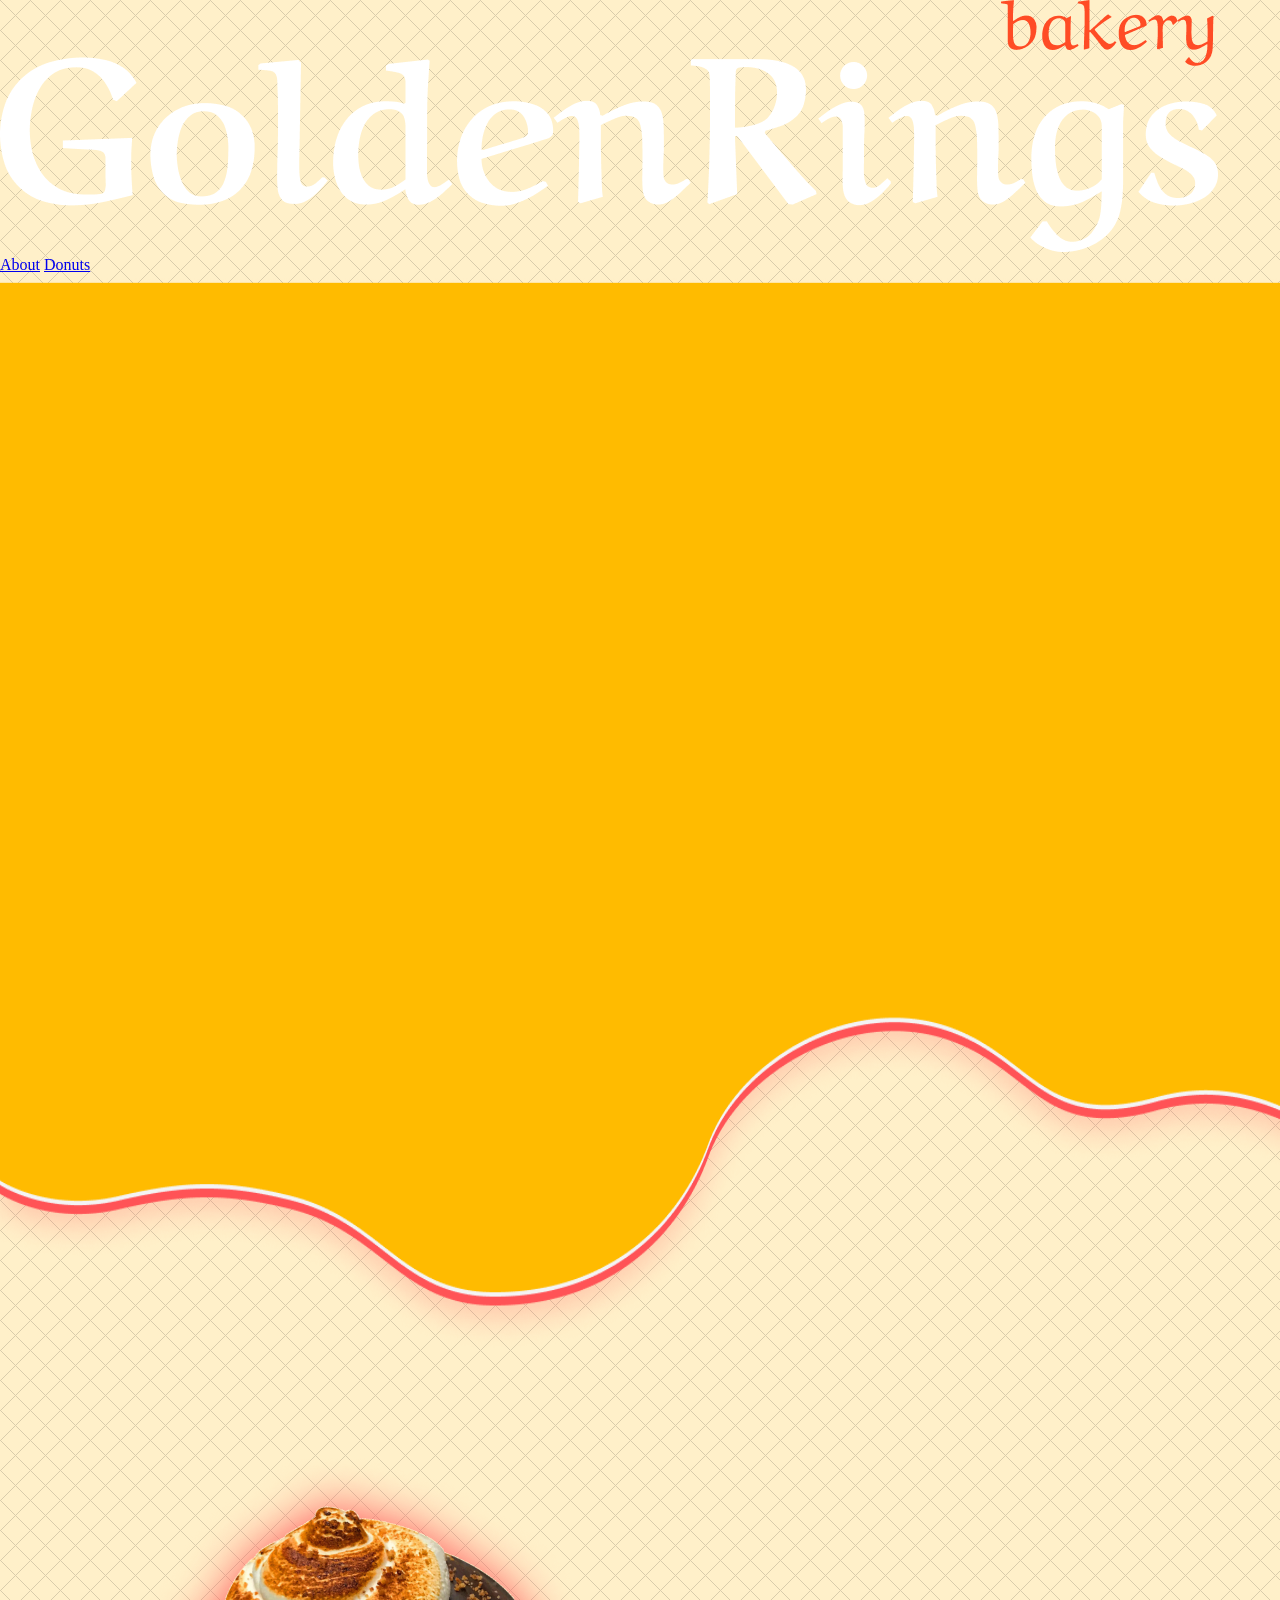
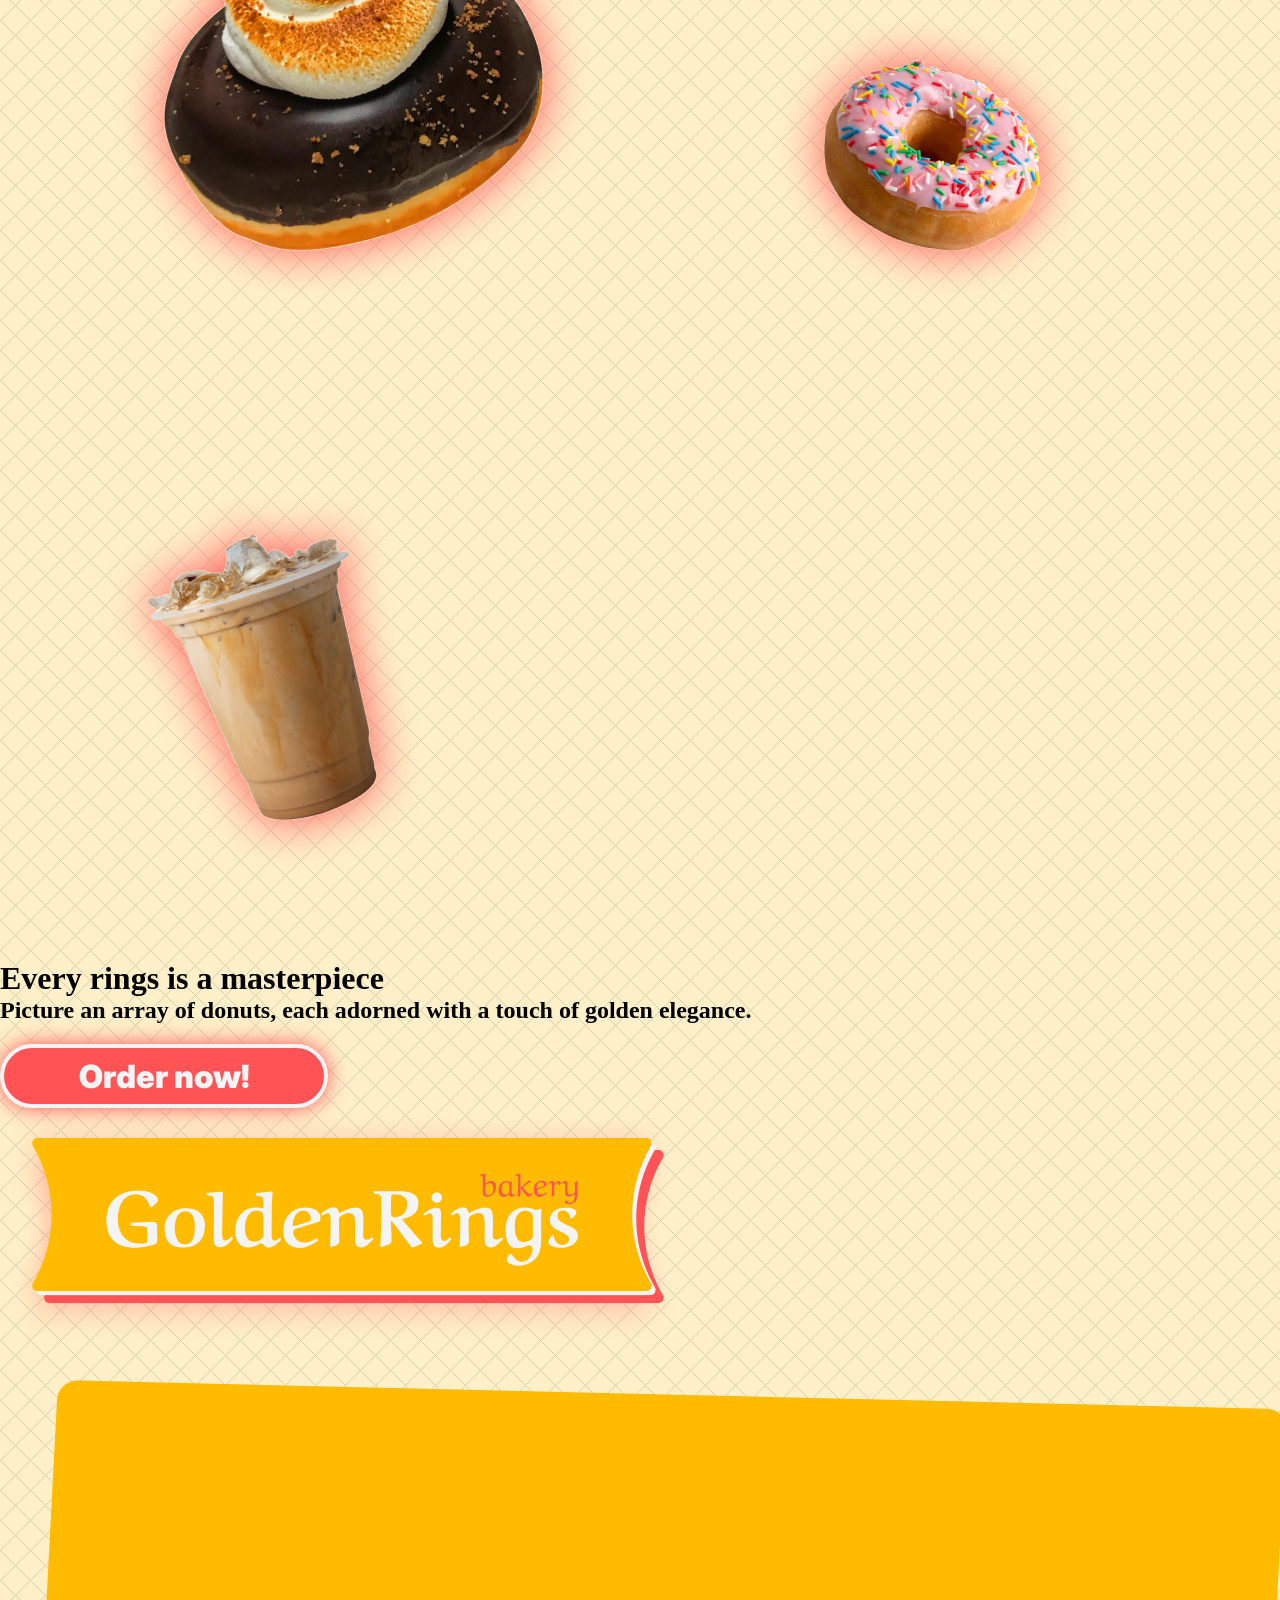
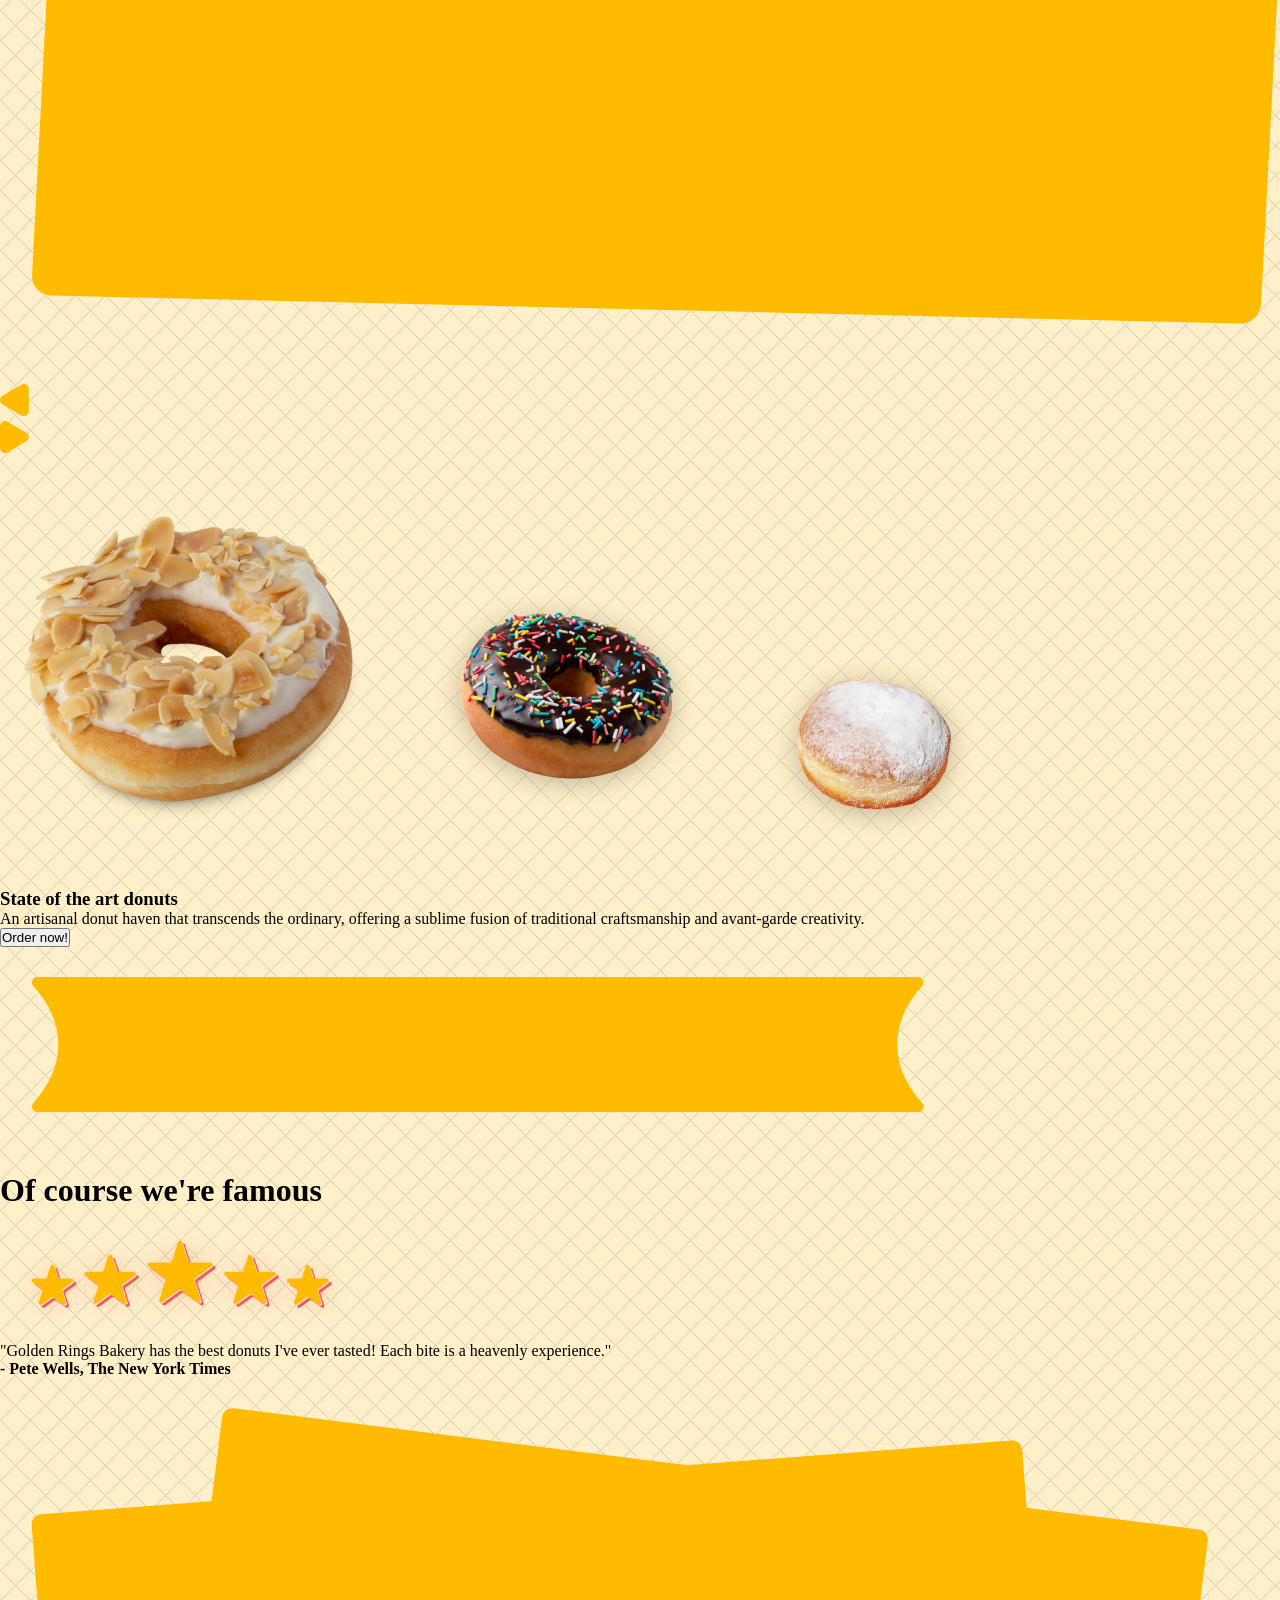
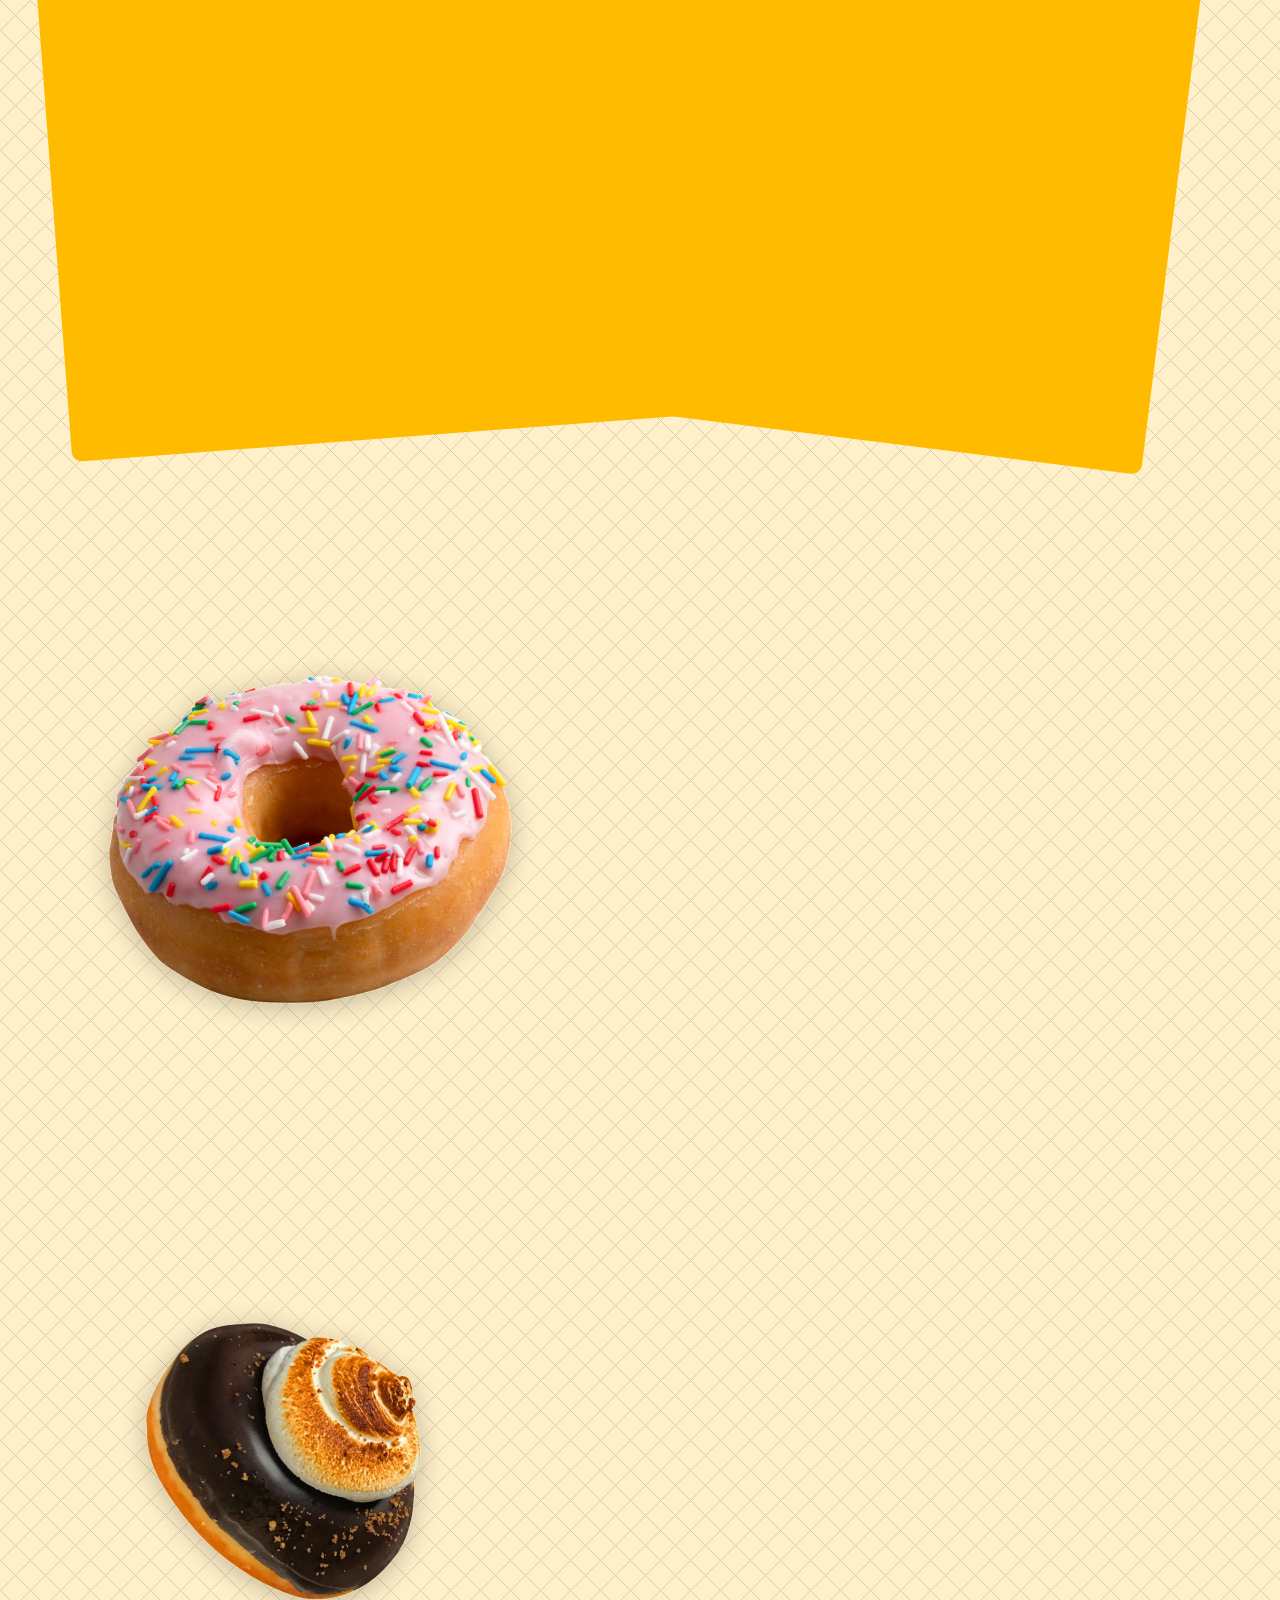
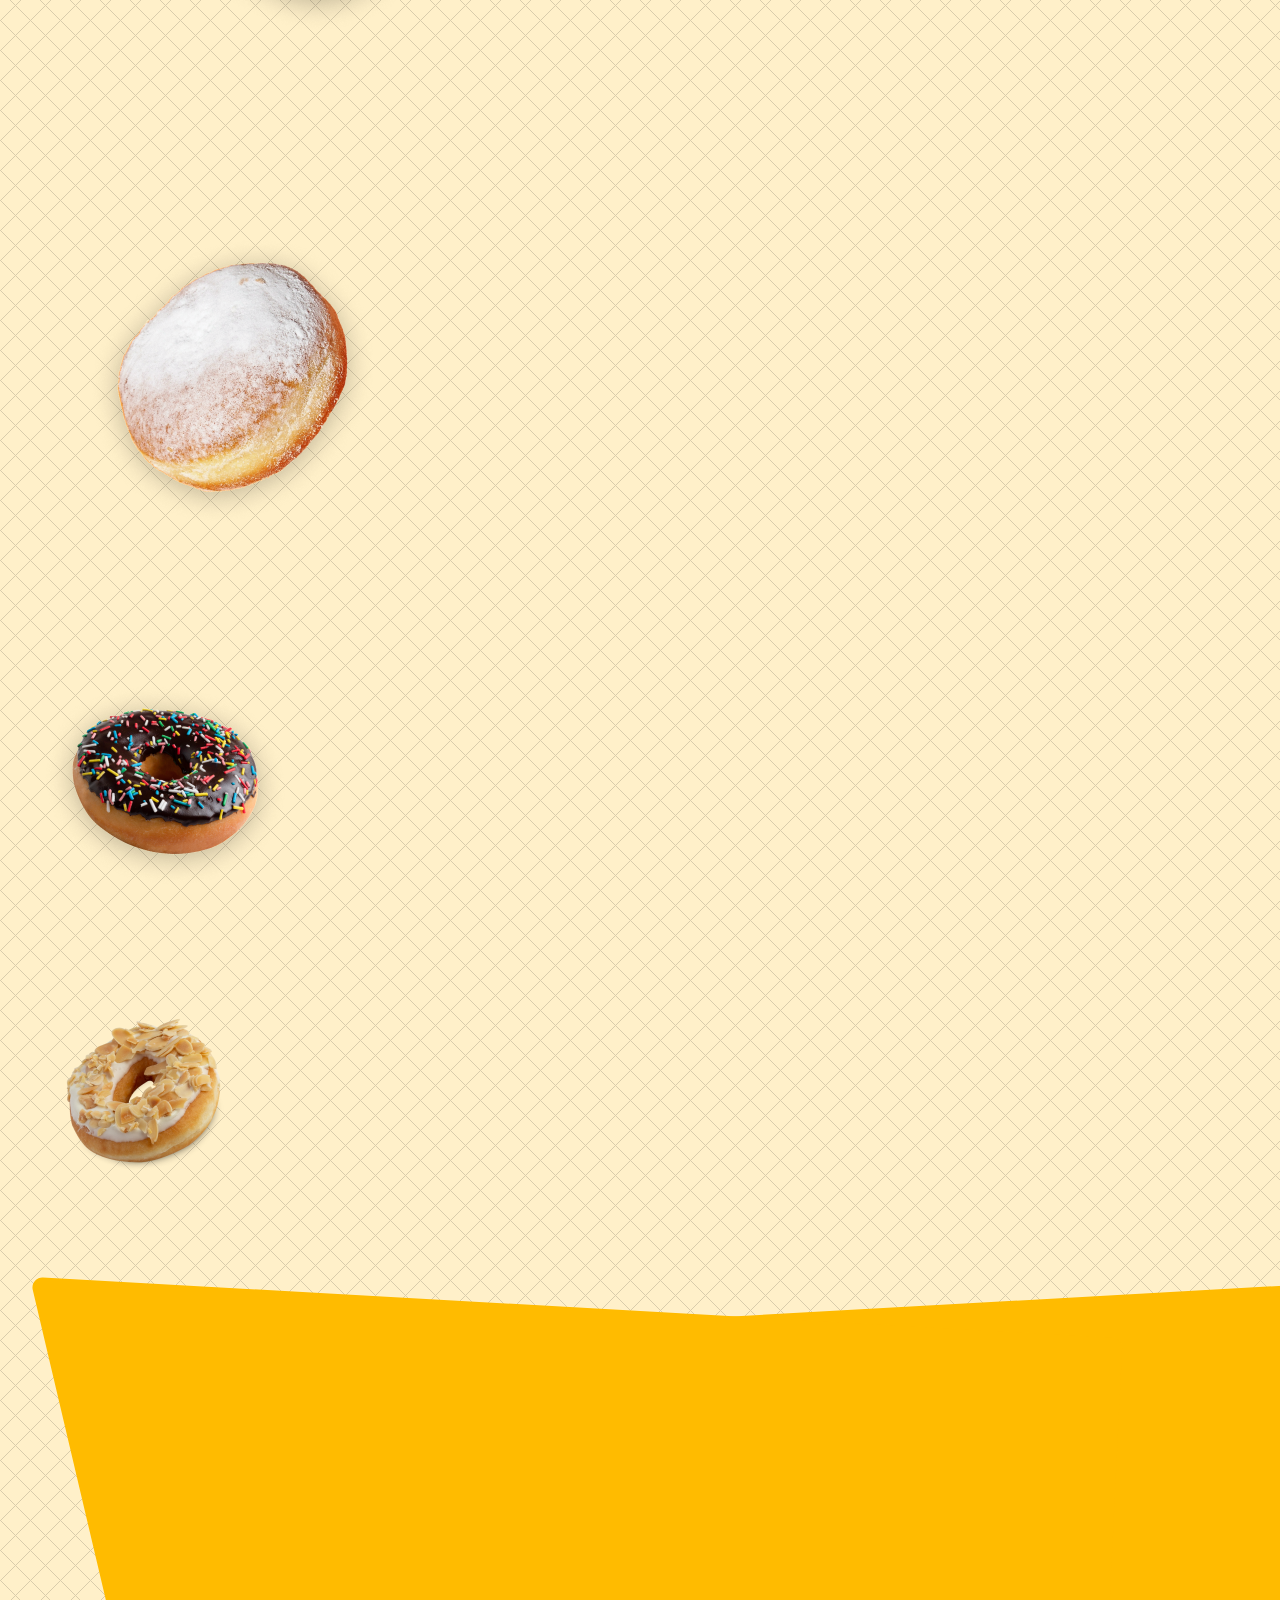
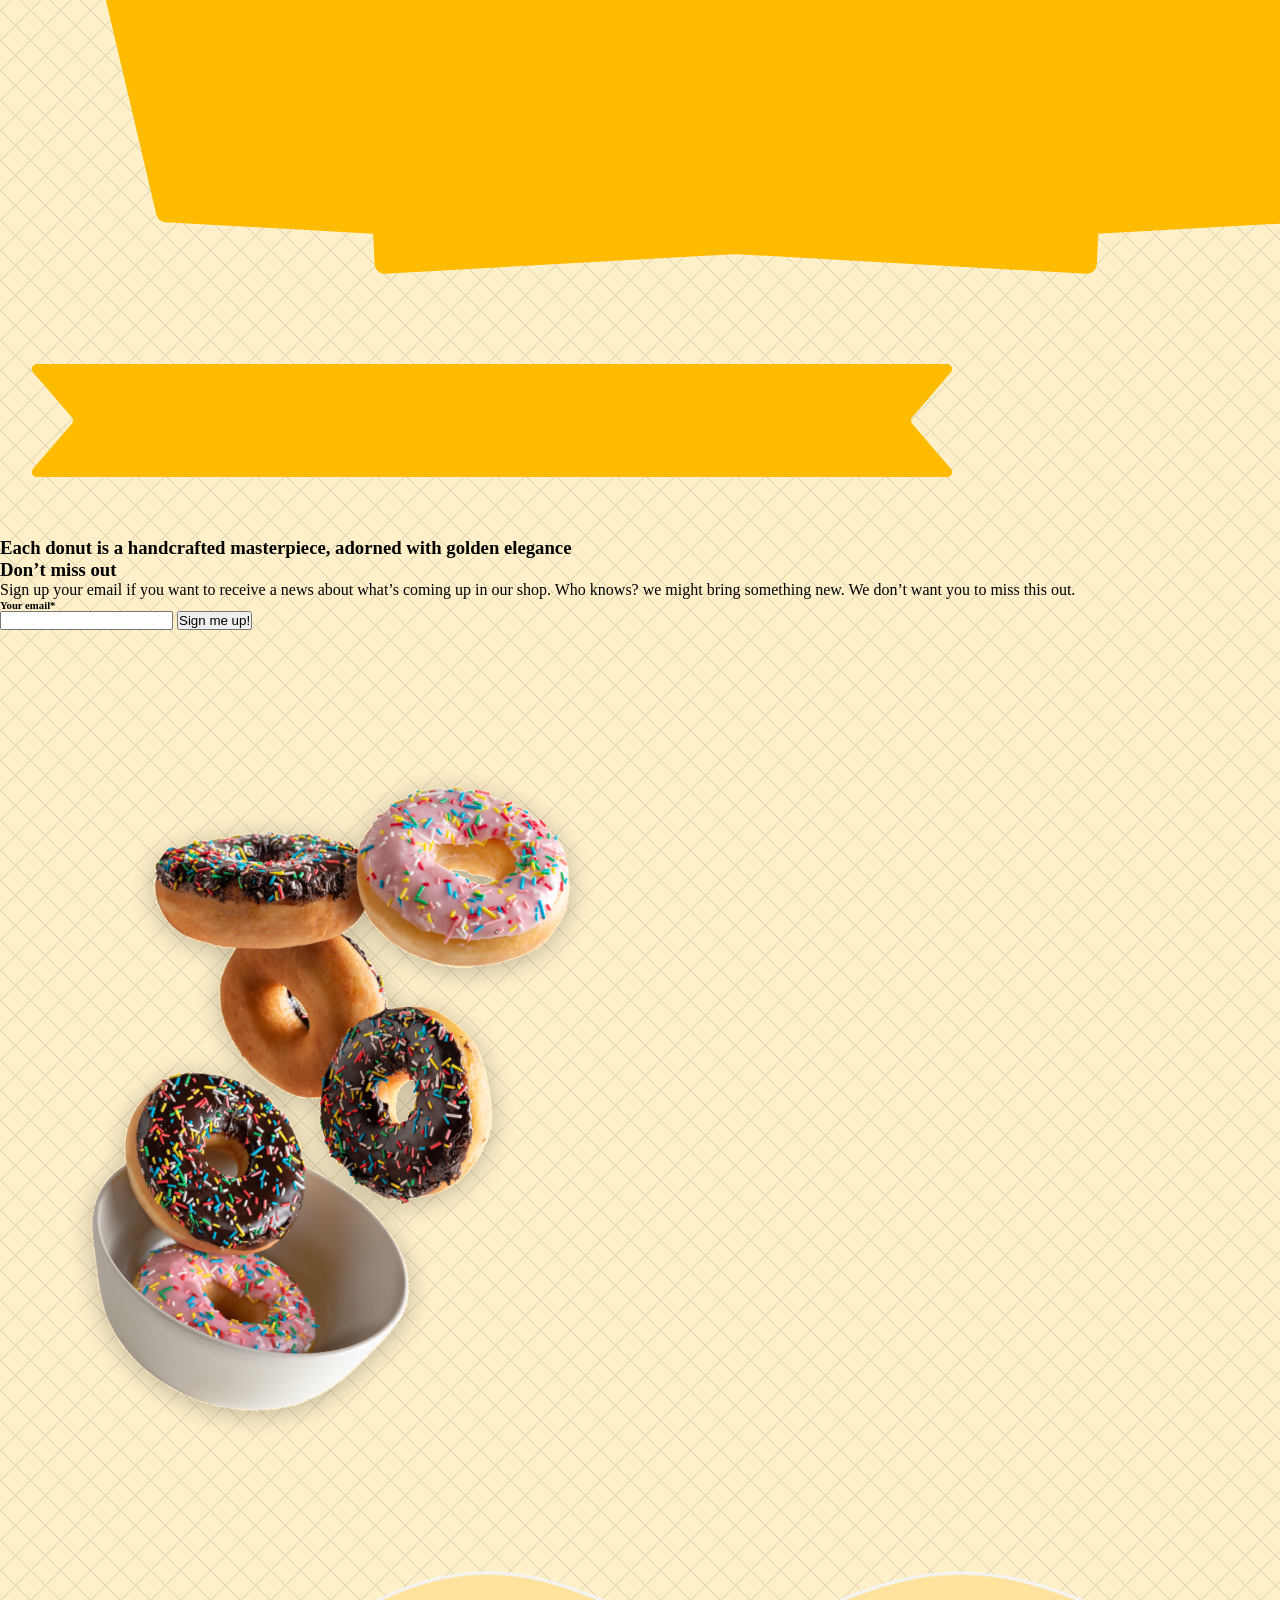
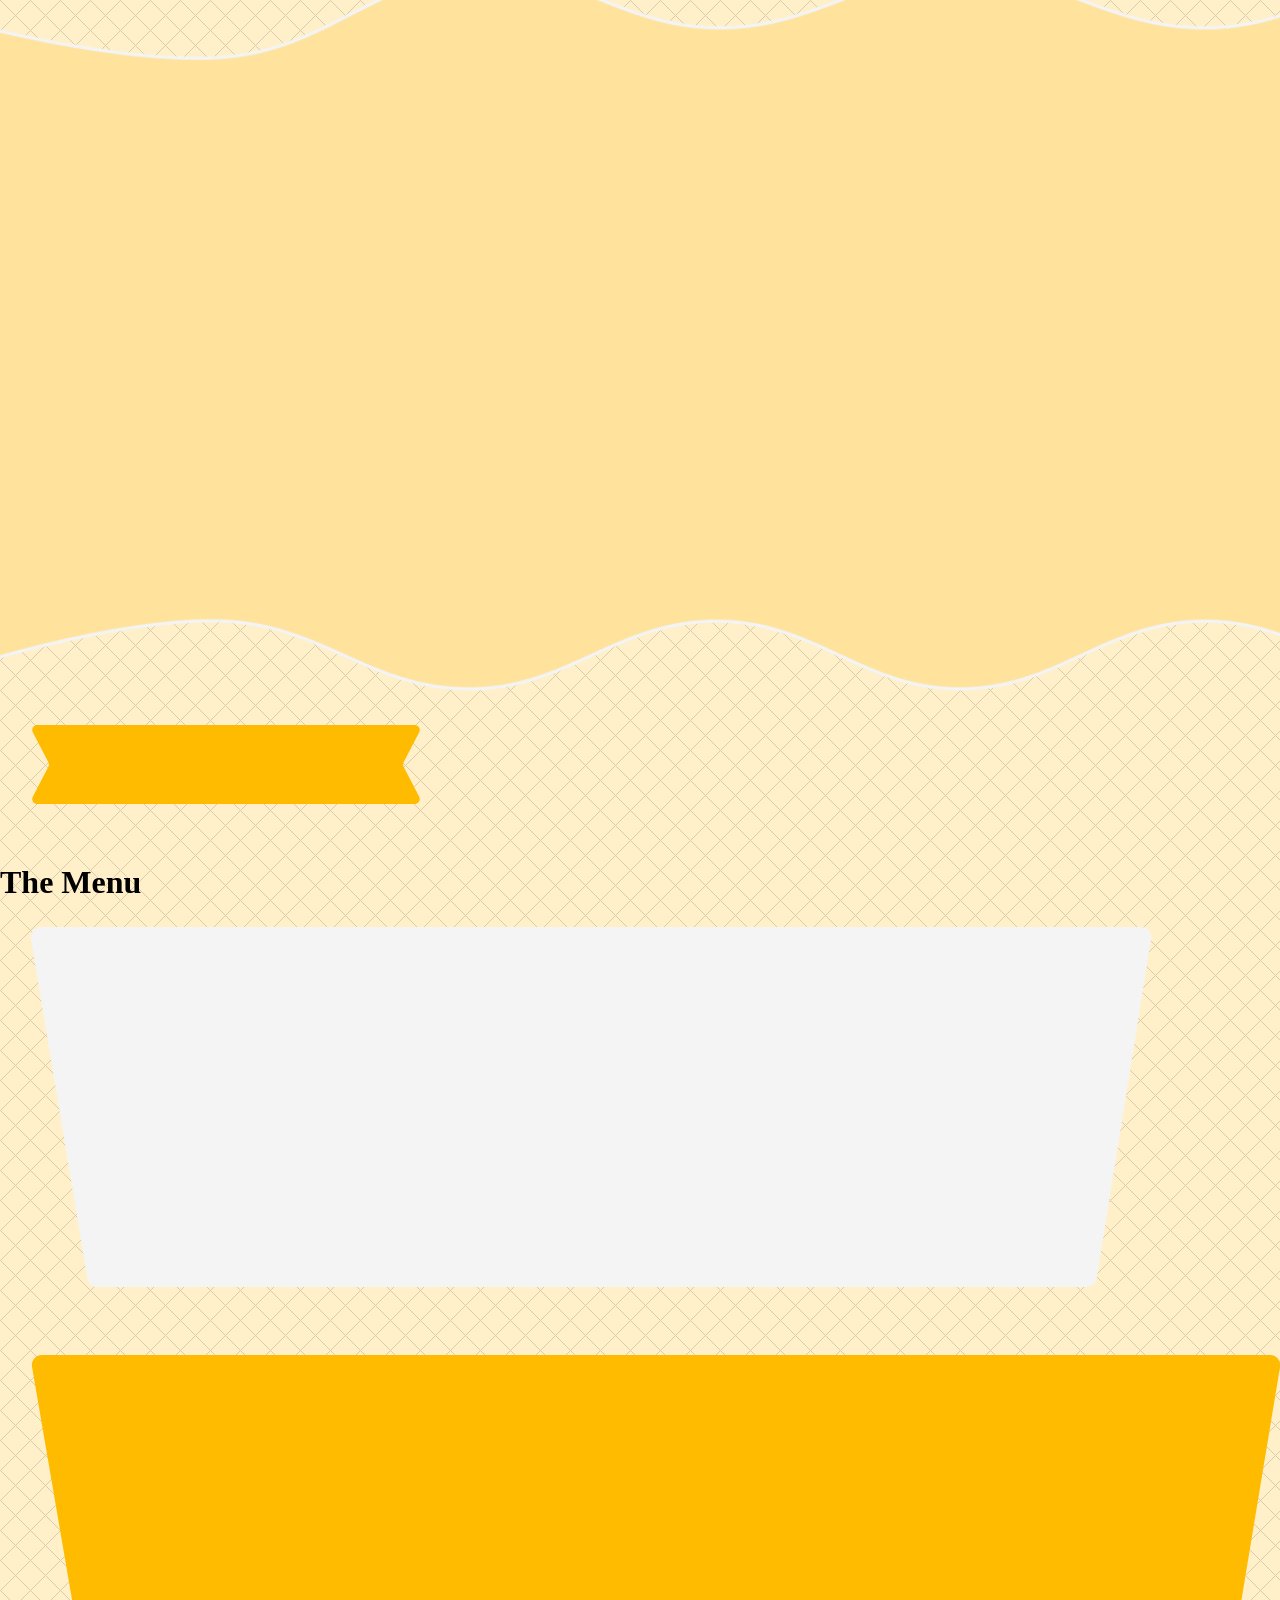
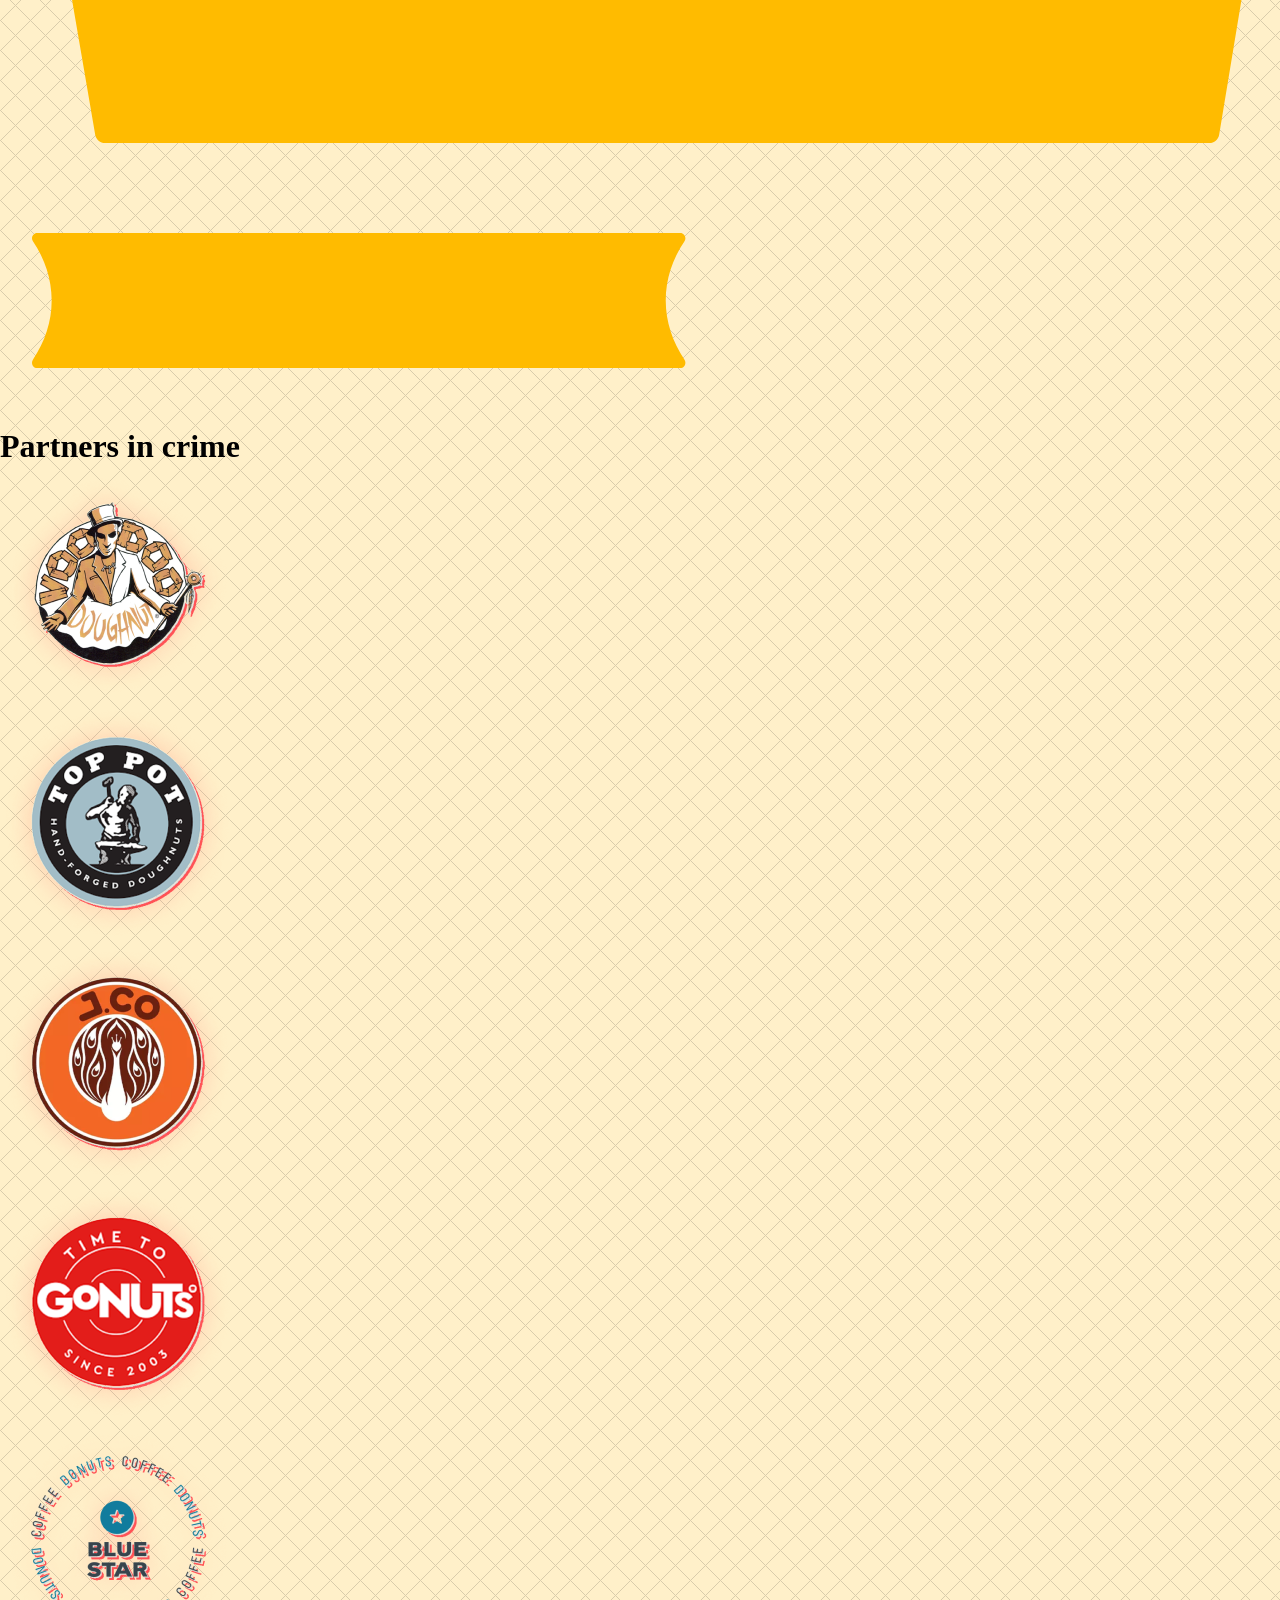
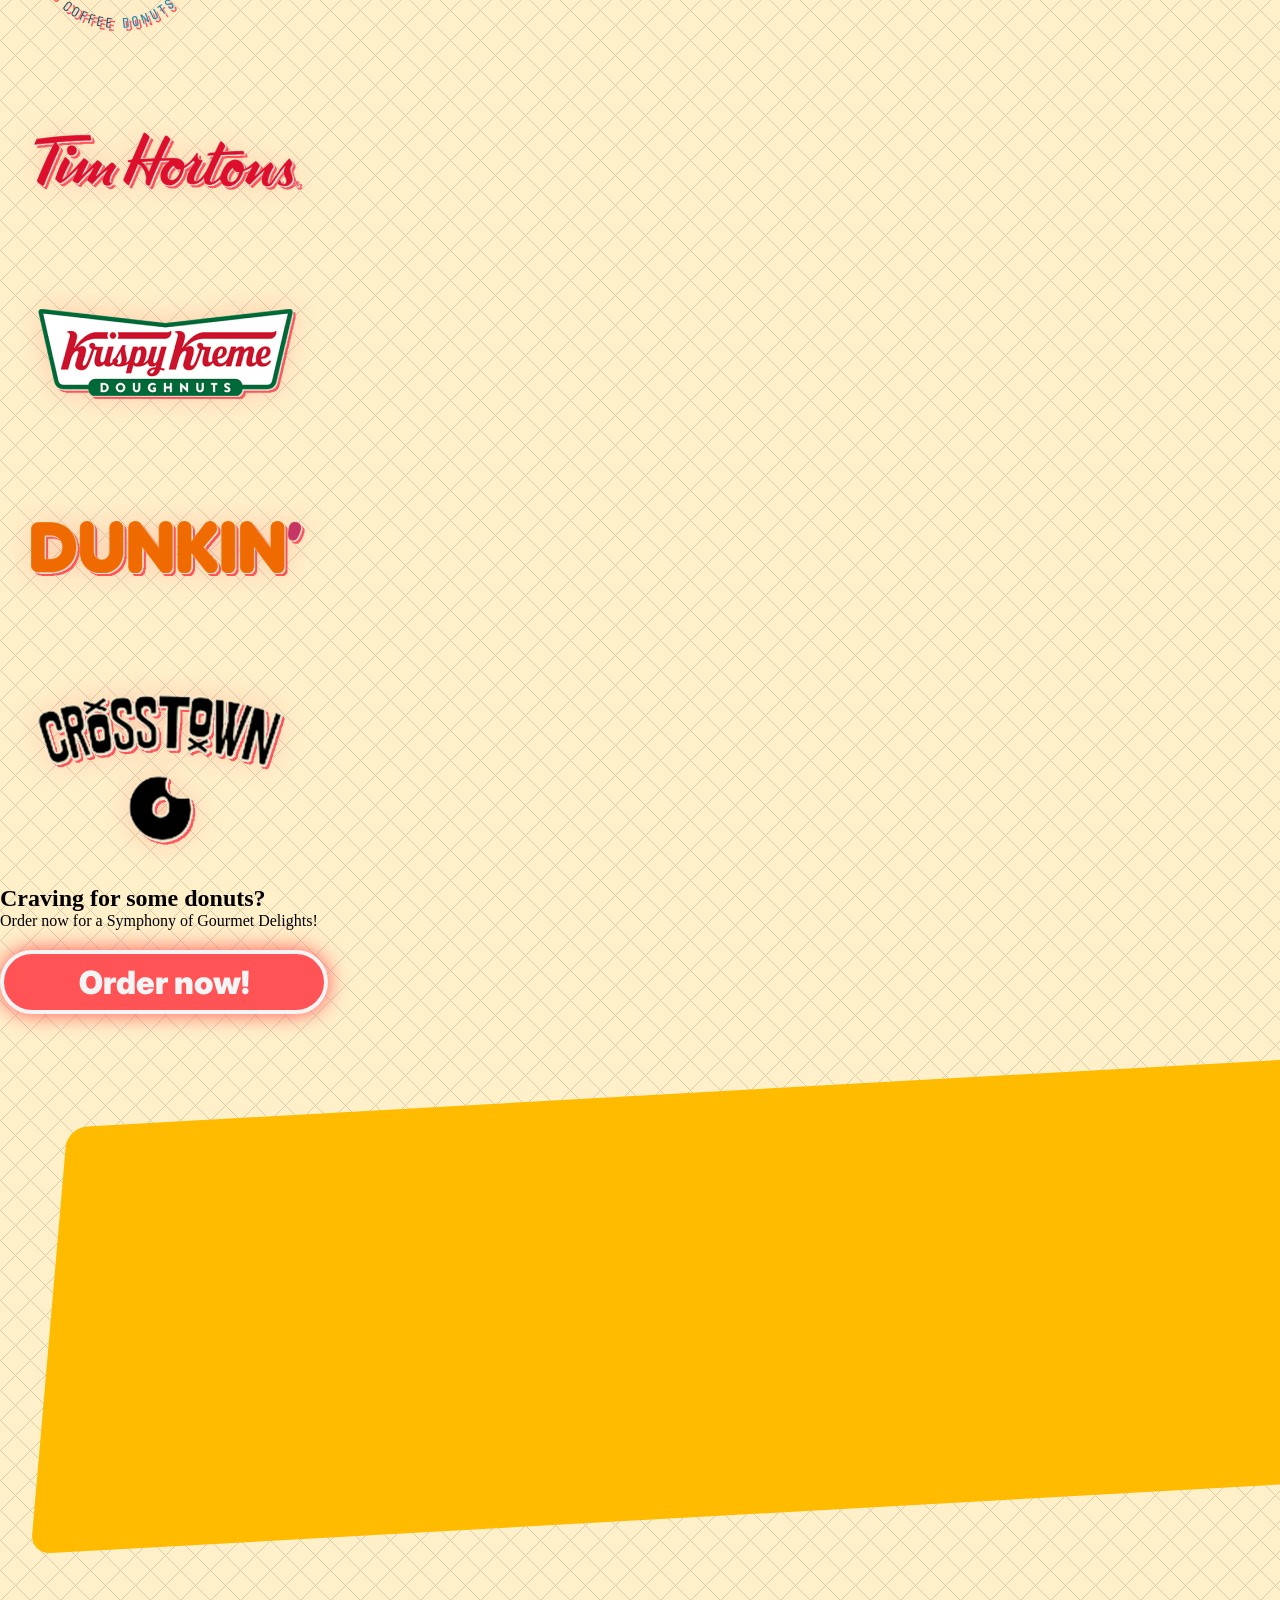
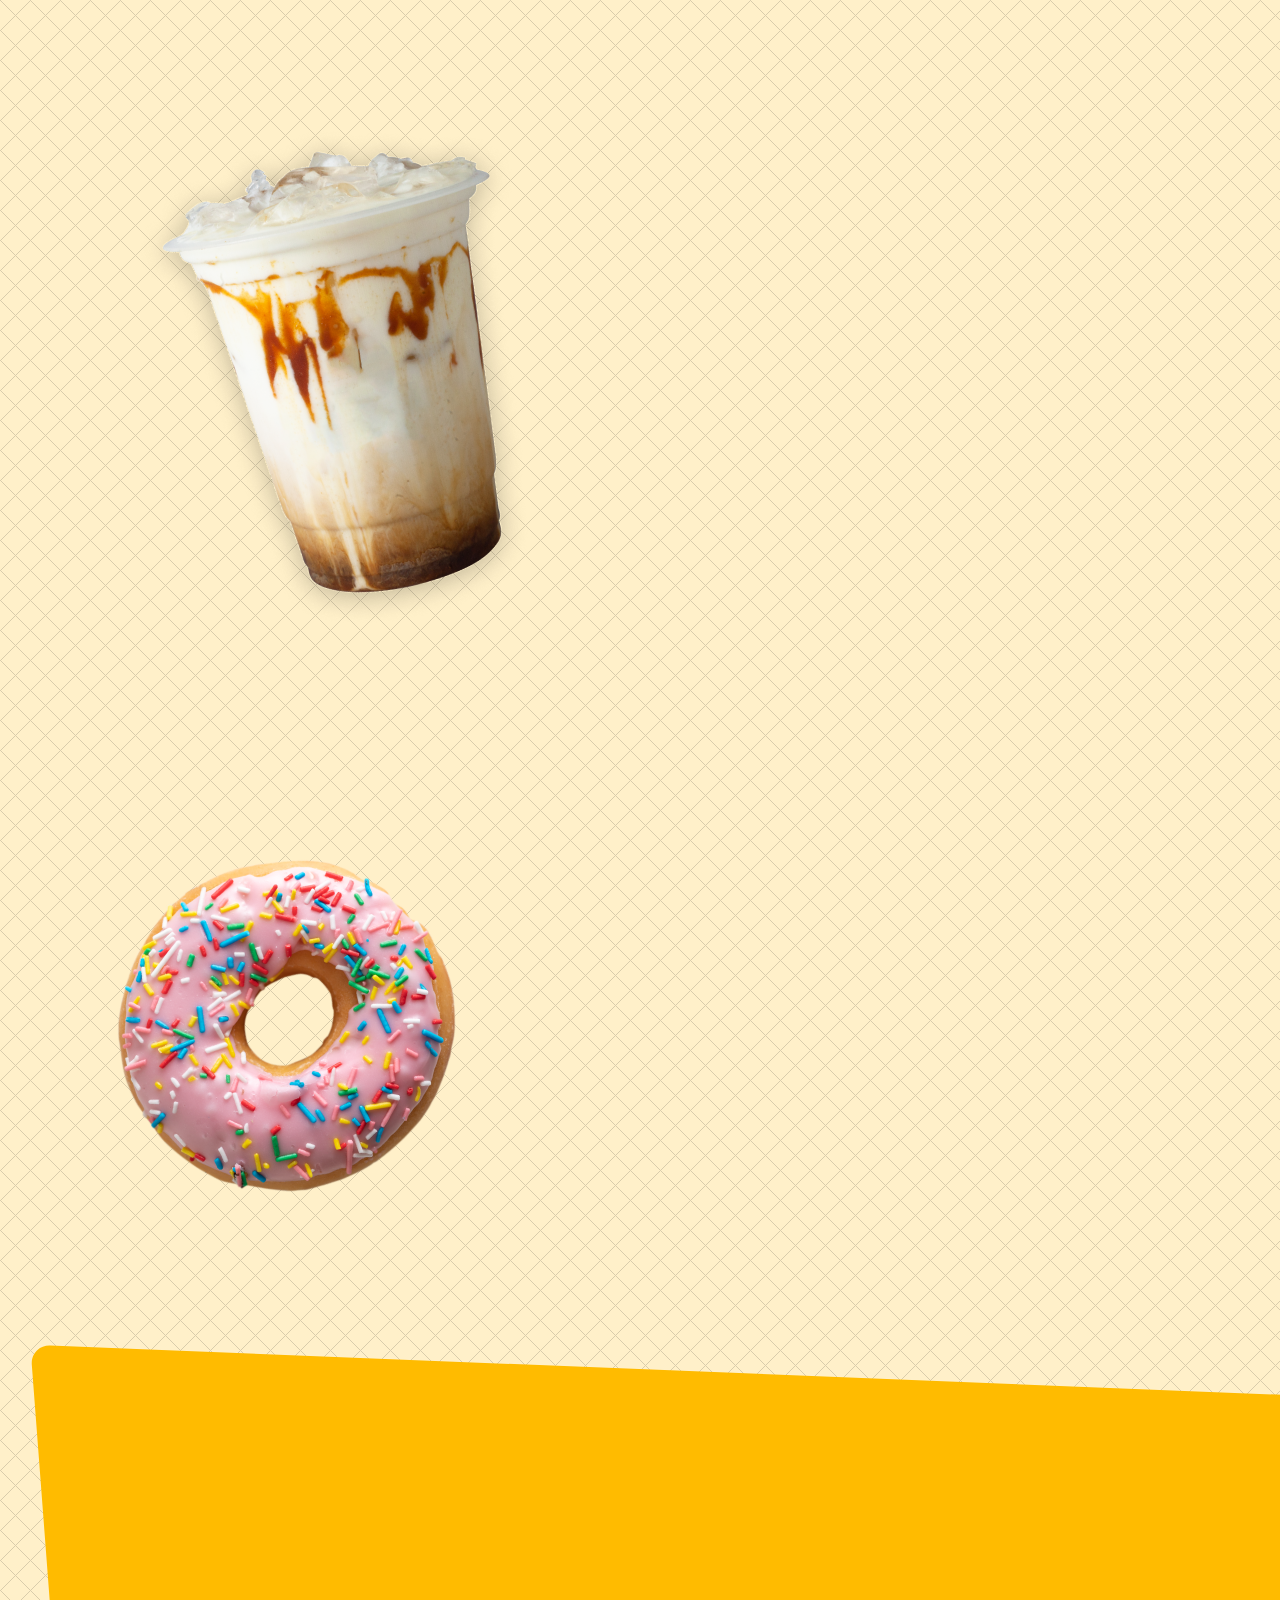
==== index.html @ d8385b36 "adding the menu section on the landing page" ====
<!DOCTYPE html>

<html>
  <head>
    <title>GoldenRings bakery - Homepage</title>
    <meta name="viewport" content="width=device-width, initial-scale=1.0" />
    <meta charset="UTF-8" />

    <link rel="icon" type="image/x-icon" href="/img_src/icon.png" />

    <link rel="stylesheet" href="./main.css" />

    <!--Website fonts-->
    <link rel="preconnect" href="https://fonts.googleapis.com" />
    <link rel="preconnect" href="https://fonts.gstatic.com" crossorigin />
    <link
      href="https://fonts.googleapis.com/css2?family=Inter:wght@100..900&display=swap"
      rel="stylesheet"
    />
  </head>
  <body>
    <!-- Header Header Header Header Header Header -->
    <header class="header">
      <div class="wrapper">
        <img src="./img_src/GoldenRings Logo.png" loading="lazy" />
        <div class="links">
          <a .class="aboutlink" href="youtube.com">About</a>
          <a .class="donuts" href="https://cl.gy/XWop">Donuts</a>
        </div>
      </div>
    </header>
    <!-- Header Header Header Header Header Header -->

    <!-- Hero Hero Hero HeroHero Hero Hero Hero-->
    <div class="hero">
      <div class="wrapper">
        <div class="bghero">
          <img
            src="./Hero/BG_Hero.png"
            loading="lazy"
            width="1920"
            height="1080"
          />
        </div>
        <div class="overlay">
          <div class="elements">
            <img src="./Hero/donut1.png" loading="lazy" class="donut1" />
            <img src="./Hero/donut2.png" loading="lazy" class="donut2" />
            <img src="./Hero/coffee1.png" loading="lazy" class="coffee1" />
          </div>
          <div class="herolabel">
            <h1>Every rings is a masterpiece</h1>
            <h2>
              Picture an array of donuts, each adorned with a touch of golden
              elegance.
            </h2>
            <button class="Button_Pink">Order now!</button>
          </div>
        </div>
      </div>
    </div>
    <!-- Hero Hero Hero HeroHero Hero Hero Hero-->

    <!-- Transition Transition Transition Transition Transition-->
    <div class="transition_Logo">
      <img src="./img_src/Logo_main.png" loading="lazy" />
    </div>
    <!-- Transition Transition Transition Transition Transition-->

    <!-- Flashcards Flashcards Flashcards Flashcards -->
    <div class="flashcards">
      <div class="background">
        <svg width="1318" height="629" viewBox="0 0 1318 629">
          <g filter="url(#filter0_dddd_739_722)">
            <path
              d="M57.0409 48.9724C57.6212 37.942 67.0435 29.2122 78.0861 29.474L1267.1 57.6622C1278.15 57.924 1286.63 67.0781 1286.05 78.1086L1261.06 553.071C1260.48 564.102 1251.06 572.832 1240.01 572.57L50.9951 544.382C39.9525 544.12 31.4712 534.966 32.0515 523.935L57.0409 48.9724Z"
              fill="#FFBB00"
            />
          </g>
        </svg>
      </div>
      <div class="arrowButton">
        <div class="left">
          <img
            src="./flashcards/elements/arrow_left.svg"
            class="btn_left"
            loading="lazy"
          />
        </div>
        <div class="right">
          <img
            src="./flashcards/elements/arrow_right.svg"
            class="btn_right"
            loading="lazy"
          />
        </div>
      </div>
      <div class="wrapper">
        <div class="elements">
          <img
            src="./flashcards/state_art/01.png"
            loading="lazy"
            class="donut1"
          />
          <img
            src="./flashcards/state_art/02.png"
            loading="lazy"
            class="donut2"
          />
          <img
            src="./flashcards/state_art/03.png"
            loading="lazy"
            class="donut3"
          />
        </div>
        <div class="label">
          <h3>State of the art donuts</h3>
          <p>
            An artisanal donut haven that transcends the ordinary, offering a
            sublime fusion of traditional craftsmanship and avant-garde
            creativity.
          </p>
          <button>Order now!</button>
        </div>
      </div>
    </div>
    <!-- Flashcards Flashcards Flashcards Flashcards -->

    <!-- Ratings Ratings Ratings Ratings Ratings -->
    <div class="ratings">
      <div class="wrapper">
        <div class="title">
          <svg width="956" height="221" viewBox="0 0 956 221" fill="none">
            <g filter="url(#filter0_dddd_747_11)">
              <path
                d="M37.1788 165.067C32.6217 165.067 30.3374 159.35 33.3939 155.97C49.3845 138.286 58.3432 118.466 58.3432 97.5338C58.3432 76.6013 49.3843 56.781 33.3935 39.097C30.337 35.7169 32.6213 30.0001 37.1785 30.0001H918.365C922.922 30.0001 925.207 35.7169 922.15 39.097C906.159 56.781 897.2 76.6013 897.2 97.5338C897.2 118.466 906.159 138.286 922.15 155.97C925.206 159.35 922.922 165.067 918.365 165.067H37.1788Z"
                fill="#FFBB00"
              />
            </g>
          </svg>
          <h1>Of course we're famous</h1>
        </div>
        <div class="reviews">
          <div class="stars">
            <img src="./ratings/ratings_star.png" loading="lazy" />
          </div>
          <div class="statement">
            <p>
              "Golden Rings Bakery has the best donuts I've ever tasted! Each
              bite is a heavenly experience."
            </p>
            <h4>- Pete Wells, The New York Times</h4>
          </div>
        </div>
      </div>
      <svg
        class="background"
        width="1240"
        height="752"
        viewBox="0 0 1240 752"
        fill="none"
      >
        <g filter="url(#filter0_dddd_741_723)">
          <path
            d="M222.135 38.9222C222.822 33.4423 227.822 29.5572 233.301 30.2446L1199.07 151.385C1204.55 152.072 1208.44 157.072 1207.75 162.552L1141.95 687.087C1141.27 692.567 1136.27 696.452 1130.79 695.765L165.018 574.625C159.538 573.937 155.653 568.938 156.34 563.458L222.135 38.9222Z"
            fill="#FFBB00"
          />
          <path
            d="M1022.17 71.6976C1021.76 66.1906 1016.95 62.0652 1011.45 62.4832L40.8998 136.153C35.3928 136.571 31.2674 141.374 31.6854 146.881L71.6976 674.011C72.1156 679.518 76.9188 683.643 82.4258 683.225L1052.97 609.555C1058.48 609.137 1062.6 604.334 1062.19 598.827L1022.17 71.6976Z"
            fill="#FFBB00"
          />
        </g>
      </svg>
    </div>
    <!-- Ratings Ratings Ratings Ratings Ratings -->

    <!-- Wingman Wingman Wingman Wingman Wingman-->
    <div class="wingman">
      <div class="wrapper">
        <div class="donut1" id="donuts">
          <img src="./wingman/4 11.png" loading="lazy" />
        </div>
        <div class="donut2" id="donuts">
          <img src="./wingman/4 12.png" loading="lazy" />
        </div>
        <div class="donut3" id="donuts">
          <img src="./wingman/4 13.png" loading="lazy" />
        </div>
        <div class="donut4" id="donuts">
          <img src="./wingman/4 14.png" loading="lazy" />
        </div>
        <div class="donut5" id="donuts">
          <img src="./wingman/4 15.png" loading="lazy" />
        </div>
      </div>
      <svg
        class="bg"
        width="1471"
        height="682"
        viewBox="0 0 1471 682"
        fill="none"
      >
        <g filter="url(#filter0_dddd_743_726)">
          <path
            d="M349.318 99.9881C349.047 94.4719 353.298 89.7497 358.812 89.4408L1428.52 29.5232C1435.17 29.151 1440.27 35.2542 1438.74 41.7437L1315.12 566.375C1314.1 570.719 1310.33 573.882 1305.88 574.131L385.142 625.704C379.628 626.013 374.938 621.791 374.667 616.275L349.318 99.9881Z"
            fill="#FFBB00"
          />
          <path
            d="M1122.16 99.9881C1122.43 94.4719 1118.18 89.7497 1112.67 89.4408L42.9568 29.5231C36.3121 29.151 31.2084 35.2542 32.7376 41.7437L156.361 566.375C157.384 570.719 161.151 573.882 165.599 574.131L1086.34 625.704C1091.85 626.013 1096.54 621.791 1096.81 616.275L1122.16 99.9881Z"
            fill="#FFBB00"
          />
        </g>
      </svg>
      <div class="title">
        <svg width="984" height="199" viewBox="0 0 984 199" fill="none">
          <g filter="url(#filter0_dddd_449_187)">
            <path
              d="M33.1076 38.261C30.3187 35.0195 32.6217 30 36.8978 30H492V143H36.8978C32.6217 143 30.3187 137.98 33.1076 134.739L71.8058 89.761C73.4188 87.8862 73.4188 85.1138 71.8058 83.239L33.1076 38.261Z"
              fill="#FFBB00"
            />
            <path
              d="M950.892 38.261C953.681 35.0195 951.378 30 947.102 30H492V143H947.102C951.378 143 953.681 137.98 950.892 134.739L912.194 89.761C910.581 87.8862 910.581 85.1138 912.194 83.239L950.892 38.261Z"
              fill="#FFBB00"
            />
          </g>
        </svg>
        <h3>
          Each donut is a handcrafted masterpiece, adorned with golden elegance
        </h3>
      </div>
    </div>
    <!-- Wingman Wingman Wingman Wingman Wingman-->

    <!-- Email Email Email Email Email-->
    <div class="email">
      <div class="wrapper">
        <div class="label">
          <h3>Don’t miss out</h3>
          <p>
            Sign up your email if you want to receive a news about what’s coming
            up in our shop. Who knows? we might bring something new. We don’t
            want you to miss this out.
          </p>
          <div class="form">
            <h6>Your email*</h6>
            <div class="formInputs">
              <input type="email" />
              <button>Sign me up!</button>
            </div>
          </div>
        </div>
        <div class="element">
          <img src="./miss_out/donut_Bowl.png" loading="lazy" />
        </div>
      </div>
      <div class="bg">
        <img
          src="./miss_out/wavy.png"
          loading="lazy"
          width="1920"
          height="720"
        />
      </div>
    </div>
    <!-- Email Email Email Email Email-->

    <!--Menu Menu Menu Menu Menu Menu -->
    <div class="menu">
      <div class="categories">
        <div class="title">
          <svg
            xmlns="http://www.w3.org/2000/svg"
            width="452"
            height="165"
            viewBox="0 0 452 165"
            fill="none"
          >
            <g filter="url(#filter0_dddd_737_72)">
              <path
                d="M32.8019 37.3077C31.0702 33.9791 33.4854 30 37.2375 30H226V109H37.2375C33.4854 109 31.0702 105.021 32.8019 101.692L48.3498 71.8077C49.1023 70.3612 49.1023 68.6388 48.3498 67.1923L32.8019 37.3077Z"
                fill="#FFBB00"
              />
              <path
                d="M419.198 37.3077C420.93 33.9791 418.515 30 414.762 30H226V109H414.762C418.515 109 420.93 105.021 419.198 101.692L403.65 71.8077C402.898 70.3612 402.898 68.6388 403.65 67.1923L419.198 37.3077Z"
                fill="#FFBB00"
              />
            </g>
          </svg>
          <h1>The Menu</h1>
        </div>
        <div class="items">
          <svg
            class="background_White"
            width="1182"
            height="420"
            viewBox="0 0 1182 420"
            fill="none"
          >
            <g filter="url(#filter0_d_737_69)">
              <path d="M87.4255 377.639C88.2271 382.463 92.4 386 97.2903
              386H1086.81C1091.72 386 1095.91 382.432 1096.69 377.582L1151.14
              37.5816C1152.12 31.5052 1147.42 26 1141.27 26L40.7986 26C34.6212
              26 29.9213 31.5452 30.9339 37.639L87.4255 377.639Z" fill="#F4F4F4"
              />
            </g>
          </svg>
          <svg
            class="background_Neon"
            width="1312"
            height="474"
            viewBox="0 0 1312 474"
            fill="none"
          >
            <g filter="url(#filter0_dddd_737_68)">
              <path d="M95.1998 409.692C96.0239 414.492 100.186 418 105.056
              418H1209.29C1214.18 418 1218.36 414.46 1219.16 409.633L1280.07
              41.6332C1281.08 35.5411 1276.38 30 1270.21 30L41.8635 30C35.6642
              30 30.9586 35.5826 32.0078 41.6924L95.1998 409.692Z"
              fill="#FFBB00"/>
            </g>
          </svg>
        </div>
      </div>
      <div class="donutLists"></div>
    </div>
    <!--Menu Menu Menu Menu Menu Menu -->

    <!-- Partners Partners Partners Partners -->
    <div class="Business_Partners">
      <div class="wrapper">
        <div class="title">
          <svg width="717" height="221" viewBox="0 0 717 221" fill="none">
            <g filter="url(#filter0_dddd_393_1032)">
              <path
                fill-rule="evenodd"
                clip-rule="evenodd"
                d="M37.1579 165.067C32.9701 165.067 30.5804 160.176 32.9167 156.701C44.9276 138.833 51.6678 118.755 51.6678 97.5336C51.6678 76.3124 44.9275 56.2343 32.9165 38.3663C30.5802 34.8907 32.9698 30 37.1577 30H680.25C684.438 30 686.828 34.8907 684.491 38.3663C672.48 56.2343 665.74 76.3124 665.74 97.5336C665.74 118.755 672.48 138.833 684.491 156.701C686.827 160.176 684.438 165.067 680.25 165.067H37.1579Z"
                fill="#FFBB00"
              />
            </g>
          </svg>
          <h1>Partners in crime</h1>
        </div>
        <div class="logoContainer">
          <div class="logo">
            <img src="./partners/logo1.png" loading="lazy" />
          </div>
          <div class="logo">
            <img src="./partners/logo2.png" loading="lazy" />
          </div>
          <div class="logo">
            <img src="./partners/logo3.png" loading="lazy" />
          </div>
          <div class="logo">
            <img src="./partners/logo4.png" loading="lazy" />
          </div>
          <div class="logo">
            <img src="./partners/logo5.png" loading="lazy" />
          </div>
          <div class="logo">
            <img src="./partners/logo6.png" loading="lazy" />
          </div>
          <div class="logo">
            <img src="./partners/logo7.png" loading="lazy" />
          </div>
          <div class="logo">
            <img src="./partners/logo8.png" loading="lazy" />
          </div>
          <div class="logo">
            <img src="./partners/logo9.png" loading="lazy" />
          </div>
        </div>
      </div>
    </div>
    <!-- Partners Partners Partners Partners -->

    <!-- CTA CTA CTA CTA -->
    <div class="CTA">
      <div class="wrapper">
        <h2>Craving for some donuts?</h2>
        <p>Order now for a Symphony of Gourmet Delights!</p>
        <button class="Button_Pink">Order now!</button>
      </div>
      <svg
        class="bg1"
        style="z-index: -3"
        width="1626"
        height="595"
        viewBox="0 0 1626 595"
        fill="none"
      >
        <g filter="url(#filter0_dddd_744_727)">
          <path
            d="M65.6145 133.521C66.5654 122.516 76.2767 113.097 87.3053 112.482L1575.54 29.4923C1586.57 28.8773 1594.74 37.2998 1593.79 48.3045L1560.37 435.059C1559.42 446.064 1549.7 455.484 1538.68 456.099L50.4416 539.088C39.413 539.703 31.2435 531.28 32.1944 520.276L65.6145 133.521Z"
            fill="#FFBB00"
          />
        </g>
      </svg>
      <div class="elements" style="z-index: -2">
        <div class="coffee1">
          <img src="./CTA/coffee1.png" loading="lazy" />
        </div>
        <div class="donut1">
          <img src="./CTA/donut1.png" loading="lazy" />
        </div>
      </div>
      <svg
        class="bg2"
        style="z-index: -1"
        width="1626"
        height="595"
        viewBox="0 0 1626 595"
        fill="none"
      >
        <g filter="url(#filter0_dddd_744_728)">
          <path
            d="M1565.01 109.999C1564.18 98.9854 1554.55 89.699 1543.52 89.2578L50.2754 29.5624C39.2385 29.1212 30.9687 37.6922 31.8042 48.7062L61.2216 436.486C62.0572 447.5 71.6817 456.787 82.7186 457.228L1575.96 516.923C1587 517.365 1595.27 508.794 1594.43 497.78L1565.01 109.999Z"
            fill="#FFBB00"
          />
        </g>
      </svg>
    </div>
    <!-- CTA CTA CTA CTA -->

    <!--Footer Footer Footer Footer Footer-->
    <div class="footer">
      <div class="wrapper">
        <div class="background">
          <img
            src="./Footer/Bg_Footer.png"
            width="1920"
            height="791"
            loading="lazy"
          />
        </div>
        <div class="label">
          <div class="Section_left">
            <div class="logo">
              <img src="./Footer/Footer_logo.png" loading="lazy" />
            </div>
            <p>
              GoldenRings Bakery and its affiliated companies own the
              trademarks, logos, and service marks showcased on this website.
              Users are strictly prohibited from utilizing or reproducing these
              intellectual properties without the explicit written permission of
              GoldenRings Bakery or its affiliated parties.
              <br /><br />
              All materials presented on this site are protected by copyright
              law, and no part of such materials may be altered, reproduced,
              stored in a retrieval system, transmitted (in any form or by any
              means), copied, distributed, used for creating derivative works,
              or employed in any other manner for commercial or public purposes
              without the prior written consent of GoldenRings Bakery. Your
              respect for our intellectual property rights is appreciated.
            </p>
          </div>
          <div class="Section_right">
            <div class="address">
              <h5>Visit us!</h5>
              <h6>123 Flavor Street, Sweetland District, Metro Manila</h6>
            </div>
            <div class="social">
              <p>
                Connect with us on social media to stay updated on all things
                BlissBites in the Philippines.
              </p>
              <div class="icons">
                <img src="./Footer/Icons_Instagram.svg" loading="lazy" />
                <img src="./Footer/Icons_Twitter.svg" loading="lazy" />
                <img src="./Footer/Icons_Facebook.svg" loading="lazy" />
              </div>
              <button id="btn_BackToTop" class="Button_Pink">
                Back to top
              </button>
            </div>
          </div>
          <div class="Section_bottom">
            <h6>Copyright © 2024 GoldenRings Bakery. All Rights Reserved.</h6>
          </div>
        </div>
        <div class="elements">
          <img src="./Footer/Footer_LogoSub.png" />
        </div>
      </div>
    </div>
    <!--Footer Footer Footer Footer Footer-->

    <!--Srcipts Srcipts Srcipts-->
    <script src="./main.js"></script>
    <!--Srcipts Srcipts Srcipts-->
  </body>
</html>
---- main.css ----
*,
*::before,
*::after {
  box-sizing: content-box;
}

* {
  margin: 0;
  padding: 0;
}

/*Fonts*/
/*Colors*/
/*Effects*/
/*Effects*/
* button {
  outline: none;
  transition: all 0.2s cubic-bezier(0.23, 1, 0.32, 1);
}

body {
  background-color: #fff0c9;
  background-image: url(./img_src/bg\ pattern.png);
  overflow-x: hidden;
}

.Button_Pink {
  width: 20rem;
  height: 3.5rem;
  margin-top: 20px;
  border-radius: 100rem;
  border: 0.3rem solid #f4f4f4;
  background: #ff5356;
  /* Pink Shadow */
  box-shadow: 0px 0px 21.6px 0px #ff5356;
  /*Text Styles*/
  color: #f4f4f4;
  text-align: center;
  font-family: "Inter", sans-serif;
  font-size: 2rem;
  font-style: normal;
  font-weight: 900;
  line-height: normal;
}

.Button_Pink:hover {
  box-shadow: 0px 8px 0px 0px var(--Accent-2, #f4f4f4), 0px 0px 21.6px 0px #f4f4f4;
  transform: translateY(-10px);
  cursor: pointer;
}

@media screen and (width >= 1920px) {
  .header {
    max-width: auto;
    height: 4.5rem;
    top: 0;
    box-shadow: 0px 4px 0px 0px #f4f4f4, 0px 12px 0px 0px #ff5356, 0px 24px 31.5px 0px rgba(255, 83, 86, 0.25);
    background-color: #ffbb00;
    display: flex;
    justify-content: center;
    align-items: center;
    position: sticky;
    z-index: 100;
  }
  .header .wrapper {
    display: flex;
    flex-direction: row;
    align-items: center;
    gap: 1200px;
  }
  .header .wrapper img {
    max-width: 15rem;
    user-select: none;
  }
  .header .wrapper .links {
    display: flex;
    flex-direction: row;
    align-items: center;
    justify-content: center;
    gap: 2rem;
  }
  .header .wrapper .links a {
    color: #f4f4f4;
    text-align: center;
    font-family: "Inter", sans-serif;
    font-size: 1.6rem;
    font-style: normal;
    font-weight: 900;
    line-height: normal;
    text-decoration: none;
    user-select: none;
  }
  .hero .wrapper {
    display: grid;
    grid-template-columns: 1fr;
    justify-content: center;
    align-items: center;
    overflow: hidden;
  }
  .hero .wrapper .bghero {
    grid-area: 1/1;
    align-self: center;
  }
  .hero .wrapper .bghero img {
    width: 100%;
    pointer-events: none;
    user-select: none;
    transform: translateY(-8rem);
  }
  .hero .wrapper .overlay {
    grid-area: 1/1;
    z-index: 1;
    display: flex;
    flex-direction: row;
    justify-content: center;
    align-items: center;
    gap: 1.5vw;
    transform: translateY(-15rem);
  }
  .hero .wrapper .overlay .herolabel {
    max-width: 40rem;
    display: flex;
    align-items: center;
    flex-direction: column;
    gap: 1vw;
  }
  .hero .wrapper .overlay .herolabel h1 {
    color: #f4f4f4;
    /* Echo */
    text-shadow: 0px 4px 0px #ff5356, 0px 8px 0px rgba(255, 83, 86, 0.75), 0px 12px 0px rgba(255, 83, 86, 0.5), 0px 16px 0px rgba(255, 83, 86, 0.25);
    font-family: "Inter", sans-serif;
    font-size: 4rem;
    font-style: normal;
    font-weight: 900;
    line-height: normal;
    letter-spacing: 0.2rem;
    text-transform: uppercase;
    user-select: none;
  }
  .hero .wrapper .overlay .herolabel h2 {
    color: #f4f4f4;
    text-align: justify;
    font-family: "Inter", sans-serif;
    font-size: 1.9rem;
    font-style: normal;
    font-weight: 700;
    line-height: normal;
    user-select: none;
  }
  .hero .wrapper .overlay .elements {
    display: grid;
    grid-template-columns: 1fr;
  }
  .hero .wrapper .overlay .elements img {
    grid-area: 1/1;
    pointer-events: none;
    user-select: none;
    max-width: 100%;
  }
  .hero .wrapper .overlay .elements .donut1 {
    transform: translateY(-80px);
  }
  .hero .wrapper .overlay .elements .donut2 {
    transform: translateX(250px) translateY(260px);
  }
  .hero .wrapper .overlay .elements .coffee1 {
    transform: translateX(-20px) translateY(310px);
  }
  .transition_Logo {
    display: flex;
    justify-content: center;
    align-items: center;
  }
  .transition_Logo img {
    pointer-events: none;
    user-select: none;
  }
  .flashcards {
    display: grid;
    grid-template-columns: 1fr;
    justify-content: center;
    align-items: center;
  }
  .flashcards .background {
    /*Centering the container*/
    grid-area: 1/1;
    justify-self: center;
    z-index: -1;
    /*Centering the container*/
    /* Elements */
  }
  .flashcards .background svg {
    filter: drop-shadow(4px 4px 0px #f4f4f4) drop-shadow(8px 8px 0px #ff5356) drop-shadow(0px 10px 20px rgba(255, 83, 86, 0.5));
    translate: 0px 15px;
  }
  .flashcards .wrapper {
    /*Centering the container*/
    grid-area: 1/1;
    justify-self: center;
    /*Centering the container*/
    width: 1165px;
    height: 468px;
    border-radius: 1rem;
    background: #f4f4f4;
    /* BoxShadow */
    box-shadow: 0px 4px 30px 0px rgba(0, 0, 0, 0.25);
    /*aligning the label and elements container*/
    display: grid;
    grid-template-columns: 1fr 1fr;
    justify-content: center;
    align-items: center;
    /*aligning the label and elements container*/
  }
  .flashcards .wrapper .label {
    display: flex;
    flex-direction: column;
    gap: 10px;
    width: 581px;
  }
  .flashcards .wrapper .label h3 {
    color: #ff5356;
    font-family: "Inter", sans-serif;
    font-size: 36px;
    font-style: normal;
    font-weight: 900;
    line-height: normal;
  }
  .flashcards .wrapper .label p {
    color: #1e1e1e;
    font-family: "Inter", sans-serif;
    font-size: 24px;
    font-style: normal;
    font-weight: 600;
    line-height: normal;
  }
  .flashcards .wrapper .label button {
    /*Align button to center*/
    justify-self: center;
    align-self: center;
    /*Align button to center*/
    width: 215px;
    height: 40px;
    margin-top: 10px;
    border-radius: 100rem;
    border: 3px solid #f4f4f4;
    background: #ff5356;
    /* Pink Shadow */
    box-shadow: 0px 0px 21.6px 0px #ff5356;
    /*Text Style*/
    color: #f4f4f4;
    text-align: center;
    font-family: "Inter", sans-serif;
    font-size: 20px;
    font-style: normal;
    font-weight: 900;
    line-height: normal;
  }
  .flashcards .wrapper .label button:hover {
    background: #ffbb00;
    box-shadow: 0px 8px 0px 0px var(--Accent-2, #f4f4f4), 0px 0px 21.6px 0px #ffbb00;
    transform: translateY(-6px);
    cursor: pointer;
  }
  .flashcards .wrapper .elements {
    display: grid;
    grid-template-columns: 1fr;
  }
  .flashcards .wrapper .elements img {
    grid-area: 1/1;
    pointer-events: none;
    user-select: none;
  }
  .flashcards .wrapper .elements .donut1 {
    transform: translateX(200px) translateY(150px);
  }
  .flashcards .wrapper .elements .donut2 {
    transform: translateX(-20px) translateY(10px);
  }
  .flashcards .wrapper .elements .donut3 {
    transform: translateX(200px) translateY(-50px);
  }
  .flashcards .arrowButton {
    /*Centering the container*/
    grid-area: 1/1;
    justify-self: center;
    z-index: 10;
    /*Centering the container*/
    display: flex;
    flex-direction: row;
    gap: 1060px;
    transform: translateY(200px);
  }
  .flashcards .arrowButton img {
    fill: #1e1e1e;
    filter: drop-shadow(2px 2px 0px #dfdfdf) drop-shadow(3px 3px 0px #ff5356) drop-shadow(1px 1px 31.5px rgba(255, 83, 86, 0.25));
    pointer-events: none;
    user-select: none;
  }
  .flashcards .arrowButton .left img,
  .flashcards .arrowButton .right img {
    transition: all 0.05s ease-in;
  }
  .flashcards .arrowButton .left:hover,
  .flashcards .arrowButton .right:hover {
    cursor: pointer;
  }
  .flashcards .arrowButton .left:hover img,
  .flashcards .arrowButton .right:hover img {
    transform: scale(1.2);
  }
  .flashcards .arrowButton .left:active img,
  .flashcards .arrowButton .right:active img {
    transform: scale(0.9);
  }
  .ratings {
    margin-top: 200px;
    display: grid;
    grid-template-columns: 1fr;
    justify-content: center;
    align-items: center;
  }
  .ratings .wrapper {
    /*Centering the container*/
    grid-area: 1/1;
    justify-self: center;
    z-index: 1;
    /*Centering the container*/
    width: 1032px;
    height: 570px;
    border-radius: 10px;
    background: #f4f4f4;
    /* BoxShadow */
    box-shadow: 0px 4px 30px 0px rgba(0, 0, 0, 0.25);
    display: grid;
    grid-template-columns: 1fr;
    justify-content: center;
    align-items: center;
  }
  .ratings .wrapper .title {
    /*Centering the container*/
    grid-area: 1/1;
    justify-self: center;
    /*Centering the container*/
    transform: translateY(-280px);
    display: grid;
    grid-template-columns: 1fr;
    align-items: center;
    justify-content: center;
  }
  .ratings .wrapper .title svg {
    /*Centering the container*/
    grid-area: 1/1;
    /*Centering the container*/
    user-select: none;
    pointer-events: none;
    filter: drop-shadow(4px 4px 0px #f4f4f4) drop-shadow(6px 6px 0px #ff5356) drop-shadow(0px 24px 31.5px rgba(255, 83, 86, 0.25));
    z-index: -1;
  }
  .ratings .wrapper .title h1 {
    /*Centering the container*/
    grid-area: 1/1;
    /*Centering the container*/
    color: #f4f4f4;
    text-align: center;
    /* BoxShadow */
    text-shadow: 0px 4px 30px 0px rgba(0, 0, 0, 0.25);
    font-family: "Inter", sans-serif;
    font-size: 64px;
    font-style: normal;
    font-weight: 900;
    line-height: normal;
    padding-bottom: 20px;
  }
  .ratings .wrapper .reviews {
    /*Centering the container*/
    grid-area: 1/1;
    justify-self: center;
    /*Centering the container*/
    width: 876px;
    display: flex;
    flex-direction: column;
    justify-content: center;
    align-items: center;
  }
  .ratings .wrapper .reviews .stars img {
    pointer-events: none;
    user-select: none;
  }
  .ratings .wrapper .reviews .statement {
    display: flex;
    flex-direction: column;
    gap: 50px;
  }
  .ratings .wrapper .reviews .statement p {
    color: #1e1e1e;
    text-align: center;
    /* BoxShadow */
    text-shadow: 0px 4px 30px 0px rgba(0, 0, 0, 0.25);
    font-family: "Inter", sans-serif;
    font-size: 40px;
    font-style: normal;
    font-weight: 700;
    line-height: normal;
  }
  .ratings .wrapper .reviews .statement h4 {
    color: #ff5356;
    text-align: right;
    font-variant-numeric: slashed-zero;
    /* BoxShadow */
    text-shadow: 0px 4px 30px 0px rgba(0, 0, 0, 0.25);
    font-family: "Inter", sans-serif;
    font-size: 20px;
    font-style: normal;
    font-weight: 800;
    line-height: normal;
  }
  .ratings .background {
    /*Centering the container*/
    grid-area: 1/1;
    justify-self: center;
    align-self: center;
    /*Centering the container*/
    /* Elements */
    filter: drop-shadow(4px 4px 0px #f4f4f4) drop-shadow(8px 8px 0px #ff5356) drop-shadow(0px 10px 20px rgba(255, 83, 86, 0.5));
    translate: 10px 0px;
  }
  .wingman {
    display: grid;
    grid-template-columns: 1fr;
    justify-content: center;
    align-items: center;
    margin-top: 200px;
  }
  .wingman .wrapper,
  .wingman .bg,
  .wingman .title {
    /*Centering the container*/
    grid-area: 1/1;
    justify-self: center;
    /*Centering the container*/
  }
  .wingman .wrapper {
    width: 1167px;
    height: 537px;
    border-radius: 1rem;
    background: #f4f4f4;
    /* BoxShadow */
    box-shadow: 0px 4px 30px 0px rgba(0, 0, 0, 0.25);
    display: grid;
    grid-template-columns: 1fr;
    align-items: center;
  }
  .wingman .wrapper #donuts {
    /*Centering the container*/
    grid-area: 1/1;
    justify-self: center;
    /*Centering the container*/
    pointer-events: none;
    user-select: none;
  }
  .wingman .wrapper .donut1 {
    transform: translateY(-300px);
  }
  .wingman .wrapper .donut2 {
    transform: translateX(300px) translateY(-100px);
  }
  .wingman .wrapper .donut3 {
    transform: translateX(-300px) translateY(-100px);
  }
  .wingman .wrapper .donut4 {
    transform: translateX(50px) translateY(-10px);
  }
  .wingman .wrapper .donut5 {
    transform: translateX(-150px) translateY(80px);
  }
  .wingman .bg {
    z-index: -1;
    filter: drop-shadow(4px 4px 0px #f4f4f4) drop-shadow(8px 8px 0px #ff5356) drop-shadow(0px 10px 20px rgba(255, 83, 86, 0.5));
  }
  .wingman .title {
    transform: translateY(290px);
    display: grid;
    grid-template-columns: 1fr;
    justify-content: center;
    align-items: center;
  }
  .wingman .title h3,
  .wingman .title svg {
    /*Centering the container*/
    grid-area: 1/1;
    justify-self: center;
    /*Centering the container*/
  }
  .wingman .title h3 {
    color: #f4f4f4;
    text-align: center;
    /* BoxShadow */
    text-shadow: 0px 4px 30px 0px rgba(0, 0, 0, 0.25);
    font-family: "Inter", sans-serif;
    font-size: 2.4rem;
    font-style: normal;
    font-weight: 800;
    line-height: normal;
    width: 837px;
    margin-bottom: 30px;
  }
  .wingman .title svg {
    pointer-events: none;
    user-select: none;
    z-index: -1;
    filter: drop-shadow(4px 4px 0px #f4f4f4) drop-shadow(6px 6px 0px #ff5356) drop-shadow(0px 24px 31.5px rgba(255, 83, 86, 0.25));
  }
  .email {
    height: auto;
    margin-top: 200px;
    display: grid;
    grid-template-columns: 1fr;
    justify-content: center;
    align-items: center;
  }
  .email .wrapper {
    /*Centering the container*/
    grid-area: 1/1;
    justify-self: center;
    align-self: center;
    /*Centering the container*/
    display: grid;
    grid-template-columns: 1fr 1fr;
    justify-content: center;
    align-items: center;
    overflow-x: hidden;
    padding-inline: 18vw;
  }
  .email .wrapper h3,
  .email .wrapper p {
    grid-area: 1/1;
  }
  .email .wrapper .label {
    grid-area: 1/1;
    display: flex;
    flex-direction: column;
    gap: 1.5rem;
  }
  .email .wrapper .label h3 {
    color: #ff5356;
    font-family: "Inter", sans-serif;
    font-size: 3.5rem;
    font-style: normal;
    font-weight: 800;
    line-height: normal;
  }
  .email .wrapper .label p {
    color: #1e1e1e;
    font-family: "Inter", sans-serif;
    font-size: 1.4rem;
    font-style: normal;
    font-weight: 500;
    line-height: normal;
    width: 730px;
  }
  .email .wrapper .label .form h6 {
    color: #1e1e1e;
    font-family: "Inter", sans-serif;
    font-size: 1.3rem;
    font-style: normal;
    font-weight: 800;
    line-height: normal;
    margin-bottom: 5px;
  }
  .email .wrapper .label .form .formInputs {
    display: flex;
    flex-direction: row;
    gap: 15px;
  }
  .email .wrapper .label .form .formInputs input[type=email] {
    width: 489px;
    height: 51px;
    border-radius: 100px;
    background: var(--Accent-2, #f4f4f4);
    box-sizing: border-box;
    padding: 1em;
    font-family: "Inter", sans-serif;
    font-size: 1.5rem;
    font-weight: 600;
    color: #ff5356;
    accent-color: #ff5356;
    border: none;
  }
  .email .wrapper .label .form .formInputs button {
    width: 224.82px;
    height: 51px;
    border-radius: 100px;
    border: 2px solid #f4f4f4;
    background: #ff5356;
    color: #f4f4f4;
    text-align: center;
    font-family: "Inter", sans-serif;
    font-size: 24px;
    font-style: normal;
    font-weight: 900;
    line-height: normal;
    /* Pink Shadow */
    box-shadow: 0px 0px 21.6px 0px #ff5356;
  }
  .email .wrapper .label .form .formInputs button:hover {
    background: #ffbb00;
    box-shadow: 0px 8px 0px 0px var(--Accent-2, #f4f4f4), 0px 0px 21.6px 0px #ffbb00;
    transform: translateY(-6px);
    cursor: pointer;
  }
  .email .wrapper .element {
    /*Centering the container*/
    grid-area: 1/1;
    justify-self: center;
    /*Centering the container*/
    grid-area: 1/2;
  }
  .email .wrapper .element img {
    pointer-events: none;
    user-select: none;
    transform: translateX(100px) translateY(-100px);
  }
  .email .bg {
    /*Centering the container*/
    grid-area: 1/1;
    justify-self: center;
    /*Centering the container*/
    width: 100%;
    z-index: -1;
  }
  .email .bg img {
    width: 100%;
    pointer-events: none;
    user-select: none;
  }
  .menu {
    margin-top: 200px;
  }
  .menu .categories {
    display: grid;
    grid-template-columns: 1fr;
    justify-content: center;
    align-items: center;
  }
  .menu .categories .title,
  .menu .categories .items {
    /*Centering the container*/
    grid-area: 1/1;
    justify-self: center;
    /*Centering the container*/
  }
  .menu .categories .title {
    display: grid;
    grid-template-columns: 1fr;
    justify-content: center;
    align-items: center;
    translate: 0px -200px;
  }
  .menu .categories .title svg,
  .menu .categories .title h1 {
    /*Centering the container*/
    grid-area: 1/1;
    justify-self: center;
    /*Centering the container*/
  }
  .menu .categories .title svg {
    user-select: none;
    pointer-events: none;
    z-index: -1;
    filter: drop-shadow(4px 4px 0px #f4f4f4) drop-shadow(6px 6px 0px #ff5356) drop-shadow(0px 24px 31.5px rgba(255, 83, 86, 0.25));
  }
  .menu .categories .title h1 {
    color: #f4f4f4;
    text-align: center;
    margin-bottom: 1.5rem;
    /* BoxShadow */
    text-shadow: 0px 4px 30px 0px rgba(0, 0, 0, 0.25);
    font-family: "Inter", sans-serif;
    font-size: 3rem;
    font-style: normal;
    font-weight: 900;
    line-height: normal;
  }
  .menu .categories .items {
    z-index: -2;
    display: grid;
    grid-template-columns: 1fr;
    justify-content: center;
    align-items: center;
  }
  .menu .categories .items .background_White,
  .menu .categories .items .background_Neon {
    /*Centering the container*/
    grid-area: 1/1;
    justify-self: center;
    /*Centering the container*/
  }
  .menu .categories .items .background_White {
    filter: drop-shadow(0px 4px 30px rgba(0, 0, 0, 0.25));
    margin-bottom: 1rem;
  }
  .menu .categories .items .background_Neon {
    z-index: -1;
    filter: drop-shadow(4px 4px 0px #f4f4f4) drop-shadow(8px 8px 0px #ff5356) drop-shadow(0px 10px 20px rgba(255, 83, 86, 0.5));
  }
  .Business_Partners {
    margin-top: 150px;
  }
  .Business_Partners .wrapper {
    display: grid;
    justify-content: center;
    align-items: center;
  }
  .Business_Partners .wrapper .title img,
  .Business_Partners .wrapper .logoContainer img {
    user-select: none;
    pointer-events: none;
  }
  .Business_Partners .wrapper .title {
    display: grid;
    grid-template-columns: 1fr;
    justify-content: center;
    align-items: center;
  }
  .Business_Partners .wrapper .title h1,
  .Business_Partners .wrapper .title svg {
    /*Centering the container*/
    grid-area: 1/1;
    justify-self: center;
    align-items: center;
    /*Centering the container*/
  }
  .Business_Partners .wrapper .title svg {
    user-select: none;
    pointer-events: none;
    z-index: -1;
    filter: drop-shadow(4px 4px 0px #f4f4f4) drop-shadow(6px 6px 0px #ff5356) drop-shadow(0px 24px 31.5px rgba(255, 83, 86, 0.25));
  }
  .Business_Partners .wrapper .title h1 {
    color: #f4f4f4;
    text-align: center;
    /* BoxShadow */
    text-shadow: 0px 4px 30px 0px rgba(0, 0, 0, 0.25);
    font-family: "Inter", sans-serif;
    font-size: 4rem;
    font-style: normal;
    font-weight: 900;
    line-height: normal;
    margin-bottom: 25px;
  }
  .Business_Partners .wrapper .logoContainer {
    display: flex;
    flex-direction: row;
    flex-wrap: wrap;
    justify-content: center;
    align-items: center;
    gap: 20px;
    max-width: 1460px;
  }
  .CTA {
    margin-top: 400px;
    display: grid;
    grid-template-columns: 1fr;
    justify-content: center;
    align-items: center;
  }
  .CTA .wrapper,
  .CTA .bg1,
  .CTA .bg2,
  .CTA .elements {
    /*Centering the container*/
    grid-area: 1/1;
    justify-self: center;
    /*Centering the container*/
  }
  .CTA .wrapper img,
  .CTA .bg1 img,
  .CTA .bg2 img,
  .CTA .elements img {
    pointer-events: none;
    user-select: none;
  }
  .CTA .wrapper {
    display: flex;
    flex-direction: column;
    justify-content: center;
    align-items: center;
    gap: 5px;
  }
  .CTA .wrapper h2 {
    color: #f4f4f4;
    text-align: center;
    /* Text Effect */
    text-shadow: 0px 4px 0px #ff5356, 0px 8px 0px rgba(255, 83, 86, 0.75), 0px 12px 0px rgba(255, 83, 86, 0.5), 0px 16px 0px rgba(255, 83, 86, 0.25);
    font-family: "Inter", sans-serif;
    font-size: 5rem;
    font-style: normal;
    font-weight: 900;
    line-height: normal;
  }
  .CTA .wrapper p {
    color: #f4f4f4;
    text-align: center;
    font-family: "Inter", sans-serif;
    font-size: 2.5rem;
    font-style: normal;
    font-weight: 300;
    line-height: normal;
  }
  .CTA .wrapper .Button_Pink {
    margin-top: 15px;
  }
  .CTA svg {
    filter: drop-shadow(4px 4px 0px #f4f4f4) drop-shadow(8px 8px 0px #ff5356) drop-shadow(0px 10px 20px rgba(255, 83, 86, 0.5));
    translate: 0px 30px;
  }
  .CTA .elements {
    display: grid;
    grid-template-columns: 1fr;
    justify-content: center;
    align-items: center;
  }
  .CTA .elements .coffee1,
  .CTA .elements .donut1 {
    /*Centering the container*/
    grid-area: 1/1;
    justify-self: center;
    align-self: center;
    /*Centering the container*/
    pointer-events: none;
    user-select: none;
  }
  .CTA .elements .coffee1 {
    transform: translateX(-100px) translateY(-270px);
  }
  .CTA .elements .donut1 {
    transform: translateX(100px) translateY(-210px);
  }
  .footer {
    margin-top: 400px;
    overflow: hidden;
  }
  .footer .wrapper {
    display: grid;
    grid-template-columns: 1fr;
    justify-content: center;
    align-items: center;
  }
  .footer .wrapper .label,
  .footer .wrapper .background,
  .footer .wrapper .elements {
    /*Centering the container*/
    grid-area: 1/1;
    justify-self: center;
    align-self: center;
    /*Centering the container*/
  }
  .footer .wrapper .label {
    translate: 0px 100px;
    width: 1040px;
    display: grid;
    align-items: center;
    justify-content: center;
    gap: 80px;
    grid-template: "sctn_left sctn_right" "sctn_bottom sctn_bottom";
  }
  .footer .wrapper .label .Section_left {
    grid-area: sctn_left;
  }
  .footer .wrapper .label .Section_left .logo {
    pointer-events: none;
    user-select: none;
  }
  .footer .wrapper .label .Section_left p {
    width: 515px;
    color: #1e1e1e;
    text-align: justify;
    font-family: "Inter", sans-serif;
    font-size: 1.2rem;
    font-style: normal;
    font-weight: 300;
    line-height: normal;
  }
  .footer .wrapper .label .Section_right {
    grid-area: sctn_right;
    align-self: center;
    display: flex;
    flex-direction: column;
    gap: 20px;
  }
  .footer .wrapper .label .Section_right .address h5 {
    color: #ff5356;
    font-family: "Inter", sans-serif;
    font-size: 3rem;
    font-style: normal;
    font-weight: 800;
    line-height: 150%; /* 54px */
    letter-spacing: -0.792px;
  }
  .footer .wrapper .label .Section_right .address h6 {
    color: #ff5356;
    font-family: "Inter", sans-serif;
    font-size: 1.2rem;
    font-style: normal;
    font-weight: 300;
    line-height: 150%; /* 30px */
    letter-spacing: -0.44px;
  }
  .footer .wrapper .label .Section_right .social {
    display: flex;
    flex-direction: column;
    gap: 5px;
  }
  .footer .wrapper .label .Section_right .social p {
    color: #1e1e1e;
    font-family: "Inter", sans-serif;
    font-size: 1.2rem;
    font-style: normal;
    font-weight: 400;
    line-height: 150%; /* 30px */
    letter-spacing: -0.44px;
  }
  .footer .wrapper .label .Section_right .social .icons {
    display: flex;
    flex-direction: row;
    gap: 10px;
  }
  .footer .wrapper .label .Section_right .social .icons img {
    pointer-events: none;
    user-select: none;
  }
  .footer .wrapper .label .Section_right .social .Button_Pink {
    width: 123px;
    height: 27.023px;
    border-radius: 100rem;
    border: 2px solid #f4f4f4;
    background: #ff5356;
    padding: 0.1em;
    /*Text Styles*/
    color: #f4f4f4;
    text-align: center;
    font-family: "Inter", sans-serif;
    font-size: 1rem;
    font-style: normal;
    font-weight: 900;
    line-height: normal;
  }
  .footer .wrapper .label .Section_bottom {
    grid-area: sctn_bottom;
    justify-self: center;
    overflow: hidden;
    display: grid;
  }
  .footer .wrapper .label .Section_bottom h6 {
    color: #1e1e1e;
    font-family: "Inter", sans-serif;
    font-size: 1.5rem;
    font-style: normal;
    font-weight: 800;
    line-height: normal;
    text-align: center;
  }
  .footer .wrapper .background {
    bottom: 0;
    width: 100%;
  }
  .footer .wrapper .background img {
    width: 100%;
    display: block;
    user-select: none;
    pointer-events: none;
  }
  .footer .wrapper .elements {
    translate: 600px 420px;
  }
  .footer .wrapper .elements img {
    pointer-events: none;
    user-select: none;
  }
}

/*# sourceMappingURL=main.css.map */
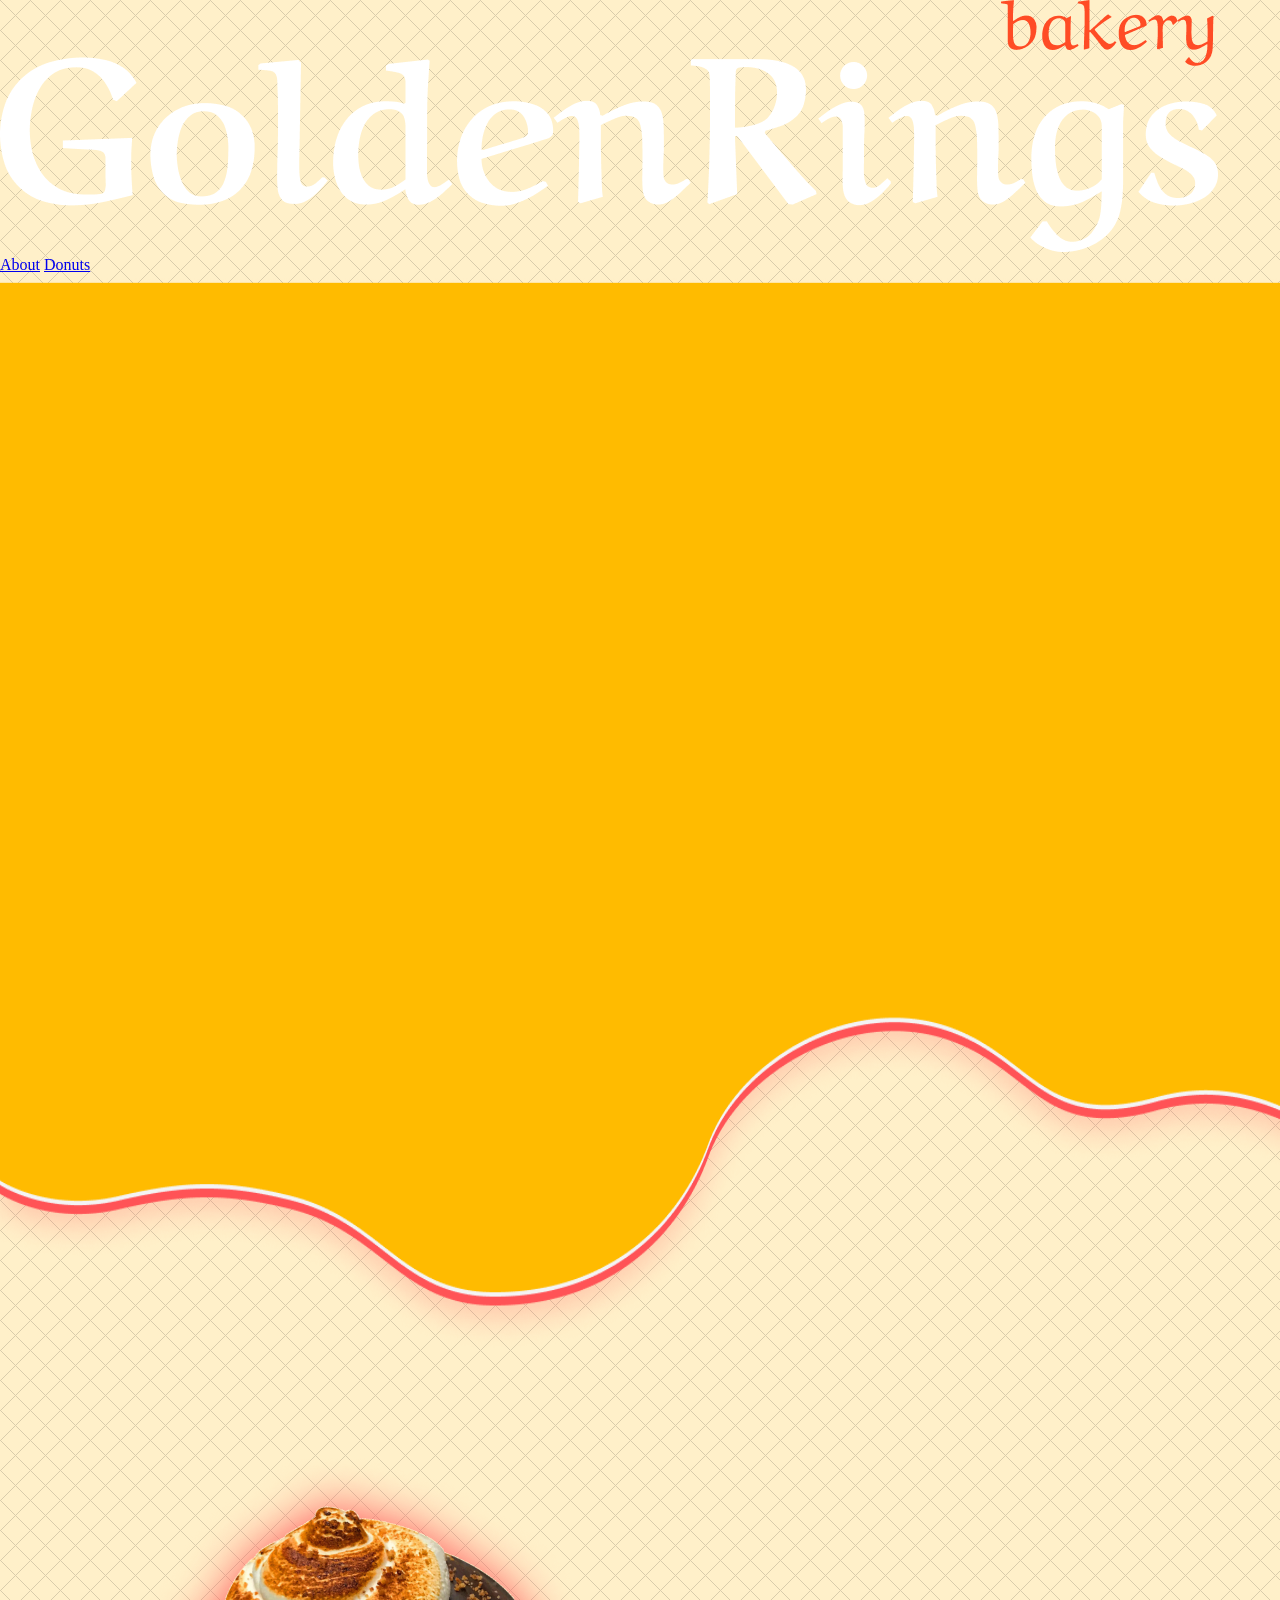
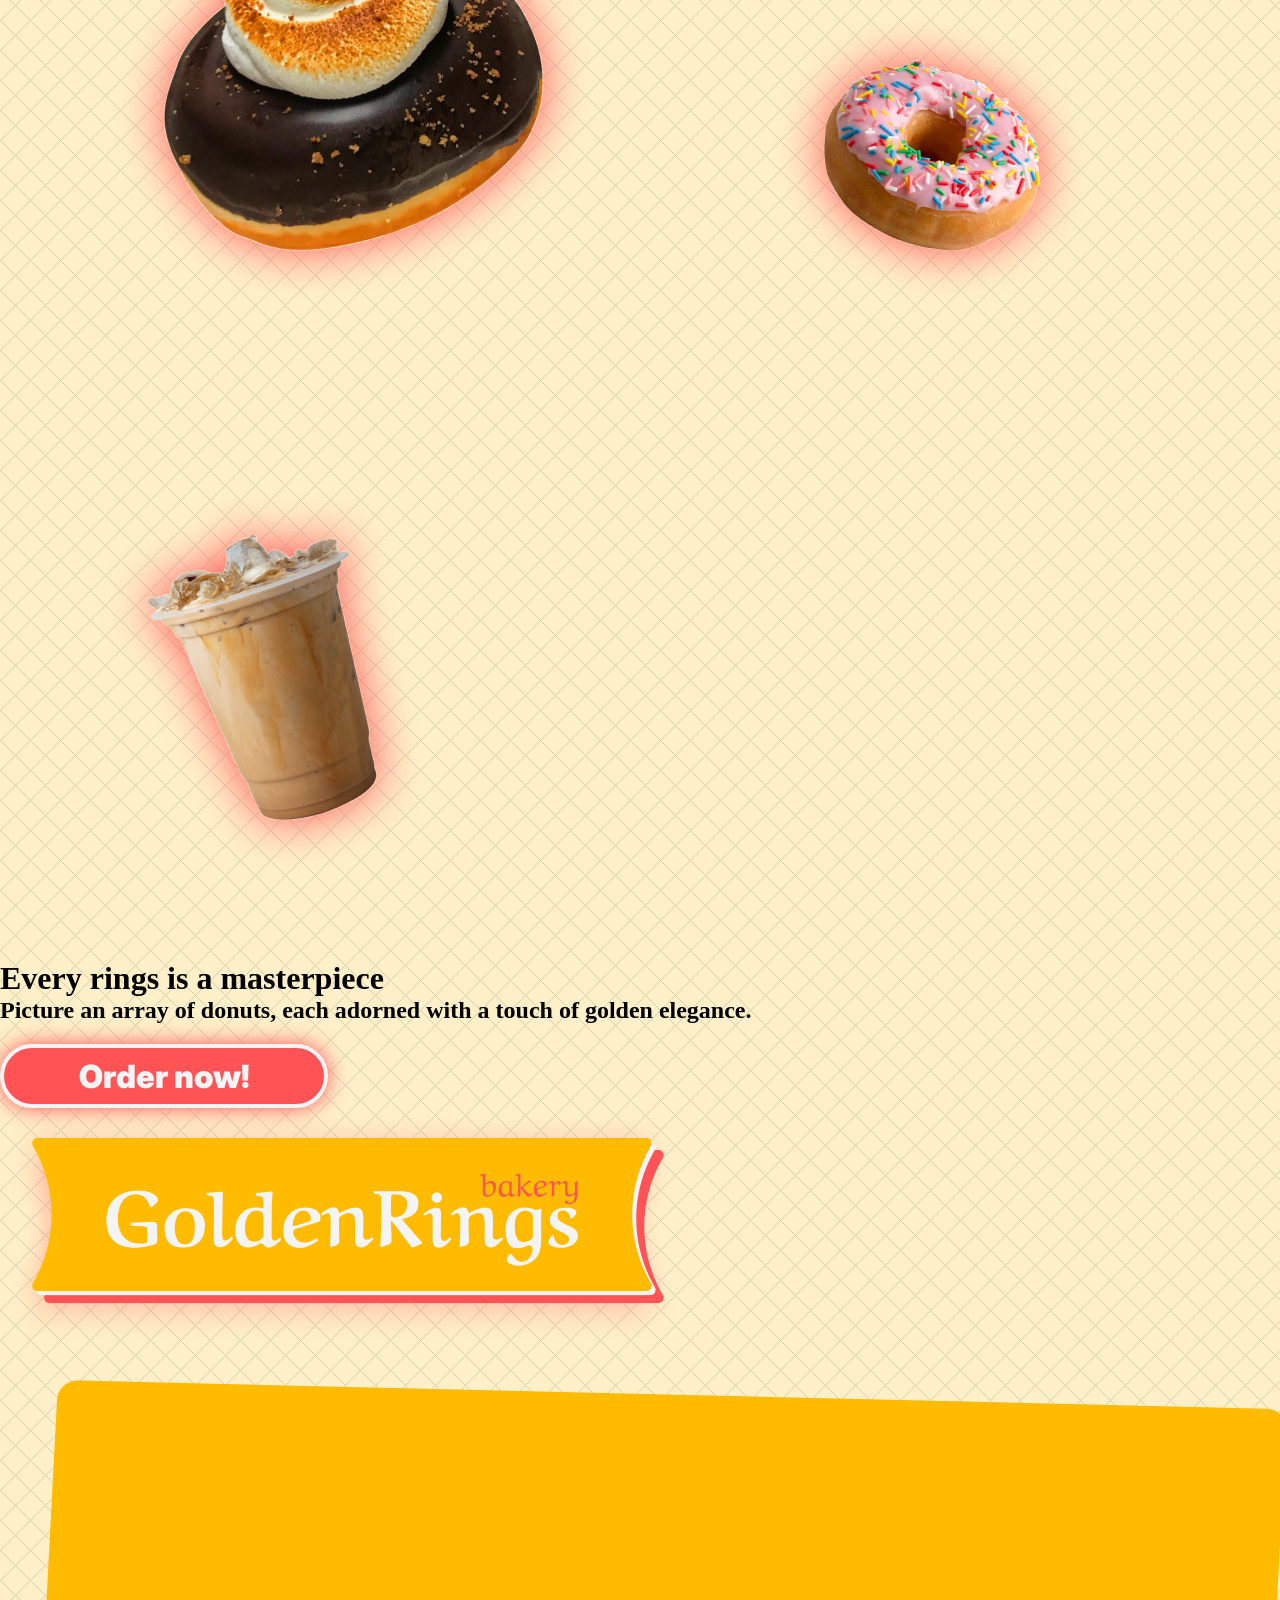
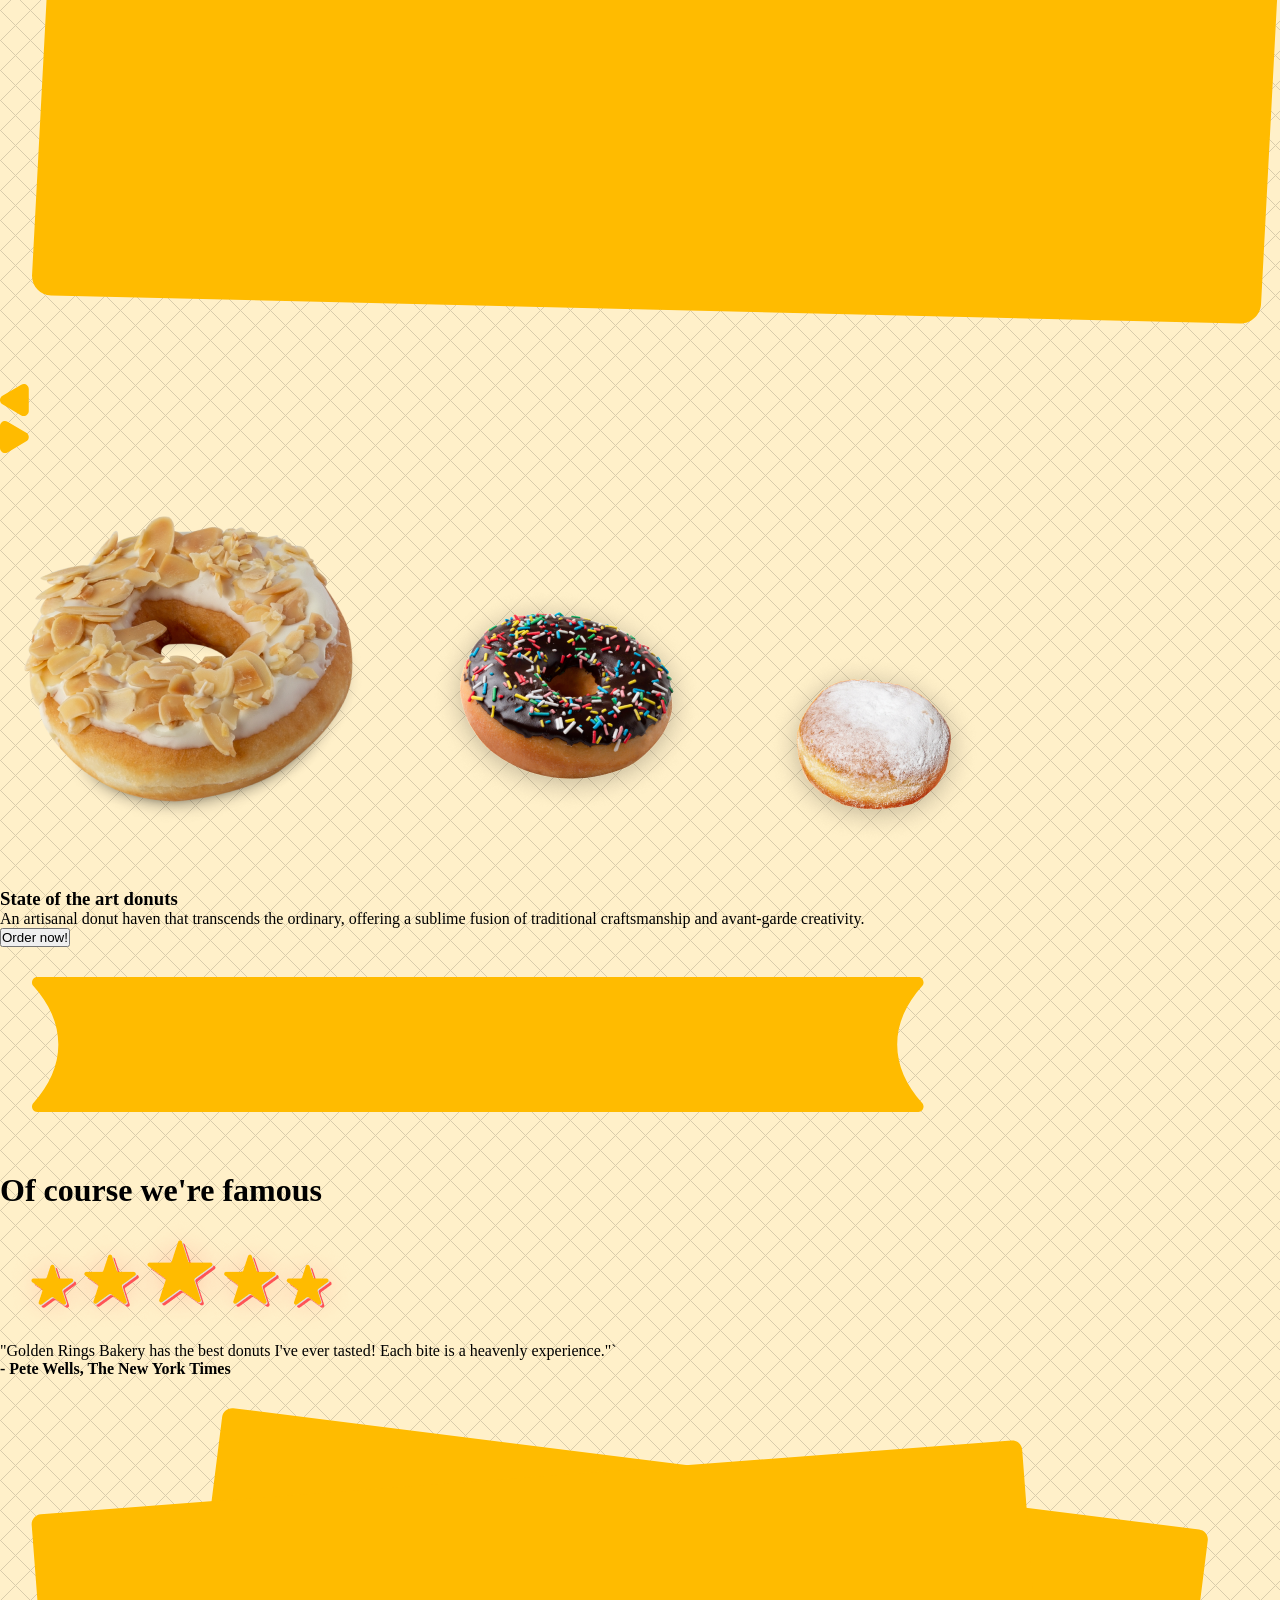
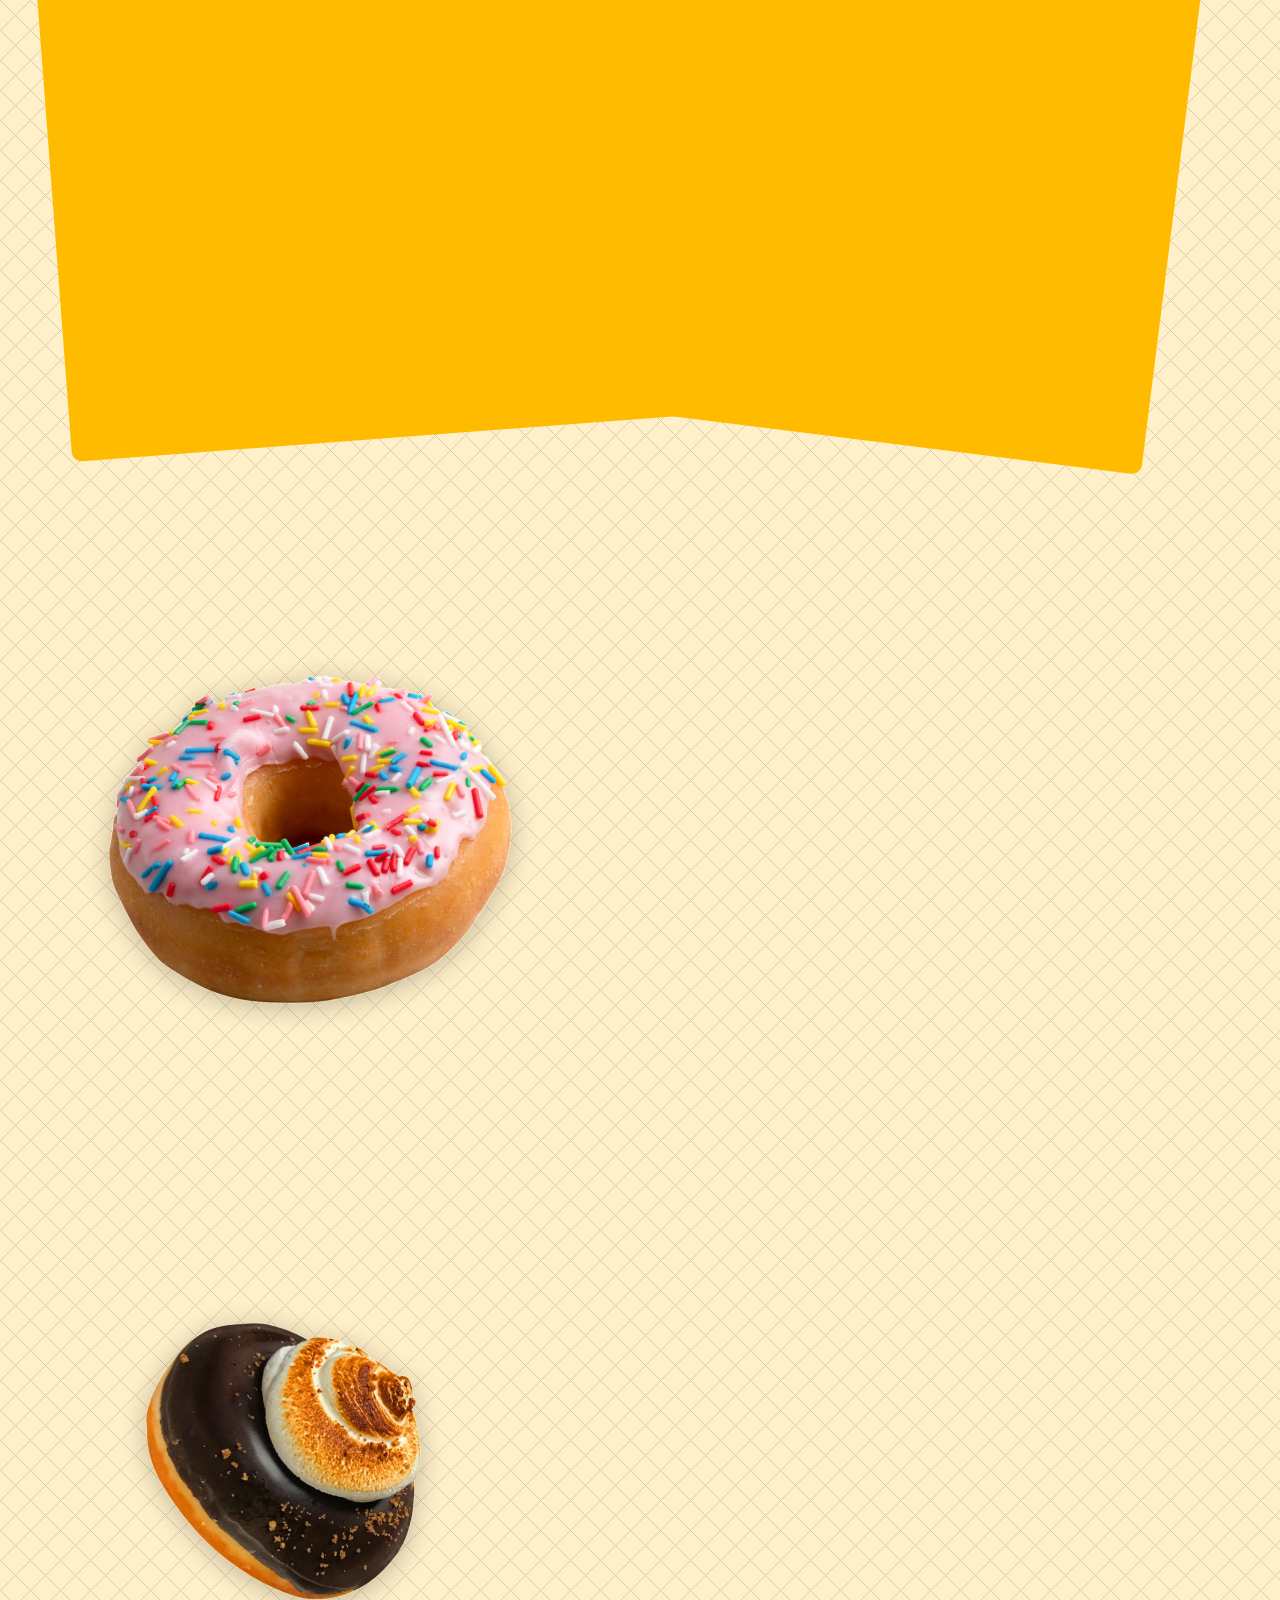
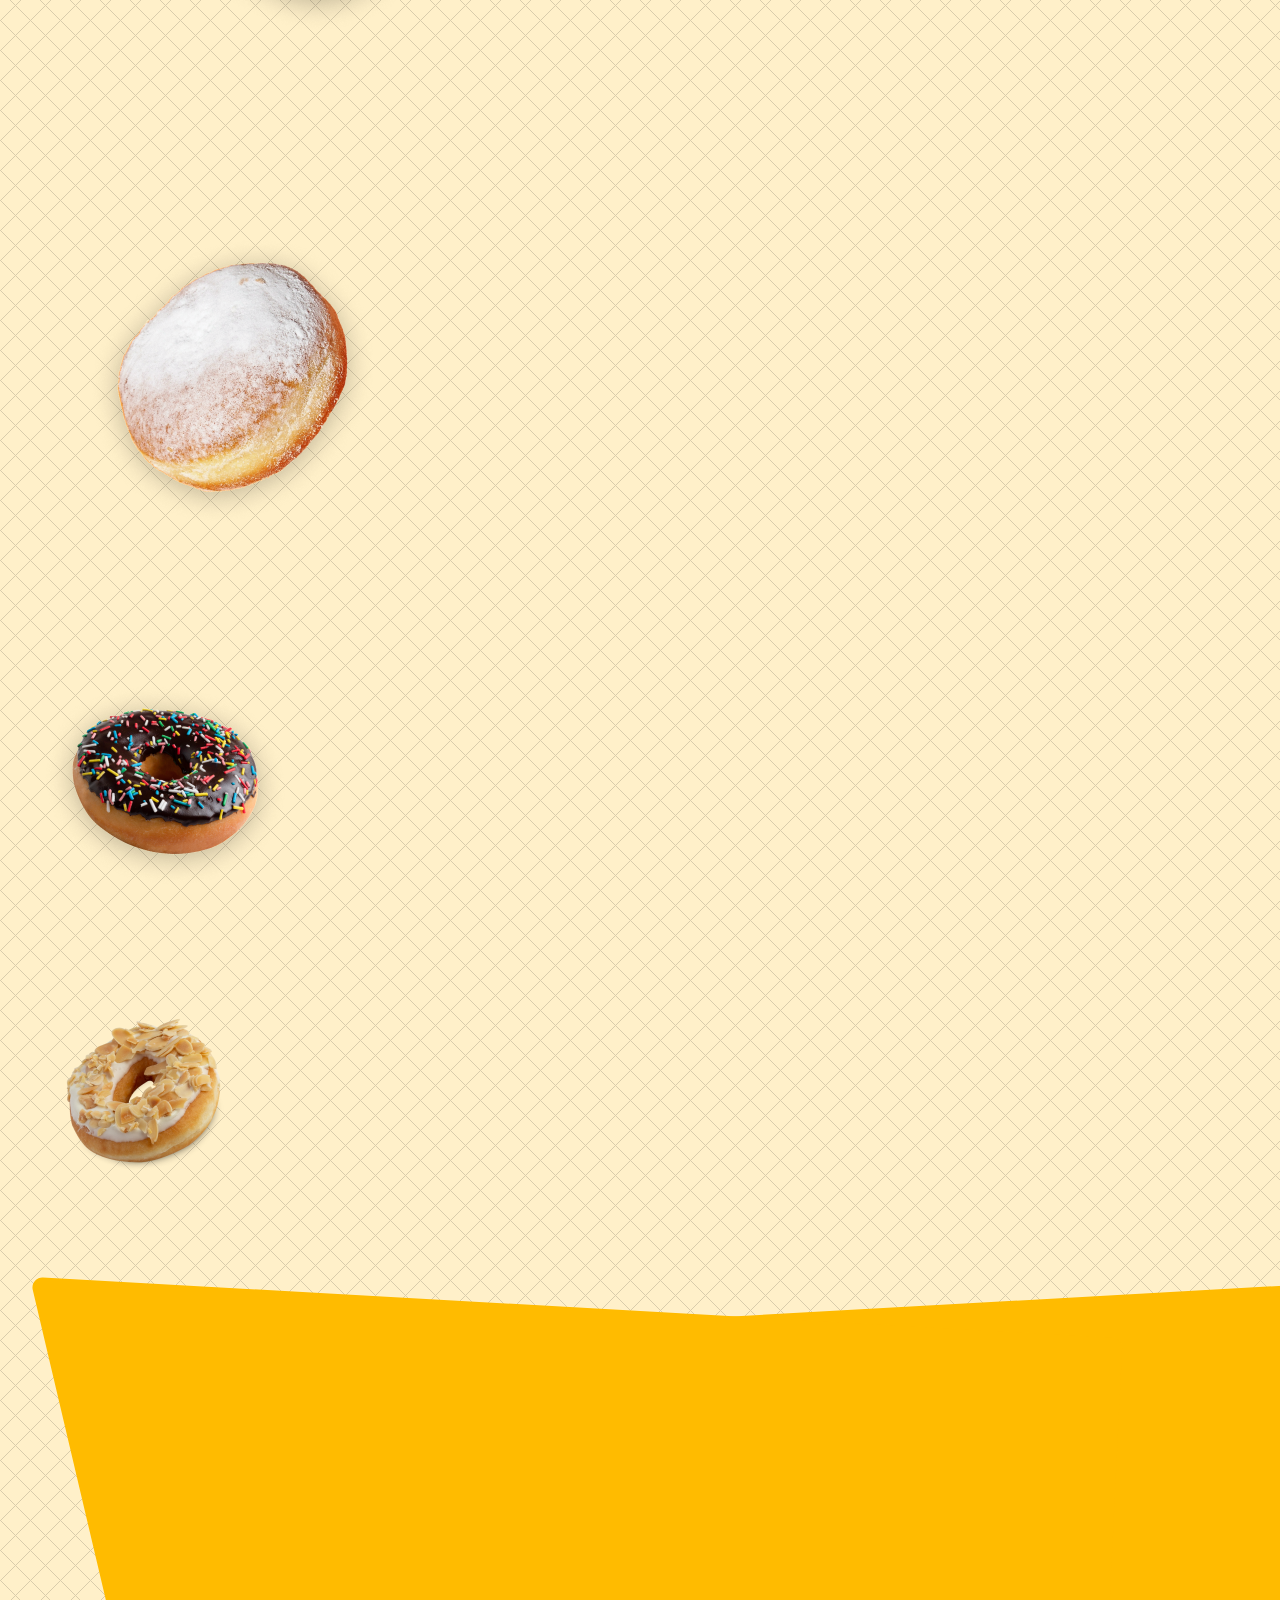
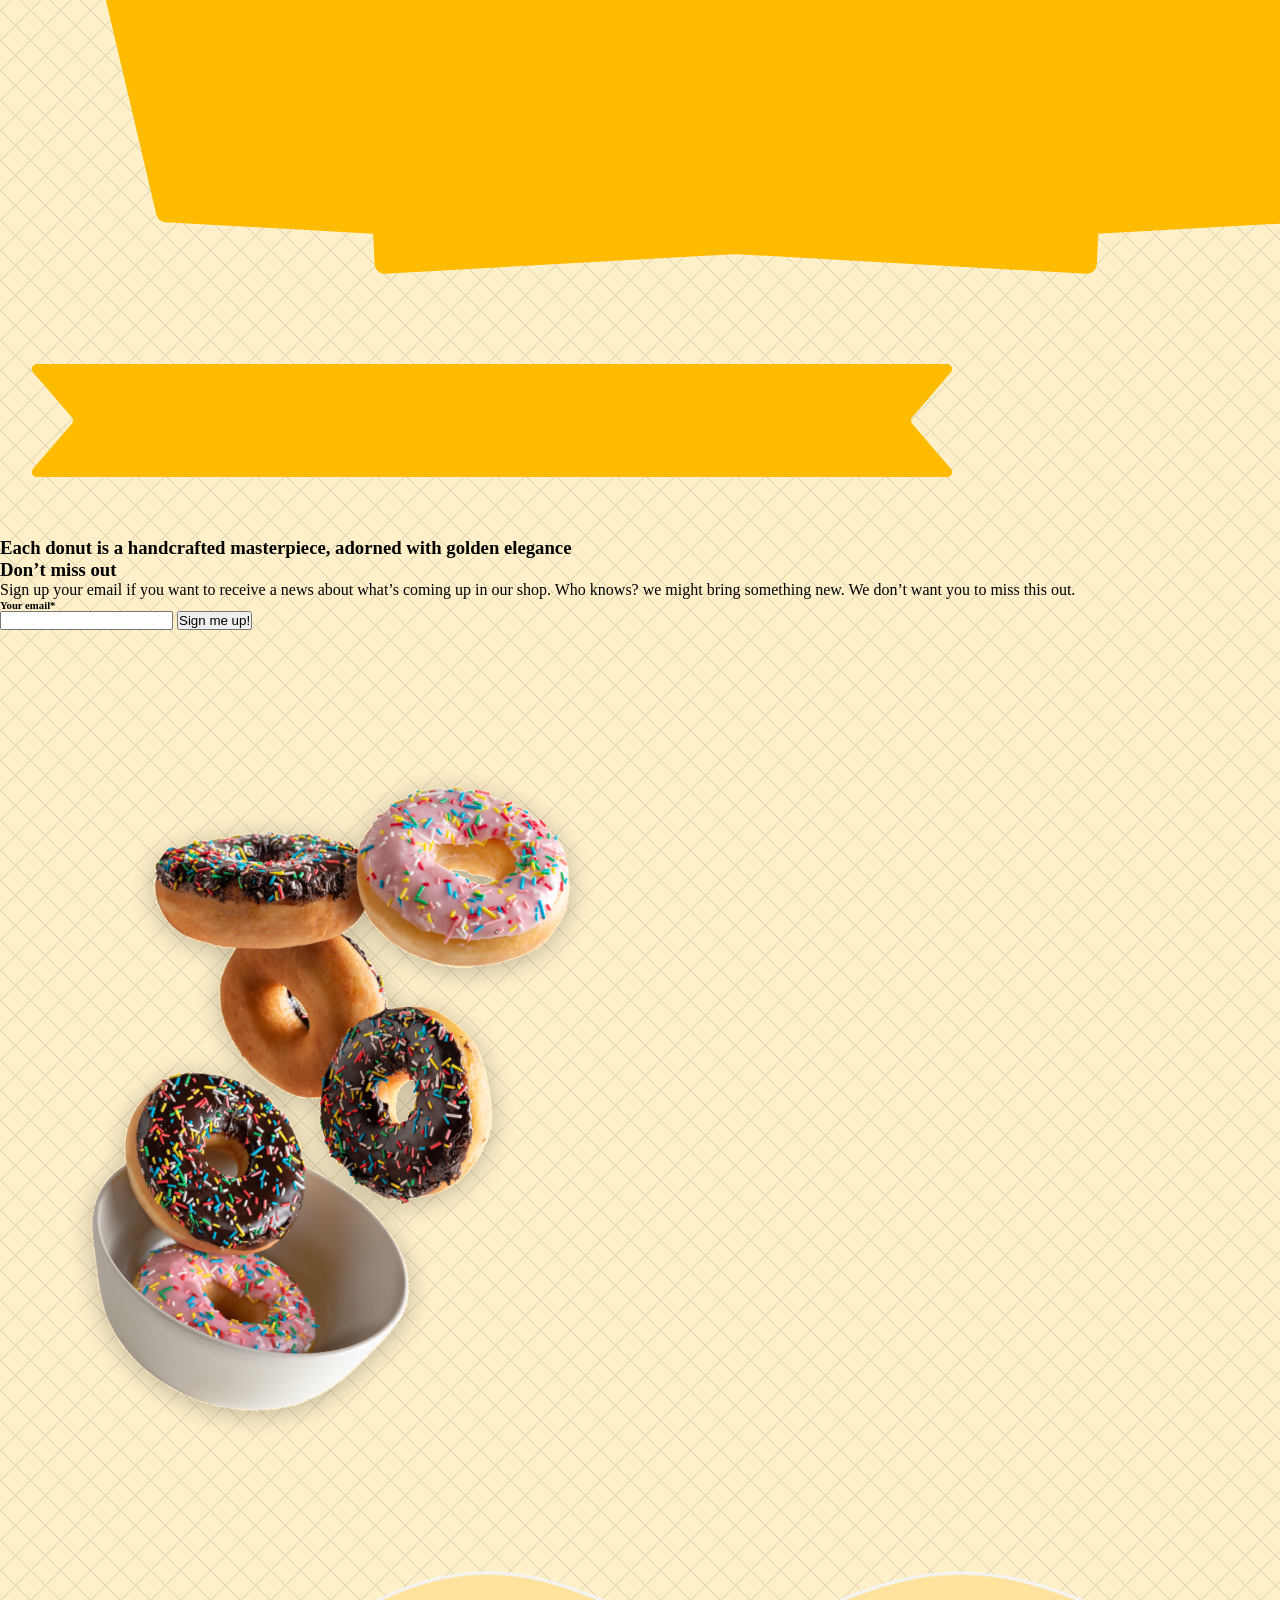
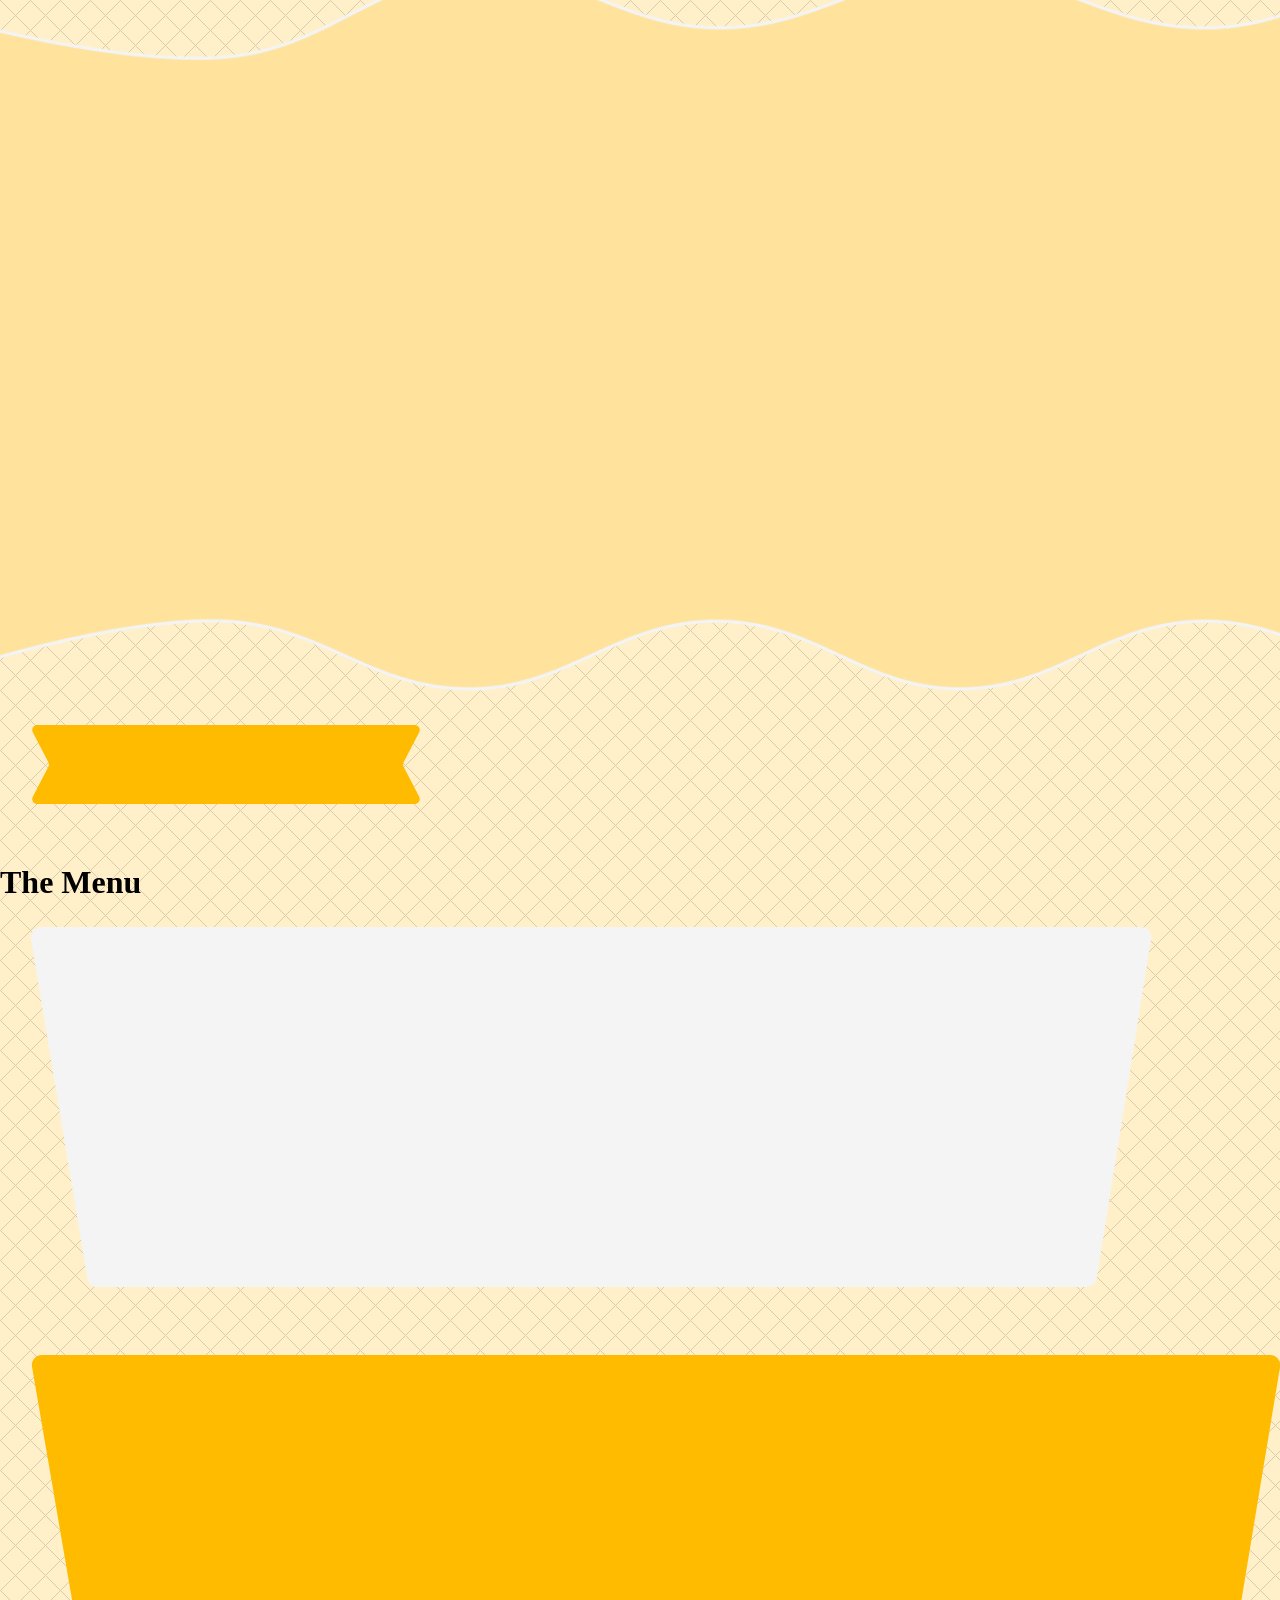
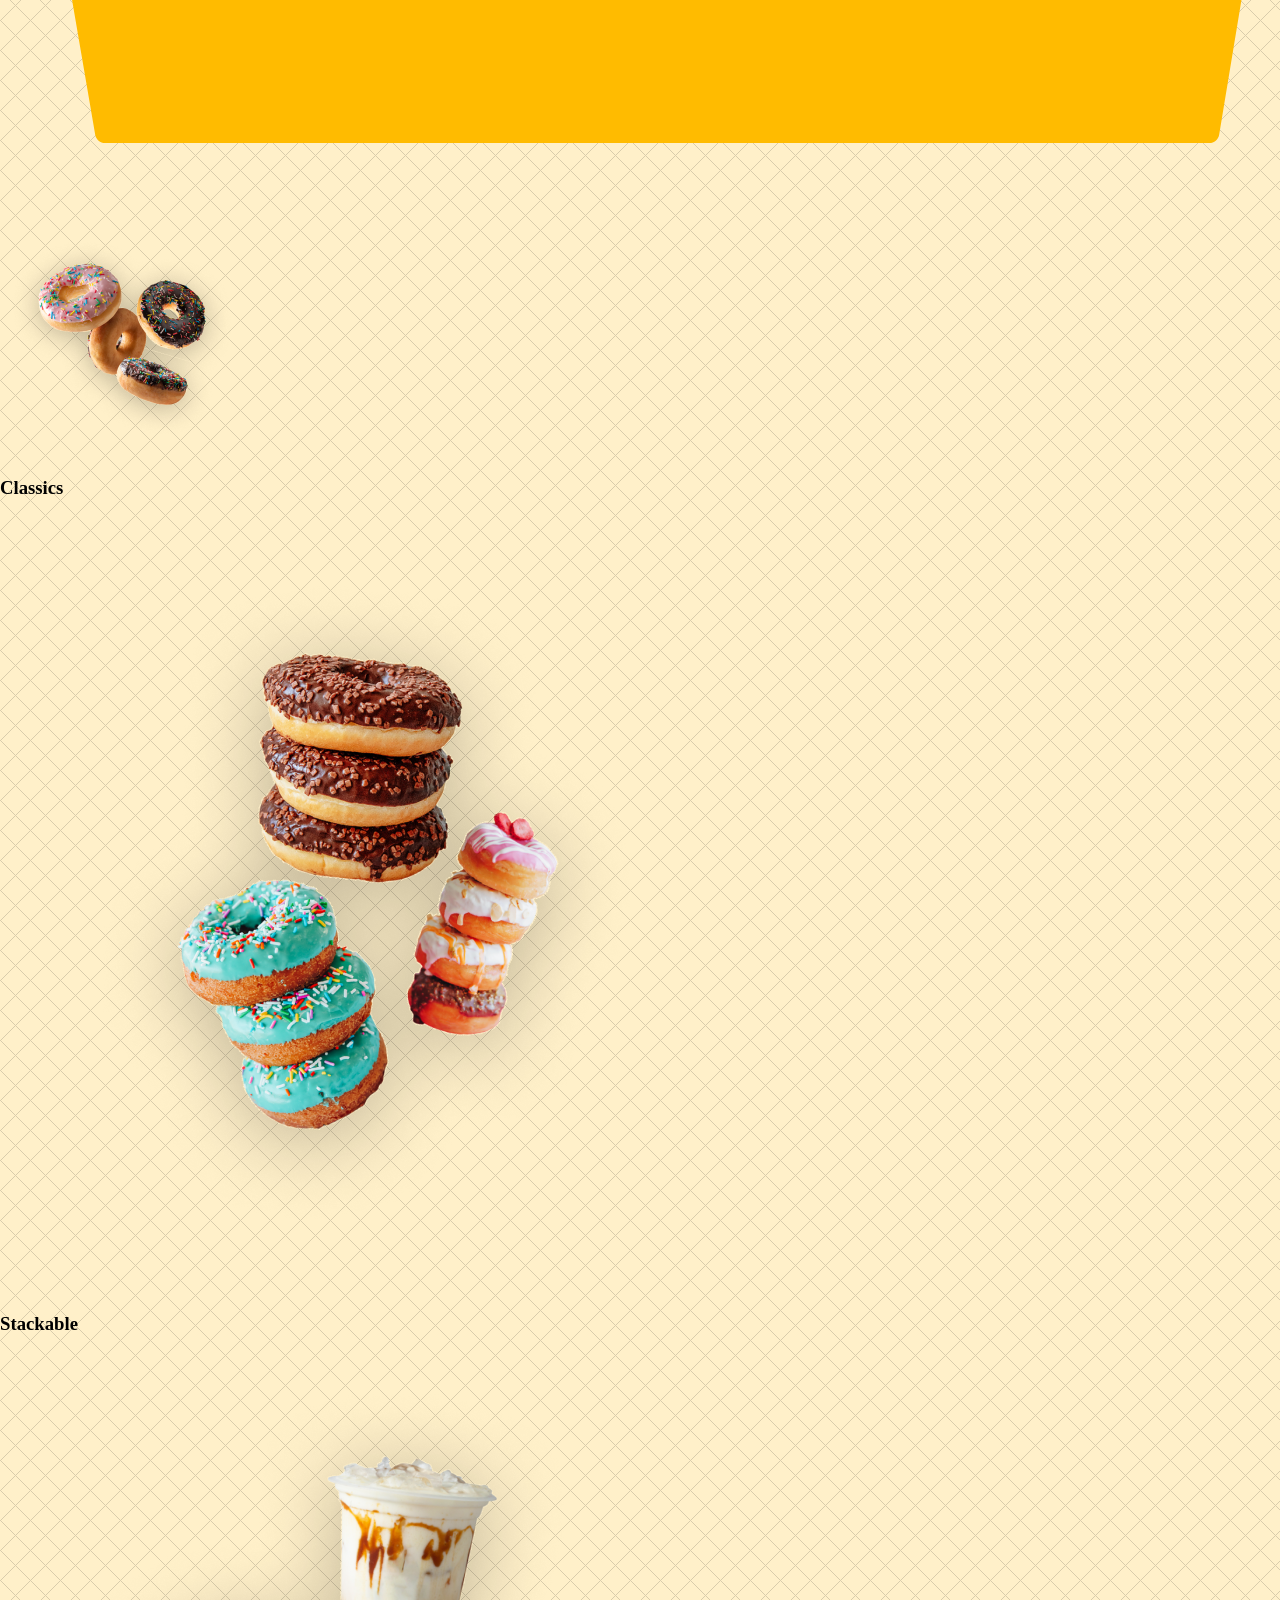
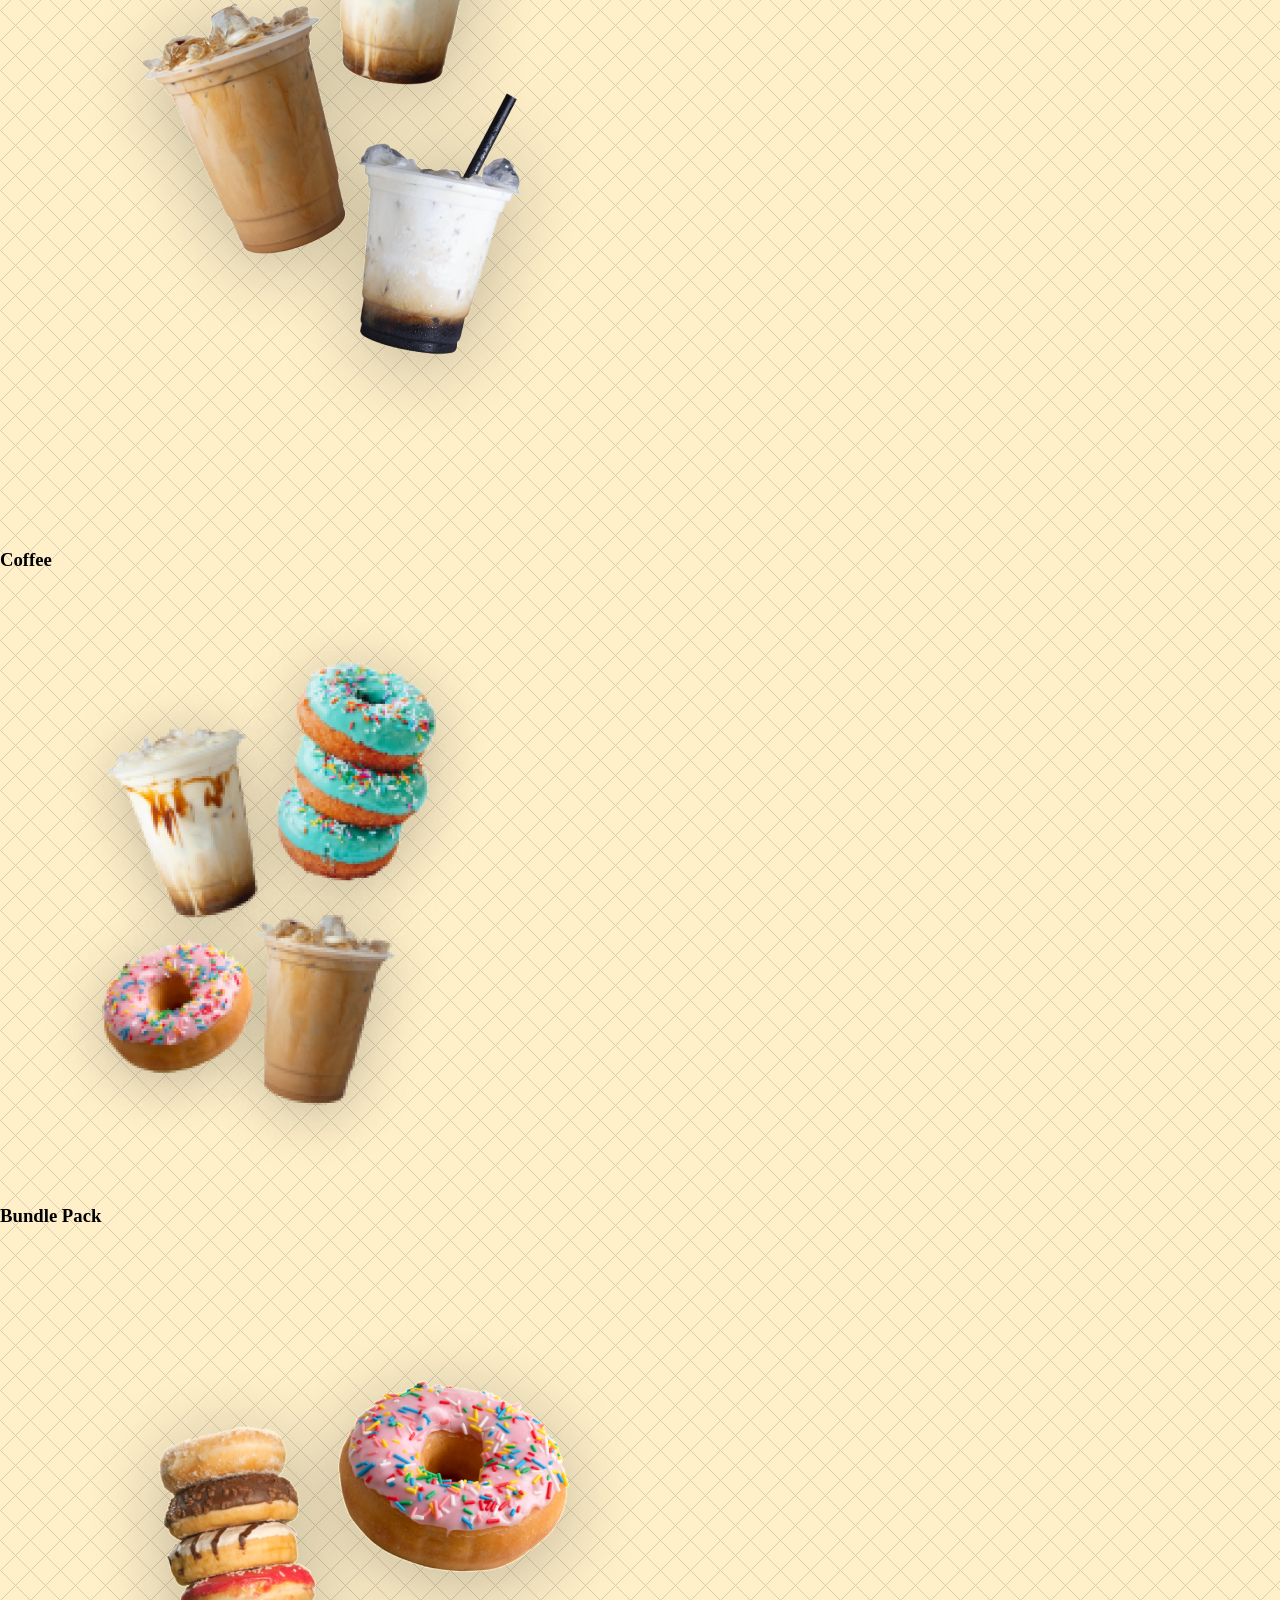
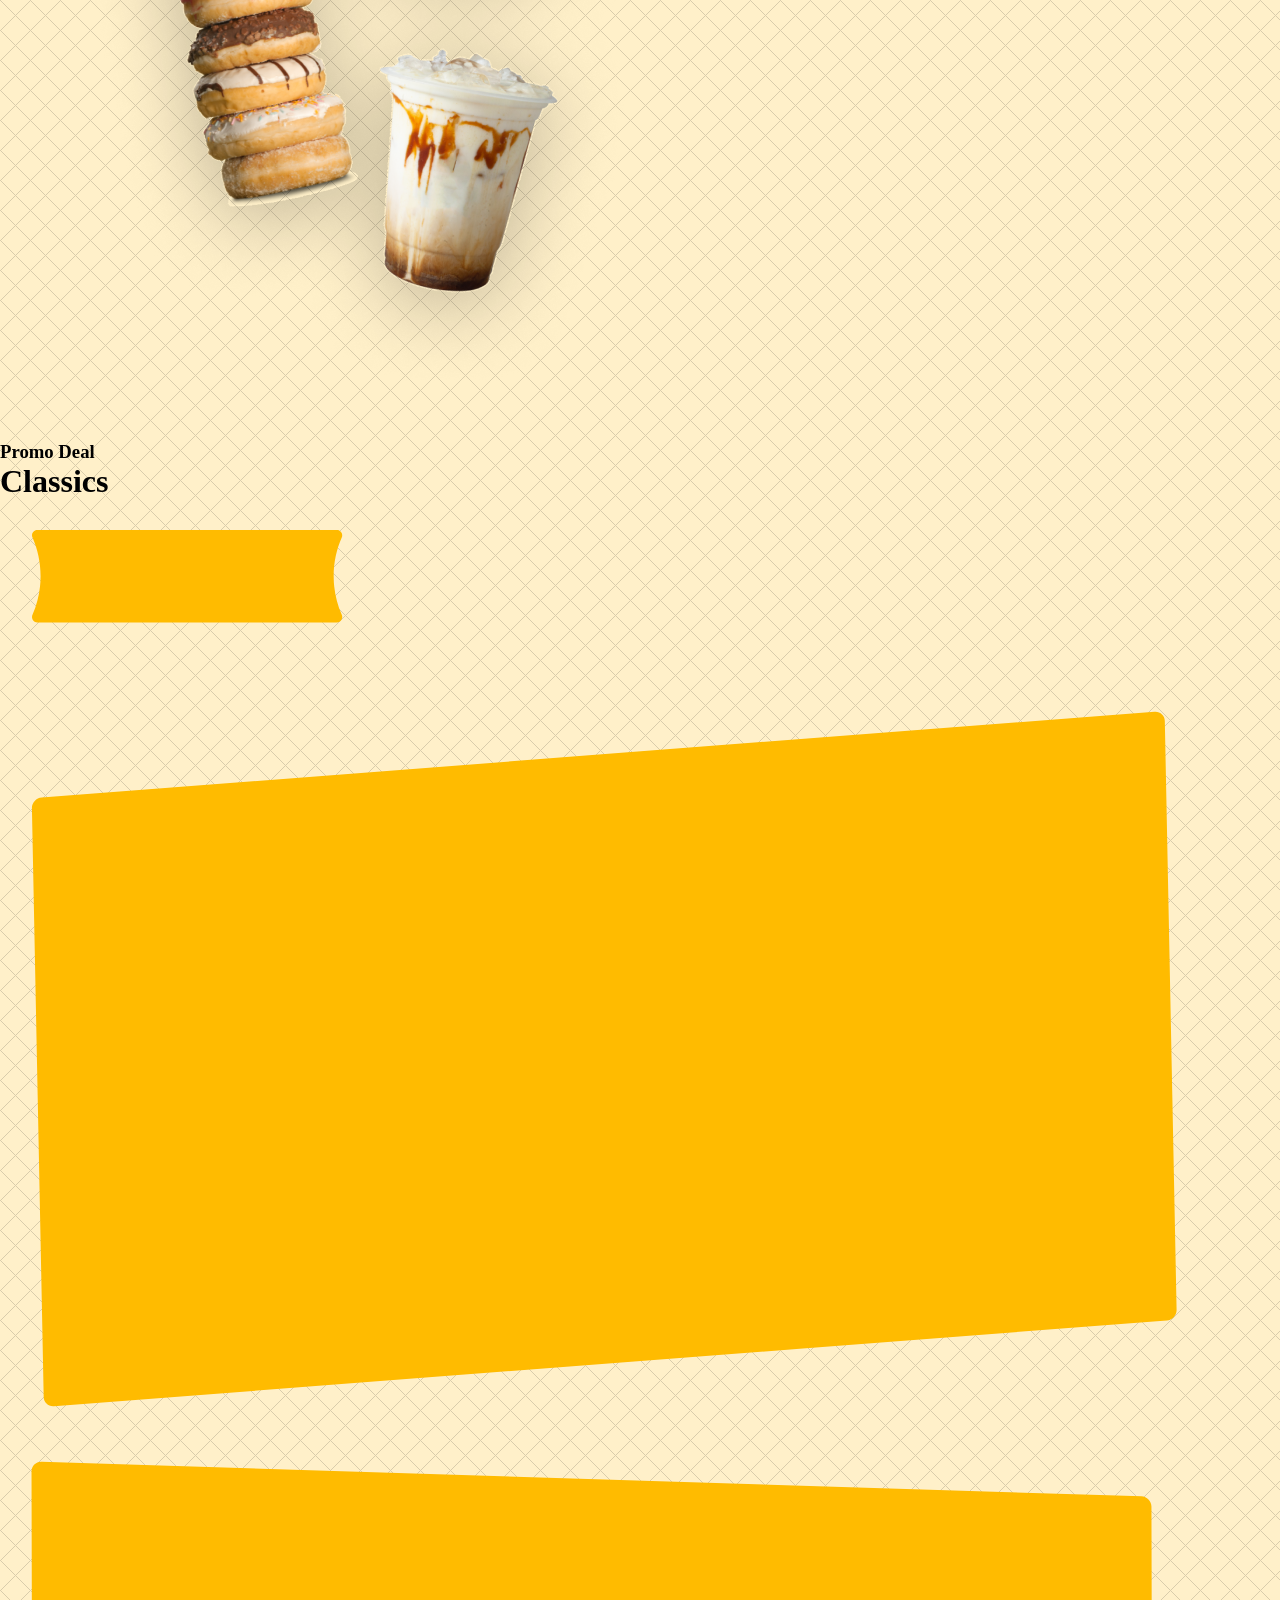
==== commit 690c632a: "creating the background of the menu section" ====
--- a/index.html
+++ b/index.html
@@ -1,492 +1,644 @@
 <!DOCTYPE html>
 
 <html>
-  <head>
-    <title>GoldenRings bakery - Homepage</title>
-    <meta name="viewport" content="width=device-width, initial-scale=1.0" />
-    <meta charset="UTF-8" />
-
-    <link rel="icon" type="image/x-icon" href="/img_src/icon.png" />
-
-    <link rel="stylesheet" href="./main.css" />
-
-    <!--Website fonts-->
-    <link rel="preconnect" href="https://fonts.googleapis.com" />
-    <link rel="preconnect" href="https://fonts.gstatic.com" crossorigin />
-    <link
-      href="https://fonts.googleapis.com/css2?family=Inter:wght@100..900&display=swap"
-      rel="stylesheet"
-    />
-  </head>
-  <body>
-    <!-- Header Header Header Header Header Header -->
-    <header class="header">
-      <div class="wrapper">
-        <img src="./img_src/GoldenRings Logo.png" loading="lazy" />
-        <div class="links">
-          <a .class="aboutlink" href="youtube.com">About</a>
-          <a .class="donuts" href="https://cl.gy/XWop">Donuts</a>
-        </div>
-      </div>
-    </header>
-    <!-- Header Header Header Header Header Header -->
-
-    <!-- Hero Hero Hero HeroHero Hero Hero Hero-->
-    <div class="hero">
-      <div class="wrapper">
-        <div class="bghero">
-          <img
-            src="./Hero/BG_Hero.png"
-            loading="lazy"
-            width="1920"
-            height="1080"
-          />
-        </div>
-        <div class="overlay">
-          <div class="elements">
-            <img src="./Hero/donut1.png" loading="lazy" class="donut1" />
-            <img src="./Hero/donut2.png" loading="lazy" class="donut2" />
-            <img src="./Hero/coffee1.png" loading="lazy" class="coffee1" />
-          </div>
-          <div class="herolabel">
-            <h1>Every rings is a masterpiece</h1>
-            <h2>
-              Picture an array of donuts, each adorned with a touch of golden
-              elegance.
-            </h2>
-            <button class="Button_Pink">Order now!</button>
-          </div>
-        </div>
-      </div>
-    </div>
-    <!-- Hero Hero Hero HeroHero Hero Hero Hero-->
-
-    <!-- Transition Transition Transition Transition Transition-->
-    <div class="transition_Logo">
-      <img src="./img_src/Logo_main.png" loading="lazy" />
-    </div>
-    <!-- Transition Transition Transition Transition Transition-->
-
-    <!-- Flashcards Flashcards Flashcards Flashcards -->
-    <div class="flashcards">
-      <div class="background">
-        <svg width="1318" height="629" viewBox="0 0 1318 629">
-          <g filter="url(#filter0_dddd_739_722)">
-            <path
-              d="M57.0409 48.9724C57.6212 37.942 67.0435 29.2122 78.0861 29.474L1267.1 57.6622C1278.15 57.924 1286.63 67.0781 1286.05 78.1086L1261.06 553.071C1260.48 564.102 1251.06 572.832 1240.01 572.57L50.9951 544.382C39.9525 544.12 31.4712 534.966 32.0515 523.935L57.0409 48.9724Z"
-              fill="#FFBB00"
-            />
-          </g>
-        </svg>
-      </div>
-      <div class="arrowButton">
-        <div class="left">
-          <img
-            src="./flashcards/elements/arrow_left.svg"
-            class="btn_left"
-            loading="lazy"
-          />
-        </div>
-        <div class="right">
-          <img
-            src="./flashcards/elements/arrow_right.svg"
-            class="btn_right"
-            loading="lazy"
-          />
-        </div>
-      </div>
-      <div class="wrapper">
-        <div class="elements">
-          <img
-            src="./flashcards/state_art/01.png"
-            loading="lazy"
-            class="donut1"
-          />
-          <img
-            src="./flashcards/state_art/02.png"
-            loading="lazy"
-            class="donut2"
-          />
-          <img
-            src="./flashcards/state_art/03.png"
-            loading="lazy"
-            class="donut3"
-          />
-        </div>
-        <div class="label">
-          <h3>State of the art donuts</h3>
-          <p>
-            An artisanal donut haven that transcends the ordinary, offering a
-            sublime fusion of traditional craftsmanship and avant-garde
-            creativity.
-          </p>
-          <button>Order now!</button>
-        </div>
-      </div>
-    </div>
-    <!-- Flashcards Flashcards Flashcards Flashcards -->
-
-    <!-- Ratings Ratings Ratings Ratings Ratings -->
-    <div class="ratings">
-      <div class="wrapper">
-        <div class="title">
-          <svg width="956" height="221" viewBox="0 0 956 221" fill="none">
-            <g filter="url(#filter0_dddd_747_11)">
-              <path
-                d="M37.1788 165.067C32.6217 165.067 30.3374 159.35 33.3939 155.97C49.3845 138.286 58.3432 118.466 58.3432 97.5338C58.3432 76.6013 49.3843 56.781 33.3935 39.097C30.337 35.7169 32.6213 30.0001 37.1785 30.0001H918.365C922.922 30.0001 925.207 35.7169 922.15 39.097C906.159 56.781 897.2 76.6013 897.2 97.5338C897.2 118.466 906.159 138.286 922.15 155.97C925.206 159.35 922.922 165.067 918.365 165.067H37.1788Z"
-                fill="#FFBB00"
-              />
-            </g>
-          </svg>
-          <h1>Of course we're famous</h1>
-        </div>
-        <div class="reviews">
-          <div class="stars">
-            <img src="./ratings/ratings_star.png" loading="lazy" />
-          </div>
-          <div class="statement">
-            <p>
-              "Golden Rings Bakery has the best donuts I've ever tasted! Each
-              bite is a heavenly experience."
-            </p>
-            <h4>- Pete Wells, The New York Times</h4>
-          </div>
-        </div>
-      </div>
-      <svg
-        class="background"
-        width="1240"
-        height="752"
-        viewBox="0 0 1240 752"
-        fill="none"
-      >
-        <g filter="url(#filter0_dddd_741_723)">
-          <path
-            d="M222.135 38.9222C222.822 33.4423 227.822 29.5572 233.301 30.2446L1199.07 151.385C1204.55 152.072 1208.44 157.072 1207.75 162.552L1141.95 687.087C1141.27 692.567 1136.27 696.452 1130.79 695.765L165.018 574.625C159.538 573.937 155.653 568.938 156.34 563.458L222.135 38.9222Z"
-            fill="#FFBB00"
-          />
-          <path
-            d="M1022.17 71.6976C1021.76 66.1906 1016.95 62.0652 1011.45 62.4832L40.8998 136.153C35.3928 136.571 31.2674 141.374 31.6854 146.881L71.6976 674.011C72.1156 679.518 76.9188 683.643 82.4258 683.225L1052.97 609.555C1058.48 609.137 1062.6 604.334 1062.19 598.827L1022.17 71.6976Z"
-            fill="#FFBB00"
-          />
-        </g>
-      </svg>
-    </div>
-    <!-- Ratings Ratings Ratings Ratings Ratings -->
-
-    <!-- Wingman Wingman Wingman Wingman Wingman-->
-    <div class="wingman">
-      <div class="wrapper">
-        <div class="donut1" id="donuts">
-          <img src="./wingman/4 11.png" loading="lazy" />
-        </div>
-        <div class="donut2" id="donuts">
-          <img src="./wingman/4 12.png" loading="lazy" />
-        </div>
-        <div class="donut3" id="donuts">
-          <img src="./wingman/4 13.png" loading="lazy" />
-        </div>
-        <div class="donut4" id="donuts">
-          <img src="./wingman/4 14.png" loading="lazy" />
-        </div>
-        <div class="donut5" id="donuts">
-          <img src="./wingman/4 15.png" loading="lazy" />
-        </div>
-      </div>
-      <svg
-        class="bg"
-        width="1471"
-        height="682"
-        viewBox="0 0 1471 682"
-        fill="none"
-      >
-        <g filter="url(#filter0_dddd_743_726)">
-          <path
-            d="M349.318 99.9881C349.047 94.4719 353.298 89.7497 358.812 89.4408L1428.52 29.5232C1435.17 29.151 1440.27 35.2542 1438.74 41.7437L1315.12 566.375C1314.1 570.719 1310.33 573.882 1305.88 574.131L385.142 625.704C379.628 626.013 374.938 621.791 374.667 616.275L349.318 99.9881Z"
-            fill="#FFBB00"
-          />
-          <path
-            d="M1122.16 99.9881C1122.43 94.4719 1118.18 89.7497 1112.67 89.4408L42.9568 29.5231C36.3121 29.151 31.2084 35.2542 32.7376 41.7437L156.361 566.375C157.384 570.719 161.151 573.882 165.599 574.131L1086.34 625.704C1091.85 626.013 1096.54 621.791 1096.81 616.275L1122.16 99.9881Z"
-            fill="#FFBB00"
-          />
-        </g>
-      </svg>
-      <div class="title">
-        <svg width="984" height="199" viewBox="0 0 984 199" fill="none">
-          <g filter="url(#filter0_dddd_449_187)">
-            <path
-              d="M33.1076 38.261C30.3187 35.0195 32.6217 30 36.8978 30H492V143H36.8978C32.6217 143 30.3187 137.98 33.1076 134.739L71.8058 89.761C73.4188 87.8862 73.4188 85.1138 71.8058 83.239L33.1076 38.261Z"
-              fill="#FFBB00"
-            />
-            <path
-              d="M950.892 38.261C953.681 35.0195 951.378 30 947.102 30H492V143H947.102C951.378 143 953.681 137.98 950.892 134.739L912.194 89.761C910.581 87.8862 910.581 85.1138 912.194 83.239L950.892 38.261Z"
-              fill="#FFBB00"
-            />
-          </g>
-        </svg>
-        <h3>
-          Each donut is a handcrafted masterpiece, adorned with golden elegance
-        </h3>
-      </div>
-    </div>
-    <!-- Wingman Wingman Wingman Wingman Wingman-->
-
-    <!-- Email Email Email Email Email-->
-    <div class="email">
-      <div class="wrapper">
-        <div class="label">
-          <h3>Don’t miss out</h3>
-          <p>
-            Sign up your email if you want to receive a news about what’s coming
-            up in our shop. Who knows? we might bring something new. We don’t
-            want you to miss this out.
-          </p>
-          <div class="form">
-            <h6>Your email*</h6>
-            <div class="formInputs">
-              <input type="email" />
-              <button>Sign me up!</button>
-            </div>
-          </div>
-        </div>
-        <div class="element">
-          <img src="./miss_out/donut_Bowl.png" loading="lazy" />
-        </div>
-      </div>
-      <div class="bg">
-        <img
-          src="./miss_out/wavy.png"
-          loading="lazy"
-          width="1920"
-          height="720"
-        />
-      </div>
-    </div>
-    <!-- Email Email Email Email Email-->
-
-    <!--Menu Menu Menu Menu Menu Menu -->
-    <div class="menu">
-      <div class="categories">
-        <div class="title">
-          <svg
-            xmlns="http://www.w3.org/2000/svg"
-            width="452"
-            height="165"
-            viewBox="0 0 452 165"
-            fill="none"
-          >
-            <g filter="url(#filter0_dddd_737_72)">
-              <path
-                d="M32.8019 37.3077C31.0702 33.9791 33.4854 30 37.2375 30H226V109H37.2375C33.4854 109 31.0702 105.021 32.8019 101.692L48.3498 71.8077C49.1023 70.3612 49.1023 68.6388 48.3498 67.1923L32.8019 37.3077Z"
-                fill="#FFBB00"
-              />
-              <path
-                d="M419.198 37.3077C420.93 33.9791 418.515 30 414.762 30H226V109H414.762C418.515 109 420.93 105.021 419.198 101.692L403.65 71.8077C402.898 70.3612 402.898 68.6388 403.65 67.1923L419.198 37.3077Z"
-                fill="#FFBB00"
-              />
-            </g>
-          </svg>
-          <h1>The Menu</h1>
-        </div>
-        <div class="items">
-          <svg
-            class="background_White"
-            width="1182"
-            height="420"
-            viewBox="0 0 1182 420"
-            fill="none"
-          >
-            <g filter="url(#filter0_d_737_69)">
-              <path d="M87.4255 377.639C88.2271 382.463 92.4 386 97.2903
+	<head>
+		<title>GoldenRings bakery - Homepage</title>
+		<meta name="viewport" content="width=device-width, initial-scale=1.0" />
+		<meta charset="UTF-8" />
+
+		<link rel="icon" type="image/x-icon" href="/img_src/icon.png" />
+
+		<link rel="stylesheet" href="./main.css" />
+
+		<!--Website fonts-->
+		<link rel="preconnect" href="https://fonts.googleapis.com" />
+		<link rel="preconnect" href="https://fonts.gstatic.com" crossorigin />
+		<link
+			href="https://fonts.googleapis.com/css2?family=Inter:wght@100..900&display=swap"
+			rel="stylesheet"
+		/>
+	</head>
+	<body>
+		<!-- Header Header Header Header Header Header -->
+		<header class="header">
+			<div class="wrapper">
+				<img src="./img_src/GoldenRings Logo.png" loading="lazy" />
+				<div class="links">
+					<a .class="aboutlink" href="youtube.com">About</a>
+					<a .class="donuts" href="https://cl.gy/XWop">Donuts</a>
+				</div>
+			</div>
+		</header>
+		<!-- Header Header Header Header Header Header -->
+
+		<!-- Hero Hero Hero HeroHero Hero Hero Hero-->
+		<div class="hero">
+			<div class="wrapper">
+				<div class="bghero">
+					<img
+						src="./Hero/BG_Hero.png"
+						loading="lazy"
+						width="1920"
+						height="1080"
+					/>
+				</div>
+				<div class="overlay">
+					<div class="elements">
+						<img
+							src="./Hero/donut1.png"
+							loading="lazy"
+							class="donut1"
+						/>
+						<img
+							src="./Hero/donut2.png"
+							loading="lazy"
+							class="donut2"
+						/>
+						<img
+							src="./Hero/coffee1.png"
+							loading="lazy"
+							class="coffee1"
+						/>
+					</div>
+					<div class="herolabel">
+						<h1>Every rings is a masterpiece</h1>
+						<h2>
+							Picture an array of donuts, each adorned with a
+							touch of golden elegance.
+						</h2>
+						<button class="Button_Pink">Order now!</button>
+					</div>
+				</div>
+			</div>
+		</div>
+		<!-- Hero Hero Hero HeroHero Hero Hero Hero-->
+
+		<!-- Transition Transition Transition Transition Transition-->
+		<div class="transition_Logo">
+			<img src="./img_src/Logo_main.png" loading="lazy" />
+		</div>
+		<!-- Transition Transition Transition Transition Transition-->
+
+		<!-- Flashcards Flashcards Flashcards Flashcards -->
+		<div class="flashcards">
+			<div class="background">
+				<svg width="1318" height="629" viewBox="0 0 1318 629">
+					<g filter="url(#filter0_dddd_739_722)">
+						<path
+							d="M57.0409 48.9724C57.6212 37.942 67.0435 29.2122 78.0861 29.474L1267.1 57.6622C1278.15 57.924 1286.63 67.0781 1286.05 78.1086L1261.06 553.071C1260.48 564.102 1251.06 572.832 1240.01 572.57L50.9951 544.382C39.9525 544.12 31.4712 534.966 32.0515 523.935L57.0409 48.9724Z"
+							fill="#FFBB00"
+						/>
+					</g>
+				</svg>
+			</div>
+			<div class="arrowButton">
+				<div class="left">
+					<img
+						src="./flashcards/elements/arrow_left.svg"
+						class="btn_left"
+						loading="lazy"
+					/>
+				</div>
+				<div class="right">
+					<img
+						src="./flashcards/elements/arrow_right.svg"
+						class="btn_right"
+						loading="lazy"
+					/>
+				</div>
+			</div>
+			<div class="cards">
+				<div class="items active">
+					<div class="elements">
+						<img
+							src="./flashcards/state_art/01.png"
+							loading="lazy"
+							class="donut1"
+						/>
+						<img
+							src="./flashcards/state_art/02.png"
+							loading="lazy"
+							class="donut2"
+						/>
+						<img
+							src="./flashcards/state_art/03.png"
+							loading="lazy"
+							class="donut3"
+						/>
+					</div>
+					<div class="label">
+						<h3>State of the art donuts</h3>
+						<p>
+							An artisanal donut haven that transcends the
+							ordinary, offering a sublime fusion of traditional
+							craftsmanship and avant-garde creativity.
+						</p>
+						<button>Order now!</button>
+					</div>
+				</div>
+			</div>
+		</div>
+		<!-- Flashcards Flashcards Flashcards Flashcards -->
+
+		<!-- Ratings Ratings Ratings Ratings Ratings -->
+		<div class="ratings">
+			<div class="wrapper">
+				<div class="title">
+					<svg
+						width="956"
+						height="221"
+						viewBox="0 0 956 221"
+						fill="none"
+					>
+						<g filter="url(#filter0_dddd_747_11)">
+							<path
+								d="M37.1788 165.067C32.6217 165.067 30.3374 159.35 33.3939 155.97C49.3845 138.286 58.3432 118.466 58.3432 97.5338C58.3432 76.6013 49.3843 56.781 33.3935 39.097C30.337 35.7169 32.6213 30.0001 37.1785 30.0001H918.365C922.922 30.0001 925.207 35.7169 922.15 39.097C906.159 56.781 897.2 76.6013 897.2 97.5338C897.2 118.466 906.159 138.286 922.15 155.97C925.206 159.35 922.922 165.067 918.365 165.067H37.1788Z"
+								fill="#FFBB00"
+							/>
+						</g>
+					</svg>
+					<h1>Of course we're famous</h1>
+				</div>
+				<div class="reviews">
+					<div class="stars">
+						<img src="./ratings/ratings_star.png" loading="lazy" />
+					</div>
+					<div class="statement">
+						<p>
+							"Golden Rings Bakery has the best donuts I've ever
+							tasted! Each bite is a heavenly experience."`
+						</p>
+						<h4>- Pete Wells, The New York Times</h4>
+					</div>
+				</div>
+			</div>
+			<svg
+				class="background"
+				width="1240"
+				height="752"
+				viewBox="0 0 1240 752"
+				fill="none"
+			>
+				<g filter="url(#filter0_dddd_741_723)">
+					<path
+						d="M222.135 38.9222C222.822 33.4423 227.822 29.5572 233.301 30.2446L1199.07 151.385C1204.55 152.072 1208.44 157.072 1207.75 162.552L1141.95 687.087C1141.27 692.567 1136.27 696.452 1130.79 695.765L165.018 574.625C159.538 573.937 155.653 568.938 156.34 563.458L222.135 38.9222Z"
+						fill="#FFBB00"
+					/>
+					<path
+						d="M1022.17 71.6976C1021.76 66.1906 1016.95 62.0652 1011.45 62.4832L40.8998 136.153C35.3928 136.571 31.2674 141.374 31.6854 146.881L71.6976 674.011C72.1156 679.518 76.9188 683.643 82.4258 683.225L1052.97 609.555C1058.48 609.137 1062.6 604.334 1062.19 598.827L1022.17 71.6976Z"
+						fill="#FFBB00"
+					/>
+				</g>
+			</svg>
+		</div>
+		<!-- Ratings Ratings Ratings Ratings Ratings -->
+
+		<!-- Wingman Wingman Wingman Wingman Wingman-->
+		<div class="wingman">
+			<div class="wrapper">
+				<div class="donut1" id="donuts">
+					<img src="./wingman/4 11.png" loading="lazy" />
+				</div>
+				<div class="donut2" id="donuts">
+					<img src="./wingman/4 12.png" loading="lazy" />
+				</div>
+				<div class="donut3" id="donuts">
+					<img src="./wingman/4 13.png" loading="lazy" />
+				</div>
+				<div class="donut4" id="donuts">
+					<img src="./wingman/4 14.png" loading="lazy" />
+				</div>
+				<div class="donut5" id="donuts">
+					<img src="./wingman/4 15.png" loading="lazy" />
+				</div>
+			</div>
+			<svg
+				class="bg"
+				width="1471"
+				height="682"
+				viewBox="0 0 1471 682"
+				fill="none"
+			>
+				<g filter="url(#filter0_dddd_743_726)">
+					<path
+						d="M349.318 99.9881C349.047 94.4719 353.298 89.7497 358.812 89.4408L1428.52 29.5232C1435.17 29.151 1440.27 35.2542 1438.74 41.7437L1315.12 566.375C1314.1 570.719 1310.33 573.882 1305.88 574.131L385.142 625.704C379.628 626.013 374.938 621.791 374.667 616.275L349.318 99.9881Z"
+						fill="#FFBB00"
+					/>
+					<path
+						d="M1122.16 99.9881C1122.43 94.4719 1118.18 89.7497 1112.67 89.4408L42.9568 29.5231C36.3121 29.151 31.2084 35.2542 32.7376 41.7437L156.361 566.375C157.384 570.719 161.151 573.882 165.599 574.131L1086.34 625.704C1091.85 626.013 1096.54 621.791 1096.81 616.275L1122.16 99.9881Z"
+						fill="#FFBB00"
+					/>
+				</g>
+			</svg>
+			<div class="title">
+				<svg width="984" height="199" viewBox="0 0 984 199" fill="none">
+					<g filter="url(#filter0_dddd_449_187)">
+						<path
+							d="M33.1076 38.261C30.3187 35.0195 32.6217 30 36.8978 30H492V143H36.8978C32.6217 143 30.3187 137.98 33.1076 134.739L71.8058 89.761C73.4188 87.8862 73.4188 85.1138 71.8058 83.239L33.1076 38.261Z"
+							fill="#FFBB00"
+						/>
+						<path
+							d="M950.892 38.261C953.681 35.0195 951.378 30 947.102 30H492V143H947.102C951.378 143 953.681 137.98 950.892 134.739L912.194 89.761C910.581 87.8862 910.581 85.1138 912.194 83.239L950.892 38.261Z"
+							fill="#FFBB00"
+						/>
+					</g>
+				</svg>
+				<h3>
+					Each donut is a handcrafted masterpiece, adorned with golden
+					elegance
+				</h3>
+			</div>
+		</div>
+		<!-- Wingman Wingman Wingman Wingman Wingman-->
+
+		<!-- Email Email Email Email Email-->
+		<div class="email">
+			<div class="wrapper">
+				<div class="label">
+					<h3>Don’t miss out</h3>
+					<p>
+						Sign up your email if you want to receive a news about
+						what’s coming up in our shop. Who knows? we might bring
+						something new. We don’t want you to miss this out.
+					</p>
+					<div class="form">
+						<h6>Your email*</h6>
+						<div class="formInputs">
+							<input type="email" />
+							<button>Sign me up!</button>
+						</div>
+					</div>
+				</div>
+				<div class="element">
+					<img src="./miss_out/donut_Bowl.png" loading="lazy" />
+				</div>
+			</div>
+			<div class="bg">
+				<img
+					src="./miss_out/wavy.png"
+					loading="lazy"
+					width="1920"
+					height="720"
+				/>
+			</div>
+		</div>
+		<!-- Email Email Email Email Email-->
+
+		<!--Menu Menu Menu Menu Menu Menu -->
+		<div class="menu">
+			<div class="categories">
+				<div class="title">
+					<svg
+						xmlns="http://www.w3.org/2000/svg"
+						width="452"
+						height="165"
+						viewBox="0 0 452 165"
+						fill="none"
+					>
+						<g filter="url(#filter0_dddd_737_72)">
+							<path
+								d="M32.8019 37.3077C31.0702 33.9791 33.4854 30 37.2375 30H226V109H37.2375C33.4854 109 31.0702 105.021 32.8019 101.692L48.3498 71.8077C49.1023 70.3612 49.1023 68.6388 48.3498 67.1923L32.8019 37.3077Z"
+								fill="#FFBB00"
+							/>
+							<path
+								d="M419.198 37.3077C420.93 33.9791 418.515 30 414.762 30H226V109H414.762C418.515 109 420.93 105.021 419.198 101.692L403.65 71.8077C402.898 70.3612 402.898 68.6388 403.65 67.1923L419.198 37.3077Z"
+								fill="#FFBB00"
+							/>
+						</g>
+					</svg>
+					<h1>The Menu</h1>
+				</div>
+				<div class="items">
+					<svg
+						class="background_White"
+						width="1182"
+						height="420"
+						viewBox="0 0 1182 420"
+						fill="none"
+					>
+						<g filter="url(#filter0_d_737_69)">
+							<path
+								d="M87.4255 377.639C88.2271 382.463 92.4 386 97.2903
               386H1086.81C1091.72 386 1095.91 382.432 1096.69 377.582L1151.14
               37.5816C1152.12 31.5052 1147.42 26 1141.27 26L40.7986 26C34.6212
-              26 29.9213 31.5452 30.9339 37.639L87.4255 377.639Z" fill="#F4F4F4"
-              />
-            </g>
-          </svg>
-          <svg
-            class="background_Neon"
-            width="1312"
-            height="474"
-            viewBox="0 0 1312 474"
-            fill="none"
-          >
-            <g filter="url(#filter0_dddd_737_68)">
-              <path d="M95.1998 409.692C96.0239 414.492 100.186 418 105.056
+              26 29.9213 31.5452 30.9339 37.639L87.4255 377.639Z"
+								fill="#F4F4F4"
+							/>
+						</g>
+					</svg>
+					<svg
+						class="background_Neon"
+						width="1312"
+						height="474"
+						viewBox="0 0 1312 474"
+						fill="none"
+					>
+						<g filter="url(#filter0_dddd_737_68)">
+							<path
+								d="M95.1998 409.692C96.0239 414.492 100.186 418 105.056
               418H1209.29C1214.18 418 1218.36 414.46 1219.16 409.633L1280.07
               41.6332C1281.08 35.5411 1276.38 30 1270.21 30L41.8635 30C35.6642
               30 30.9586 35.5826 32.0078 41.6924L95.1998 409.692Z"
-              fill="#FFBB00"/>
-            </g>
-          </svg>
-        </div>
-      </div>
-      <div class="donutLists"></div>
-    </div>
-    <!--Menu Menu Menu Menu Menu Menu -->
-
-    <!-- Partners Partners Partners Partners -->
-    <div class="Business_Partners">
-      <div class="wrapper">
-        <div class="title">
-          <svg width="717" height="221" viewBox="0 0 717 221" fill="none">
-            <g filter="url(#filter0_dddd_393_1032)">
-              <path
-                fill-rule="evenodd"
-                clip-rule="evenodd"
-                d="M37.1579 165.067C32.9701 165.067 30.5804 160.176 32.9167 156.701C44.9276 138.833 51.6678 118.755 51.6678 97.5336C51.6678 76.3124 44.9275 56.2343 32.9165 38.3663C30.5802 34.8907 32.9698 30 37.1577 30H680.25C684.438 30 686.828 34.8907 684.491 38.3663C672.48 56.2343 665.74 76.3124 665.74 97.5336C665.74 118.755 672.48 138.833 684.491 156.701C686.827 160.176 684.438 165.067 680.25 165.067H37.1579Z"
-                fill="#FFBB00"
-              />
-            </g>
-          </svg>
-          <h1>Partners in crime</h1>
-        </div>
-        <div class="logoContainer">
-          <div class="logo">
-            <img src="./partners/logo1.png" loading="lazy" />
-          </div>
-          <div class="logo">
-            <img src="./partners/logo2.png" loading="lazy" />
-          </div>
-          <div class="logo">
-            <img src="./partners/logo3.png" loading="lazy" />
-          </div>
-          <div class="logo">
-            <img src="./partners/logo4.png" loading="lazy" />
-          </div>
-          <div class="logo">
-            <img src="./partners/logo5.png" loading="lazy" />
-          </div>
-          <div class="logo">
-            <img src="./partners/logo6.png" loading="lazy" />
-          </div>
-          <div class="logo">
-            <img src="./partners/logo7.png" loading="lazy" />
-          </div>
-          <div class="logo">
-            <img src="./partners/logo8.png" loading="lazy" />
-          </div>
-          <div class="logo">
-            <img src="./partners/logo9.png" loading="lazy" />
-          </div>
-        </div>
-      </div>
-    </div>
-    <!-- Partners Partners Partners Partners -->
-
-    <!-- CTA CTA CTA CTA -->
-    <div class="CTA">
-      <div class="wrapper">
-        <h2>Craving for some donuts?</h2>
-        <p>Order now for a Symphony of Gourmet Delights!</p>
-        <button class="Button_Pink">Order now!</button>
-      </div>
-      <svg
-        class="bg1"
-        style="z-index: -3"
-        width="1626"
-        height="595"
-        viewBox="0 0 1626 595"
-        fill="none"
-      >
-        <g filter="url(#filter0_dddd_744_727)">
-          <path
-            d="M65.6145 133.521C66.5654 122.516 76.2767 113.097 87.3053 112.482L1575.54 29.4923C1586.57 28.8773 1594.74 37.2998 1593.79 48.3045L1560.37 435.059C1559.42 446.064 1549.7 455.484 1538.68 456.099L50.4416 539.088C39.413 539.703 31.2435 531.28 32.1944 520.276L65.6145 133.521Z"
-            fill="#FFBB00"
-          />
-        </g>
-      </svg>
-      <div class="elements" style="z-index: -2">
-        <div class="coffee1">
-          <img src="./CTA/coffee1.png" loading="lazy" />
-        </div>
-        <div class="donut1">
-          <img src="./CTA/donut1.png" loading="lazy" />
-        </div>
-      </div>
-      <svg
-        class="bg2"
-        style="z-index: -1"
-        width="1626"
-        height="595"
-        viewBox="0 0 1626 595"
-        fill="none"
-      >
-        <g filter="url(#filter0_dddd_744_728)">
-          <path
-            d="M1565.01 109.999C1564.18 98.9854 1554.55 89.699 1543.52 89.2578L50.2754 29.5624C39.2385 29.1212 30.9687 37.6922 31.8042 48.7062L61.2216 436.486C62.0572 447.5 71.6817 456.787 82.7186 457.228L1575.96 516.923C1587 517.365 1595.27 508.794 1594.43 497.78L1565.01 109.999Z"
-            fill="#FFBB00"
-          />
-        </g>
-      </svg>
-    </div>
-    <!-- CTA CTA CTA CTA -->
-
-    <!--Footer Footer Footer Footer Footer-->
-    <div class="footer">
-      <div class="wrapper">
-        <div class="background">
-          <img
-            src="./Footer/Bg_Footer.png"
-            width="1920"
-            height="791"
-            loading="lazy"
-          />
-        </div>
-        <div class="label">
-          <div class="Section_left">
-            <div class="logo">
-              <img src="./Footer/Footer_logo.png" loading="lazy" />
-            </div>
-            <p>
-              GoldenRings Bakery and its affiliated companies own the
-              trademarks, logos, and service marks showcased on this website.
-              Users are strictly prohibited from utilizing or reproducing these
-              intellectual properties without the explicit written permission of
-              GoldenRings Bakery or its affiliated parties.
-              <br /><br />
-              All materials presented on this site are protected by copyright
-              law, and no part of such materials may be altered, reproduced,
-              stored in a retrieval system, transmitted (in any form or by any
-              means), copied, distributed, used for creating derivative works,
-              or employed in any other manner for commercial or public purposes
-              without the prior written consent of GoldenRings Bakery. Your
-              respect for our intellectual property rights is appreciated.
-            </p>
-          </div>
-          <div class="Section_right">
-            <div class="address">
-              <h5>Visit us!</h5>
-              <h6>123 Flavor Street, Sweetland District, Metro Manila</h6>
-            </div>
-            <div class="social">
-              <p>
-                Connect with us on social media to stay updated on all things
-                BlissBites in the Philippines.
-              </p>
-              <div class="icons">
-                <img src="./Footer/Icons_Instagram.svg" loading="lazy" />
-                <img src="./Footer/Icons_Twitter.svg" loading="lazy" />
-                <img src="./Footer/Icons_Facebook.svg" loading="lazy" />
-              </div>
-              <button id="btn_BackToTop" class="Button_Pink">
-                Back to top
-              </button>
-            </div>
-          </div>
-          <div class="Section_bottom">
-            <h6>Copyright © 2024 GoldenRings Bakery. All Rights Reserved.</h6>
-          </div>
-        </div>
-        <div class="elements">
-          <img src="./Footer/Footer_LogoSub.png" />
-        </div>
-      </div>
-    </div>
-    <!--Footer Footer Footer Footer Footer-->
-
-    <!--Srcipts Srcipts Srcipts-->
-    <script src="./main.js"></script>
-    <!--Srcipts Srcipts Srcipts-->
-  </body>
+								fill="#FFBB00"
+							/>
+						</g>
+					</svg>
+					<div class="lists_Products">
+						<div class="products">
+							<img
+								src="./donuts/GoldenRings Assets/Classic/TheClassics.png"
+								loading="lazy"
+							/>
+							<h3>Classics</h3>
+						</div>
+						<div class="products">
+							<img
+								src="./donuts/GoldenRings Assets/Stackable/Stackable.png"
+								loading="lazy"
+							/>
+							<h3>Stackable</h3>
+						</div>
+						<div class="products">
+							<img
+								src="./donuts/GoldenRings Assets/Coffee/Coffee.png"
+								loading="lazy"
+							/>
+							<h3>Coffee</h3>
+						</div>
+						<div class="products">
+							<img
+								src="./donuts/GoldenRings Assets/Bundle Pack/Bundle Pack.png"
+								loading="lazy"
+							/>
+							<h3>Bundle Pack</h3>
+						</div>
+						<div class="products">
+							<img
+								src="./donuts/GoldenRings Assets/Promo Deal/Promo Deal.png"
+								loading="lazy"
+							/>
+							<h3>Promo Deal</h3>
+						</div>
+					</div>
+				</div>
+			</div>
+			<div class="donutLists">
+				<div class="title">
+					<h1>Classics</h1>
+					<svg
+						xmlns="http://www.w3.org/2000/svg"
+						width="374"
+						height="178"
+						viewBox="0 0 374 178"
+						fill="none"
+					>
+						<g filter="url(#filter0_dddd_737_22)">
+							<path
+								fill-rule="evenodd"
+								clip-rule="evenodd"
+								d="M37.1998 122.405C33.387 122.405 30.944 118.285 32.4862 114.798C37.681 103.053 40.5781 89.98 40.5781 76.2024C40.5781 62.4248 37.681 49.3515 32.4862 37.6063C30.944 34.1193 33.387 30 37.1998 30H337.039C340.852 30 343.295 34.1193 341.753 37.6063C336.558 49.3515 333.661 62.4248 333.661 76.2024C333.661 89.98 336.558 103.053 341.753 114.798C343.295 118.285 340.852 122.405 337.039 122.405H37.1998Z"
+								fill="#FFBB00"
+							/>
+						</g>
+					</svg>
+				</div>
+				<div class="background">
+					<svg
+						class="neon_back"
+						width="1185"
+						height="746"
+						viewBox="0 0 1185 746"
+						fill="none"
+					>
+						<g filter="url(#filter0_dddd_767_12)">
+							<path
+								d="M31.9142 126.292C31.8037 120.77 36.178 115.95 41.6845 115.526L1154.64 29.7399C1160.14 29.3155 1164.7 33.4477 1164.81 38.9694L1176.59 627.681C1176.7 633.202 1172.32 638.023 1166.82 638.447L53.8652 724.233C48.3586 724.657 43.8051 720.525 43.6946 715.003L31.9142 126.292Z"
+								fill="#FFBB00"
+							/>
+						</g>
+					</svg>
+					<svg
+						class="neon_middle"
+						width="1185"
+						height="746"
+						viewBox="0 0 1185 746"
+						fill="none"
+					>
+						<g filter="url(#filter0_dddd_767_12)">
+							<path
+								d="M1151.45 74.6183C1151.43 69.0954 1146.95 64.4781 1141.43 64.3052L41.4861 29.8512C35.966 29.6783 31.502 34.0152 31.5157 39.5381L33.0088 645.291C33.0224 650.813 37.5084 655.431 43.0285 655.604L1142.97 690.058C1148.49 690.23 1152.95 685.893 1152.94 680.371L1151.45 74.6183Z"
+								fill="#FFBB00"
+							/>
+						</g>
+					</svg>
+					<svg
+						class="white"
+						width="1100"
+						height="666"
+						viewBox="0 0 1100 666"
+						fill="none"
+					>
+						<g filter="url(#filter0_d_767_11)">
+							<path
+								d="M30 36C30 30.4772 34.4772 26 40 26H1060C1065.52 26 1070 30.4772 1070 36V622C1070 627.523 1065.52 632 1060 632H40C34.4771 632 30 627.523 30 622V36Z"
+								fill="#F4F4F4"
+							/>
+						</g>
+					</svg>
+				</div>
+				<div class="products"></div>
+			</div>
+		</div>
+		<!--Menu Menu Menu Menu Menu Menu -->
+
+		<!-- Partners Partners Partners Partners -->
+		<div class="Business_Partners">
+			<div class="wrapper">
+				<div class="title">
+					<svg
+						width="717"
+						height="221"
+						viewBox="0 0 717 221"
+						fill="none"
+					>
+						<g filter="url(#filter0_dddd_393_1032)">
+							<path
+								fill-rule="evenodd"
+								clip-rule="evenodd"
+								d="M37.1579 165.067C32.9701 165.067 30.5804 160.176 32.9167 156.701C44.9276 138.833 51.6678 118.755 51.6678 97.5336C51.6678 76.3124 44.9275 56.2343 32.9165 38.3663C30.5802 34.8907 32.9698 30 37.1577 30H680.25C684.438 30 686.828 34.8907 684.491 38.3663C672.48 56.2343 665.74 76.3124 665.74 97.5336C665.74 118.755 672.48 138.833 684.491 156.701C686.827 160.176 684.438 165.067 680.25 165.067H37.1579Z"
+								fill="#FFBB00"
+							/>
+						</g>
+					</svg>
+					<h1>Partners in crime</h1>
+				</div>
+				<div class="logoContainer">
+					<div class="logo">
+						<img src="./partners/logo1.png" loading="lazy" />
+					</div>
+					<div class="logo">
+						<img src="./partners/logo2.png" loading="lazy" />
+					</div>
+					<div class="logo">
+						<img src="./partners/logo3.png" loading="lazy" />
+					</div>
+					<div class="logo">
+						<img src="./partners/logo4.png" loading="lazy" />
+					</div>
+					<div class="logo">
+						<img src="./partners/logo5.png" loading="lazy" />
+					</div>
+					<div class="logo">
+						<img src="./partners/logo6.png" loading="lazy" />
+					</div>
+					<div class="logo">
+						<img src="./partners/logo7.png" loading="lazy" />
+					</div>
+					<div class="logo">
+						<img src="./partners/logo8.png" loading="lazy" />
+					</div>
+					<div class="logo">
+						<img src="./partners/logo9.png" loading="lazy" />
+					</div>
+				</div>
+			</div>
+		</div>
+		<!-- Partners Partners Partners Partners -->
+
+		<!-- CTA CTA CTA CTA -->
+		<div class="CTA">
+			<div class="wrapper">
+				<h2>Craving for some donuts?</h2>
+				<p>Order now for a Symphony of Gourmet Delights!</p>
+				<button class="Button_Pink">Order now!</button>
+			</div>
+			<svg
+				class="bg1"
+				style="z-index: -3"
+				width="1626"
+				height="595"
+				viewBox="0 0 1626 595"
+				fill="none"
+			>
+				<g filter="url(#filter0_dddd_744_727)">
+					<path
+						d="M65.6145 133.521C66.5654 122.516 76.2767 113.097 87.3053 112.482L1575.54 29.4923C1586.57 28.8773 1594.74 37.2998 1593.79 48.3045L1560.37 435.059C1559.42 446.064 1549.7 455.484 1538.68 456.099L50.4416 539.088C39.413 539.703 31.2435 531.28 32.1944 520.276L65.6145 133.521Z"
+						fill="#FFBB00"
+					/>
+				</g>
+			</svg>
+			<div class="elements" style="z-index: -2">
+				<div class="coffee1">
+					<img src="./CTA/coffee1.png" loading="lazy" />
+				</div>
+				<div class="donut1">
+					<img src="./CTA/donut1.png" loading="lazy" />
+				</div>
+			</div>
+			<svg
+				class="bg2"
+				style="z-index: -1"
+				width="1626"
+				height="595"
+				viewBox="0 0 1626 595"
+				fill="none"
+			>
+				<g filter="url(#filter0_dddd_744_728)">
+					<path
+						d="M1565.01 109.999C1564.18 98.9854 1554.55 89.699 1543.52 89.2578L50.2754 29.5624C39.2385 29.1212 30.9687 37.6922 31.8042 48.7062L61.2216 436.486C62.0572 447.5 71.6817 456.787 82.7186 457.228L1575.96 516.923C1587 517.365 1595.27 508.794 1594.43 497.78L1565.01 109.999Z"
+						fill="#FFBB00"
+					/>
+				</g>
+			</svg>
+		</div>
+		<!-- CTA CTA CTA CTA -->
+
+		<!--Footer Footer Footer Footer Footer-->
+		<div class="footer">
+			<div class="wrapper">
+				<div class="background">
+					<img
+						src="./Footer/Bg_Footer.png"
+						width="1920"
+						height="791"
+						loading="lazy"
+					/>
+				</div>
+				<div class="label">
+					<div class="Section_left">
+						<div class="logo">
+							<img
+								src="./Footer/Footer_logo.png"
+								loading="lazy"
+							/>
+						</div>
+						<p>
+							GoldenRings Bakery and its affiliated companies own
+							the trademarks, logos, and service marks showcased
+							on this website. Users are strictly prohibited from
+							utilizing or reproducing these intellectual
+							properties without the explicit written permission
+							of GoldenRings Bakery or its affiliated parties.
+							<br /><br />
+							All materials presented on this site are protected
+							by copyright law, and no part of such materials may
+							be altered, reproduced, stored in a retrieval
+							system, transmitted (in any form or by any means),
+							copied, distributed, used for creating derivative
+							works, or employed in any other manner for
+							commercial or public purposes without the prior
+							written consent of GoldenRings Bakery. Your respect
+							for our intellectual property rights is appreciated.
+						</p>
+					</div>
+					<div class="Section_right">
+						<div class="address">
+							<h5>Visit us!</h5>
+							<h6>
+								123 Flavor Street, Sweetland District, Metro
+								Manila
+							</h6>
+						</div>
+						<div class="social">
+							<p>
+								Connect with us on social media to stay updated
+								on all things BlissBites in the Philippines.
+							</p>
+							<div class="icons">
+								<img
+									src="./Footer/Icons_Instagram.svg"
+									loading="lazy"
+								/>
+								<img
+									src="./Footer/Icons_Twitter.svg"
+									loading="lazy"
+								/>
+								<img
+									src="./Footer/Icons_Facebook.svg"
+									loading="lazy"
+								/>
+							</div>
+							<button id="btn_BackToTop" class="Button_Pink">
+								Back to top
+							</button>
+						</div>
+					</div>
+					<div class="Section_bottom">
+						<h6>
+							Copyright © 2024 GoldenRings Bakery. All Rights
+							Reserved.
+						</h6>
+					</div>
+				</div>
+				<div class="elements">
+					<img src="./Footer/Footer_LogoSub.png" />
+				</div>
+			</div>
+		</div>
+		<!--Footer Footer Footer Footer Footer-->
+
+		<!--Srcipts Srcipts Srcipts-->
+		<script src="./main.js"></script>
+		<!--Srcipts Srcipts Srcipts-->
+	</body>
 </html>
--- a/main.css
+++ b/main.css
@@ -193,17 +193,23 @@
     filter: drop-shadow(4px 4px 0px #f4f4f4) drop-shadow(8px 8px 0px #ff5356) drop-shadow(0px 10px 20px rgba(255, 83, 86, 0.5));
     translate: 0px 15px;
   }
-  .flashcards .wrapper {
-    /*Centering the container*/
-    grid-area: 1/1;
-    justify-self: center;
-    /*Centering the container*/
+  .flashcards .cards {
+    /*Centering the container*/
+    grid-area: 1/1;
+    justify-self: center;
+    align-self: center;
+    /*Centering the container*/
+    display: flex;
+    justify-content: center;
+    align-items: center;
     width: 1165px;
     height: 468px;
     border-radius: 1rem;
     background: #f4f4f4;
     /* BoxShadow */
     box-shadow: 0px 4px 30px 0px rgba(0, 0, 0, 0.25);
+  }
+  .flashcards .cards .items {
     /*aligning the label and elements container*/
     display: grid;
     grid-template-columns: 1fr 1fr;
@@ -211,13 +217,13 @@
     align-items: center;
     /*aligning the label and elements container*/
   }
-  .flashcards .wrapper .label {
+  .flashcards .cards .items .label {
     display: flex;
     flex-direction: column;
     gap: 10px;
     width: 581px;
   }
-  .flashcards .wrapper .label h3 {
+  .flashcards .cards .items .label h3 {
     color: #ff5356;
     font-family: "Inter", sans-serif;
     font-size: 36px;
@@ -225,7 +231,7 @@
     font-weight: 900;
     line-height: normal;
   }
-  .flashcards .wrapper .label p {
+  .flashcards .cards .items .label p {
     color: #1e1e1e;
     font-family: "Inter", sans-serif;
     font-size: 24px;
@@ -233,7 +239,7 @@
     font-weight: 600;
     line-height: normal;
   }
-  .flashcards .wrapper .label button {
+  .flashcards .cards .items .label button {
     /*Align button to center*/
     justify-self: center;
     align-self: center;
@@ -255,28 +261,28 @@
     font-weight: 900;
     line-height: normal;
   }
-  .flashcards .wrapper .label button:hover {
+  .flashcards .cards .items .label button:hover {
     background: #ffbb00;
     box-shadow: 0px 8px 0px 0px var(--Accent-2, #f4f4f4), 0px 0px 21.6px 0px #ffbb00;
     transform: translateY(-6px);
     cursor: pointer;
   }
-  .flashcards .wrapper .elements {
-    display: grid;
-    grid-template-columns: 1fr;
-  }
-  .flashcards .wrapper .elements img {
-    grid-area: 1/1;
-    pointer-events: none;
-    user-select: none;
-  }
-  .flashcards .wrapper .elements .donut1 {
+  .flashcards .cards .items .elements {
+    display: grid;
+    grid-template-columns: 1fr;
+  }
+  .flashcards .cards .items .elements img {
+    grid-area: 1/1;
+    pointer-events: none;
+    user-select: none;
+  }
+  .flashcards .cards .items .elements .donut1 {
     transform: translateX(200px) translateY(150px);
   }
-  .flashcards .wrapper .elements .donut2 {
+  .flashcards .cards .items .elements .donut2 {
     transform: translateX(-20px) translateY(10px);
   }
-  .flashcards .wrapper .elements .donut3 {
+  .flashcards .cards .items .elements .donut3 {
     transform: translateX(200px) translateY(-50px);
   }
   .flashcards .arrowButton {
@@ -689,7 +695,8 @@
     align-items: center;
   }
   .menu .categories .items .background_White,
-  .menu .categories .items .background_Neon {
+  .menu .categories .items .background_Neon,
+  .menu .categories .items .lists_Products {
     /*Centering the container*/
     grid-area: 1/1;
     justify-self: center;
@@ -702,6 +709,111 @@
   .menu .categories .items .background_Neon {
     z-index: -1;
     filter: drop-shadow(4px 4px 0px #f4f4f4) drop-shadow(8px 8px 0px #ff5356) drop-shadow(0px 10px 20px rgba(255, 83, 86, 0.5));
+  }
+  .menu .categories .items .lists_Products {
+    z-index: 2;
+    display: flex;
+    flex-direction: row;
+    justify-content: center;
+    align-items: center;
+    width: 970px;
+    height: 222px;
+  }
+  .menu .categories .items .lists_Products .products {
+    display: flex;
+    flex-direction: column;
+    justify-content: center;
+    align-items: center;
+    padding: 0;
+    width: 200px;
+    height: 260px;
+  }
+  .menu .categories .items .lists_Products .products img {
+    width: 142.275px;
+    height: 177.818px;
+    display: block;
+    user-select: none;
+    pointer-events: none;
+  }
+  .menu .categories .items .lists_Products .products h3 {
+    color: #1e1e1e;
+    text-align: center;
+    font-family: "Inter", sans-serif;
+    font-size: 1.3rem;
+    font-style: normal;
+    font-weight: 900;
+    line-height: normal;
+  }
+  .menu .donutLists {
+    display: grid;
+    grid-template-columns: 1fr;
+    justify-content: center;
+    align-items: center;
+  }
+  .menu .donutLists .title,
+  .menu .donutLists .background,
+  .menu .donutLists .products {
+    /*Centering the container*/
+    grid-area: 1/1;
+    justify-self: center;
+    /*Centering the container*/
+  }
+  .menu .donutLists .title {
+    display: grid;
+    grid-template-columns: 1fr;
+    justify-content: center;
+    align-items: center;
+    z-index: 3;
+    translate: 0px -310px;
+  }
+  .menu .donutLists .title h1,
+  .menu .donutLists .title svg {
+    /*Centering the container*/
+    grid-area: 1/1;
+    justify-self: center;
+    /*Centering the container*/
+  }
+  .menu .donutLists .title svg {
+    z-index: -1;
+    padding-top: 25px;
+    filter: drop-shadow(4px 4px 0px #f4f4f4) drop-shadow(6px 6px 0px #ff5356) drop-shadow(0px 24px 31.5px rgba(255, 83, 86, 0.25));
+  }
+  .menu .donutLists .title h1 {
+    color: #f4f4f4;
+    text-align: center;
+    font-family: "Inter", sans-serif;
+    font-size: 3rem;
+    font-style: normal;
+    font-weight: 900;
+    line-height: normal;
+  }
+  .menu .donutLists .background {
+    display: grid;
+    grid-template-columns: 1fr;
+    justify-content: center;
+    align-items: center;
+  }
+  .menu .donutLists .background .white,
+  .menu .donutLists .background .neon_back,
+  .menu .donutLists .background .neon_middle {
+    /*Centering the container*/
+    grid-area: 1/1;
+    justify-self: center;
+    /*Centering the container*/
+  }
+  .menu .donutLists .background .white {
+    z-index: 1;
+    filter: drop-shadow(0px 4px 30px rgba(0, 0, 0, 0.25));
+  }
+  .menu .donutLists .background .neon_back,
+  .menu .donutLists .background .neon_middle {
+    filter: drop-shadow(4px 4px 0px #f4f4f4) drop-shadow(8px 8px 0px #ff5356) drop-shadow(0px 10px 20px rgba(255, 83, 86, 0.5));
+  }
+  .menu .donutLists .background .neon_back {
+    translate: -10px 10px;
+  }
+  .menu .donutLists .background .neon_middle {
+    translate: 10px 10px;
   }
   .Business_Partners {
     margin-top: 150px;
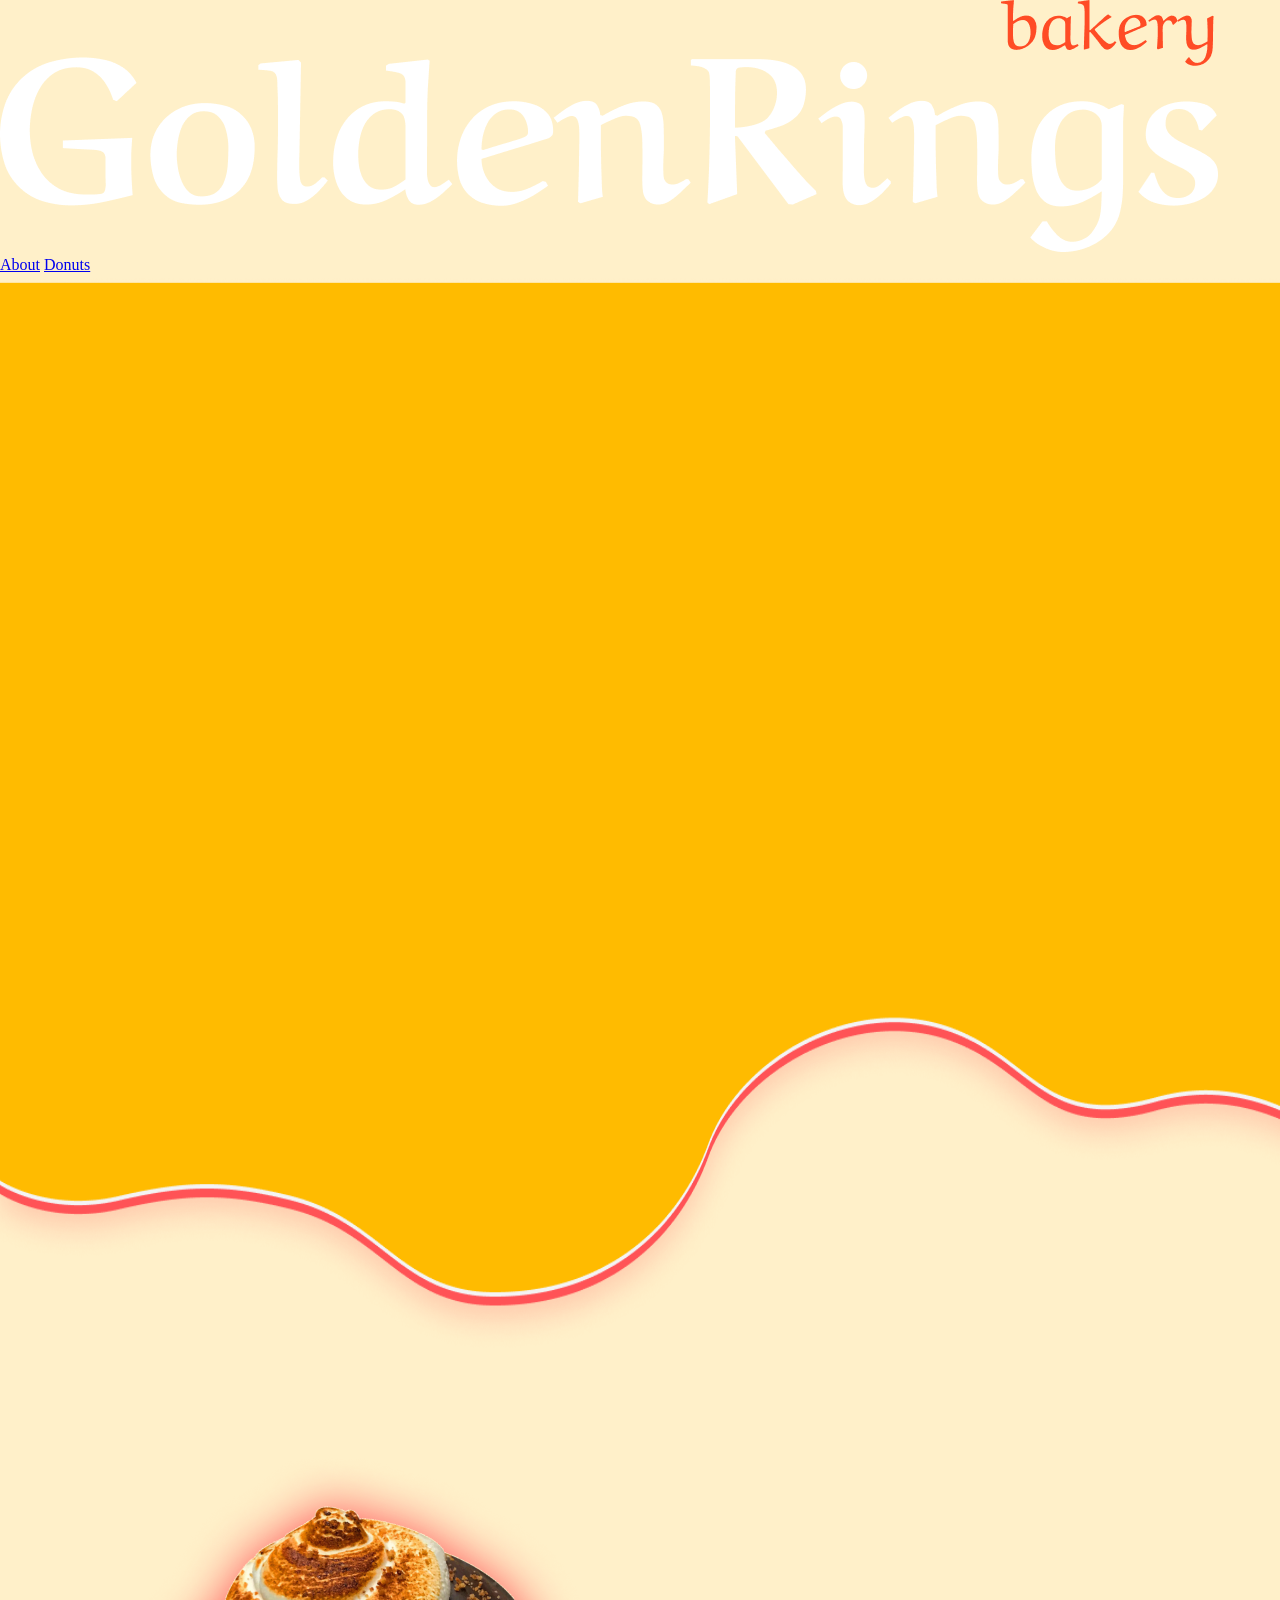
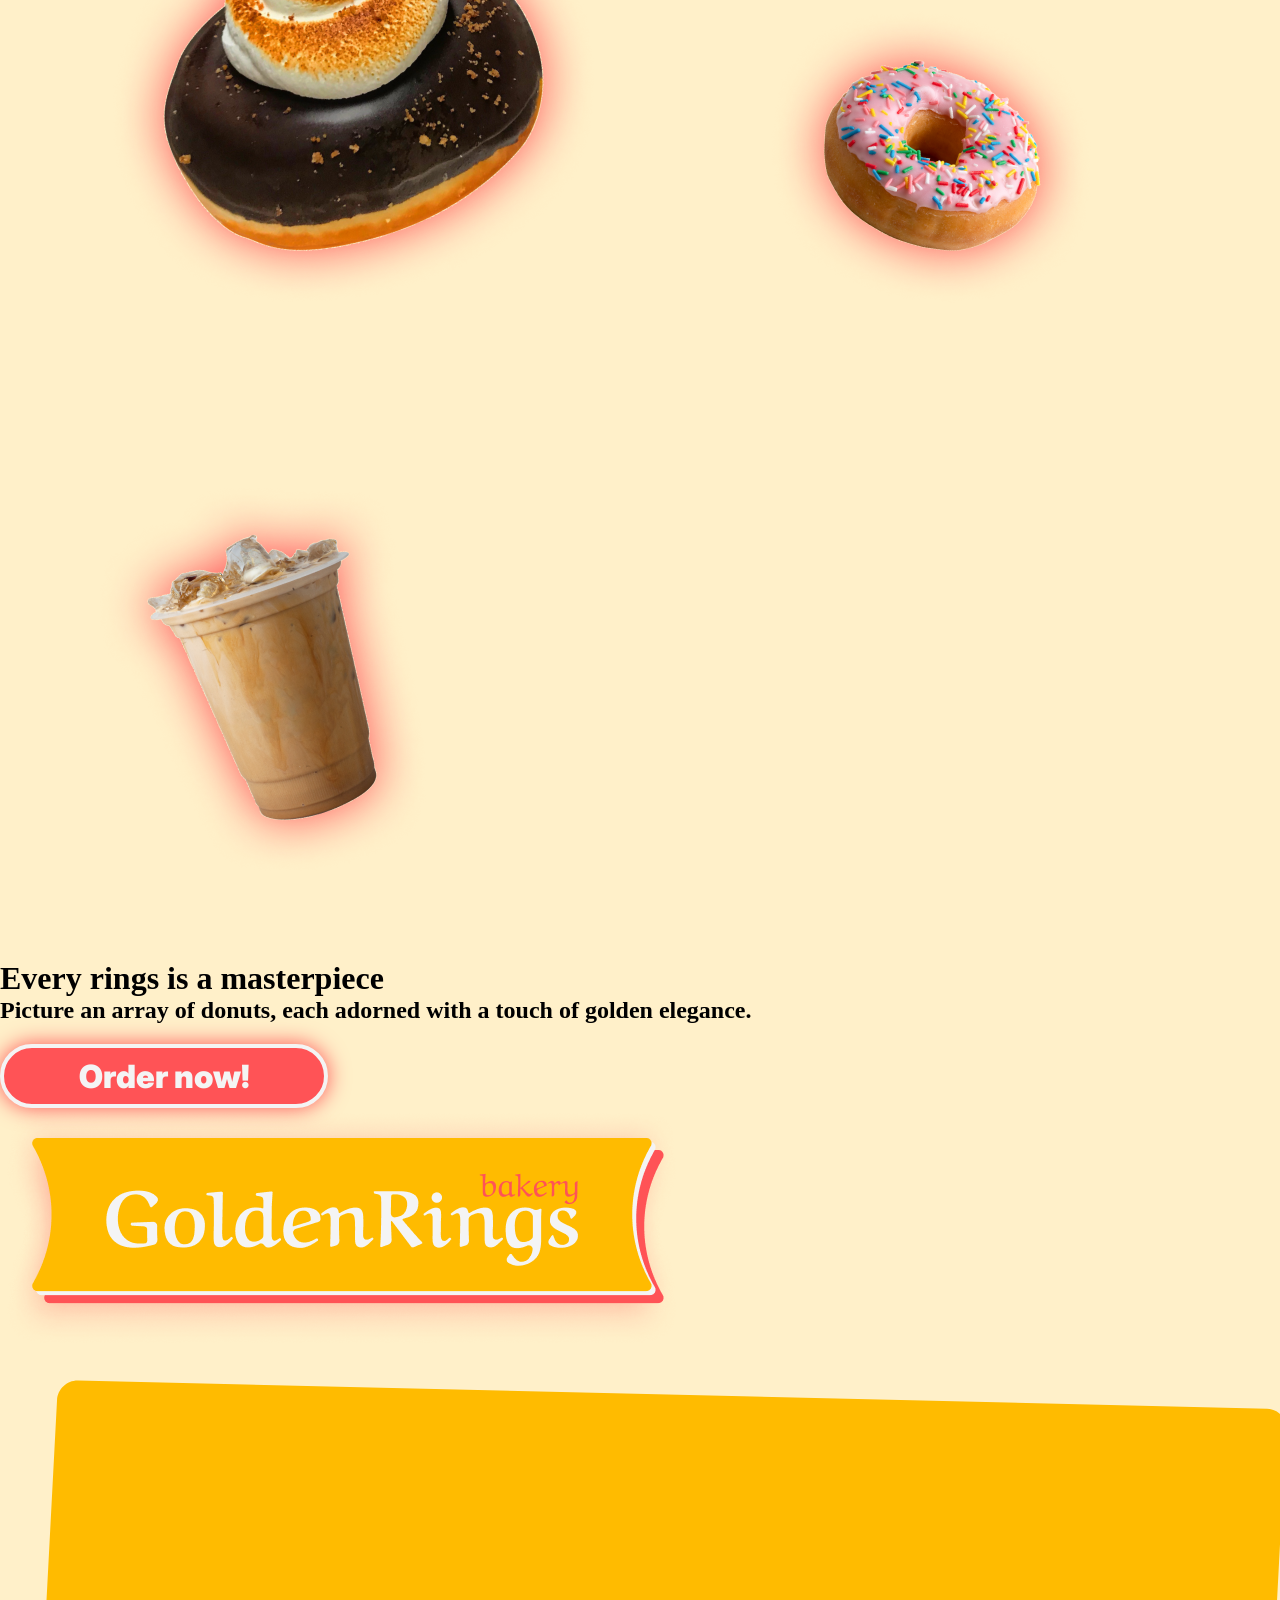
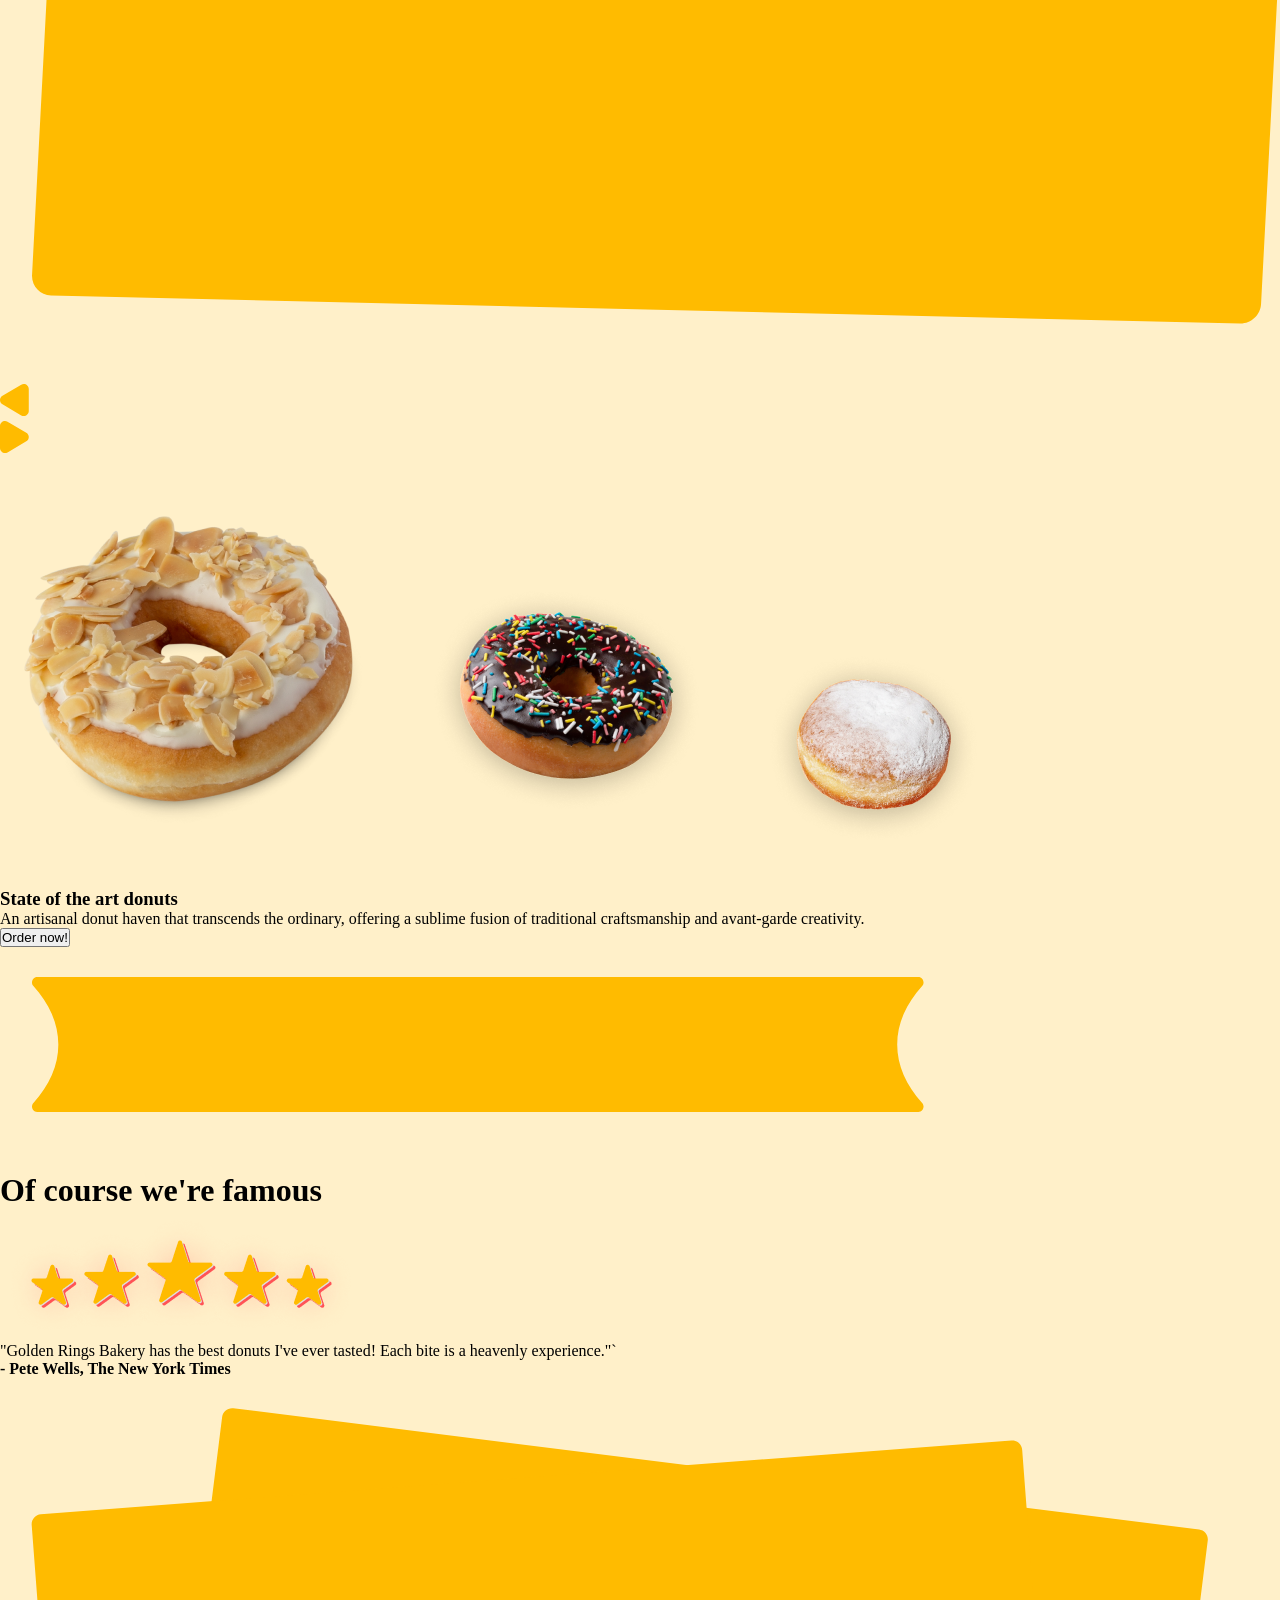
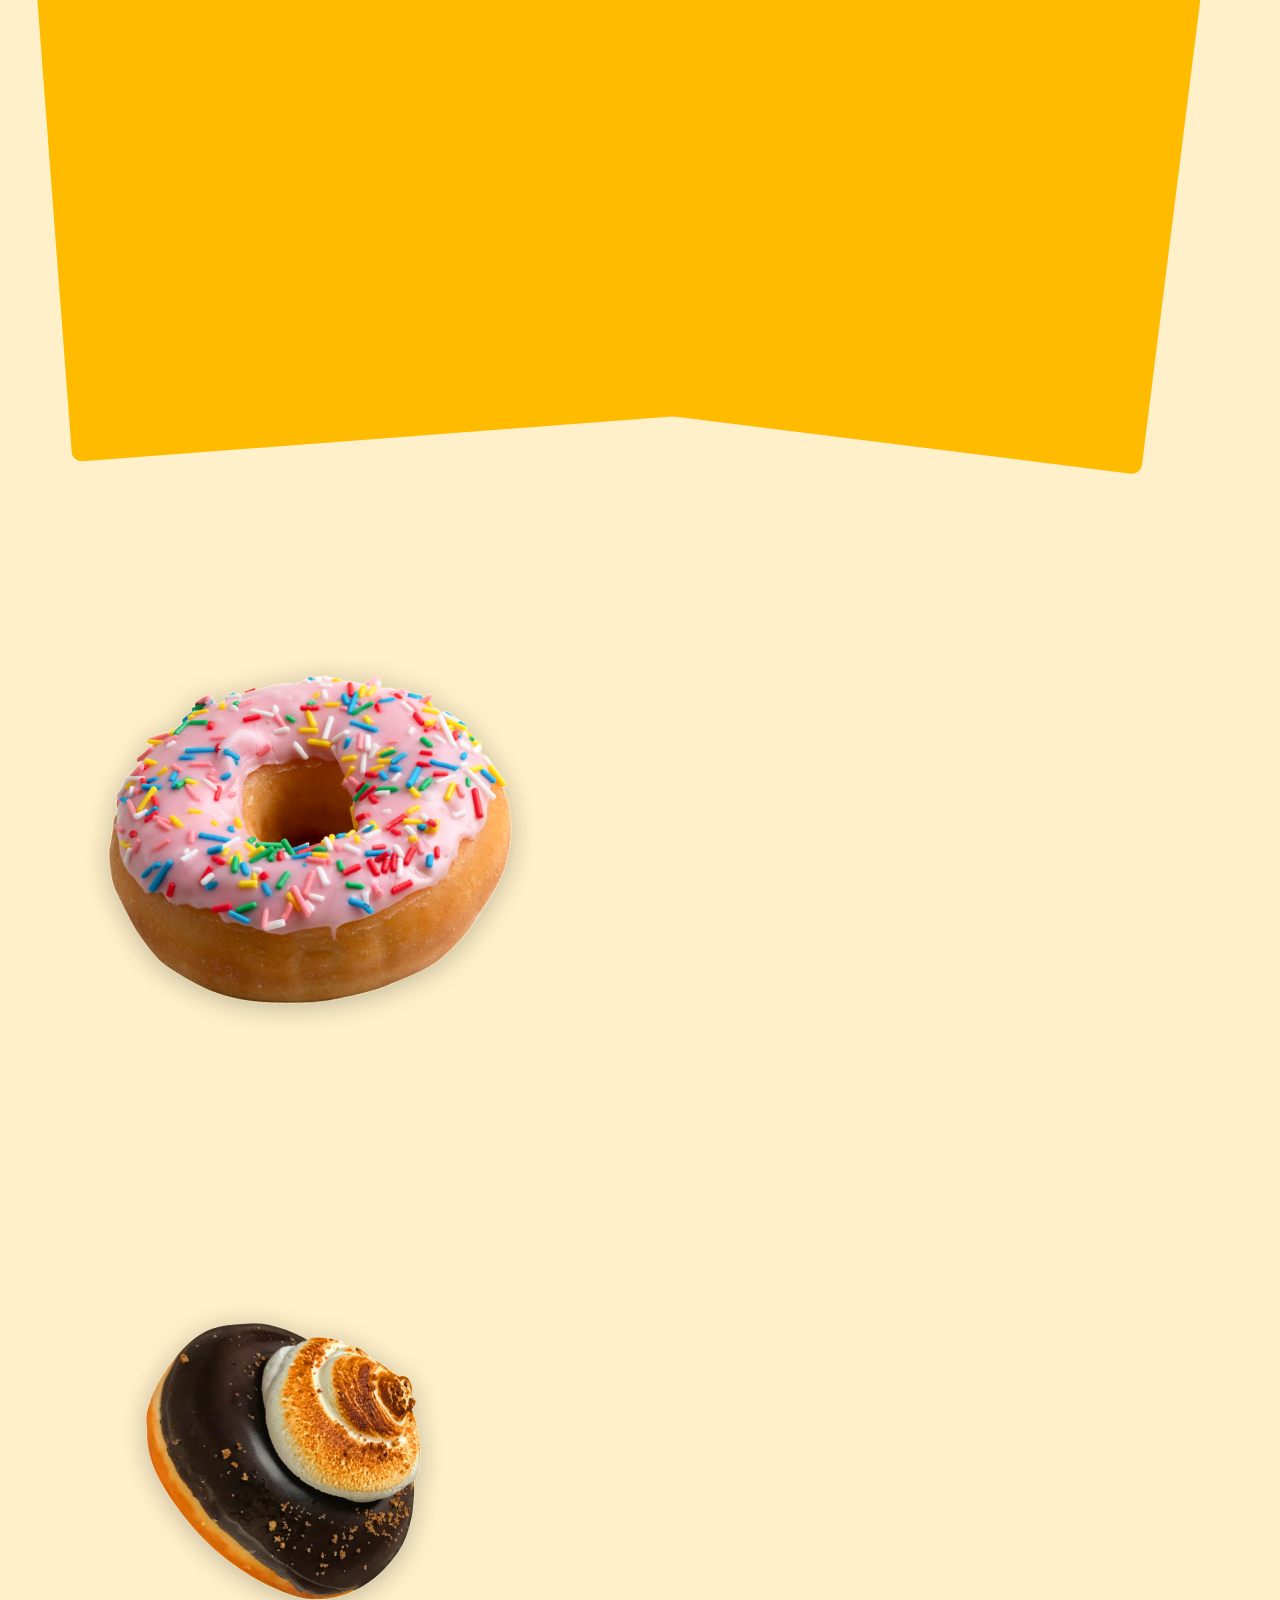
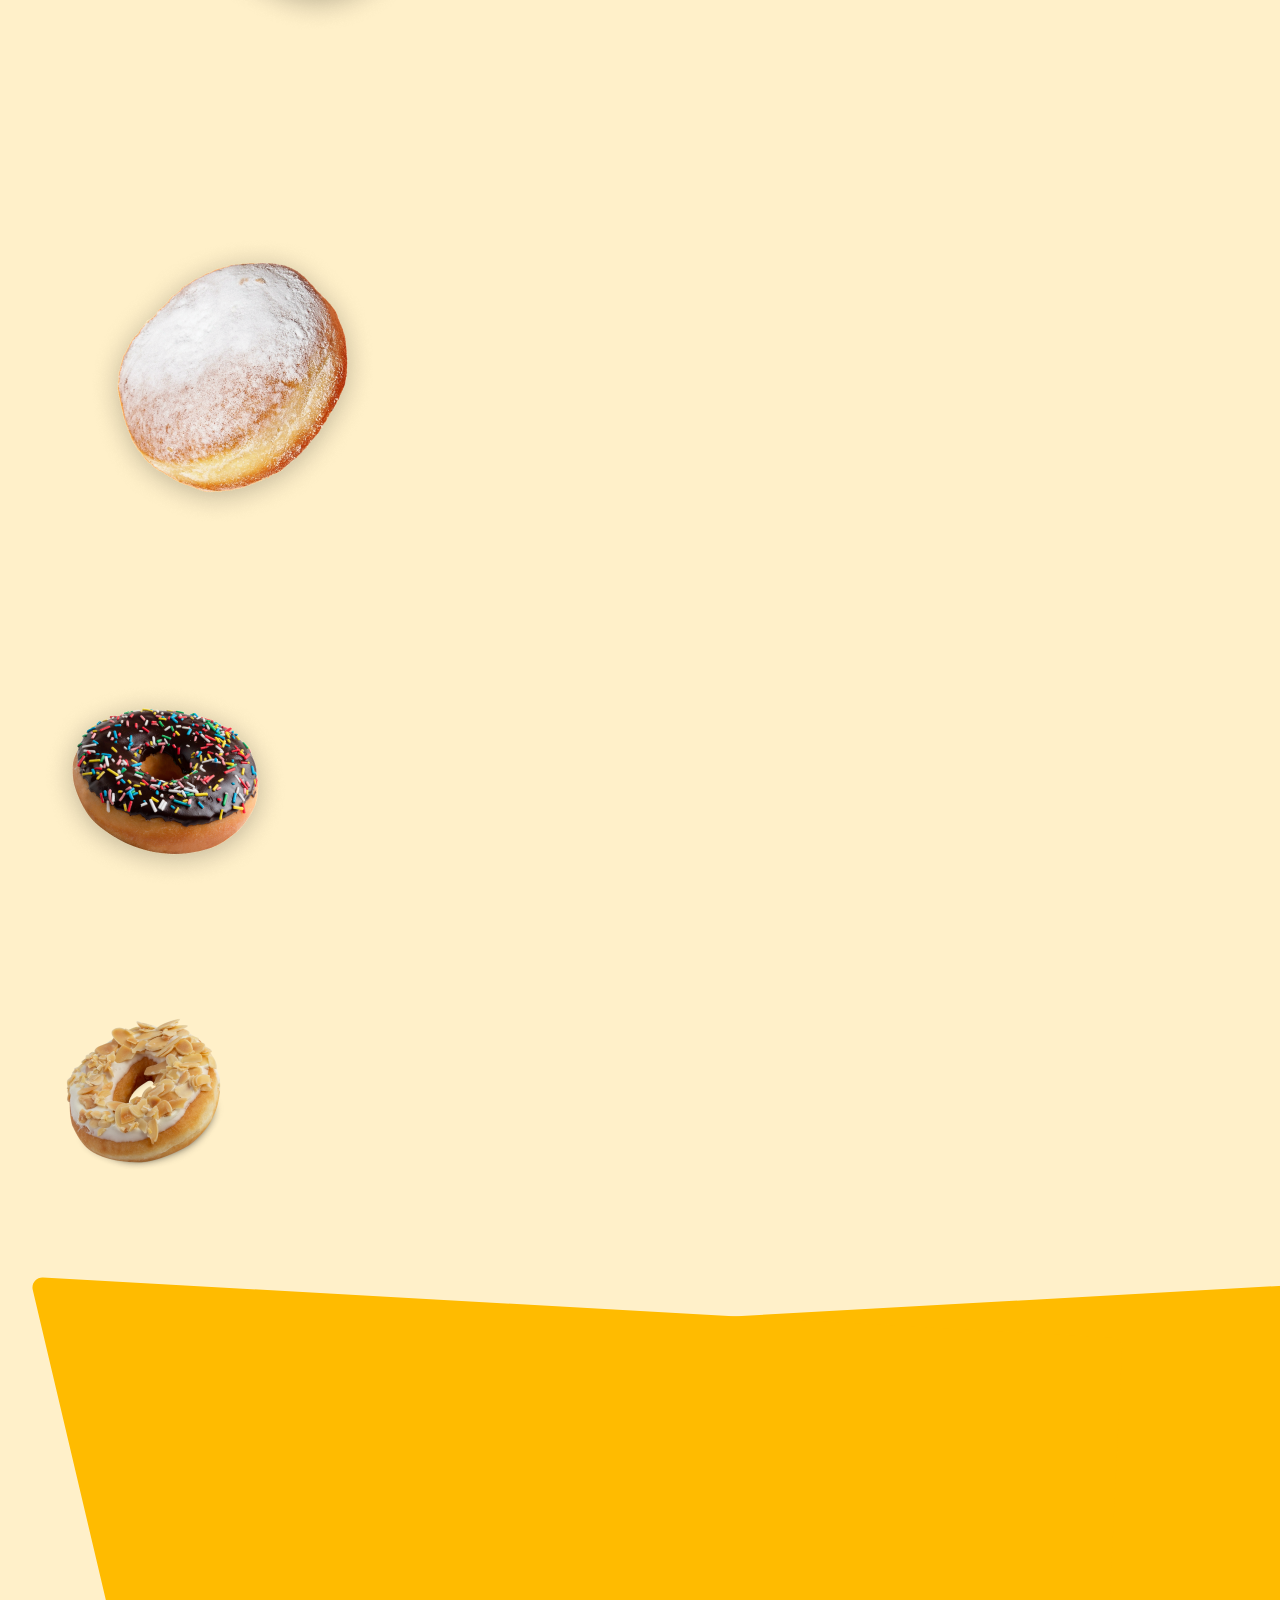
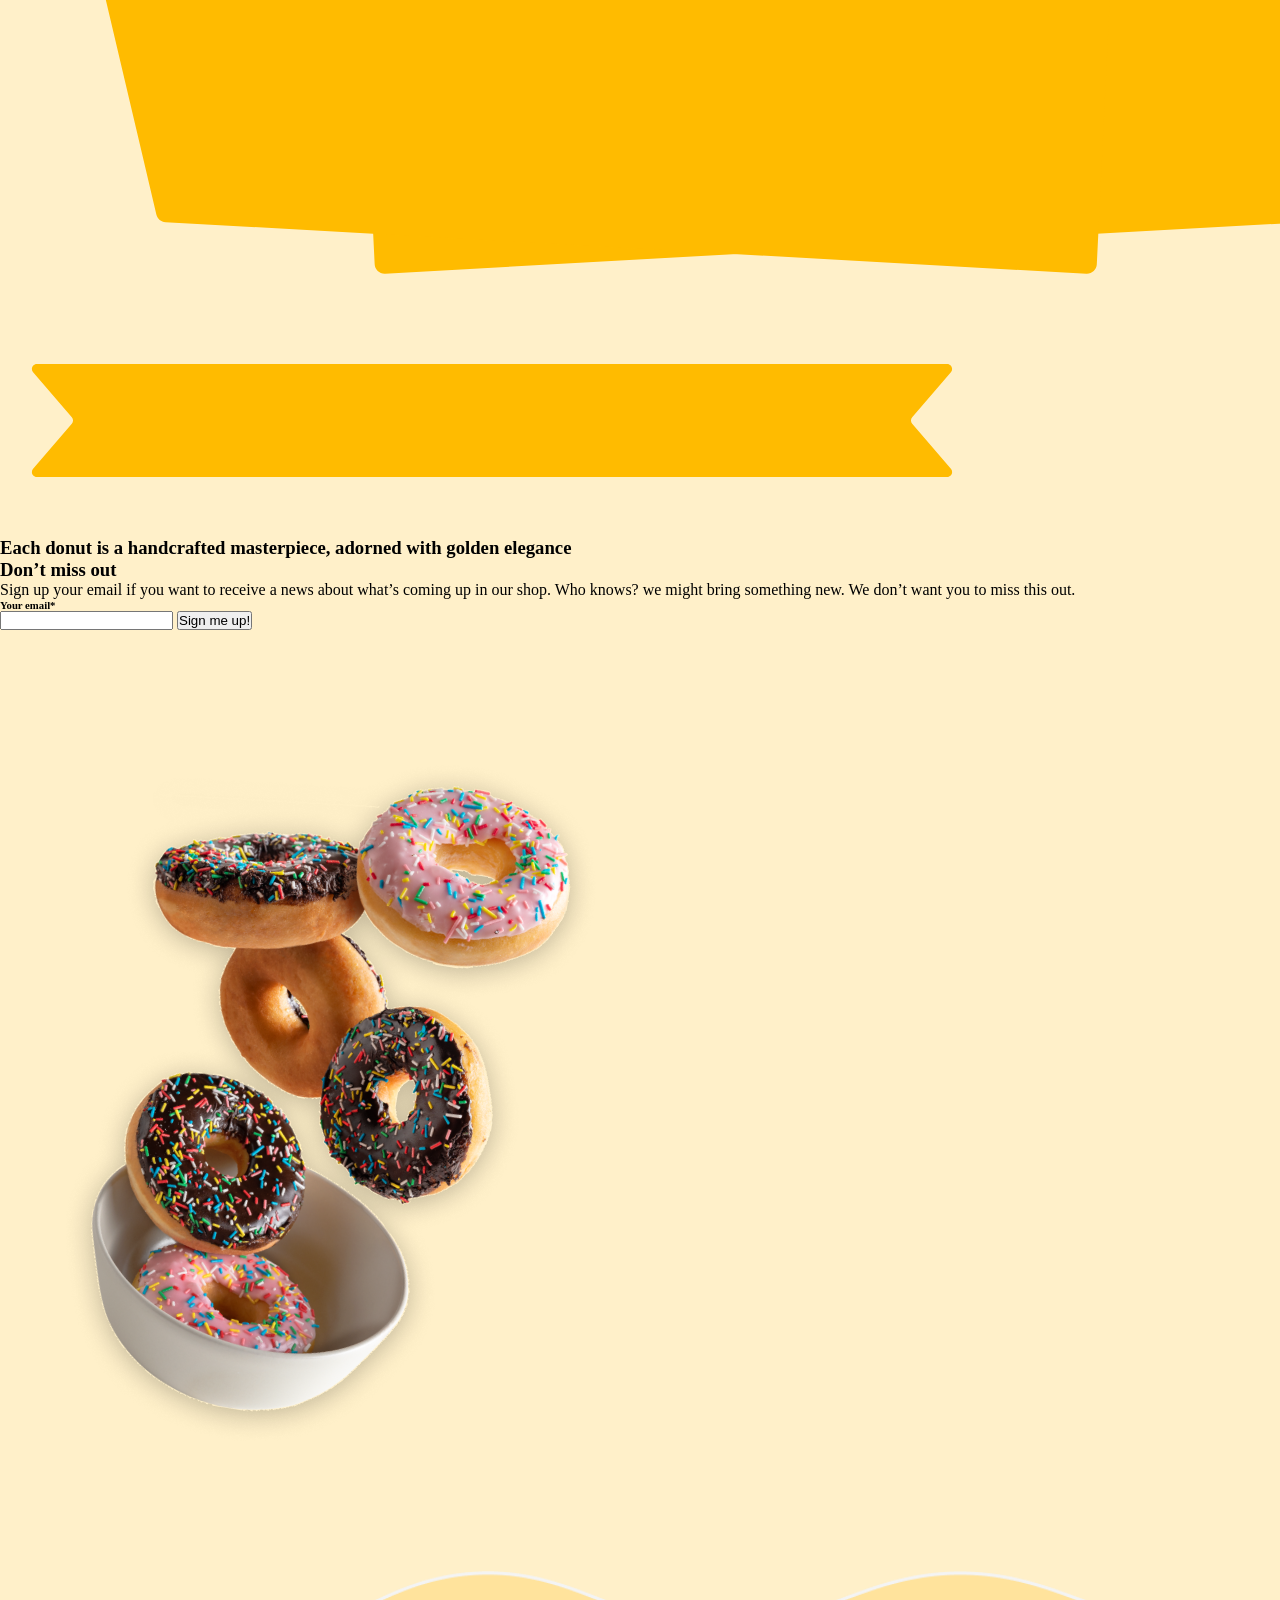
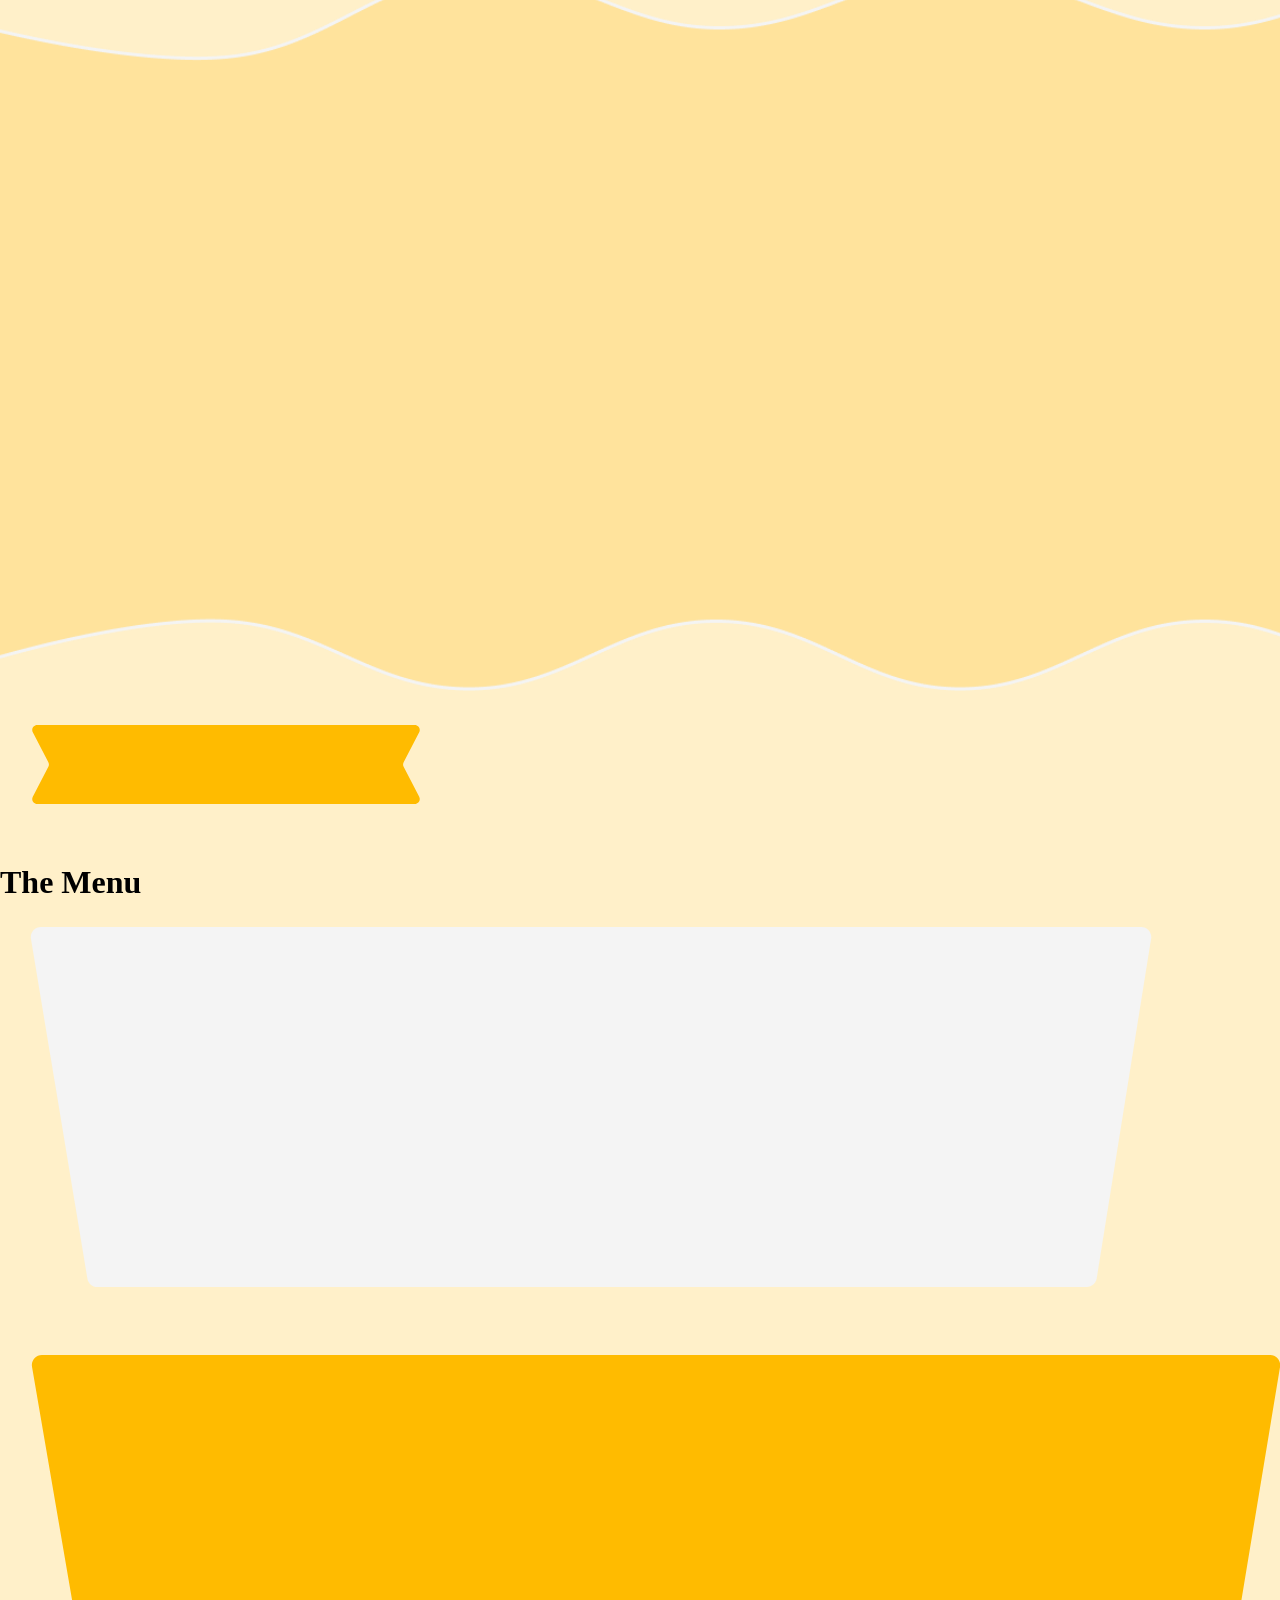
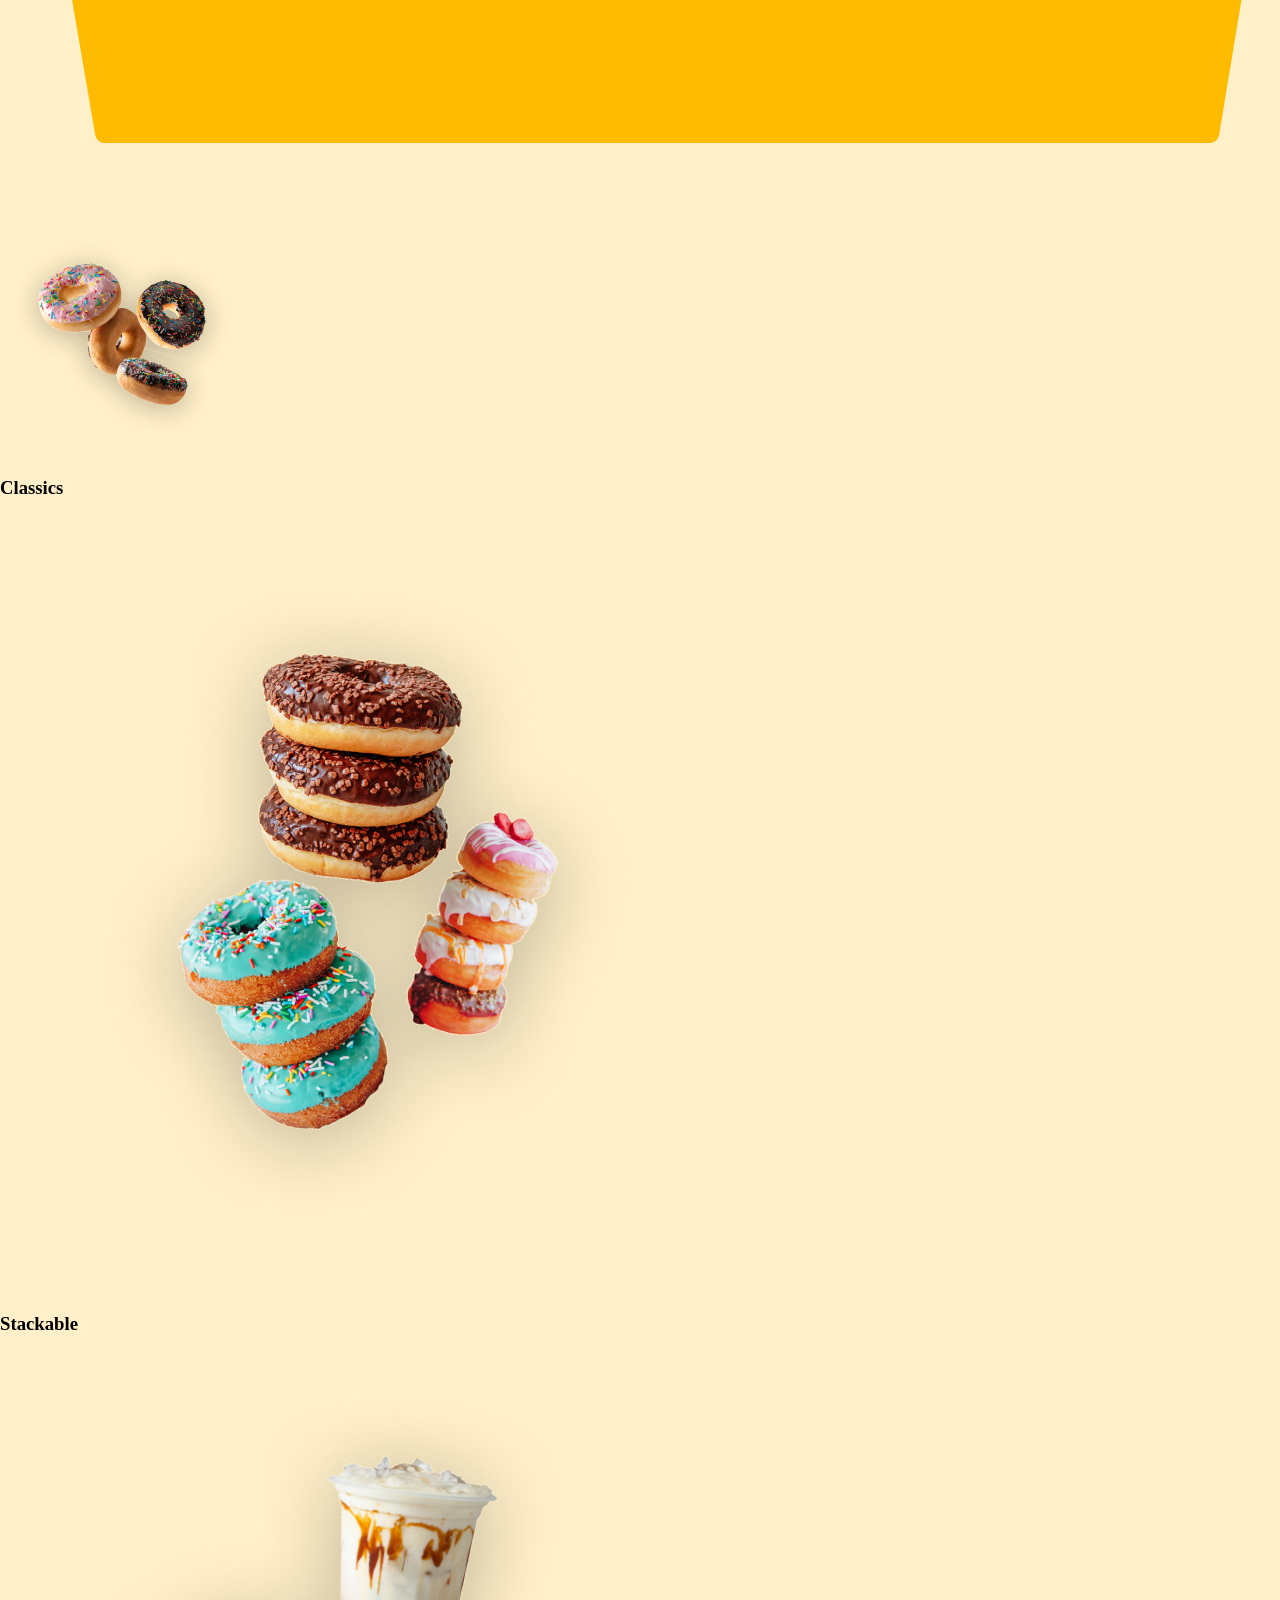
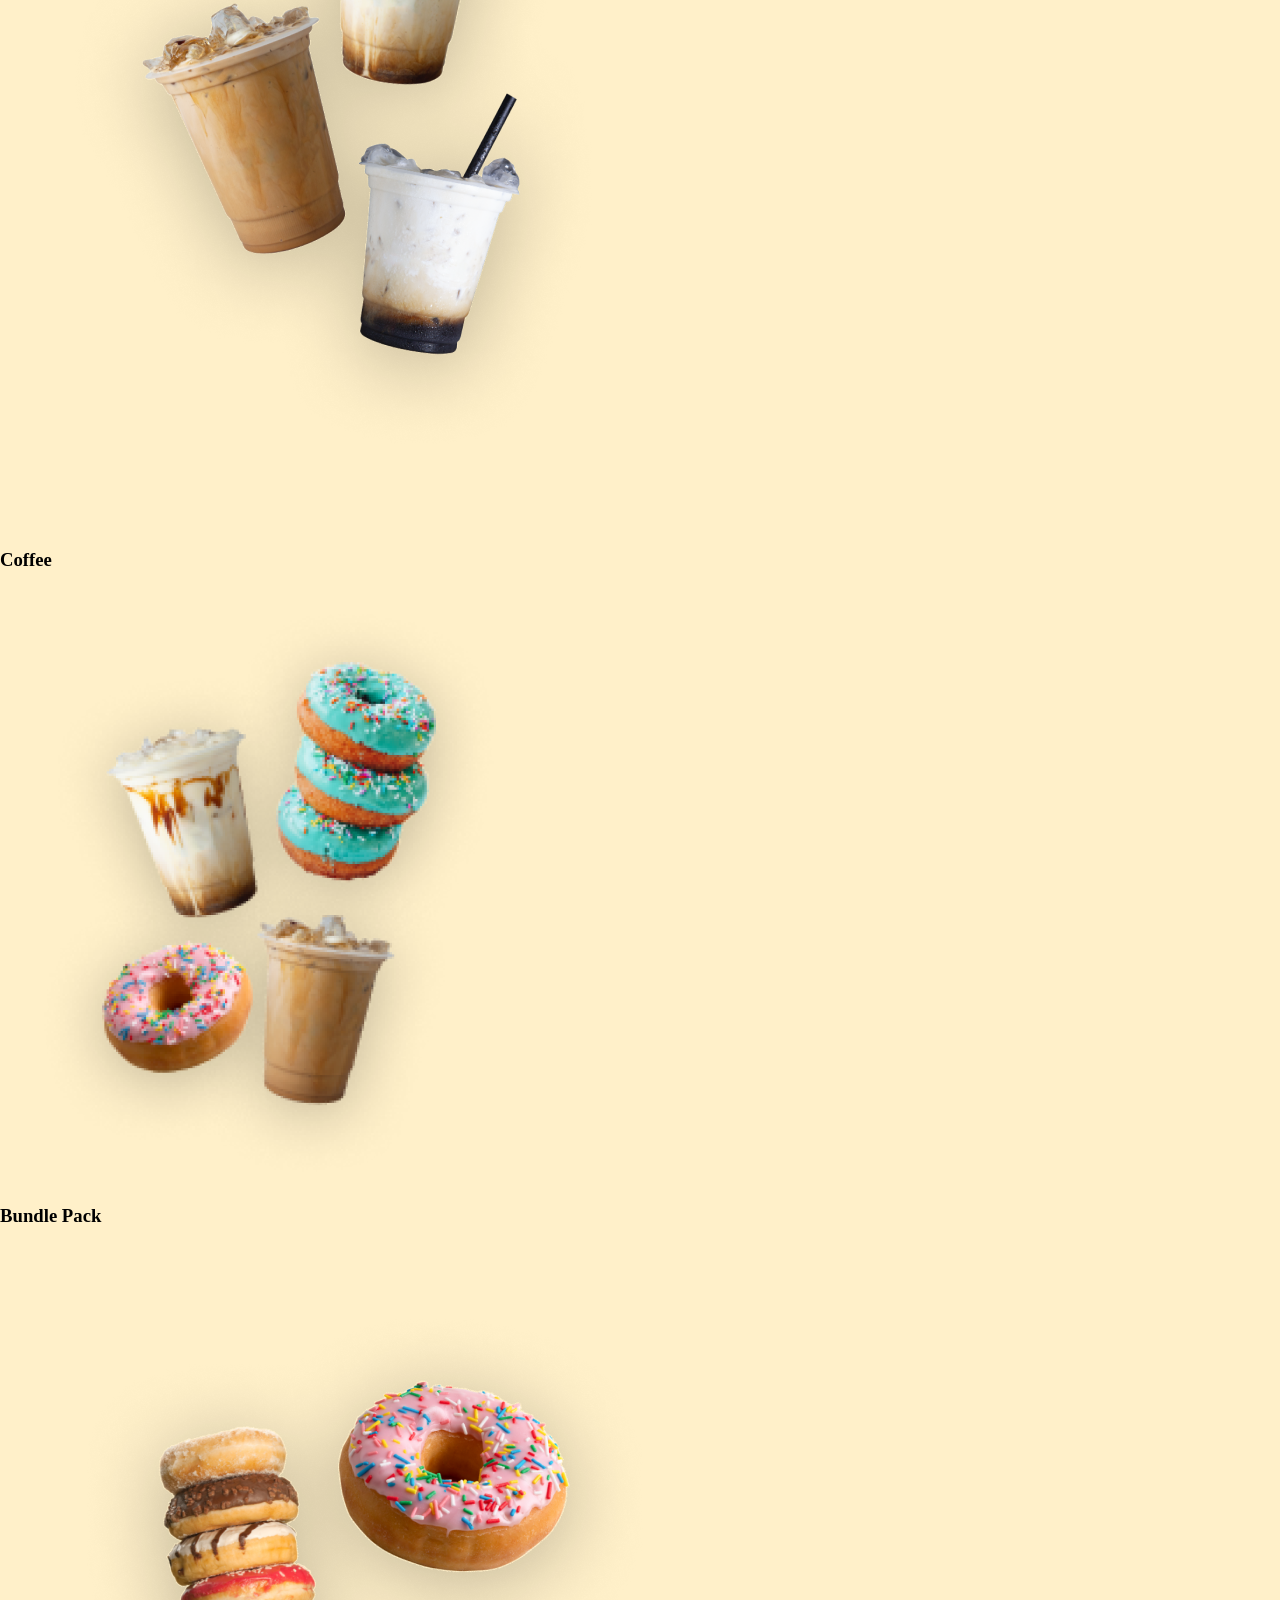
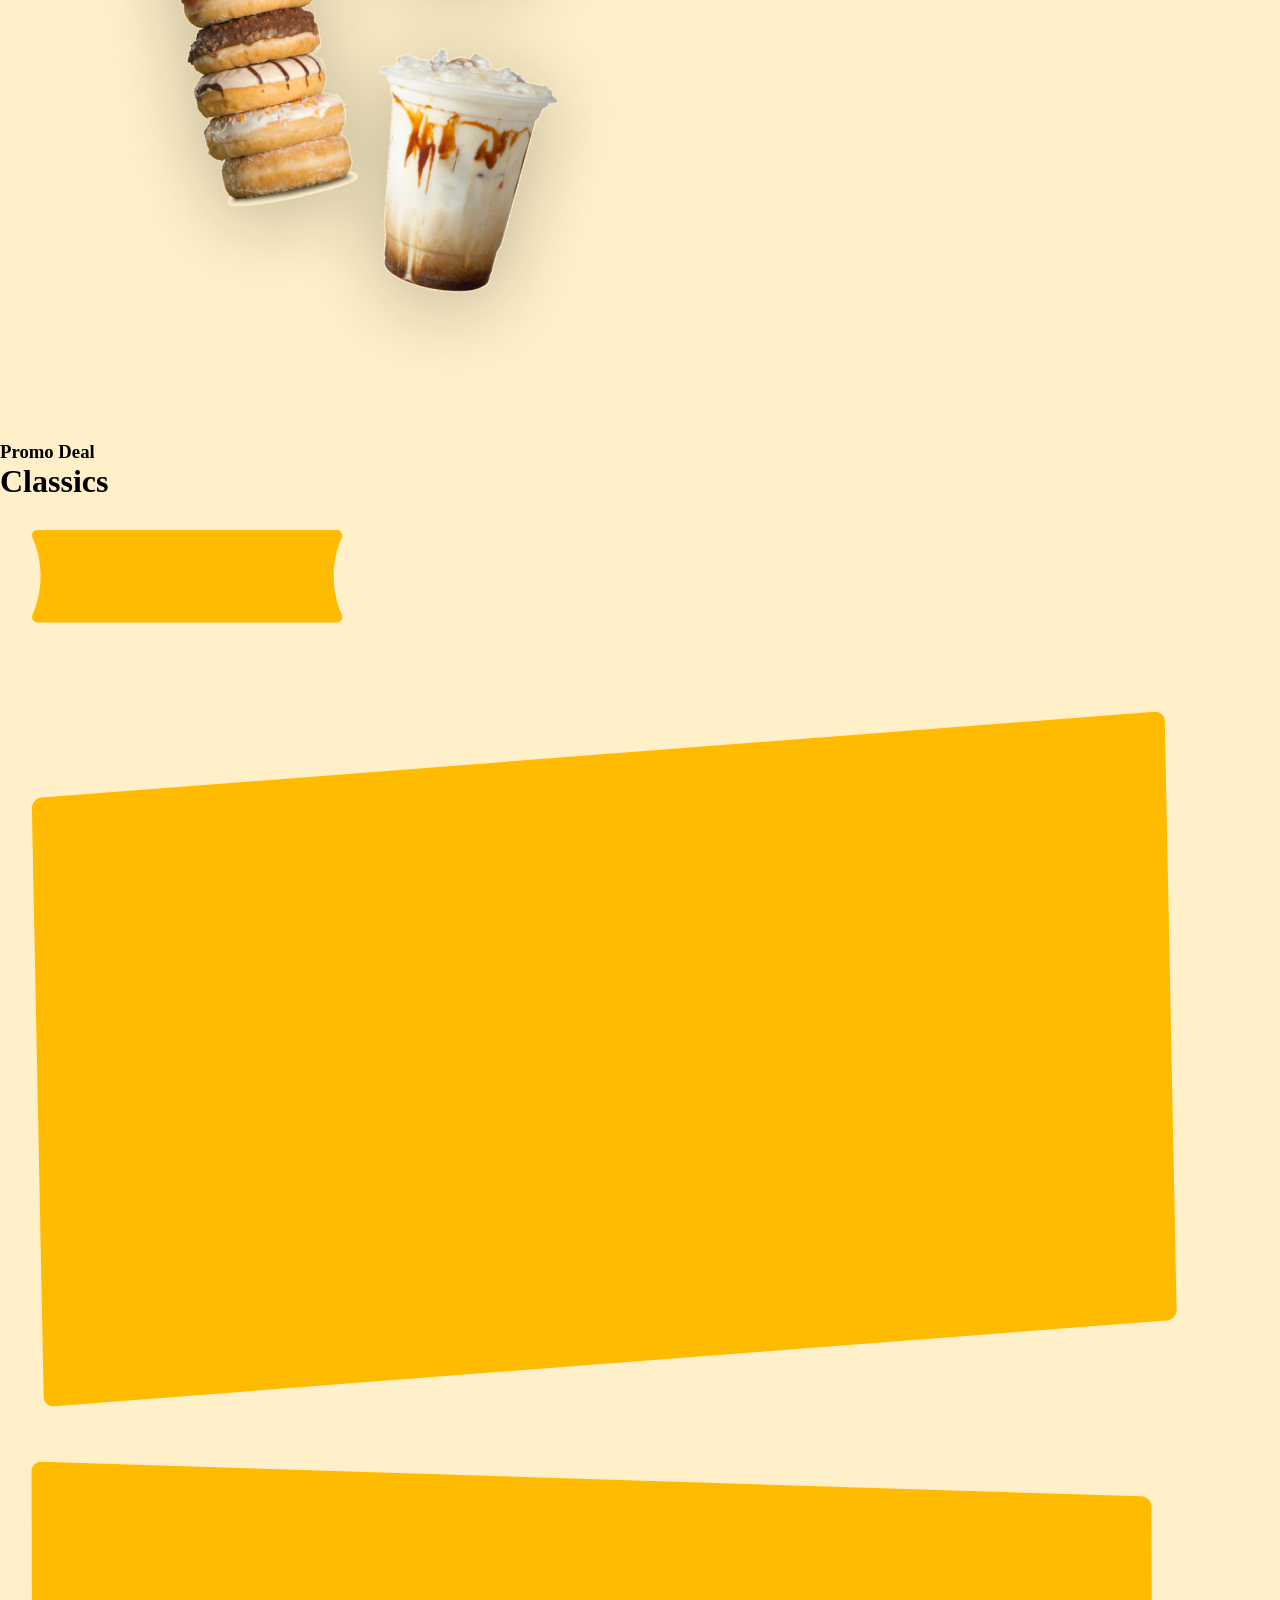
==== commit e638e007: "fiing shits" ====
--- a/index.html
+++ b/index.html
@@ -8,7 +8,7 @@
 
 		<link rel="icon" type="image/x-icon" href="/img_src/icon.png" />
 
-		<link rel="stylesheet" href="./main.css" />
+		<link rel="stylesheet" href="./CSS/main.css" />
 
 		<!--Website fonts-->
 		<link rel="preconnect" href="https://fonts.googleapis.com" />
@@ -638,7 +638,7 @@
 		<!--Footer Footer Footer Footer Footer-->
 
 		<!--Srcipts Srcipts Srcipts-->
-		<script src="./main.js"></script>
+		<script src="./JS/main.js"></script>
 		<!--Srcipts Srcipts Srcipts-->
 	</body>
 </html>
--- a/CSS/main.css
+++ b/CSS/main.css
@@ -0,0 +1,1094 @@
+*,
+*::before,
+*::after {
+  box-sizing: content-box;
+}
+
+* {
+  margin: 0;
+  padding: 0;
+}
+
+/*Fonts*/
+/*Colors*/
+/*Effects*/
+/*Effects*/
+* button {
+  outline: none;
+  transition: all 0.2s cubic-bezier(0.23, 1, 0.32, 1);
+}
+
+body {
+  background-color: #fff0c9;
+  background-image: url("./img_src/Background.png");
+  overflow-x: hidden;
+}
+
+.Button_Pink {
+  width: 20rem;
+  height: 3.5rem;
+  margin-top: 20px;
+  border-radius: 100rem;
+  border: 0.3rem solid #f4f4f4;
+  background: #ff5356;
+  /* Pink Shadow */
+  box-shadow: 0px 0px 21.6px 0px #ff5356;
+  /*Text Styles*/
+  color: #f4f4f4;
+  text-align: center;
+  font-family: "Inter", sans-serif;
+  font-size: 2rem;
+  font-style: normal;
+  font-weight: 900;
+  line-height: normal;
+}
+
+.Button_Pink:hover {
+  box-shadow: 0px 8px 0px 0px var(--Accent-2, #f4f4f4), 0px 0px 21.6px 0px #f4f4f4;
+  transform: translateY(-10px);
+  cursor: pointer;
+}
+
+@media screen and (width >= 1920px) {
+  .header {
+    max-width: auto;
+    height: 4.5rem;
+    top: 0;
+    box-shadow: 0px 4px 0px 0px #f4f4f4, 0px 12px 0px 0px #ff5356, 0px 24px 31.5px 0px rgba(255, 83, 86, 0.25);
+    background-color: #ffbb00;
+    display: flex;
+    justify-content: center;
+    align-items: center;
+    position: sticky;
+    z-index: 100;
+  }
+  .header .wrapper {
+    display: flex;
+    flex-direction: row;
+    align-items: center;
+    gap: 1200px;
+  }
+  .header .wrapper img {
+    max-width: 15rem;
+    user-select: none;
+  }
+  .header .wrapper .links {
+    display: flex;
+    flex-direction: row;
+    align-items: center;
+    justify-content: center;
+    gap: 2rem;
+  }
+  .header .wrapper .links a {
+    color: #f4f4f4;
+    text-align: center;
+    font-family: "Inter", sans-serif;
+    font-size: 1.6rem;
+    font-style: normal;
+    font-weight: 900;
+    line-height: normal;
+    text-decoration: none;
+    user-select: none;
+  }
+  .hero .wrapper {
+    display: grid;
+    grid-template-columns: 1fr;
+    justify-content: center;
+    align-items: center;
+    overflow: hidden;
+  }
+  .hero .wrapper .bghero {
+    grid-area: 1/1;
+    align-self: center;
+  }
+  .hero .wrapper .bghero img {
+    width: 100%;
+    pointer-events: none;
+    user-select: none;
+    transform: translateY(-8rem);
+  }
+  .hero .wrapper .overlay {
+    grid-area: 1/1;
+    z-index: 1;
+    display: flex;
+    flex-direction: row;
+    justify-content: center;
+    align-items: center;
+    gap: 1.5vw;
+    transform: translateY(-15rem);
+  }
+  .hero .wrapper .overlay .herolabel {
+    max-width: 40rem;
+    display: flex;
+    align-items: center;
+    flex-direction: column;
+    gap: 1vw;
+  }
+  .hero .wrapper .overlay .herolabel h1 {
+    color: #f4f4f4;
+    /* Echo */
+    text-shadow: 0px 4px 0px #ff5356, 0px 8px 0px rgba(255, 83, 86, 0.75), 0px 12px 0px rgba(255, 83, 86, 0.5), 0px 16px 0px rgba(255, 83, 86, 0.25);
+    font-family: "Inter", sans-serif;
+    font-size: 4rem;
+    font-style: normal;
+    font-weight: 900;
+    line-height: normal;
+    letter-spacing: 0.2rem;
+    text-transform: uppercase;
+    user-select: none;
+  }
+  .hero .wrapper .overlay .herolabel h2 {
+    color: #f4f4f4;
+    text-align: justify;
+    font-family: "Inter", sans-serif;
+    font-size: 1.9rem;
+    font-style: normal;
+    font-weight: 700;
+    line-height: normal;
+    user-select: none;
+  }
+  .hero .wrapper .overlay .elements {
+    display: grid;
+    grid-template-columns: 1fr;
+  }
+  .hero .wrapper .overlay .elements img {
+    grid-area: 1/1;
+    pointer-events: none;
+    user-select: none;
+    max-width: 100%;
+  }
+  .hero .wrapper .overlay .elements .donut1 {
+    transform: translateY(-80px);
+  }
+  .hero .wrapper .overlay .elements .donut2 {
+    transform: translateX(250px) translateY(260px);
+  }
+  .hero .wrapper .overlay .elements .coffee1 {
+    transform: translateX(-20px) translateY(310px);
+  }
+  .transition_Logo {
+    display: flex;
+    justify-content: center;
+    align-items: center;
+  }
+  .transition_Logo img {
+    pointer-events: none;
+    user-select: none;
+  }
+  .flashcards {
+    display: grid;
+    grid-template-columns: 1fr;
+    justify-content: center;
+    align-items: center;
+  }
+  .flashcards .background {
+    /*Centering the container*/
+    grid-area: 1/1;
+    justify-self: center;
+    z-index: -1;
+    /*Centering the container*/
+    /* Elements */
+  }
+  .flashcards .background svg {
+    filter: drop-shadow(4px 4px 0px #f4f4f4) drop-shadow(8px 8px 0px #ff5356) drop-shadow(0px 10px 20px rgba(255, 83, 86, 0.5));
+    translate: 0px 15px;
+  }
+  .flashcards .cards {
+    /*Centering the container*/
+    grid-area: 1/1;
+    justify-self: center;
+    align-self: center;
+    /*Centering the container*/
+    display: flex;
+    justify-content: center;
+    align-items: center;
+    width: 1165px;
+    height: 468px;
+    border-radius: 1rem;
+    background: #f4f4f4;
+    /* BoxShadow */
+    box-shadow: 0px 4px 30px 0px rgba(0, 0, 0, 0.25);
+  }
+  .flashcards .cards .items {
+    /*aligning the label and elements container*/
+    display: grid;
+    grid-template-columns: 1fr 1fr;
+    justify-content: center;
+    align-items: center;
+    /*aligning the label and elements container*/
+  }
+  .flashcards .cards .items .label {
+    display: flex;
+    flex-direction: column;
+    gap: 10px;
+    width: 581px;
+  }
+  .flashcards .cards .items .label h3 {
+    color: #ff5356;
+    font-family: "Inter", sans-serif;
+    font-size: 36px;
+    font-style: normal;
+    font-weight: 900;
+    line-height: normal;
+  }
+  .flashcards .cards .items .label p {
+    color: #1e1e1e;
+    font-family: "Inter", sans-serif;
+    font-size: 24px;
+    font-style: normal;
+    font-weight: 600;
+    line-height: normal;
+  }
+  .flashcards .cards .items .label button {
+    /*Align button to center*/
+    justify-self: center;
+    align-self: center;
+    /*Align button to center*/
+    width: 215px;
+    height: 40px;
+    margin-top: 10px;
+    border-radius: 100rem;
+    border: 3px solid #f4f4f4;
+    background: #ff5356;
+    /* Pink Shadow */
+    box-shadow: 0px 0px 21.6px 0px #ff5356;
+    /*Text Style*/
+    color: #f4f4f4;
+    text-align: center;
+    font-family: "Inter", sans-serif;
+    font-size: 20px;
+    font-style: normal;
+    font-weight: 900;
+    line-height: normal;
+  }
+  .flashcards .cards .items .label button:hover {
+    background: #ffbb00;
+    box-shadow: 0px 8px 0px 0px var(--Accent-2, #f4f4f4), 0px 0px 21.6px 0px #ffbb00;
+    transform: translateY(-6px);
+    cursor: pointer;
+  }
+  .flashcards .cards .items .elements {
+    display: grid;
+    grid-template-columns: 1fr;
+  }
+  .flashcards .cards .items .elements img {
+    grid-area: 1/1;
+    pointer-events: none;
+    user-select: none;
+  }
+  .flashcards .cards .items .elements .donut1 {
+    transform: translateX(200px) translateY(150px);
+  }
+  .flashcards .cards .items .elements .donut2 {
+    transform: translateX(-20px) translateY(10px);
+  }
+  .flashcards .cards .items .elements .donut3 {
+    transform: translateX(200px) translateY(-50px);
+  }
+  .flashcards .arrowButton {
+    /*Centering the container*/
+    grid-area: 1/1;
+    justify-self: center;
+    z-index: 10;
+    /*Centering the container*/
+    display: flex;
+    flex-direction: row;
+    gap: 1060px;
+    transform: translateY(200px);
+  }
+  .flashcards .arrowButton img {
+    fill: #1e1e1e;
+    filter: drop-shadow(2px 2px 0px #dfdfdf) drop-shadow(3px 3px 0px #ff5356) drop-shadow(1px 1px 31.5px rgba(255, 83, 86, 0.25));
+    pointer-events: none;
+    user-select: none;
+  }
+  .flashcards .arrowButton .left img,
+  .flashcards .arrowButton .right img {
+    transition: all 0.05s ease-in;
+  }
+  .flashcards .arrowButton .left:hover,
+  .flashcards .arrowButton .right:hover {
+    cursor: pointer;
+  }
+  .flashcards .arrowButton .left:hover img,
+  .flashcards .arrowButton .right:hover img {
+    transform: scale(1.2);
+  }
+  .flashcards .arrowButton .left:active img,
+  .flashcards .arrowButton .right:active img {
+    transform: scale(0.9);
+  }
+  .ratings {
+    margin-top: 200px;
+    display: grid;
+    grid-template-columns: 1fr;
+    justify-content: center;
+    align-items: center;
+  }
+  .ratings .wrapper {
+    /*Centering the container*/
+    grid-area: 1/1;
+    justify-self: center;
+    z-index: 1;
+    /*Centering the container*/
+    width: 1032px;
+    height: 570px;
+    border-radius: 10px;
+    background: #f4f4f4;
+    /* BoxShadow */
+    box-shadow: 0px 4px 30px 0px rgba(0, 0, 0, 0.25);
+    display: grid;
+    grid-template-columns: 1fr;
+    justify-content: center;
+    align-items: center;
+  }
+  .ratings .wrapper .title {
+    /*Centering the container*/
+    grid-area: 1/1;
+    justify-self: center;
+    /*Centering the container*/
+    transform: translateY(-280px);
+    display: grid;
+    grid-template-columns: 1fr;
+    align-items: center;
+    justify-content: center;
+  }
+  .ratings .wrapper .title svg {
+    /*Centering the container*/
+    grid-area: 1/1;
+    /*Centering the container*/
+    user-select: none;
+    pointer-events: none;
+    filter: drop-shadow(4px 4px 0px #f4f4f4) drop-shadow(6px 6px 0px #ff5356) drop-shadow(0px 24px 31.5px rgba(255, 83, 86, 0.25));
+    z-index: -1;
+  }
+  .ratings .wrapper .title h1 {
+    /*Centering the container*/
+    grid-area: 1/1;
+    /*Centering the container*/
+    color: #f4f4f4;
+    text-align: center;
+    /* BoxShadow */
+    text-shadow: 0px 4px 30px 0px rgba(0, 0, 0, 0.25);
+    font-family: "Inter", sans-serif;
+    font-size: 64px;
+    font-style: normal;
+    font-weight: 900;
+    line-height: normal;
+    padding-bottom: 20px;
+  }
+  .ratings .wrapper .reviews {
+    /*Centering the container*/
+    grid-area: 1/1;
+    justify-self: center;
+    /*Centering the container*/
+    width: 876px;
+    display: flex;
+    flex-direction: column;
+    justify-content: center;
+    align-items: center;
+  }
+  .ratings .wrapper .reviews .stars img {
+    pointer-events: none;
+    user-select: none;
+  }
+  .ratings .wrapper .reviews .statement {
+    display: flex;
+    flex-direction: column;
+    gap: 50px;
+  }
+  .ratings .wrapper .reviews .statement p {
+    color: #1e1e1e;
+    text-align: center;
+    /* BoxShadow */
+    text-shadow: 0px 4px 30px 0px rgba(0, 0, 0, 0.25);
+    font-family: "Inter", sans-serif;
+    font-size: 40px;
+    font-style: normal;
+    font-weight: 700;
+    line-height: normal;
+  }
+  .ratings .wrapper .reviews .statement h4 {
+    color: #ff5356;
+    text-align: right;
+    font-variant-numeric: slashed-zero;
+    /* BoxShadow */
+    text-shadow: 0px 4px 30px 0px rgba(0, 0, 0, 0.25);
+    font-family: "Inter", sans-serif;
+    font-size: 20px;
+    font-style: normal;
+    font-weight: 800;
+    line-height: normal;
+  }
+  .ratings .background {
+    /*Centering the container*/
+    grid-area: 1/1;
+    justify-self: center;
+    align-self: center;
+    /*Centering the container*/
+    /* Elements */
+    filter: drop-shadow(4px 4px 0px #f4f4f4) drop-shadow(8px 8px 0px #ff5356) drop-shadow(0px 10px 20px rgba(255, 83, 86, 0.5));
+    translate: 10px 0px;
+  }
+  .wingman {
+    display: grid;
+    grid-template-columns: 1fr;
+    justify-content: center;
+    align-items: center;
+    margin-top: 200px;
+  }
+  .wingman .wrapper,
+  .wingman .bg,
+  .wingman .title {
+    /*Centering the container*/
+    grid-area: 1/1;
+    justify-self: center;
+    /*Centering the container*/
+  }
+  .wingman .wrapper {
+    width: 1167px;
+    height: 537px;
+    border-radius: 1rem;
+    background: #f4f4f4;
+    /* BoxShadow */
+    box-shadow: 0px 4px 30px 0px rgba(0, 0, 0, 0.25);
+    display: grid;
+    grid-template-columns: 1fr;
+    align-items: center;
+  }
+  .wingman .wrapper #donuts {
+    /*Centering the container*/
+    grid-area: 1/1;
+    justify-self: center;
+    /*Centering the container*/
+    pointer-events: none;
+    user-select: none;
+  }
+  .wingman .wrapper .donut1 {
+    transform: translateY(-300px);
+  }
+  .wingman .wrapper .donut2 {
+    transform: translateX(300px) translateY(-100px);
+  }
+  .wingman .wrapper .donut3 {
+    transform: translateX(-300px) translateY(-100px);
+  }
+  .wingman .wrapper .donut4 {
+    transform: translateX(50px) translateY(-10px);
+  }
+  .wingman .wrapper .donut5 {
+    transform: translateX(-150px) translateY(80px);
+  }
+  .wingman .bg {
+    z-index: -1;
+    filter: drop-shadow(4px 4px 0px #f4f4f4) drop-shadow(8px 8px 0px #ff5356) drop-shadow(0px 10px 20px rgba(255, 83, 86, 0.5));
+  }
+  .wingman .title {
+    transform: translateY(290px);
+    display: grid;
+    grid-template-columns: 1fr;
+    justify-content: center;
+    align-items: center;
+  }
+  .wingman .title h3,
+  .wingman .title svg {
+    /*Centering the container*/
+    grid-area: 1/1;
+    justify-self: center;
+    /*Centering the container*/
+  }
+  .wingman .title h3 {
+    color: #f4f4f4;
+    text-align: center;
+    /* BoxShadow */
+    text-shadow: 0px 4px 30px 0px rgba(0, 0, 0, 0.25);
+    font-family: "Inter", sans-serif;
+    font-size: 2.4rem;
+    font-style: normal;
+    font-weight: 800;
+    line-height: normal;
+    width: 837px;
+    margin-bottom: 30px;
+  }
+  .wingman .title svg {
+    pointer-events: none;
+    user-select: none;
+    z-index: -1;
+    filter: drop-shadow(4px 4px 0px #f4f4f4) drop-shadow(6px 6px 0px #ff5356) drop-shadow(0px 24px 31.5px rgba(255, 83, 86, 0.25));
+  }
+  .email {
+    height: auto;
+    margin-top: 200px;
+    display: grid;
+    grid-template-columns: 1fr;
+    justify-content: center;
+    align-items: center;
+  }
+  .email .wrapper {
+    /*Centering the container*/
+    grid-area: 1/1;
+    justify-self: center;
+    align-self: center;
+    /*Centering the container*/
+    display: grid;
+    grid-template-columns: 1fr 1fr;
+    justify-content: center;
+    align-items: center;
+    overflow-x: hidden;
+    padding-inline: 18vw;
+  }
+  .email .wrapper h3,
+  .email .wrapper p {
+    grid-area: 1/1;
+  }
+  .email .wrapper .label {
+    grid-area: 1/1;
+    display: flex;
+    flex-direction: column;
+    gap: 1.5rem;
+  }
+  .email .wrapper .label h3 {
+    color: #ff5356;
+    font-family: "Inter", sans-serif;
+    font-size: 3.5rem;
+    font-style: normal;
+    font-weight: 800;
+    line-height: normal;
+  }
+  .email .wrapper .label p {
+    color: #1e1e1e;
+    font-family: "Inter", sans-serif;
+    font-size: 1.4rem;
+    font-style: normal;
+    font-weight: 500;
+    line-height: normal;
+    width: 730px;
+  }
+  .email .wrapper .label .form h6 {
+    color: #1e1e1e;
+    font-family: "Inter", sans-serif;
+    font-size: 1.3rem;
+    font-style: normal;
+    font-weight: 800;
+    line-height: normal;
+    margin-bottom: 5px;
+  }
+  .email .wrapper .label .form .formInputs {
+    display: flex;
+    flex-direction: row;
+    gap: 15px;
+  }
+  .email .wrapper .label .form .formInputs input[type=email] {
+    width: 489px;
+    height: 51px;
+    border-radius: 100px;
+    background: var(--Accent-2, #f4f4f4);
+    box-sizing: border-box;
+    padding: 1em;
+    font-family: "Inter", sans-serif;
+    font-size: 1.5rem;
+    font-weight: 600;
+    color: #ff5356;
+    accent-color: #ff5356;
+    border: none;
+  }
+  .email .wrapper .label .form .formInputs button {
+    width: 224.82px;
+    height: 51px;
+    border-radius: 100px;
+    border: 2px solid #f4f4f4;
+    background: #ff5356;
+    color: #f4f4f4;
+    text-align: center;
+    font-family: "Inter", sans-serif;
+    font-size: 24px;
+    font-style: normal;
+    font-weight: 900;
+    line-height: normal;
+    /* Pink Shadow */
+    box-shadow: 0px 0px 21.6px 0px #ff5356;
+  }
+  .email .wrapper .label .form .formInputs button:hover {
+    background: #ffbb00;
+    box-shadow: 0px 8px 0px 0px var(--Accent-2, #f4f4f4), 0px 0px 21.6px 0px #ffbb00;
+    transform: translateY(-6px);
+    cursor: pointer;
+  }
+  .email .wrapper .element {
+    /*Centering the container*/
+    grid-area: 1/1;
+    justify-self: center;
+    /*Centering the container*/
+    grid-area: 1/2;
+  }
+  .email .wrapper .element img {
+    pointer-events: none;
+    user-select: none;
+    transform: translateX(100px) translateY(-100px);
+  }
+  .email .bg {
+    /*Centering the container*/
+    grid-area: 1/1;
+    justify-self: center;
+    /*Centering the container*/
+    width: 100%;
+    z-index: -1;
+  }
+  .email .bg img {
+    width: 100%;
+    pointer-events: none;
+    user-select: none;
+  }
+  .menu {
+    margin-top: 200px;
+  }
+  .menu .categories {
+    display: grid;
+    grid-template-columns: 1fr;
+    justify-content: center;
+    align-items: center;
+  }
+  .menu .categories .title,
+  .menu .categories .items {
+    /*Centering the container*/
+    grid-area: 1/1;
+    justify-self: center;
+    /*Centering the container*/
+  }
+  .menu .categories .title {
+    display: grid;
+    grid-template-columns: 1fr;
+    justify-content: center;
+    align-items: center;
+    translate: 0px -200px;
+  }
+  .menu .categories .title svg,
+  .menu .categories .title h1 {
+    /*Centering the container*/
+    grid-area: 1/1;
+    justify-self: center;
+    /*Centering the container*/
+  }
+  .menu .categories .title svg {
+    user-select: none;
+    pointer-events: none;
+    z-index: -1;
+    filter: drop-shadow(4px 4px 0px #f4f4f4) drop-shadow(6px 6px 0px #ff5356) drop-shadow(0px 24px 31.5px rgba(255, 83, 86, 0.25));
+  }
+  .menu .categories .title h1 {
+    color: #f4f4f4;
+    text-align: center;
+    margin-bottom: 1.5rem;
+    /* BoxShadow */
+    text-shadow: 0px 4px 30px 0px rgba(0, 0, 0, 0.25);
+    font-family: "Inter", sans-serif;
+    font-size: 3rem;
+    font-style: normal;
+    font-weight: 900;
+    line-height: normal;
+  }
+  .menu .categories .items {
+    z-index: -2;
+    display: grid;
+    grid-template-columns: 1fr;
+    justify-content: center;
+    align-items: center;
+  }
+  .menu .categories .items .background_White,
+  .menu .categories .items .background_Neon,
+  .menu .categories .items .lists_Products {
+    /*Centering the container*/
+    grid-area: 1/1;
+    justify-self: center;
+    /*Centering the container*/
+  }
+  .menu .categories .items .background_White {
+    filter: drop-shadow(0px 4px 30px rgba(0, 0, 0, 0.25));
+    margin-bottom: 1rem;
+  }
+  .menu .categories .items .background_Neon {
+    z-index: -1;
+    filter: drop-shadow(4px 4px 0px #f4f4f4) drop-shadow(8px 8px 0px #ff5356) drop-shadow(0px 10px 20px rgba(255, 83, 86, 0.5));
+  }
+  .menu .categories .items .lists_Products {
+    z-index: 2;
+    display: flex;
+    flex-direction: row;
+    justify-content: center;
+    align-items: center;
+    width: 970px;
+    height: 222px;
+  }
+  .menu .categories .items .lists_Products .products {
+    display: flex;
+    flex-direction: column;
+    justify-content: center;
+    align-items: center;
+    padding: 0;
+    width: 200px;
+    height: 260px;
+  }
+  .menu .categories .items .lists_Products .products img {
+    width: 142.275px;
+    height: 177.818px;
+    display: block;
+    user-select: none;
+    pointer-events: none;
+  }
+  .menu .categories .items .lists_Products .products h3 {
+    color: #1e1e1e;
+    text-align: center;
+    font-family: "Inter", sans-serif;
+    font-size: 1.3rem;
+    font-style: normal;
+    font-weight: 900;
+    line-height: normal;
+  }
+  .menu .donutLists {
+    display: grid;
+    grid-template-columns: 1fr;
+    justify-content: center;
+    align-items: center;
+  }
+  .menu .donutLists .title,
+  .menu .donutLists .background,
+  .menu .donutLists .products {
+    /*Centering the container*/
+    grid-area: 1/1;
+    justify-self: center;
+    /*Centering the container*/
+  }
+  .menu .donutLists .title {
+    display: grid;
+    grid-template-columns: 1fr;
+    justify-content: center;
+    align-items: center;
+    z-index: 3;
+    translate: 0px -315px;
+  }
+  .menu .donutLists .title h1,
+  .menu .donutLists .title svg {
+    /*Centering the container*/
+    grid-area: 1/1;
+    justify-self: center;
+    /*Centering the container*/
+  }
+  .menu .donutLists .title svg {
+    z-index: -1;
+    padding-top: 25px;
+    filter: drop-shadow(4px 4px 0px #f4f4f4) drop-shadow(6px 6px 0px #ff5356) drop-shadow(0px 24px 31.5px rgba(255, 83, 86, 0.25));
+  }
+  .menu .donutLists .title h1 {
+    color: #f4f4f4;
+    text-align: center;
+    font-family: "Inter", sans-serif;
+    font-size: 3rem;
+    font-style: normal;
+    font-weight: 900;
+    line-height: normal;
+  }
+  .menu .donutLists .background {
+    display: grid;
+    grid-template-columns: 1fr;
+    justify-content: center;
+    align-items: center;
+  }
+  .menu .donutLists .background .white,
+  .menu .donutLists .background .neon_back,
+  .menu .donutLists .background .neon_middle {
+    /*Centering the container*/
+    grid-area: 1/1;
+    justify-self: center;
+    /*Centering the container*/
+  }
+  .menu .donutLists .background .white {
+    z-index: 1;
+    filter: drop-shadow(0px 4px 30px rgba(0, 0, 0, 0.25));
+  }
+  .menu .donutLists .background .neon_back,
+  .menu .donutLists .background .neon_middle {
+    filter: drop-shadow(4px 4px 0px #f4f4f4) drop-shadow(8px 8px 0px #ff5356) drop-shadow(0px 10px 20px rgba(255, 83, 86, 0.5));
+  }
+  .menu .donutLists .background .neon_back {
+    translate: -10px 10px;
+  }
+  .menu .donutLists .background .neon_middle {
+    translate: 10px 10px;
+  }
+  .Business_Partners {
+    margin-top: 150px;
+  }
+  .Business_Partners .wrapper {
+    display: grid;
+    justify-content: center;
+    align-items: center;
+  }
+  .Business_Partners .wrapper .title img,
+  .Business_Partners .wrapper .logoContainer img {
+    user-select: none;
+    pointer-events: none;
+  }
+  .Business_Partners .wrapper .title {
+    display: grid;
+    grid-template-columns: 1fr;
+    justify-content: center;
+    align-items: center;
+  }
+  .Business_Partners .wrapper .title h1,
+  .Business_Partners .wrapper .title svg {
+    /*Centering the container*/
+    grid-area: 1/1;
+    justify-self: center;
+    align-items: center;
+    /*Centering the container*/
+  }
+  .Business_Partners .wrapper .title svg {
+    user-select: none;
+    pointer-events: none;
+    z-index: -1;
+    filter: drop-shadow(4px 4px 0px #f4f4f4) drop-shadow(6px 6px 0px #ff5356) drop-shadow(0px 24px 31.5px rgba(255, 83, 86, 0.25));
+  }
+  .Business_Partners .wrapper .title h1 {
+    color: #f4f4f4;
+    text-align: center;
+    /* BoxShadow */
+    text-shadow: 0px 4px 30px 0px rgba(0, 0, 0, 0.25);
+    font-family: "Inter", sans-serif;
+    font-size: 4rem;
+    font-style: normal;
+    font-weight: 900;
+    line-height: normal;
+    margin-bottom: 25px;
+  }
+  .Business_Partners .wrapper .logoContainer {
+    display: flex;
+    flex-direction: row;
+    flex-wrap: wrap;
+    justify-content: center;
+    align-items: center;
+    gap: 20px;
+    max-width: 1460px;
+  }
+  .CTA {
+    margin-top: 400px;
+    display: grid;
+    grid-template-columns: 1fr;
+    justify-content: center;
+    align-items: center;
+  }
+  .CTA .wrapper,
+  .CTA .bg1,
+  .CTA .bg2,
+  .CTA .elements {
+    /*Centering the container*/
+    grid-area: 1/1;
+    justify-self: center;
+    /*Centering the container*/
+  }
+  .CTA .wrapper img,
+  .CTA .bg1 img,
+  .CTA .bg2 img,
+  .CTA .elements img {
+    pointer-events: none;
+    user-select: none;
+  }
+  .CTA .wrapper {
+    display: flex;
+    flex-direction: column;
+    justify-content: center;
+    align-items: center;
+    gap: 5px;
+  }
+  .CTA .wrapper h2 {
+    color: #f4f4f4;
+    text-align: center;
+    /* Text Effect */
+    text-shadow: 0px 4px 0px #ff5356, 0px 8px 0px rgba(255, 83, 86, 0.75), 0px 12px 0px rgba(255, 83, 86, 0.5), 0px 16px 0px rgba(255, 83, 86, 0.25);
+    font-family: "Inter", sans-serif;
+    font-size: 5rem;
+    font-style: normal;
+    font-weight: 900;
+    line-height: normal;
+  }
+  .CTA .wrapper p {
+    color: #f4f4f4;
+    text-align: center;
+    font-family: "Inter", sans-serif;
+    font-size: 2.5rem;
+    font-style: normal;
+    font-weight: 300;
+    line-height: normal;
+  }
+  .CTA .wrapper .Button_Pink {
+    margin-top: 15px;
+  }
+  .CTA svg {
+    filter: drop-shadow(4px 4px 0px #f4f4f4) drop-shadow(8px 8px 0px #ff5356) drop-shadow(0px 10px 20px rgba(255, 83, 86, 0.5));
+    translate: 0px 30px;
+  }
+  .CTA .elements {
+    display: grid;
+    grid-template-columns: 1fr;
+    justify-content: center;
+    align-items: center;
+  }
+  .CTA .elements .coffee1,
+  .CTA .elements .donut1 {
+    /*Centering the container*/
+    grid-area: 1/1;
+    justify-self: center;
+    align-self: center;
+    /*Centering the container*/
+    pointer-events: none;
+    user-select: none;
+  }
+  .CTA .elements .coffee1 {
+    transform: translateX(-100px) translateY(-270px);
+  }
+  .CTA .elements .donut1 {
+    transform: translateX(100px) translateY(-210px);
+  }
+  .footer {
+    margin-top: 400px;
+    overflow: hidden;
+  }
+  .footer .wrapper {
+    display: grid;
+    grid-template-columns: 1fr;
+    justify-content: center;
+    align-items: center;
+  }
+  .footer .wrapper .label,
+  .footer .wrapper .background,
+  .footer .wrapper .elements {
+    /*Centering the container*/
+    grid-area: 1/1;
+    justify-self: center;
+    align-self: center;
+    /*Centering the container*/
+  }
+  .footer .wrapper .label {
+    translate: 0px 100px;
+    width: 1040px;
+    display: grid;
+    align-items: center;
+    justify-content: center;
+    gap: 80px;
+    grid-template: "sctn_left sctn_right" "sctn_bottom sctn_bottom";
+  }
+  .footer .wrapper .label .Section_left {
+    grid-area: sctn_left;
+  }
+  .footer .wrapper .label .Section_left .logo {
+    pointer-events: none;
+    user-select: none;
+  }
+  .footer .wrapper .label .Section_left p {
+    width: 515px;
+    color: #1e1e1e;
+    text-align: justify;
+    font-family: "Inter", sans-serif;
+    font-size: 1.2rem;
+    font-style: normal;
+    font-weight: 300;
+    line-height: normal;
+  }
+  .footer .wrapper .label .Section_right {
+    grid-area: sctn_right;
+    align-self: center;
+    display: flex;
+    flex-direction: column;
+    gap: 20px;
+  }
+  .footer .wrapper .label .Section_right .address h5 {
+    color: #ff5356;
+    font-family: "Inter", sans-serif;
+    font-size: 3rem;
+    font-style: normal;
+    font-weight: 800;
+    line-height: 150%; /* 54px */
+    letter-spacing: -0.792px;
+  }
+  .footer .wrapper .label .Section_right .address h6 {
+    color: #ff5356;
+    font-family: "Inter", sans-serif;
+    font-size: 1.2rem;
+    font-style: normal;
+    font-weight: 300;
+    line-height: 150%; /* 30px */
+    letter-spacing: -0.44px;
+  }
+  .footer .wrapper .label .Section_right .social {
+    display: flex;
+    flex-direction: column;
+    gap: 5px;
+  }
+  .footer .wrapper .label .Section_right .social p {
+    color: #1e1e1e;
+    font-family: "Inter", sans-serif;
+    font-size: 1.2rem;
+    font-style: normal;
+    font-weight: 400;
+    line-height: 150%; /* 30px */
+    letter-spacing: -0.44px;
+  }
+  .footer .wrapper .label .Section_right .social .icons {
+    display: flex;
+    flex-direction: row;
+    gap: 10px;
+  }
+  .footer .wrapper .label .Section_right .social .icons img {
+    pointer-events: none;
+    user-select: none;
+  }
+  .footer .wrapper .label .Section_right .social .Button_Pink {
+    width: 123px;
+    height: 27.023px;
+    border-radius: 100rem;
+    border: 2px solid #f4f4f4;
+    background: #ff5356;
+    padding: 0.1em;
+    /*Text Styles*/
+    color: #f4f4f4;
+    text-align: center;
+    font-family: "Inter", sans-serif;
+    font-size: 1rem;
+    font-style: normal;
+    font-weight: 900;
+    line-height: normal;
+  }
+  .footer .wrapper .label .Section_bottom {
+    grid-area: sctn_bottom;
+    justify-self: center;
+    overflow: hidden;
+    display: grid;
+  }
+  .footer .wrapper .label .Section_bottom h6 {
+    color: #1e1e1e;
+    font-family: "Inter", sans-serif;
+    font-size: 1.5rem;
+    font-style: normal;
+    font-weight: 800;
+    line-height: normal;
+    text-align: center;
+  }
+  .footer .wrapper .background {
+    bottom: 0;
+    width: 100%;
+  }
+  .footer .wrapper .background img {
+    width: 100%;
+    display: block;
+    user-select: none;
+    pointer-events: none;
+  }
+  .footer .wrapper .elements {
+    translate: 600px 420px;
+  }
+  .footer .wrapper .elements img {
+    pointer-events: none;
+    user-select: none;
+  }
+}
+
+/*# sourceMappingURL=main.css.map */
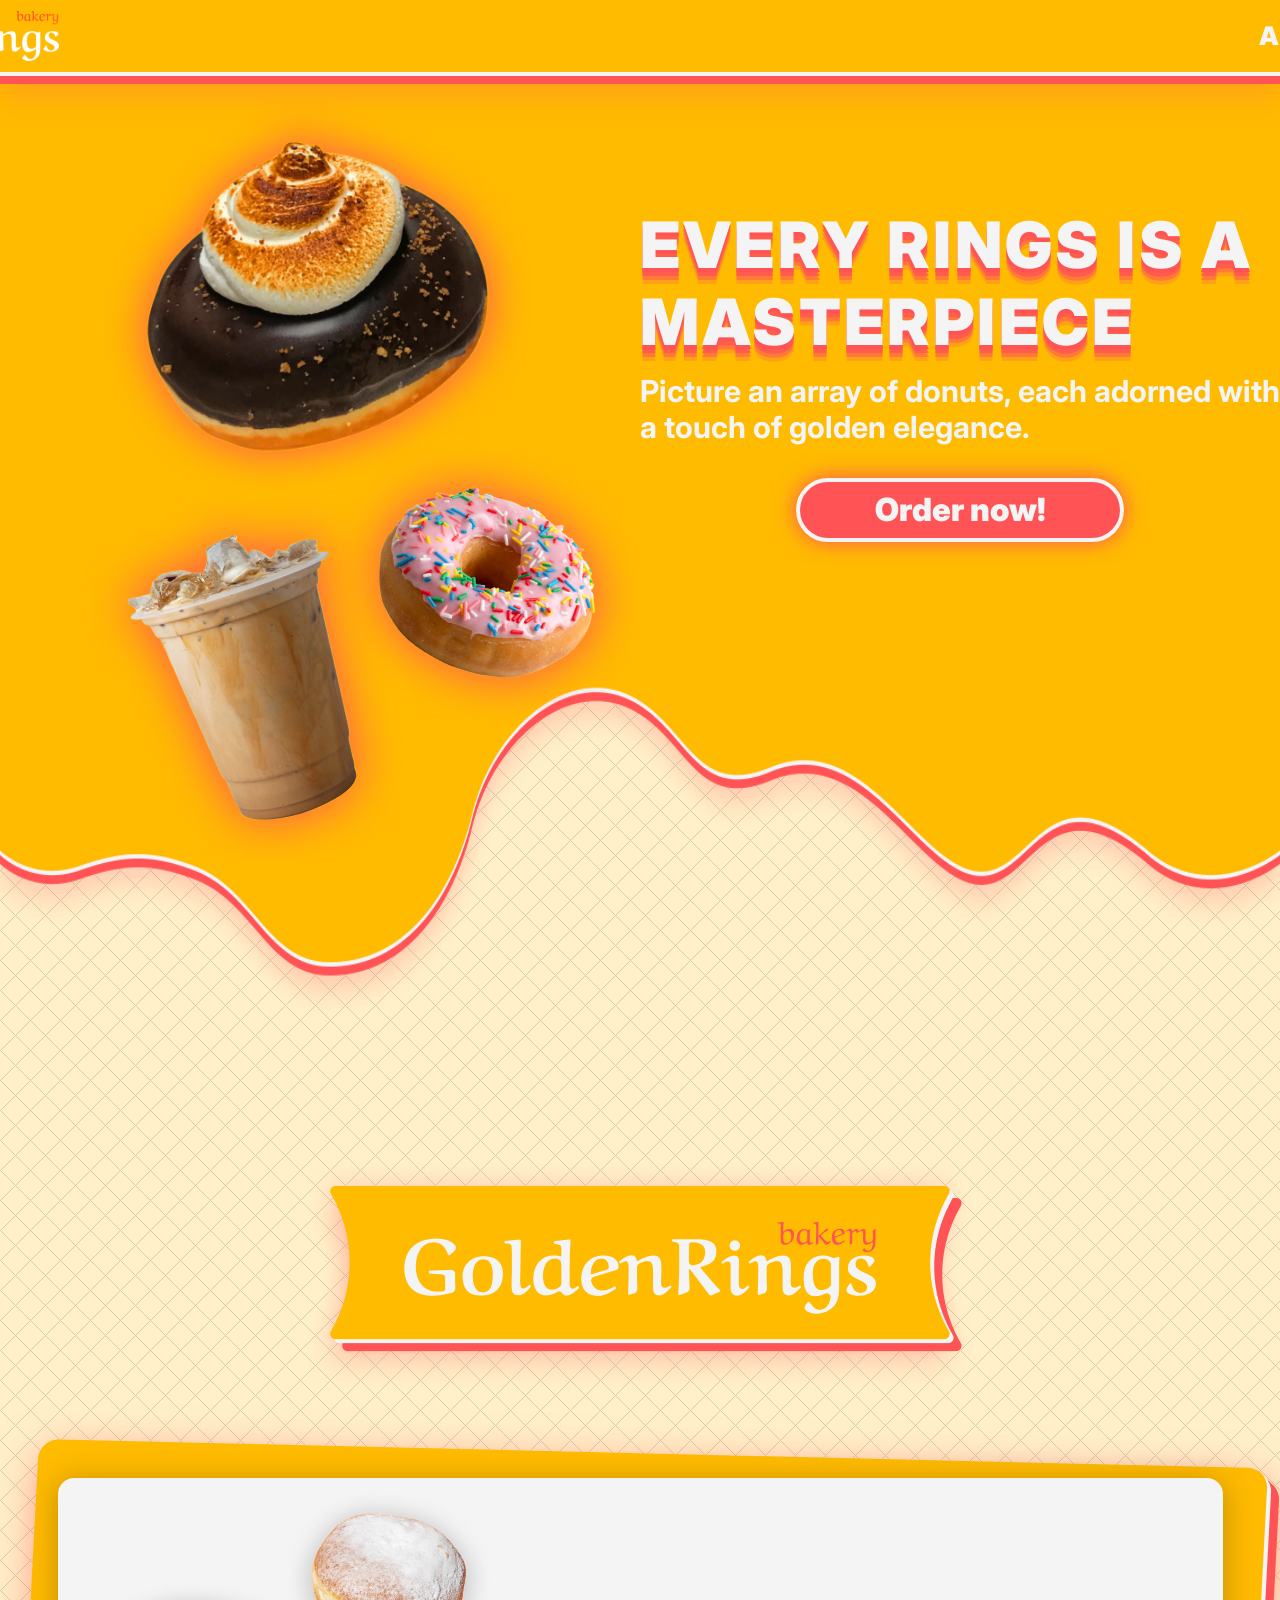
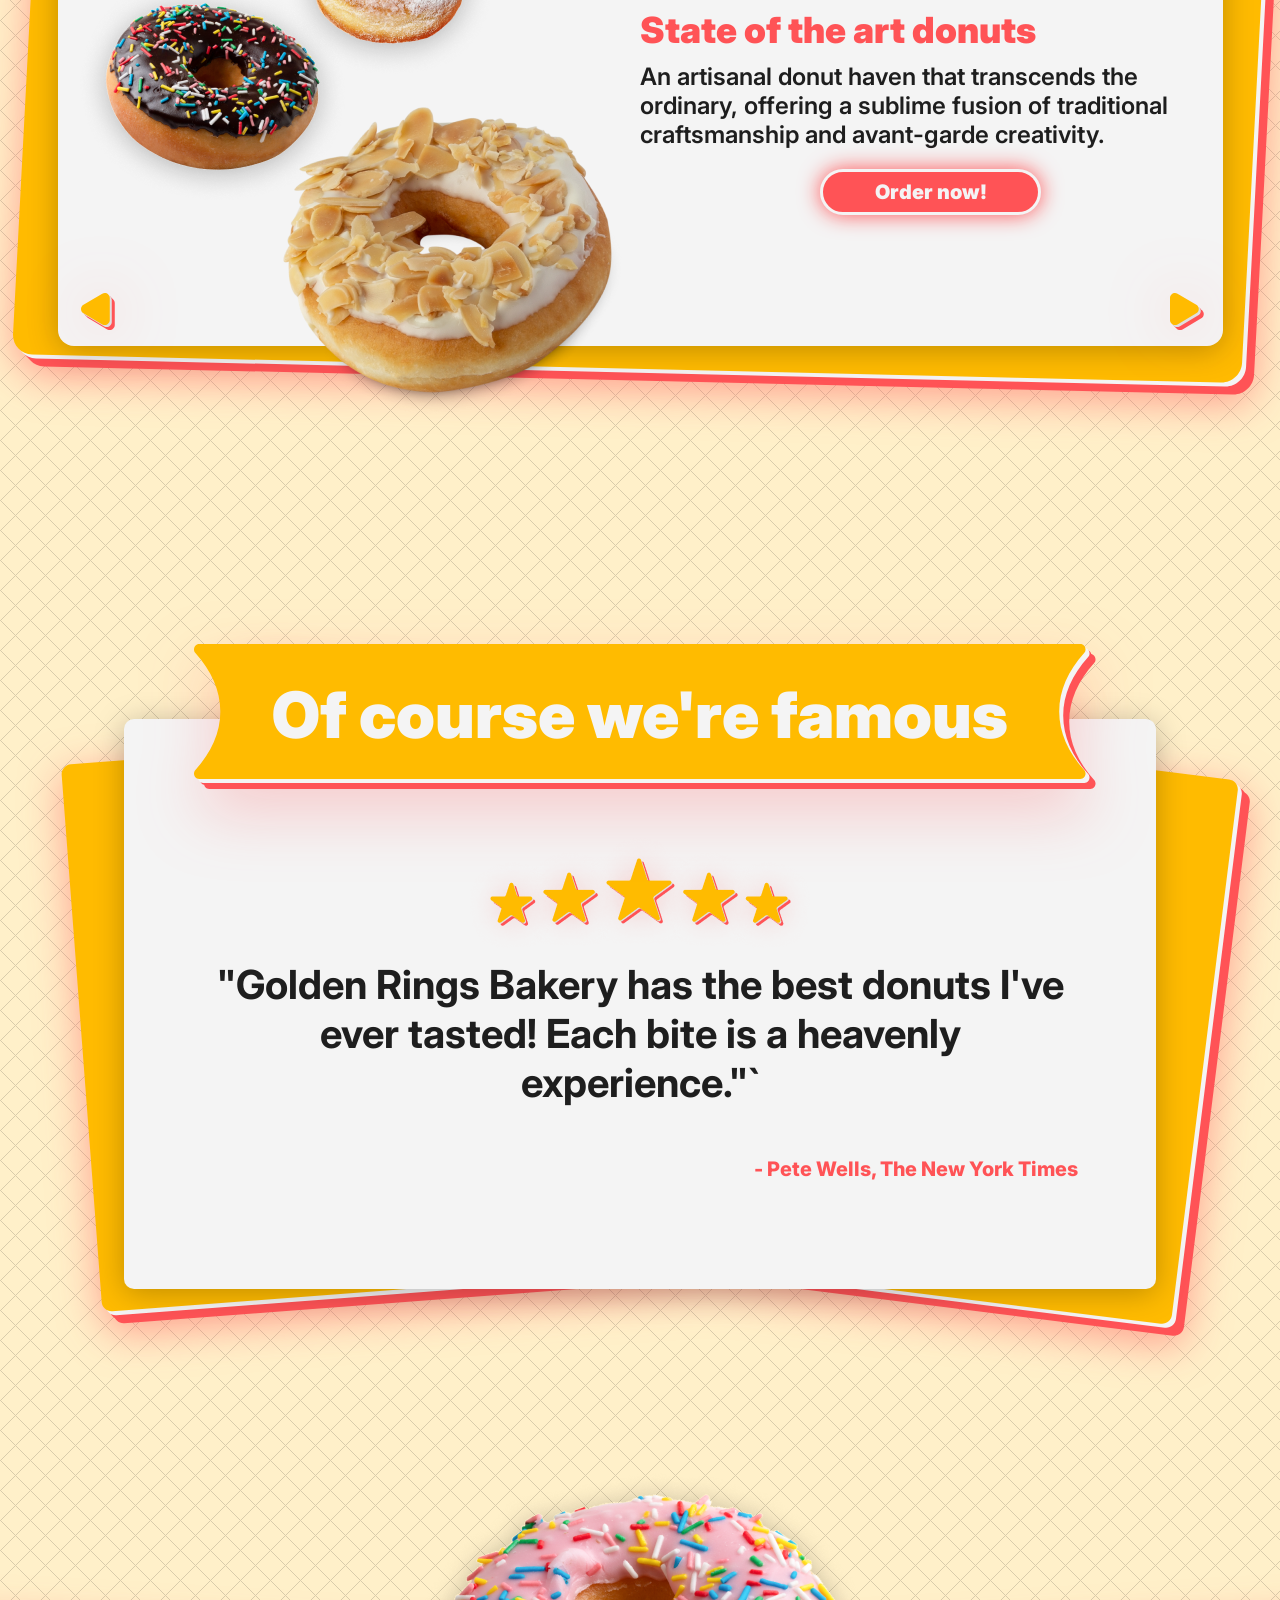
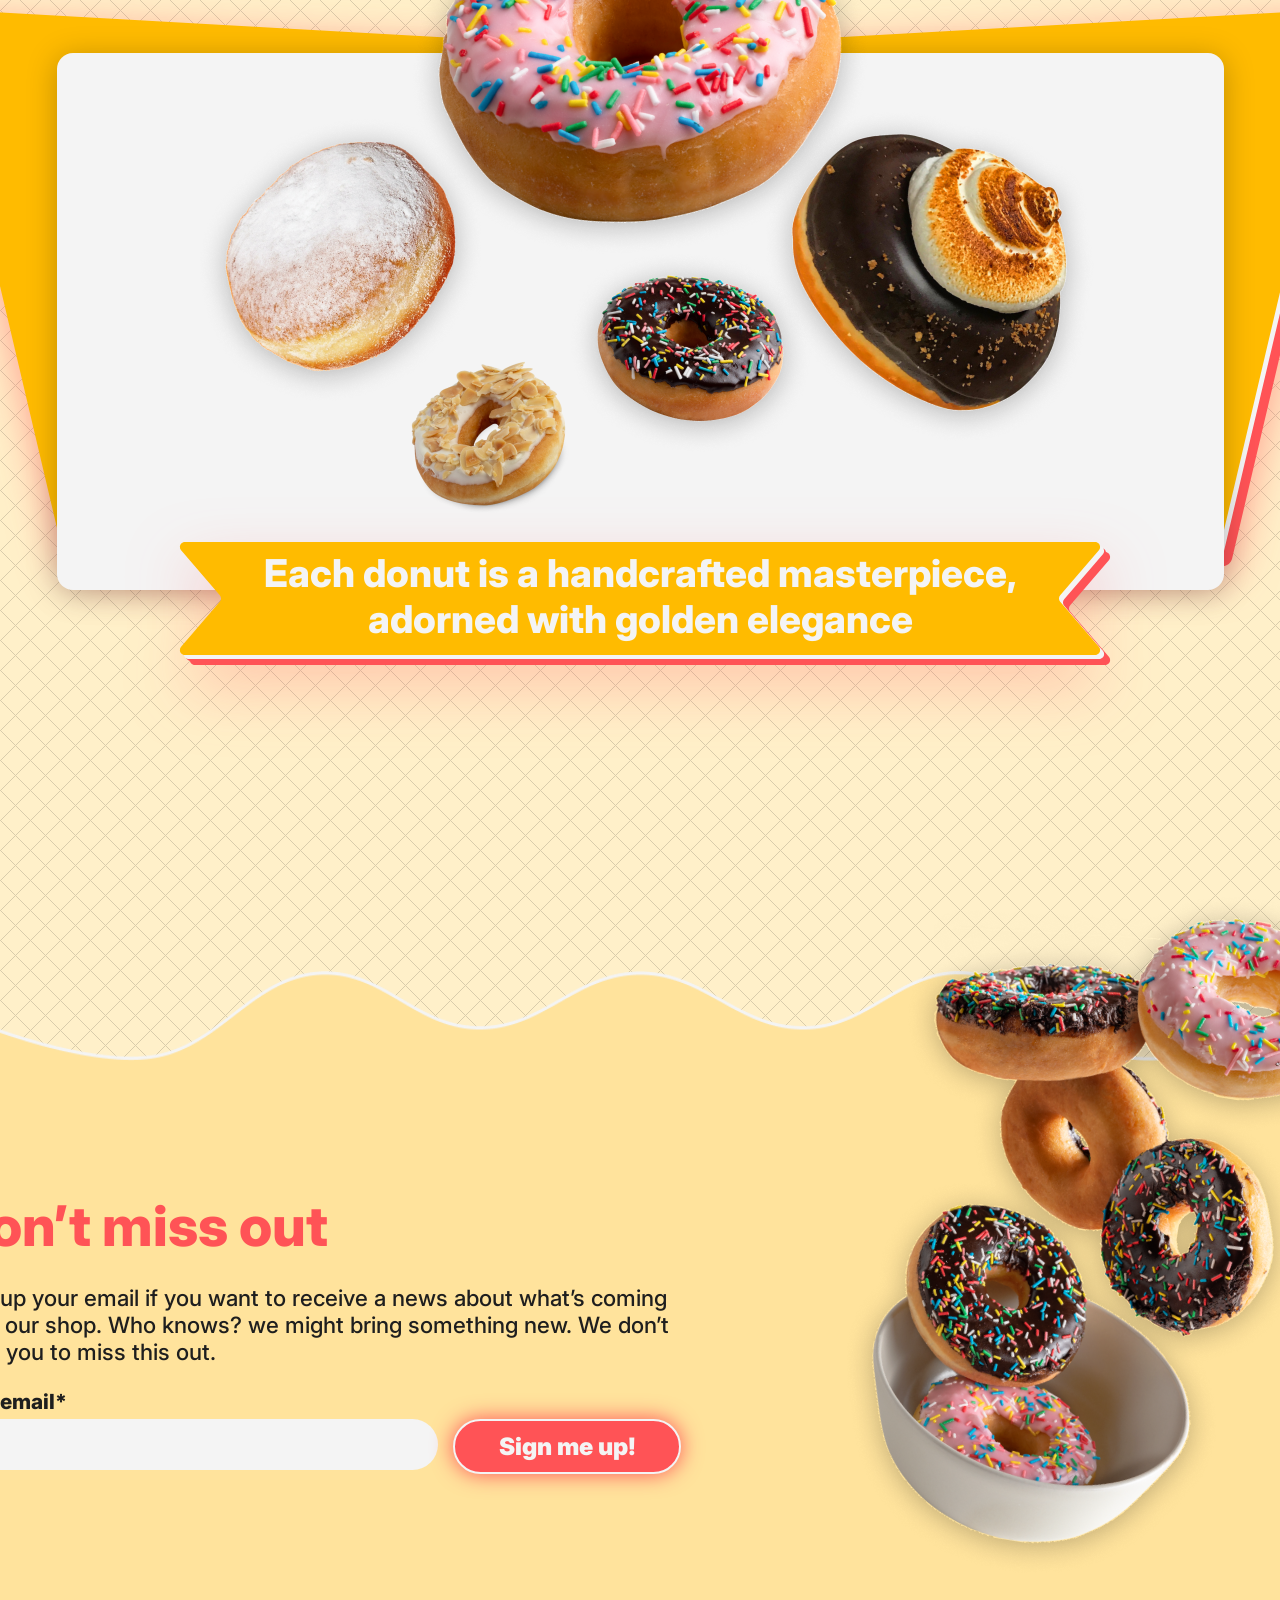
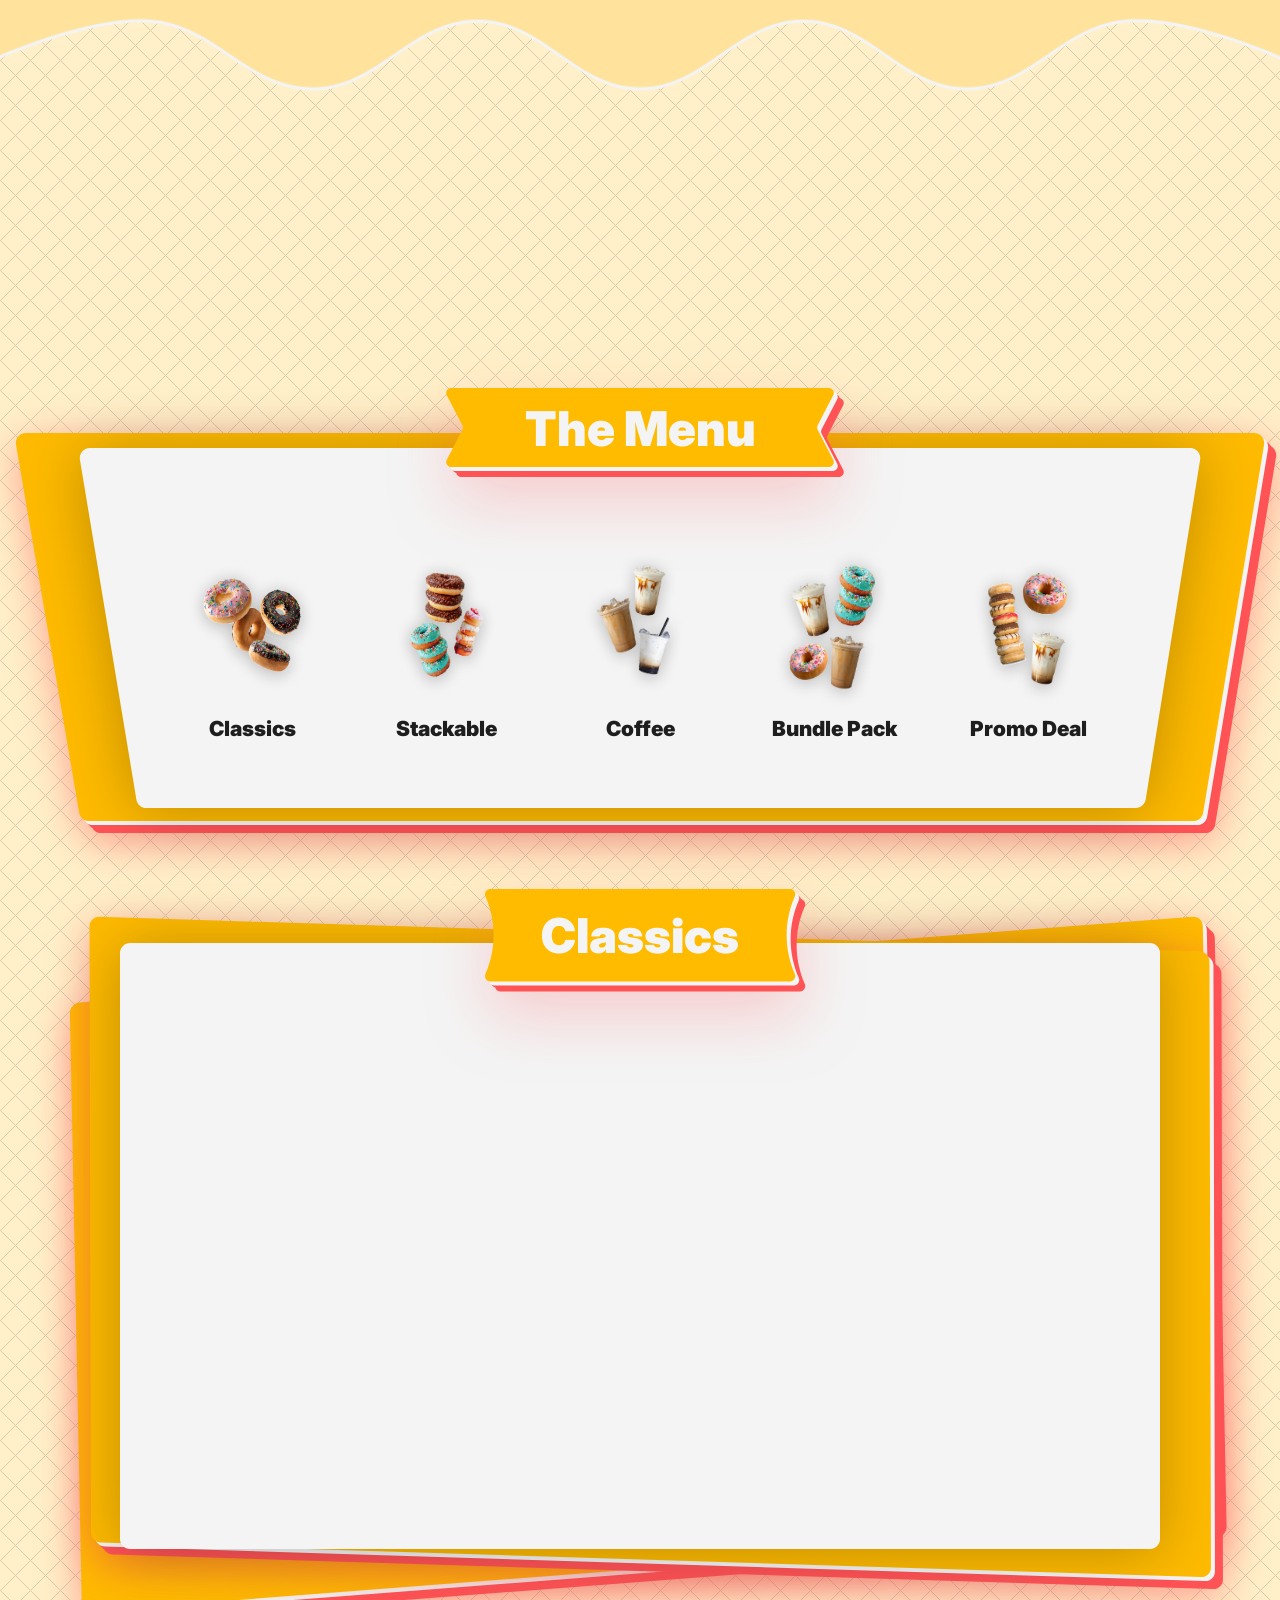
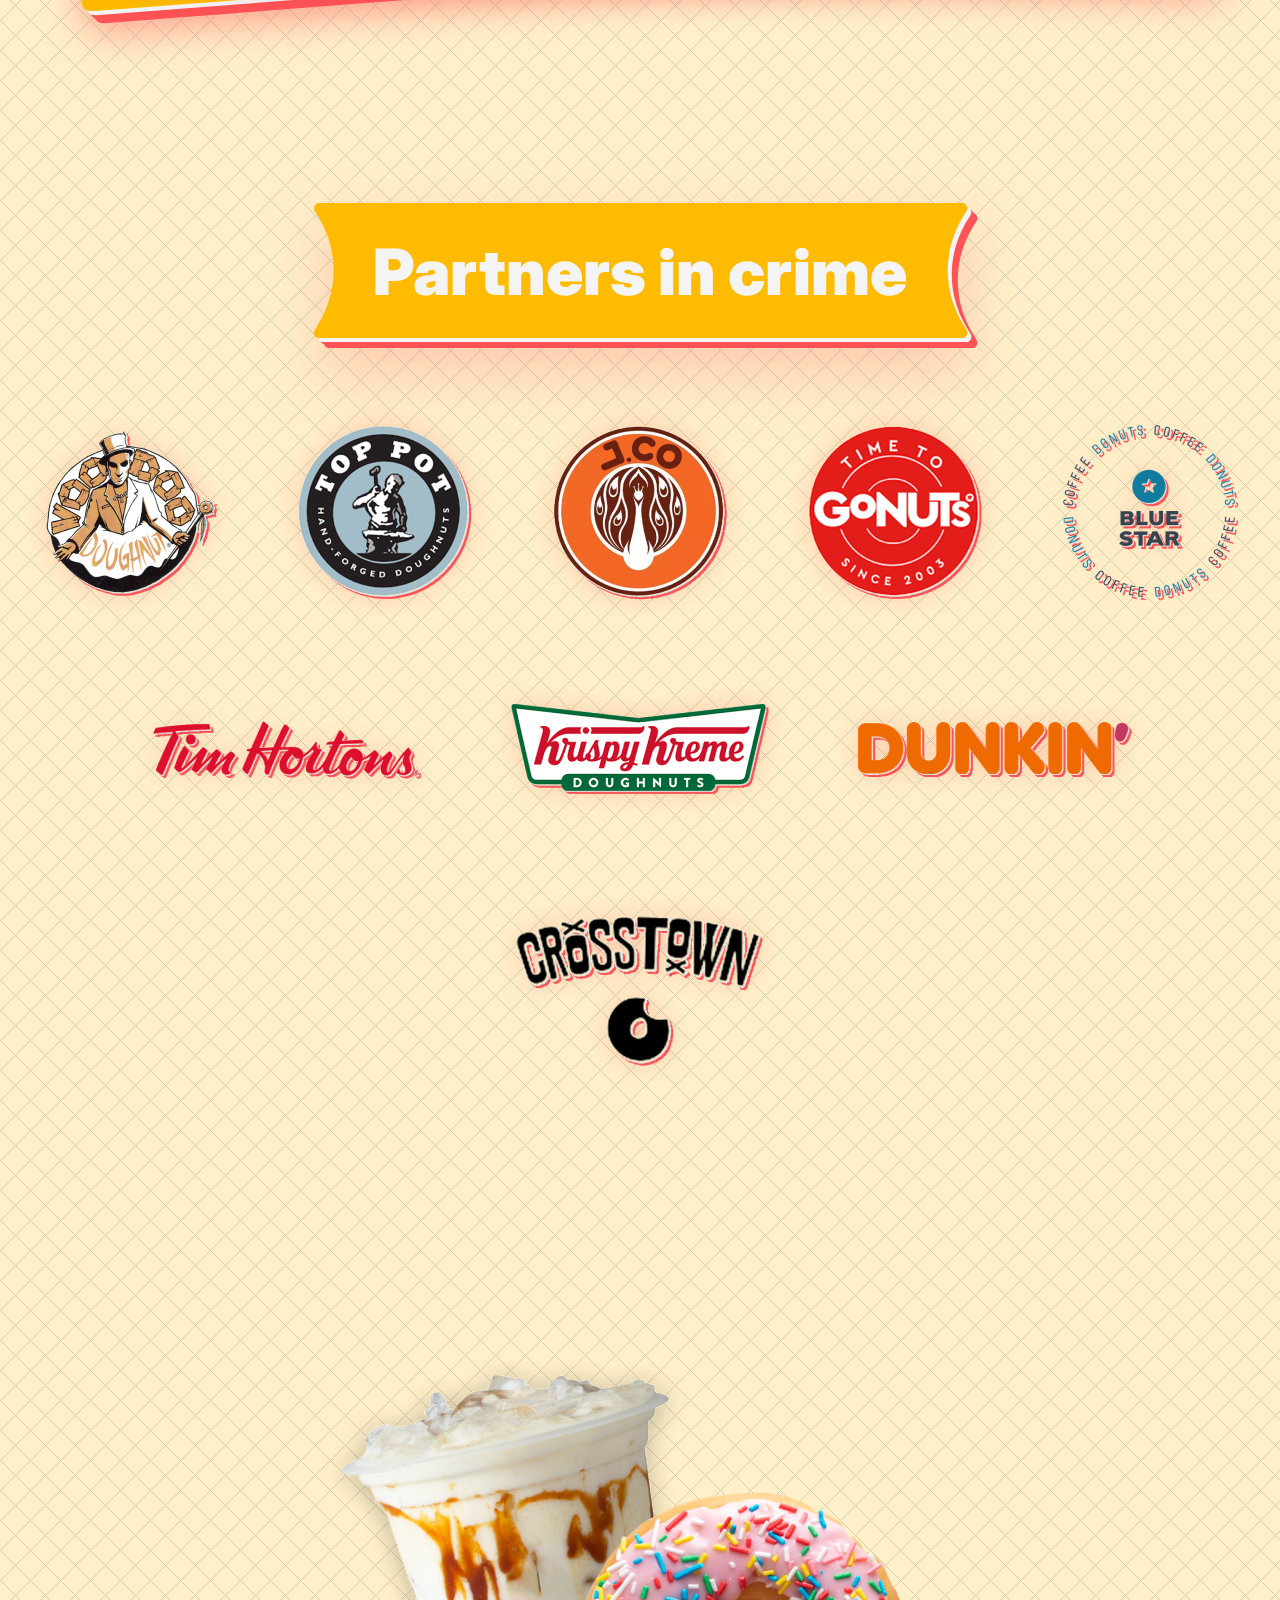
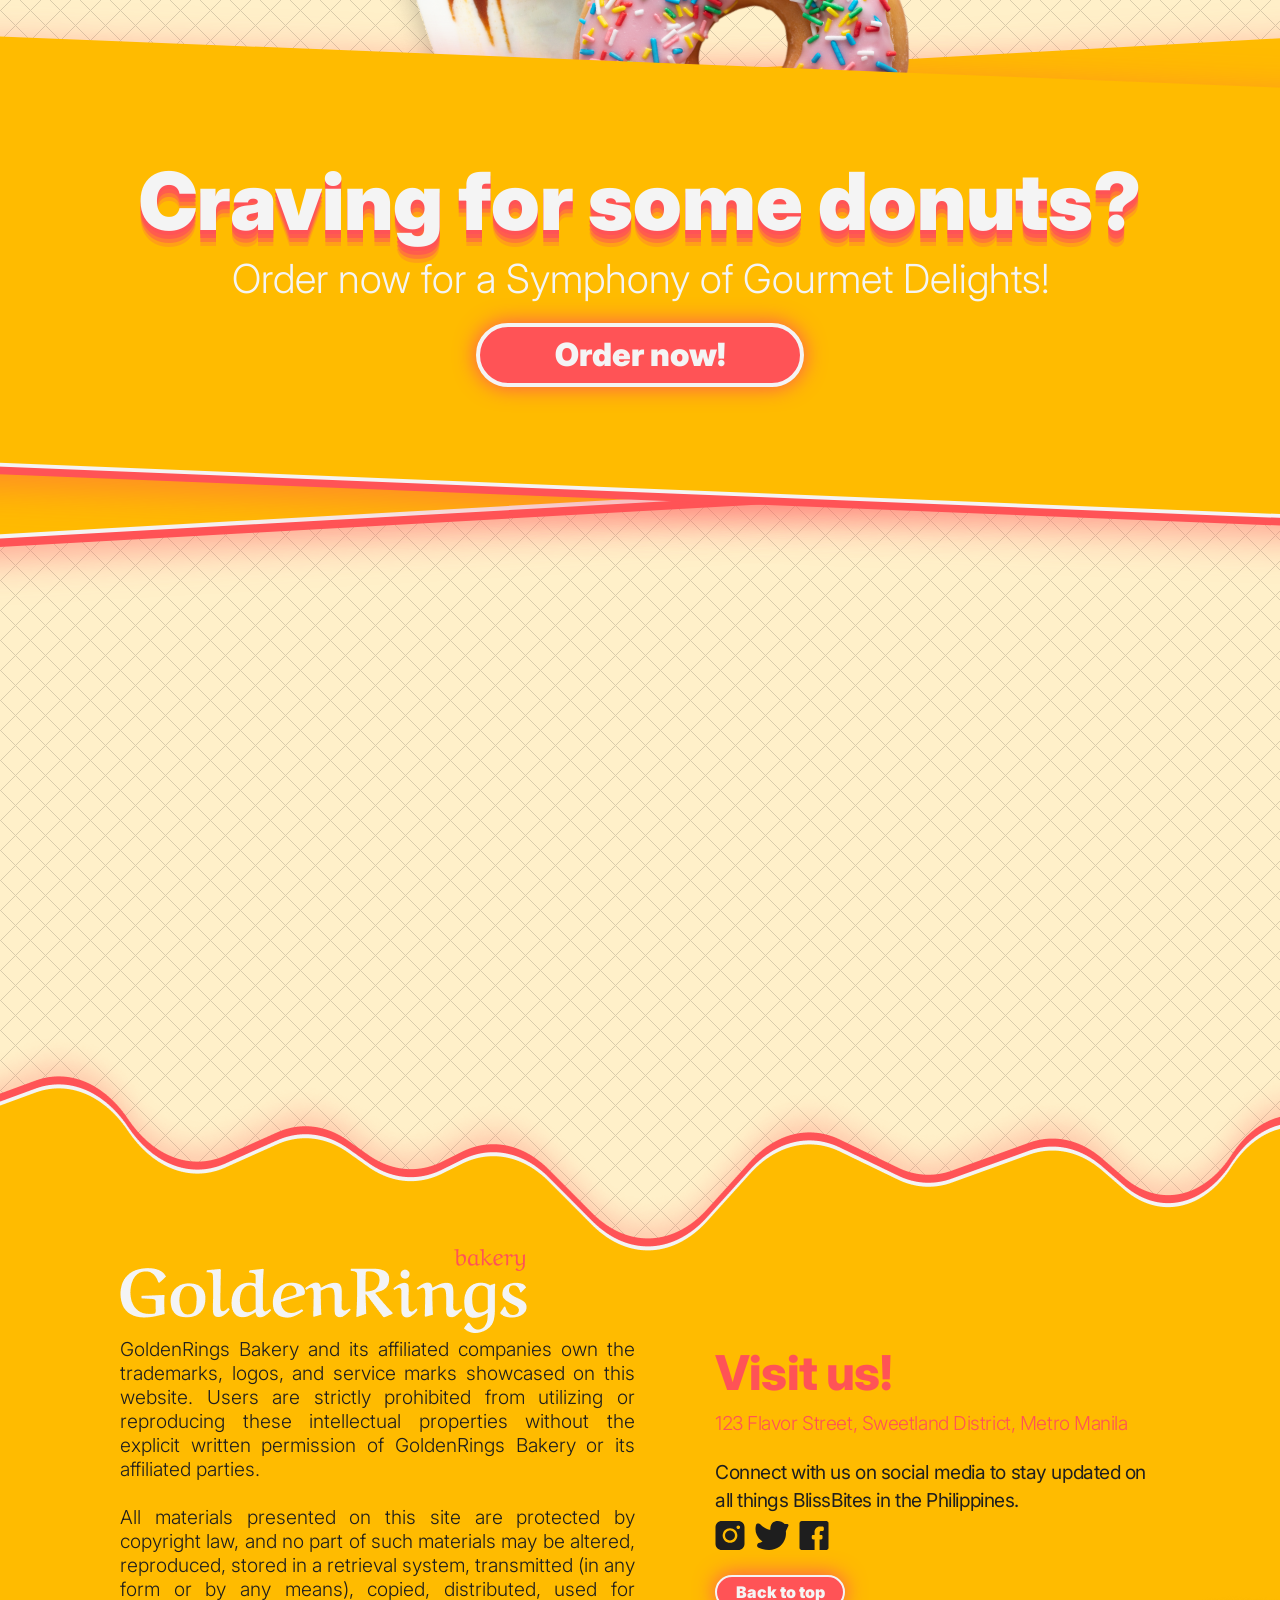
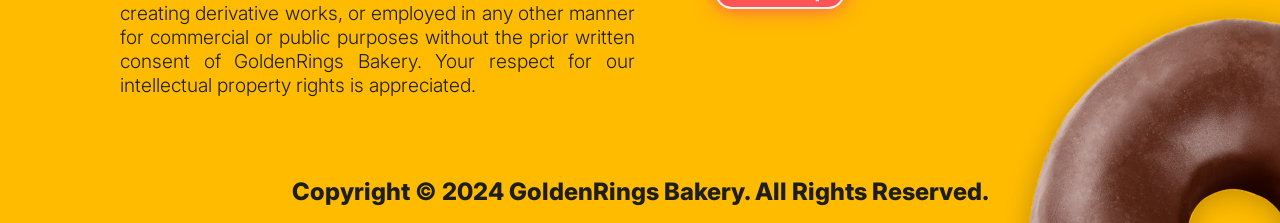
==== commit 6f56cd0a: "organizing files" ====
--- a/index.html
+++ b/index.html
@@ -9,6 +9,7 @@
 		<link rel="icon" type="image/x-icon" href="/img_src/icon.png" />
 
 		<link rel="stylesheet" href="./CSS/main.css" />
+		<link rel="stylesheet" href="./CSS/style.css" />
 
 		<!--Website fonts-->
 		<link rel="preconnect" href="https://fonts.googleapis.com" />
--- a/CSS/main.css
+++ b/CSS/main.css
@@ -1,3 +1,6 @@
+/*Fonts*/
+/*Colors*/
+/*Effects*/
 *,
 *::before,
 *::after {
@@ -9,9 +12,6 @@
   padding: 0;
 }
 
-/*Fonts*/
-/*Colors*/
-/*Effects*/
 /*Effects*/
 * button {
   outline: none;
@@ -20,7 +20,7 @@
 
 body {
   background-color: #fff0c9;
-  background-image: url("./img_src/Background.png");
+  background-image: url(../img_src/Background.png);
   overflow-x: hidden;
 }
 
@@ -49,1046 +49,1054 @@
   cursor: pointer;
 }
 
-@media screen and (width >= 1920px) {
-  .header {
-    max-width: auto;
-    height: 4.5rem;
-    top: 0;
-    box-shadow: 0px 4px 0px 0px #f4f4f4, 0px 12px 0px 0px #ff5356, 0px 24px 31.5px 0px rgba(255, 83, 86, 0.25);
-    background-color: #ffbb00;
-    display: flex;
-    justify-content: center;
-    align-items: center;
-    position: sticky;
-    z-index: 100;
-  }
-  .header .wrapper {
-    display: flex;
-    flex-direction: row;
-    align-items: center;
-    gap: 1200px;
-  }
-  .header .wrapper img {
-    max-width: 15rem;
-    user-select: none;
-  }
-  .header .wrapper .links {
-    display: flex;
-    flex-direction: row;
-    align-items: center;
-    justify-content: center;
-    gap: 2rem;
-  }
-  .header .wrapper .links a {
-    color: #f4f4f4;
-    text-align: center;
-    font-family: "Inter", sans-serif;
-    font-size: 1.6rem;
-    font-style: normal;
-    font-weight: 900;
-    line-height: normal;
-    text-decoration: none;
-    user-select: none;
-  }
-  .hero .wrapper {
-    display: grid;
-    grid-template-columns: 1fr;
-    justify-content: center;
-    align-items: center;
-    overflow: hidden;
-  }
-  .hero .wrapper .bghero {
-    grid-area: 1/1;
-    align-self: center;
-  }
-  .hero .wrapper .bghero img {
-    width: 100%;
-    pointer-events: none;
-    user-select: none;
-    transform: translateY(-8rem);
-  }
-  .hero .wrapper .overlay {
-    grid-area: 1/1;
-    z-index: 1;
-    display: flex;
-    flex-direction: row;
-    justify-content: center;
-    align-items: center;
-    gap: 1.5vw;
-    transform: translateY(-15rem);
-  }
-  .hero .wrapper .overlay .herolabel {
-    max-width: 40rem;
-    display: flex;
-    align-items: center;
-    flex-direction: column;
-    gap: 1vw;
-  }
-  .hero .wrapper .overlay .herolabel h1 {
-    color: #f4f4f4;
-    /* Echo */
-    text-shadow: 0px 4px 0px #ff5356, 0px 8px 0px rgba(255, 83, 86, 0.75), 0px 12px 0px rgba(255, 83, 86, 0.5), 0px 16px 0px rgba(255, 83, 86, 0.25);
-    font-family: "Inter", sans-serif;
-    font-size: 4rem;
-    font-style: normal;
-    font-weight: 900;
-    line-height: normal;
-    letter-spacing: 0.2rem;
-    text-transform: uppercase;
-    user-select: none;
-  }
-  .hero .wrapper .overlay .herolabel h2 {
-    color: #f4f4f4;
-    text-align: justify;
-    font-family: "Inter", sans-serif;
-    font-size: 1.9rem;
-    font-style: normal;
-    font-weight: 700;
-    line-height: normal;
-    user-select: none;
-  }
-  .hero .wrapper .overlay .elements {
-    display: grid;
-    grid-template-columns: 1fr;
-  }
-  .hero .wrapper .overlay .elements img {
-    grid-area: 1/1;
-    pointer-events: none;
-    user-select: none;
-    max-width: 100%;
-  }
-  .hero .wrapper .overlay .elements .donut1 {
-    transform: translateY(-80px);
-  }
-  .hero .wrapper .overlay .elements .donut2 {
-    transform: translateX(250px) translateY(260px);
-  }
-  .hero .wrapper .overlay .elements .coffee1 {
-    transform: translateX(-20px) translateY(310px);
-  }
-  .transition_Logo {
-    display: flex;
-    justify-content: center;
-    align-items: center;
-  }
-  .transition_Logo img {
-    pointer-events: none;
-    user-select: none;
-  }
-  .flashcards {
-    display: grid;
-    grid-template-columns: 1fr;
-    justify-content: center;
-    align-items: center;
-  }
-  .flashcards .background {
-    /*Centering the container*/
-    grid-area: 1/1;
-    justify-self: center;
-    z-index: -1;
-    /*Centering the container*/
-    /* Elements */
-  }
-  .flashcards .background svg {
-    filter: drop-shadow(4px 4px 0px #f4f4f4) drop-shadow(8px 8px 0px #ff5356) drop-shadow(0px 10px 20px rgba(255, 83, 86, 0.5));
-    translate: 0px 15px;
-  }
-  .flashcards .cards {
-    /*Centering the container*/
-    grid-area: 1/1;
-    justify-self: center;
-    align-self: center;
-    /*Centering the container*/
-    display: flex;
-    justify-content: center;
-    align-items: center;
-    width: 1165px;
-    height: 468px;
-    border-radius: 1rem;
-    background: #f4f4f4;
-    /* BoxShadow */
-    box-shadow: 0px 4px 30px 0px rgba(0, 0, 0, 0.25);
-  }
-  .flashcards .cards .items {
-    /*aligning the label and elements container*/
-    display: grid;
-    grid-template-columns: 1fr 1fr;
-    justify-content: center;
-    align-items: center;
-    /*aligning the label and elements container*/
-  }
-  .flashcards .cards .items .label {
-    display: flex;
-    flex-direction: column;
-    gap: 10px;
-    width: 581px;
-  }
-  .flashcards .cards .items .label h3 {
-    color: #ff5356;
-    font-family: "Inter", sans-serif;
-    font-size: 36px;
-    font-style: normal;
-    font-weight: 900;
-    line-height: normal;
-  }
-  .flashcards .cards .items .label p {
-    color: #1e1e1e;
-    font-family: "Inter", sans-serif;
-    font-size: 24px;
-    font-style: normal;
-    font-weight: 600;
-    line-height: normal;
-  }
-  .flashcards .cards .items .label button {
-    /*Align button to center*/
-    justify-self: center;
-    align-self: center;
-    /*Align button to center*/
-    width: 215px;
-    height: 40px;
-    margin-top: 10px;
-    border-radius: 100rem;
-    border: 3px solid #f4f4f4;
-    background: #ff5356;
-    /* Pink Shadow */
-    box-shadow: 0px 0px 21.6px 0px #ff5356;
-    /*Text Style*/
-    color: #f4f4f4;
-    text-align: center;
-    font-family: "Inter", sans-serif;
-    font-size: 20px;
-    font-style: normal;
-    font-weight: 900;
-    line-height: normal;
-  }
-  .flashcards .cards .items .label button:hover {
-    background: #ffbb00;
-    box-shadow: 0px 8px 0px 0px var(--Accent-2, #f4f4f4), 0px 0px 21.6px 0px #ffbb00;
-    transform: translateY(-6px);
-    cursor: pointer;
-  }
-  .flashcards .cards .items .elements {
-    display: grid;
-    grid-template-columns: 1fr;
-  }
-  .flashcards .cards .items .elements img {
-    grid-area: 1/1;
-    pointer-events: none;
-    user-select: none;
-  }
-  .flashcards .cards .items .elements .donut1 {
-    transform: translateX(200px) translateY(150px);
-  }
-  .flashcards .cards .items .elements .donut2 {
-    transform: translateX(-20px) translateY(10px);
-  }
-  .flashcards .cards .items .elements .donut3 {
-    transform: translateX(200px) translateY(-50px);
-  }
-  .flashcards .arrowButton {
-    /*Centering the container*/
-    grid-area: 1/1;
-    justify-self: center;
-    z-index: 10;
-    /*Centering the container*/
-    display: flex;
-    flex-direction: row;
-    gap: 1060px;
-    transform: translateY(200px);
-  }
-  .flashcards .arrowButton img {
-    fill: #1e1e1e;
-    filter: drop-shadow(2px 2px 0px #dfdfdf) drop-shadow(3px 3px 0px #ff5356) drop-shadow(1px 1px 31.5px rgba(255, 83, 86, 0.25));
-    pointer-events: none;
-    user-select: none;
-  }
-  .flashcards .arrowButton .left img,
-  .flashcards .arrowButton .right img {
-    transition: all 0.05s ease-in;
-  }
-  .flashcards .arrowButton .left:hover,
-  .flashcards .arrowButton .right:hover {
-    cursor: pointer;
-  }
-  .flashcards .arrowButton .left:hover img,
-  .flashcards .arrowButton .right:hover img {
-    transform: scale(1.2);
-  }
-  .flashcards .arrowButton .left:active img,
-  .flashcards .arrowButton .right:active img {
-    transform: scale(0.9);
-  }
-  .ratings {
-    margin-top: 200px;
-    display: grid;
-    grid-template-columns: 1fr;
-    justify-content: center;
-    align-items: center;
-  }
-  .ratings .wrapper {
-    /*Centering the container*/
-    grid-area: 1/1;
-    justify-self: center;
-    z-index: 1;
-    /*Centering the container*/
-    width: 1032px;
-    height: 570px;
-    border-radius: 10px;
-    background: #f4f4f4;
-    /* BoxShadow */
-    box-shadow: 0px 4px 30px 0px rgba(0, 0, 0, 0.25);
-    display: grid;
-    grid-template-columns: 1fr;
-    justify-content: center;
-    align-items: center;
-  }
-  .ratings .wrapper .title {
-    /*Centering the container*/
-    grid-area: 1/1;
-    justify-self: center;
-    /*Centering the container*/
-    transform: translateY(-280px);
-    display: grid;
-    grid-template-columns: 1fr;
-    align-items: center;
-    justify-content: center;
-  }
-  .ratings .wrapper .title svg {
-    /*Centering the container*/
-    grid-area: 1/1;
-    /*Centering the container*/
-    user-select: none;
-    pointer-events: none;
-    filter: drop-shadow(4px 4px 0px #f4f4f4) drop-shadow(6px 6px 0px #ff5356) drop-shadow(0px 24px 31.5px rgba(255, 83, 86, 0.25));
-    z-index: -1;
-  }
-  .ratings .wrapper .title h1 {
-    /*Centering the container*/
-    grid-area: 1/1;
-    /*Centering the container*/
-    color: #f4f4f4;
-    text-align: center;
-    /* BoxShadow */
-    text-shadow: 0px 4px 30px 0px rgba(0, 0, 0, 0.25);
-    font-family: "Inter", sans-serif;
-    font-size: 64px;
-    font-style: normal;
-    font-weight: 900;
-    line-height: normal;
-    padding-bottom: 20px;
-  }
-  .ratings .wrapper .reviews {
-    /*Centering the container*/
-    grid-area: 1/1;
-    justify-self: center;
-    /*Centering the container*/
-    width: 876px;
-    display: flex;
-    flex-direction: column;
-    justify-content: center;
-    align-items: center;
-  }
-  .ratings .wrapper .reviews .stars img {
-    pointer-events: none;
-    user-select: none;
-  }
-  .ratings .wrapper .reviews .statement {
-    display: flex;
-    flex-direction: column;
-    gap: 50px;
-  }
-  .ratings .wrapper .reviews .statement p {
-    color: #1e1e1e;
-    text-align: center;
-    /* BoxShadow */
-    text-shadow: 0px 4px 30px 0px rgba(0, 0, 0, 0.25);
-    font-family: "Inter", sans-serif;
-    font-size: 40px;
-    font-style: normal;
-    font-weight: 700;
-    line-height: normal;
-  }
-  .ratings .wrapper .reviews .statement h4 {
-    color: #ff5356;
-    text-align: right;
-    font-variant-numeric: slashed-zero;
-    /* BoxShadow */
-    text-shadow: 0px 4px 30px 0px rgba(0, 0, 0, 0.25);
-    font-family: "Inter", sans-serif;
-    font-size: 20px;
-    font-style: normal;
-    font-weight: 800;
-    line-height: normal;
-  }
-  .ratings .background {
-    /*Centering the container*/
-    grid-area: 1/1;
-    justify-self: center;
-    align-self: center;
-    /*Centering the container*/
-    /* Elements */
-    filter: drop-shadow(4px 4px 0px #f4f4f4) drop-shadow(8px 8px 0px #ff5356) drop-shadow(0px 10px 20px rgba(255, 83, 86, 0.5));
-    translate: 10px 0px;
-  }
-  .wingman {
-    display: grid;
-    grid-template-columns: 1fr;
-    justify-content: center;
-    align-items: center;
-    margin-top: 200px;
-  }
-  .wingman .wrapper,
-  .wingman .bg,
-  .wingman .title {
-    /*Centering the container*/
-    grid-area: 1/1;
-    justify-self: center;
-    /*Centering the container*/
-  }
-  .wingman .wrapper {
-    width: 1167px;
-    height: 537px;
-    border-radius: 1rem;
-    background: #f4f4f4;
-    /* BoxShadow */
-    box-shadow: 0px 4px 30px 0px rgba(0, 0, 0, 0.25);
-    display: grid;
-    grid-template-columns: 1fr;
-    align-items: center;
-  }
-  .wingman .wrapper #donuts {
-    /*Centering the container*/
-    grid-area: 1/1;
-    justify-self: center;
-    /*Centering the container*/
-    pointer-events: none;
-    user-select: none;
-  }
-  .wingman .wrapper .donut1 {
-    transform: translateY(-300px);
-  }
-  .wingman .wrapper .donut2 {
-    transform: translateX(300px) translateY(-100px);
-  }
-  .wingman .wrapper .donut3 {
-    transform: translateX(-300px) translateY(-100px);
-  }
-  .wingman .wrapper .donut4 {
-    transform: translateX(50px) translateY(-10px);
-  }
-  .wingman .wrapper .donut5 {
-    transform: translateX(-150px) translateY(80px);
-  }
-  .wingman .bg {
-    z-index: -1;
-    filter: drop-shadow(4px 4px 0px #f4f4f4) drop-shadow(8px 8px 0px #ff5356) drop-shadow(0px 10px 20px rgba(255, 83, 86, 0.5));
-  }
-  .wingman .title {
-    transform: translateY(290px);
-    display: grid;
-    grid-template-columns: 1fr;
-    justify-content: center;
-    align-items: center;
-  }
-  .wingman .title h3,
-  .wingman .title svg {
-    /*Centering the container*/
-    grid-area: 1/1;
-    justify-self: center;
-    /*Centering the container*/
-  }
-  .wingman .title h3 {
-    color: #f4f4f4;
-    text-align: center;
-    /* BoxShadow */
-    text-shadow: 0px 4px 30px 0px rgba(0, 0, 0, 0.25);
-    font-family: "Inter", sans-serif;
-    font-size: 2.4rem;
-    font-style: normal;
-    font-weight: 800;
-    line-height: normal;
-    width: 837px;
-    margin-bottom: 30px;
-  }
-  .wingman .title svg {
-    pointer-events: none;
-    user-select: none;
-    z-index: -1;
-    filter: drop-shadow(4px 4px 0px #f4f4f4) drop-shadow(6px 6px 0px #ff5356) drop-shadow(0px 24px 31.5px rgba(255, 83, 86, 0.25));
-  }
-  .email {
-    height: auto;
-    margin-top: 200px;
-    display: grid;
-    grid-template-columns: 1fr;
-    justify-content: center;
-    align-items: center;
-  }
-  .email .wrapper {
-    /*Centering the container*/
-    grid-area: 1/1;
-    justify-self: center;
-    align-self: center;
-    /*Centering the container*/
-    display: grid;
-    grid-template-columns: 1fr 1fr;
-    justify-content: center;
-    align-items: center;
-    overflow-x: hidden;
-    padding-inline: 18vw;
-  }
-  .email .wrapper h3,
-  .email .wrapper p {
-    grid-area: 1/1;
-  }
-  .email .wrapper .label {
-    grid-area: 1/1;
-    display: flex;
-    flex-direction: column;
-    gap: 1.5rem;
-  }
-  .email .wrapper .label h3 {
-    color: #ff5356;
-    font-family: "Inter", sans-serif;
-    font-size: 3.5rem;
-    font-style: normal;
-    font-weight: 800;
-    line-height: normal;
-  }
-  .email .wrapper .label p {
-    color: #1e1e1e;
-    font-family: "Inter", sans-serif;
-    font-size: 1.4rem;
-    font-style: normal;
-    font-weight: 500;
-    line-height: normal;
-    width: 730px;
-  }
-  .email .wrapper .label .form h6 {
-    color: #1e1e1e;
-    font-family: "Inter", sans-serif;
-    font-size: 1.3rem;
-    font-style: normal;
-    font-weight: 800;
-    line-height: normal;
-    margin-bottom: 5px;
-  }
-  .email .wrapper .label .form .formInputs {
-    display: flex;
-    flex-direction: row;
-    gap: 15px;
-  }
-  .email .wrapper .label .form .formInputs input[type=email] {
-    width: 489px;
-    height: 51px;
-    border-radius: 100px;
-    background: var(--Accent-2, #f4f4f4);
-    box-sizing: border-box;
-    padding: 1em;
-    font-family: "Inter", sans-serif;
-    font-size: 1.5rem;
-    font-weight: 600;
-    color: #ff5356;
-    accent-color: #ff5356;
-    border: none;
-  }
-  .email .wrapper .label .form .formInputs button {
-    width: 224.82px;
-    height: 51px;
-    border-radius: 100px;
-    border: 2px solid #f4f4f4;
-    background: #ff5356;
-    color: #f4f4f4;
-    text-align: center;
-    font-family: "Inter", sans-serif;
-    font-size: 24px;
-    font-style: normal;
-    font-weight: 900;
-    line-height: normal;
-    /* Pink Shadow */
-    box-shadow: 0px 0px 21.6px 0px #ff5356;
-  }
-  .email .wrapper .label .form .formInputs button:hover {
-    background: #ffbb00;
-    box-shadow: 0px 8px 0px 0px var(--Accent-2, #f4f4f4), 0px 0px 21.6px 0px #ffbb00;
-    transform: translateY(-6px);
-    cursor: pointer;
-  }
-  .email .wrapper .element {
-    /*Centering the container*/
-    grid-area: 1/1;
-    justify-self: center;
-    /*Centering the container*/
-    grid-area: 1/2;
-  }
-  .email .wrapper .element img {
-    pointer-events: none;
-    user-select: none;
-    transform: translateX(100px) translateY(-100px);
-  }
-  .email .bg {
-    /*Centering the container*/
-    grid-area: 1/1;
-    justify-self: center;
-    /*Centering the container*/
-    width: 100%;
-    z-index: -1;
-  }
-  .email .bg img {
-    width: 100%;
-    pointer-events: none;
-    user-select: none;
-  }
-  .menu {
-    margin-top: 200px;
-  }
-  .menu .categories {
-    display: grid;
-    grid-template-columns: 1fr;
-    justify-content: center;
-    align-items: center;
-  }
-  .menu .categories .title,
-  .menu .categories .items {
-    /*Centering the container*/
-    grid-area: 1/1;
-    justify-self: center;
-    /*Centering the container*/
-  }
-  .menu .categories .title {
-    display: grid;
-    grid-template-columns: 1fr;
-    justify-content: center;
-    align-items: center;
-    translate: 0px -200px;
-  }
-  .menu .categories .title svg,
-  .menu .categories .title h1 {
-    /*Centering the container*/
-    grid-area: 1/1;
-    justify-self: center;
-    /*Centering the container*/
-  }
-  .menu .categories .title svg {
-    user-select: none;
-    pointer-events: none;
-    z-index: -1;
-    filter: drop-shadow(4px 4px 0px #f4f4f4) drop-shadow(6px 6px 0px #ff5356) drop-shadow(0px 24px 31.5px rgba(255, 83, 86, 0.25));
-  }
-  .menu .categories .title h1 {
-    color: #f4f4f4;
-    text-align: center;
-    margin-bottom: 1.5rem;
-    /* BoxShadow */
-    text-shadow: 0px 4px 30px 0px rgba(0, 0, 0, 0.25);
-    font-family: "Inter", sans-serif;
-    font-size: 3rem;
-    font-style: normal;
-    font-weight: 900;
-    line-height: normal;
-  }
-  .menu .categories .items {
-    z-index: -2;
-    display: grid;
-    grid-template-columns: 1fr;
-    justify-content: center;
-    align-items: center;
-  }
-  .menu .categories .items .background_White,
-  .menu .categories .items .background_Neon,
-  .menu .categories .items .lists_Products {
-    /*Centering the container*/
-    grid-area: 1/1;
-    justify-self: center;
-    /*Centering the container*/
-  }
-  .menu .categories .items .background_White {
-    filter: drop-shadow(0px 4px 30px rgba(0, 0, 0, 0.25));
-    margin-bottom: 1rem;
-  }
-  .menu .categories .items .background_Neon {
-    z-index: -1;
-    filter: drop-shadow(4px 4px 0px #f4f4f4) drop-shadow(8px 8px 0px #ff5356) drop-shadow(0px 10px 20px rgba(255, 83, 86, 0.5));
-  }
-  .menu .categories .items .lists_Products {
-    z-index: 2;
-    display: flex;
-    flex-direction: row;
-    justify-content: center;
-    align-items: center;
-    width: 970px;
-    height: 222px;
-  }
-  .menu .categories .items .lists_Products .products {
-    display: flex;
-    flex-direction: column;
-    justify-content: center;
-    align-items: center;
-    padding: 0;
-    width: 200px;
-    height: 260px;
-  }
-  .menu .categories .items .lists_Products .products img {
-    width: 142.275px;
-    height: 177.818px;
-    display: block;
-    user-select: none;
-    pointer-events: none;
-  }
-  .menu .categories .items .lists_Products .products h3 {
-    color: #1e1e1e;
-    text-align: center;
-    font-family: "Inter", sans-serif;
-    font-size: 1.3rem;
-    font-style: normal;
-    font-weight: 900;
-    line-height: normal;
-  }
-  .menu .donutLists {
-    display: grid;
-    grid-template-columns: 1fr;
-    justify-content: center;
-    align-items: center;
-  }
-  .menu .donutLists .title,
-  .menu .donutLists .background,
-  .menu .donutLists .products {
-    /*Centering the container*/
-    grid-area: 1/1;
-    justify-self: center;
-    /*Centering the container*/
-  }
-  .menu .donutLists .title {
-    display: grid;
-    grid-template-columns: 1fr;
-    justify-content: center;
-    align-items: center;
-    z-index: 3;
-    translate: 0px -315px;
-  }
-  .menu .donutLists .title h1,
-  .menu .donutLists .title svg {
-    /*Centering the container*/
-    grid-area: 1/1;
-    justify-self: center;
-    /*Centering the container*/
-  }
-  .menu .donutLists .title svg {
-    z-index: -1;
-    padding-top: 25px;
-    filter: drop-shadow(4px 4px 0px #f4f4f4) drop-shadow(6px 6px 0px #ff5356) drop-shadow(0px 24px 31.5px rgba(255, 83, 86, 0.25));
-  }
-  .menu .donutLists .title h1 {
-    color: #f4f4f4;
-    text-align: center;
-    font-family: "Inter", sans-serif;
-    font-size: 3rem;
-    font-style: normal;
-    font-weight: 900;
-    line-height: normal;
-  }
-  .menu .donutLists .background {
-    display: grid;
-    grid-template-columns: 1fr;
-    justify-content: center;
-    align-items: center;
-  }
-  .menu .donutLists .background .white,
-  .menu .donutLists .background .neon_back,
-  .menu .donutLists .background .neon_middle {
-    /*Centering the container*/
-    grid-area: 1/1;
-    justify-self: center;
-    /*Centering the container*/
-  }
-  .menu .donutLists .background .white {
-    z-index: 1;
-    filter: drop-shadow(0px 4px 30px rgba(0, 0, 0, 0.25));
-  }
-  .menu .donutLists .background .neon_back,
-  .menu .donutLists .background .neon_middle {
-    filter: drop-shadow(4px 4px 0px #f4f4f4) drop-shadow(8px 8px 0px #ff5356) drop-shadow(0px 10px 20px rgba(255, 83, 86, 0.5));
-  }
-  .menu .donutLists .background .neon_back {
-    translate: -10px 10px;
-  }
-  .menu .donutLists .background .neon_middle {
-    translate: 10px 10px;
-  }
-  .Business_Partners {
-    margin-top: 150px;
-  }
-  .Business_Partners .wrapper {
-    display: grid;
-    justify-content: center;
-    align-items: center;
-  }
-  .Business_Partners .wrapper .title img,
-  .Business_Partners .wrapper .logoContainer img {
-    user-select: none;
-    pointer-events: none;
-  }
-  .Business_Partners .wrapper .title {
-    display: grid;
-    grid-template-columns: 1fr;
-    justify-content: center;
-    align-items: center;
-  }
-  .Business_Partners .wrapper .title h1,
-  .Business_Partners .wrapper .title svg {
-    /*Centering the container*/
-    grid-area: 1/1;
-    justify-self: center;
-    align-items: center;
-    /*Centering the container*/
-  }
-  .Business_Partners .wrapper .title svg {
-    user-select: none;
-    pointer-events: none;
-    z-index: -1;
-    filter: drop-shadow(4px 4px 0px #f4f4f4) drop-shadow(6px 6px 0px #ff5356) drop-shadow(0px 24px 31.5px rgba(255, 83, 86, 0.25));
-  }
-  .Business_Partners .wrapper .title h1 {
-    color: #f4f4f4;
-    text-align: center;
-    /* BoxShadow */
-    text-shadow: 0px 4px 30px 0px rgba(0, 0, 0, 0.25);
-    font-family: "Inter", sans-serif;
-    font-size: 4rem;
-    font-style: normal;
-    font-weight: 900;
-    line-height: normal;
-    margin-bottom: 25px;
-  }
-  .Business_Partners .wrapper .logoContainer {
-    display: flex;
-    flex-direction: row;
-    flex-wrap: wrap;
-    justify-content: center;
-    align-items: center;
-    gap: 20px;
-    max-width: 1460px;
-  }
-  .CTA {
-    margin-top: 400px;
-    display: grid;
-    grid-template-columns: 1fr;
-    justify-content: center;
-    align-items: center;
-  }
-  .CTA .wrapper,
-  .CTA .bg1,
-  .CTA .bg2,
-  .CTA .elements {
-    /*Centering the container*/
-    grid-area: 1/1;
-    justify-self: center;
-    /*Centering the container*/
-  }
-  .CTA .wrapper img,
-  .CTA .bg1 img,
-  .CTA .bg2 img,
-  .CTA .elements img {
-    pointer-events: none;
-    user-select: none;
-  }
-  .CTA .wrapper {
-    display: flex;
-    flex-direction: column;
-    justify-content: center;
-    align-items: center;
-    gap: 5px;
-  }
-  .CTA .wrapper h2 {
-    color: #f4f4f4;
-    text-align: center;
-    /* Text Effect */
-    text-shadow: 0px 4px 0px #ff5356, 0px 8px 0px rgba(255, 83, 86, 0.75), 0px 12px 0px rgba(255, 83, 86, 0.5), 0px 16px 0px rgba(255, 83, 86, 0.25);
-    font-family: "Inter", sans-serif;
-    font-size: 5rem;
-    font-style: normal;
-    font-weight: 900;
-    line-height: normal;
-  }
-  .CTA .wrapper p {
-    color: #f4f4f4;
-    text-align: center;
-    font-family: "Inter", sans-serif;
-    font-size: 2.5rem;
-    font-style: normal;
-    font-weight: 300;
-    line-height: normal;
-  }
-  .CTA .wrapper .Button_Pink {
-    margin-top: 15px;
-  }
-  .CTA svg {
-    filter: drop-shadow(4px 4px 0px #f4f4f4) drop-shadow(8px 8px 0px #ff5356) drop-shadow(0px 10px 20px rgba(255, 83, 86, 0.5));
-    translate: 0px 30px;
-  }
-  .CTA .elements {
-    display: grid;
-    grid-template-columns: 1fr;
-    justify-content: center;
-    align-items: center;
-  }
-  .CTA .elements .coffee1,
-  .CTA .elements .donut1 {
-    /*Centering the container*/
-    grid-area: 1/1;
-    justify-self: center;
-    align-self: center;
-    /*Centering the container*/
-    pointer-events: none;
-    user-select: none;
-  }
-  .CTA .elements .coffee1 {
-    transform: translateX(-100px) translateY(-270px);
-  }
-  .CTA .elements .donut1 {
-    transform: translateX(100px) translateY(-210px);
-  }
-  .footer {
-    margin-top: 400px;
-    overflow: hidden;
-  }
-  .footer .wrapper {
-    display: grid;
-    grid-template-columns: 1fr;
-    justify-content: center;
-    align-items: center;
-  }
-  .footer .wrapper .label,
-  .footer .wrapper .background,
-  .footer .wrapper .elements {
-    /*Centering the container*/
-    grid-area: 1/1;
-    justify-self: center;
-    align-self: center;
-    /*Centering the container*/
-  }
-  .footer .wrapper .label {
-    translate: 0px 100px;
-    width: 1040px;
-    display: grid;
-    align-items: center;
-    justify-content: center;
-    gap: 80px;
-    grid-template: "sctn_left sctn_right" "sctn_bottom sctn_bottom";
-  }
-  .footer .wrapper .label .Section_left {
-    grid-area: sctn_left;
-  }
-  .footer .wrapper .label .Section_left .logo {
-    pointer-events: none;
-    user-select: none;
-  }
-  .footer .wrapper .label .Section_left p {
-    width: 515px;
-    color: #1e1e1e;
-    text-align: justify;
-    font-family: "Inter", sans-serif;
-    font-size: 1.2rem;
-    font-style: normal;
-    font-weight: 300;
-    line-height: normal;
-  }
-  .footer .wrapper .label .Section_right {
-    grid-area: sctn_right;
-    align-self: center;
-    display: flex;
-    flex-direction: column;
-    gap: 20px;
-  }
-  .footer .wrapper .label .Section_right .address h5 {
-    color: #ff5356;
-    font-family: "Inter", sans-serif;
-    font-size: 3rem;
-    font-style: normal;
-    font-weight: 800;
-    line-height: 150%; /* 54px */
-    letter-spacing: -0.792px;
-  }
-  .footer .wrapper .label .Section_right .address h6 {
-    color: #ff5356;
-    font-family: "Inter", sans-serif;
-    font-size: 1.2rem;
-    font-style: normal;
-    font-weight: 300;
-    line-height: 150%; /* 30px */
-    letter-spacing: -0.44px;
-  }
-  .footer .wrapper .label .Section_right .social {
-    display: flex;
-    flex-direction: column;
-    gap: 5px;
-  }
-  .footer .wrapper .label .Section_right .social p {
-    color: #1e1e1e;
-    font-family: "Inter", sans-serif;
-    font-size: 1.2rem;
-    font-style: normal;
-    font-weight: 400;
-    line-height: 150%; /* 30px */
-    letter-spacing: -0.44px;
-  }
-  .footer .wrapper .label .Section_right .social .icons {
-    display: flex;
-    flex-direction: row;
-    gap: 10px;
-  }
-  .footer .wrapper .label .Section_right .social .icons img {
-    pointer-events: none;
-    user-select: none;
-  }
-  .footer .wrapper .label .Section_right .social .Button_Pink {
-    width: 123px;
-    height: 27.023px;
-    border-radius: 100rem;
-    border: 2px solid #f4f4f4;
-    background: #ff5356;
-    padding: 0.1em;
-    /*Text Styles*/
-    color: #f4f4f4;
-    text-align: center;
-    font-family: "Inter", sans-serif;
-    font-size: 1rem;
-    font-style: normal;
-    font-weight: 900;
-    line-height: normal;
-  }
-  .footer .wrapper .label .Section_bottom {
-    grid-area: sctn_bottom;
-    justify-self: center;
-    overflow: hidden;
-    display: grid;
-  }
-  .footer .wrapper .label .Section_bottom h6 {
-    color: #1e1e1e;
-    font-family: "Inter", sans-serif;
-    font-size: 1.5rem;
-    font-style: normal;
-    font-weight: 800;
-    line-height: normal;
-    text-align: center;
-  }
-  .footer .wrapper .background {
-    bottom: 0;
-    width: 100%;
-  }
-  .footer .wrapper .background img {
-    width: 100%;
-    display: block;
-    user-select: none;
-    pointer-events: none;
-  }
-  .footer .wrapper .elements {
-    translate: 600px 420px;
-  }
-  .footer .wrapper .elements img {
-    pointer-events: none;
-    user-select: none;
-  }
+.header {
+  max-width: auto;
+  height: 4.5rem;
+  top: 0;
+  box-shadow: 0px 4px 0px 0px #f4f4f4, 0px 12px 0px 0px #ff5356, 0px 24px 31.5px 0px rgba(255, 83, 86, 0.25);
+  background-color: #ffbb00;
+  display: flex;
+  justify-content: center;
+  align-items: center;
+  position: sticky;
+  z-index: 100;
+}
+.header .wrapper {
+  display: flex;
+  flex-direction: row;
+  align-items: center;
+  gap: 1200px;
+}
+.header .wrapper img {
+  max-width: 15rem;
+  user-select: none;
+}
+.header .wrapper .links {
+  display: flex;
+  flex-direction: row;
+  align-items: center;
+  justify-content: center;
+  gap: 2rem;
+}
+.header .wrapper .links a {
+  color: #f4f4f4;
+  text-align: center;
+  font-family: "Inter", sans-serif;
+  font-size: 1.6rem;
+  font-style: normal;
+  font-weight: 900;
+  line-height: normal;
+  text-decoration: none;
+  user-select: none;
+}
+
+.hero .wrapper {
+  display: grid;
+  grid-template-columns: 1fr;
+  justify-content: center;
+  align-items: center;
+  overflow: hidden;
+}
+.hero .wrapper .bghero {
+  grid-area: 1/1;
+  align-self: center;
+}
+.hero .wrapper .bghero img {
+  width: 100%;
+  pointer-events: none;
+  user-select: none;
+  transform: translateY(-8rem);
+}
+.hero .wrapper .overlay {
+  grid-area: 1/1;
+  z-index: 1;
+  display: flex;
+  flex-direction: row;
+  justify-content: center;
+  align-items: center;
+  gap: 1.5vw;
+  transform: translateY(-15rem);
+}
+.hero .wrapper .overlay .herolabel {
+  max-width: 40rem;
+  display: flex;
+  align-items: center;
+  flex-direction: column;
+  gap: 1vw;
+}
+.hero .wrapper .overlay .herolabel h1 {
+  color: #f4f4f4;
+  /* Echo */
+  text-shadow: 0px 4px 0px #ff5356, 0px 8px 0px rgba(255, 83, 86, 0.75), 0px 12px 0px rgba(255, 83, 86, 0.5), 0px 16px 0px rgba(255, 83, 86, 0.25);
+  font-family: "Inter", sans-serif;
+  font-size: 4rem;
+  font-style: normal;
+  font-weight: 900;
+  line-height: normal;
+  letter-spacing: 0.2rem;
+  text-transform: uppercase;
+  user-select: none;
+}
+.hero .wrapper .overlay .herolabel h2 {
+  color: #f4f4f4;
+  text-align: justify;
+  font-family: "Inter", sans-serif;
+  font-size: 1.9rem;
+  font-style: normal;
+  font-weight: 700;
+  line-height: normal;
+  user-select: none;
+}
+.hero .wrapper .overlay .elements {
+  display: grid;
+  grid-template-columns: 1fr;
+}
+.hero .wrapper .overlay .elements img {
+  grid-area: 1/1;
+  pointer-events: none;
+  user-select: none;
+  max-width: 100%;
+}
+.hero .wrapper .overlay .elements .donut1 {
+  transform: translateY(-80px);
+}
+.hero .wrapper .overlay .elements .donut2 {
+  transform: translateX(250px) translateY(260px);
+}
+.hero .wrapper .overlay .elements .coffee1 {
+  transform: translateX(-20px) translateY(310px);
+}
+
+.transition_Logo {
+  display: flex;
+  justify-content: center;
+  align-items: center;
+}
+.transition_Logo img {
+  pointer-events: none;
+  user-select: none;
+}
+
+.flashcards {
+  display: grid;
+  grid-template-columns: 1fr;
+  justify-content: center;
+  align-items: center;
+}
+.flashcards .background {
+  /*Centering the container*/
+  grid-area: 1/1;
+  justify-self: center;
+  z-index: -1;
+  /*Centering the container*/
+  /* Elements */
+}
+.flashcards .background svg {
+  filter: drop-shadow(4px 4px 0px #f4f4f4) drop-shadow(8px 8px 0px #ff5356) drop-shadow(0px 10px 20px rgba(255, 83, 86, 0.5));
+  translate: 0px 15px;
+}
+.flashcards .cards {
+  /*Centering the container*/
+  grid-area: 1/1;
+  justify-self: center;
+  align-self: center;
+  /*Centering the container*/
+  display: flex;
+  justify-content: center;
+  align-items: center;
+  width: 1165px;
+  height: 468px;
+  border-radius: 1rem;
+  background: #f4f4f4;
+  /* BoxShadow */
+  box-shadow: 0px 4px 30px 0px rgba(0, 0, 0, 0.25);
+}
+.flashcards .cards .items {
+  /*aligning the label and elements container*/
+  display: grid;
+  grid-template-columns: 1fr 1fr;
+  justify-content: center;
+  align-items: center;
+  /*aligning the label and elements container*/
+}
+.flashcards .cards .items .label {
+  display: flex;
+  flex-direction: column;
+  gap: 10px;
+  width: 581px;
+}
+.flashcards .cards .items .label h3 {
+  color: #ff5356;
+  font-family: "Inter", sans-serif;
+  font-size: 36px;
+  font-style: normal;
+  font-weight: 900;
+  line-height: normal;
+}
+.flashcards .cards .items .label p {
+  color: #1e1e1e;
+  font-family: "Inter", sans-serif;
+  font-size: 24px;
+  font-style: normal;
+  font-weight: 600;
+  line-height: normal;
+}
+.flashcards .cards .items .label button {
+  /*Align button to center*/
+  justify-self: center;
+  align-self: center;
+  /*Align button to center*/
+  width: 215px;
+  height: 40px;
+  margin-top: 10px;
+  border-radius: 100rem;
+  border: 3px solid #f4f4f4;
+  background: #ff5356;
+  /* Pink Shadow */
+  box-shadow: 0px 0px 21.6px 0px #ff5356;
+  /*Text Style*/
+  color: #f4f4f4;
+  text-align: center;
+  font-family: "Inter", sans-serif;
+  font-size: 20px;
+  font-style: normal;
+  font-weight: 900;
+  line-height: normal;
+}
+.flashcards .cards .items .label button:hover {
+  background: #ffbb00;
+  box-shadow: 0px 8px 0px 0px var(--Accent-2, #f4f4f4), 0px 0px 21.6px 0px #ffbb00;
+  transform: translateY(-6px);
+  cursor: pointer;
+}
+.flashcards .cards .items .elements {
+  display: grid;
+  grid-template-columns: 1fr;
+}
+.flashcards .cards .items .elements img {
+  grid-area: 1/1;
+  pointer-events: none;
+  user-select: none;
+}
+.flashcards .cards .items .elements .donut1 {
+  transform: translateX(200px) translateY(150px);
+}
+.flashcards .cards .items .elements .donut2 {
+  transform: translateX(-20px) translateY(10px);
+}
+.flashcards .cards .items .elements .donut3 {
+  transform: translateX(200px) translateY(-50px);
+}
+.flashcards .arrowButton {
+  /*Centering the container*/
+  grid-area: 1/1;
+  justify-self: center;
+  z-index: 10;
+  /*Centering the container*/
+  display: flex;
+  flex-direction: row;
+  gap: 1060px;
+  transform: translateY(200px);
+}
+.flashcards .arrowButton img {
+  fill: #1e1e1e;
+  filter: drop-shadow(2px 2px 0px #dfdfdf) drop-shadow(3px 3px 0px #ff5356) drop-shadow(1px 1px 31.5px rgba(255, 83, 86, 0.25));
+  pointer-events: none;
+  user-select: none;
+}
+.flashcards .arrowButton .left img,
+.flashcards .arrowButton .right img {
+  transition: all 0.05s ease-in;
+}
+.flashcards .arrowButton .left:hover,
+.flashcards .arrowButton .right:hover {
+  cursor: pointer;
+}
+.flashcards .arrowButton .left:hover img,
+.flashcards .arrowButton .right:hover img {
+  transform: scale(1.2);
+}
+.flashcards .arrowButton .left:active img,
+.flashcards .arrowButton .right:active img {
+  transform: scale(0.9);
+}
+
+.ratings {
+  margin-top: 200px;
+  display: grid;
+  grid-template-columns: 1fr;
+  justify-content: center;
+  align-items: center;
+}
+.ratings .wrapper {
+  /*Centering the container*/
+  grid-area: 1/1;
+  justify-self: center;
+  z-index: 1;
+  /*Centering the container*/
+  width: 1032px;
+  height: 570px;
+  border-radius: 10px;
+  background: #f4f4f4;
+  /* BoxShadow */
+  box-shadow: 0px 4px 30px 0px rgba(0, 0, 0, 0.25);
+  display: grid;
+  grid-template-columns: 1fr;
+  justify-content: center;
+  align-items: center;
+}
+.ratings .wrapper .title {
+  /*Centering the container*/
+  grid-area: 1/1;
+  justify-self: center;
+  /*Centering the container*/
+  transform: translateY(-280px);
+  display: grid;
+  grid-template-columns: 1fr;
+  align-items: center;
+  justify-content: center;
+}
+.ratings .wrapper .title svg {
+  /*Centering the container*/
+  grid-area: 1/1;
+  /*Centering the container*/
+  user-select: none;
+  pointer-events: none;
+  filter: drop-shadow(4px 4px 0px #f4f4f4) drop-shadow(6px 6px 0px #ff5356) drop-shadow(0px 24px 31.5px rgba(255, 83, 86, 0.25));
+  z-index: -1;
+}
+.ratings .wrapper .title h1 {
+  /*Centering the container*/
+  grid-area: 1/1;
+  /*Centering the container*/
+  color: #f4f4f4;
+  text-align: center;
+  /* BoxShadow */
+  text-shadow: 0px 4px 30px 0px rgba(0, 0, 0, 0.25);
+  font-family: "Inter", sans-serif;
+  font-size: 64px;
+  font-style: normal;
+  font-weight: 900;
+  line-height: normal;
+  padding-bottom: 20px;
+}
+.ratings .wrapper .reviews {
+  /*Centering the container*/
+  grid-area: 1/1;
+  justify-self: center;
+  /*Centering the container*/
+  width: 876px;
+  display: flex;
+  flex-direction: column;
+  justify-content: center;
+  align-items: center;
+}
+.ratings .wrapper .reviews .stars img {
+  pointer-events: none;
+  user-select: none;
+}
+.ratings .wrapper .reviews .statement {
+  display: flex;
+  flex-direction: column;
+  gap: 50px;
+}
+.ratings .wrapper .reviews .statement p {
+  color: #1e1e1e;
+  text-align: center;
+  /* BoxShadow */
+  text-shadow: 0px 4px 30px 0px rgba(0, 0, 0, 0.25);
+  font-family: "Inter", sans-serif;
+  font-size: 40px;
+  font-style: normal;
+  font-weight: 700;
+  line-height: normal;
+}
+.ratings .wrapper .reviews .statement h4 {
+  color: #ff5356;
+  text-align: right;
+  font-variant-numeric: slashed-zero;
+  /* BoxShadow */
+  text-shadow: 0px 4px 30px 0px rgba(0, 0, 0, 0.25);
+  font-family: "Inter", sans-serif;
+  font-size: 20px;
+  font-style: normal;
+  font-weight: 800;
+  line-height: normal;
+}
+.ratings .background {
+  /*Centering the container*/
+  grid-area: 1/1;
+  justify-self: center;
+  align-self: center;
+  /*Centering the container*/
+  /* Elements */
+  filter: drop-shadow(4px 4px 0px #f4f4f4) drop-shadow(8px 8px 0px #ff5356) drop-shadow(0px 10px 20px rgba(255, 83, 86, 0.5));
+  translate: 10px 0px;
+}
+
+.wingman {
+  display: grid;
+  grid-template-columns: 1fr;
+  justify-content: center;
+  align-items: center;
+  margin-top: 200px;
+}
+.wingman .wrapper,
+.wingman .bg,
+.wingman .title {
+  /*Centering the container*/
+  grid-area: 1/1;
+  justify-self: center;
+  /*Centering the container*/
+}
+.wingman .wrapper {
+  width: 1167px;
+  height: 537px;
+  border-radius: 1rem;
+  background: #f4f4f4;
+  /* BoxShadow */
+  box-shadow: 0px 4px 30px 0px rgba(0, 0, 0, 0.25);
+  display: grid;
+  grid-template-columns: 1fr;
+  align-items: center;
+}
+.wingman .wrapper #donuts {
+  /*Centering the container*/
+  grid-area: 1/1;
+  justify-self: center;
+  /*Centering the container*/
+  pointer-events: none;
+  user-select: none;
+}
+.wingman .wrapper .donut1 {
+  transform: translateY(-300px);
+}
+.wingman .wrapper .donut2 {
+  transform: translateX(300px) translateY(-100px);
+}
+.wingman .wrapper .donut3 {
+  transform: translateX(-300px) translateY(-100px);
+}
+.wingman .wrapper .donut4 {
+  transform: translateX(50px) translateY(-10px);
+}
+.wingman .wrapper .donut5 {
+  transform: translateX(-150px) translateY(80px);
+}
+.wingman .bg {
+  z-index: -1;
+  filter: drop-shadow(4px 4px 0px #f4f4f4) drop-shadow(8px 8px 0px #ff5356) drop-shadow(0px 10px 20px rgba(255, 83, 86, 0.5));
+}
+.wingman .title {
+  transform: translateY(290px);
+  display: grid;
+  grid-template-columns: 1fr;
+  justify-content: center;
+  align-items: center;
+}
+.wingman .title h3,
+.wingman .title svg {
+  /*Centering the container*/
+  grid-area: 1/1;
+  justify-self: center;
+  /*Centering the container*/
+}
+.wingman .title h3 {
+  color: #f4f4f4;
+  text-align: center;
+  /* BoxShadow */
+  text-shadow: 0px 4px 30px 0px rgba(0, 0, 0, 0.25);
+  font-family: "Inter", sans-serif;
+  font-size: 2.4rem;
+  font-style: normal;
+  font-weight: 800;
+  line-height: normal;
+  width: 837px;
+  margin-bottom: 30px;
+}
+.wingman .title svg {
+  pointer-events: none;
+  user-select: none;
+  z-index: -1;
+  filter: drop-shadow(4px 4px 0px #f4f4f4) drop-shadow(6px 6px 0px #ff5356) drop-shadow(0px 24px 31.5px rgba(255, 83, 86, 0.25));
+}
+
+.email {
+  height: auto;
+  margin-top: 200px;
+  display: grid;
+  grid-template-columns: 1fr;
+  justify-content: center;
+  align-items: center;
+}
+.email .wrapper {
+  /*Centering the container*/
+  grid-area: 1/1;
+  justify-self: center;
+  align-self: center;
+  /*Centering the container*/
+  display: grid;
+  grid-template-columns: 1fr 1fr;
+  justify-content: center;
+  align-items: center;
+  overflow-x: hidden;
+  padding-inline: 18vw;
+}
+.email .wrapper h3,
+.email .wrapper p {
+  grid-area: 1/1;
+}
+.email .wrapper .label {
+  grid-area: 1/1;
+  display: flex;
+  flex-direction: column;
+  gap: 1.5rem;
+}
+.email .wrapper .label h3 {
+  color: #ff5356;
+  font-family: "Inter", sans-serif;
+  font-size: 3.5rem;
+  font-style: normal;
+  font-weight: 800;
+  line-height: normal;
+}
+.email .wrapper .label p {
+  color: #1e1e1e;
+  font-family: "Inter", sans-serif;
+  font-size: 1.4rem;
+  font-style: normal;
+  font-weight: 500;
+  line-height: normal;
+  width: 730px;
+}
+.email .wrapper .label .form h6 {
+  color: #1e1e1e;
+  font-family: "Inter", sans-serif;
+  font-size: 1.3rem;
+  font-style: normal;
+  font-weight: 800;
+  line-height: normal;
+  margin-bottom: 5px;
+}
+.email .wrapper .label .form .formInputs {
+  display: flex;
+  flex-direction: row;
+  gap: 15px;
+}
+.email .wrapper .label .form .formInputs input[type=email] {
+  width: 489px;
+  height: 51px;
+  border-radius: 100px;
+  background: var(--Accent-2, #f4f4f4);
+  box-sizing: border-box;
+  padding: 1em;
+  font-family: "Inter", sans-serif;
+  font-size: 1.5rem;
+  font-weight: 600;
+  color: #ff5356;
+  accent-color: #ff5356;
+  border: none;
+}
+.email .wrapper .label .form .formInputs button {
+  width: 224.82px;
+  height: 51px;
+  border-radius: 100px;
+  border: 2px solid #f4f4f4;
+  background: #ff5356;
+  color: #f4f4f4;
+  text-align: center;
+  font-family: "Inter", sans-serif;
+  font-size: 24px;
+  font-style: normal;
+  font-weight: 900;
+  line-height: normal;
+  /* Pink Shadow */
+  box-shadow: 0px 0px 21.6px 0px #ff5356;
+}
+.email .wrapper .label .form .formInputs button:hover {
+  background: #ffbb00;
+  box-shadow: 0px 8px 0px 0px var(--Accent-2, #f4f4f4), 0px 0px 21.6px 0px #ffbb00;
+  transform: translateY(-6px);
+  cursor: pointer;
+}
+.email .wrapper .element {
+  /*Centering the container*/
+  grid-area: 1/1;
+  justify-self: center;
+  /*Centering the container*/
+  grid-area: 1/2;
+}
+.email .wrapper .element img {
+  pointer-events: none;
+  user-select: none;
+  transform: translateX(100px) translateY(-100px);
+}
+.email .bg {
+  /*Centering the container*/
+  grid-area: 1/1;
+  justify-self: center;
+  /*Centering the container*/
+  width: 100%;
+  z-index: -1;
+}
+.email .bg img {
+  width: 100%;
+  pointer-events: none;
+  user-select: none;
+}
+
+.menu {
+  margin-top: 200px;
+}
+.menu .categories {
+  display: grid;
+  grid-template-columns: 1fr;
+  justify-content: center;
+  align-items: center;
+}
+.menu .categories .title,
+.menu .categories .items {
+  /*Centering the container*/
+  grid-area: 1/1;
+  justify-self: center;
+  /*Centering the container*/
+}
+.menu .categories .title {
+  display: grid;
+  grid-template-columns: 1fr;
+  justify-content: center;
+  align-items: center;
+  translate: 0px -200px;
+}
+.menu .categories .title svg,
+.menu .categories .title h1 {
+  /*Centering the container*/
+  grid-area: 1/1;
+  justify-self: center;
+  /*Centering the container*/
+}
+.menu .categories .title svg {
+  user-select: none;
+  pointer-events: none;
+  z-index: -1;
+  filter: drop-shadow(4px 4px 0px #f4f4f4) drop-shadow(6px 6px 0px #ff5356) drop-shadow(0px 24px 31.5px rgba(255, 83, 86, 0.25));
+}
+.menu .categories .title h1 {
+  color: #f4f4f4;
+  text-align: center;
+  margin-bottom: 1.5rem;
+  /* BoxShadow */
+  text-shadow: 0px 4px 30px 0px rgba(0, 0, 0, 0.25);
+  font-family: "Inter", sans-serif;
+  font-size: 3rem;
+  font-style: normal;
+  font-weight: 900;
+  line-height: normal;
+}
+.menu .categories .items {
+  z-index: -2;
+  display: grid;
+  grid-template-columns: 1fr;
+  justify-content: center;
+  align-items: center;
+}
+.menu .categories .items .background_White,
+.menu .categories .items .background_Neon,
+.menu .categories .items .lists_Products {
+  /*Centering the container*/
+  grid-area: 1/1;
+  justify-self: center;
+  /*Centering the container*/
+}
+.menu .categories .items .background_White {
+  filter: drop-shadow(0px 4px 30px rgba(0, 0, 0, 0.25));
+  margin-bottom: 1rem;
+}
+.menu .categories .items .background_Neon {
+  z-index: -1;
+  filter: drop-shadow(4px 4px 0px #f4f4f4) drop-shadow(8px 8px 0px #ff5356) drop-shadow(0px 10px 20px rgba(255, 83, 86, 0.5));
+}
+.menu .categories .items .lists_Products {
+  z-index: 2;
+  display: flex;
+  flex-direction: row;
+  justify-content: center;
+  align-items: center;
+  width: 970px;
+  height: 222px;
+}
+.menu .categories .items .lists_Products .products {
+  display: flex;
+  flex-direction: column;
+  justify-content: center;
+  align-items: center;
+  padding: 0;
+  width: 200px;
+  height: 260px;
+}
+.menu .categories .items .lists_Products .products img {
+  width: 142.275px;
+  height: 177.818px;
+  display: block;
+  user-select: none;
+  pointer-events: none;
+}
+.menu .categories .items .lists_Products .products h3 {
+  color: #1e1e1e;
+  text-align: center;
+  font-family: "Inter", sans-serif;
+  font-size: 1.3rem;
+  font-style: normal;
+  font-weight: 900;
+  line-height: normal;
+}
+.menu .donutLists {
+  display: grid;
+  grid-template-columns: 1fr;
+  justify-content: center;
+  align-items: center;
+}
+.menu .donutLists .title,
+.menu .donutLists .background,
+.menu .donutLists .products {
+  /*Centering the container*/
+  grid-area: 1/1;
+  justify-self: center;
+  /*Centering the container*/
+}
+.menu .donutLists .title {
+  display: grid;
+  grid-template-columns: 1fr;
+  justify-content: center;
+  align-items: center;
+  z-index: 3;
+  translate: 0px -315px;
+}
+.menu .donutLists .title h1,
+.menu .donutLists .title svg {
+  /*Centering the container*/
+  grid-area: 1/1;
+  justify-self: center;
+  /*Centering the container*/
+}
+.menu .donutLists .title svg {
+  z-index: -1;
+  padding-top: 25px;
+  filter: drop-shadow(4px 4px 0px #f4f4f4) drop-shadow(6px 6px 0px #ff5356) drop-shadow(0px 24px 31.5px rgba(255, 83, 86, 0.25));
+}
+.menu .donutLists .title h1 {
+  color: #f4f4f4;
+  text-align: center;
+  font-family: "Inter", sans-serif;
+  font-size: 3rem;
+  font-style: normal;
+  font-weight: 900;
+  line-height: normal;
+}
+.menu .donutLists .background {
+  display: grid;
+  grid-template-columns: 1fr;
+  justify-content: center;
+  align-items: center;
+}
+.menu .donutLists .background .white,
+.menu .donutLists .background .neon_back,
+.menu .donutLists .background .neon_middle {
+  /*Centering the container*/
+  grid-area: 1/1;
+  justify-self: center;
+  /*Centering the container*/
+}
+.menu .donutLists .background .white {
+  z-index: 1;
+  filter: drop-shadow(0px 4px 30px rgba(0, 0, 0, 0.25));
+}
+.menu .donutLists .background .neon_back,
+.menu .donutLists .background .neon_middle {
+  filter: drop-shadow(4px 4px 0px #f4f4f4) drop-shadow(8px 8px 0px #ff5356) drop-shadow(0px 10px 20px rgba(255, 83, 86, 0.5));
+}
+.menu .donutLists .background .neon_back {
+  translate: -10px 10px;
+}
+.menu .donutLists .background .neon_middle {
+  translate: 10px 10px;
+}
+
+.Business_Partners {
+  margin-top: 150px;
+}
+.Business_Partners .wrapper {
+  display: grid;
+  justify-content: center;
+  align-items: center;
+}
+.Business_Partners .wrapper .title img,
+.Business_Partners .wrapper .logoContainer img {
+  user-select: none;
+  pointer-events: none;
+}
+.Business_Partners .wrapper .title {
+  display: grid;
+  grid-template-columns: 1fr;
+  justify-content: center;
+  align-items: center;
+}
+.Business_Partners .wrapper .title h1,
+.Business_Partners .wrapper .title svg {
+  /*Centering the container*/
+  grid-area: 1/1;
+  justify-self: center;
+  align-items: center;
+  /*Centering the container*/
+}
+.Business_Partners .wrapper .title svg {
+  user-select: none;
+  pointer-events: none;
+  z-index: -1;
+  filter: drop-shadow(4px 4px 0px #f4f4f4) drop-shadow(6px 6px 0px #ff5356) drop-shadow(0px 24px 31.5px rgba(255, 83, 86, 0.25));
+}
+.Business_Partners .wrapper .title h1 {
+  color: #f4f4f4;
+  text-align: center;
+  /* BoxShadow */
+  text-shadow: 0px 4px 30px 0px rgba(0, 0, 0, 0.25);
+  font-family: "Inter", sans-serif;
+  font-size: 4rem;
+  font-style: normal;
+  font-weight: 900;
+  line-height: normal;
+  margin-bottom: 25px;
+}
+.Business_Partners .wrapper .logoContainer {
+  display: flex;
+  flex-direction: row;
+  flex-wrap: wrap;
+  justify-content: center;
+  align-items: center;
+  gap: 20px;
+  max-width: 1460px;
+}
+
+.CTA {
+  margin-top: 400px;
+  display: grid;
+  grid-template-columns: 1fr;
+  justify-content: center;
+  align-items: center;
+}
+.CTA .wrapper,
+.CTA .bg1,
+.CTA .bg2,
+.CTA .elements {
+  /*Centering the container*/
+  grid-area: 1/1;
+  justify-self: center;
+  /*Centering the container*/
+}
+.CTA .wrapper img,
+.CTA .bg1 img,
+.CTA .bg2 img,
+.CTA .elements img {
+  pointer-events: none;
+  user-select: none;
+}
+.CTA .wrapper {
+  display: flex;
+  flex-direction: column;
+  justify-content: center;
+  align-items: center;
+  gap: 5px;
+}
+.CTA .wrapper h2 {
+  color: #f4f4f4;
+  text-align: center;
+  /* Text Effect */
+  text-shadow: 0px 4px 0px #ff5356, 0px 8px 0px rgba(255, 83, 86, 0.75), 0px 12px 0px rgba(255, 83, 86, 0.5), 0px 16px 0px rgba(255, 83, 86, 0.25);
+  font-family: "Inter", sans-serif;
+  font-size: 5rem;
+  font-style: normal;
+  font-weight: 900;
+  line-height: normal;
+}
+.CTA .wrapper p {
+  color: #f4f4f4;
+  text-align: center;
+  font-family: "Inter", sans-serif;
+  font-size: 2.5rem;
+  font-style: normal;
+  font-weight: 300;
+  line-height: normal;
+}
+.CTA .wrapper .Button_Pink {
+  margin-top: 15px;
+}
+.CTA svg {
+  filter: drop-shadow(4px 4px 0px #f4f4f4) drop-shadow(8px 8px 0px #ff5356) drop-shadow(0px 10px 20px rgba(255, 83, 86, 0.5));
+  translate: 0px 30px;
+}
+.CTA .elements {
+  display: grid;
+  grid-template-columns: 1fr;
+  justify-content: center;
+  align-items: center;
+}
+.CTA .elements .coffee1,
+.CTA .elements .donut1 {
+  /*Centering the container*/
+  grid-area: 1/1;
+  justify-self: center;
+  align-self: center;
+  /*Centering the container*/
+  pointer-events: none;
+  user-select: none;
+}
+.CTA .elements .coffee1 {
+  transform: translateX(-100px) translateY(-270px);
+}
+.CTA .elements .donut1 {
+  transform: translateX(100px) translateY(-210px);
+}
+
+.footer {
+  margin-top: 400px;
+  overflow: hidden;
+}
+.footer .wrapper {
+  display: grid;
+  grid-template-columns: 1fr;
+  justify-content: center;
+  align-items: center;
+}
+.footer .wrapper .label,
+.footer .wrapper .background,
+.footer .wrapper .elements {
+  /*Centering the container*/
+  grid-area: 1/1;
+  justify-self: center;
+  align-self: center;
+  /*Centering the container*/
+}
+.footer .wrapper .label {
+  translate: 0px 100px;
+  width: 1040px;
+  display: grid;
+  align-items: center;
+  justify-content: center;
+  gap: 80px;
+  grid-template: "sctn_left sctn_right" "sctn_bottom sctn_bottom";
+}
+.footer .wrapper .label .Section_left {
+  grid-area: sctn_left;
+}
+.footer .wrapper .label .Section_left .logo {
+  pointer-events: none;
+  user-select: none;
+}
+.footer .wrapper .label .Section_left p {
+  width: 515px;
+  color: #1e1e1e;
+  text-align: justify;
+  font-family: "Inter", sans-serif;
+  font-size: 1.2rem;
+  font-style: normal;
+  font-weight: 300;
+  line-height: normal;
+}
+.footer .wrapper .label .Section_right {
+  grid-area: sctn_right;
+  align-self: center;
+  display: flex;
+  flex-direction: column;
+  gap: 20px;
+}
+.footer .wrapper .label .Section_right .address h5 {
+  color: #ff5356;
+  font-family: "Inter", sans-serif;
+  font-size: 3rem;
+  font-style: normal;
+  font-weight: 800;
+  line-height: 150%; /* 54px */
+  letter-spacing: -0.792px;
+}
+.footer .wrapper .label .Section_right .address h6 {
+  color: #ff5356;
+  font-family: "Inter", sans-serif;
+  font-size: 1.2rem;
+  font-style: normal;
+  font-weight: 300;
+  line-height: 150%; /* 30px */
+  letter-spacing: -0.44px;
+}
+.footer .wrapper .label .Section_right .social {
+  display: flex;
+  flex-direction: column;
+  gap: 5px;
+}
+.footer .wrapper .label .Section_right .social p {
+  color: #1e1e1e;
+  font-family: "Inter", sans-serif;
+  font-size: 1.2rem;
+  font-style: normal;
+  font-weight: 400;
+  line-height: 150%; /* 30px */
+  letter-spacing: -0.44px;
+}
+.footer .wrapper .label .Section_right .social .icons {
+  display: flex;
+  flex-direction: row;
+  gap: 10px;
+}
+.footer .wrapper .label .Section_right .social .icons img {
+  pointer-events: none;
+  user-select: none;
+}
+.footer .wrapper .label .Section_right .social .Button_Pink {
+  width: 123px;
+  height: 27.023px;
+  border-radius: 100rem;
+  border: 2px solid #f4f4f4;
+  background: #ff5356;
+  padding: 0.1em;
+  /*Text Styles*/
+  color: #f4f4f4;
+  text-align: center;
+  font-family: "Inter", sans-serif;
+  font-size: 1rem;
+  font-style: normal;
+  font-weight: 900;
+  line-height: normal;
+}
+.footer .wrapper .label .Section_bottom {
+  grid-area: sctn_bottom;
+  justify-self: center;
+  overflow: hidden;
+  display: grid;
+}
+.footer .wrapper .label .Section_bottom h6 {
+  color: #1e1e1e;
+  font-family: "Inter", sans-serif;
+  font-size: 1.5rem;
+  font-style: normal;
+  font-weight: 800;
+  line-height: normal;
+  text-align: center;
+}
+.footer .wrapper .background {
+  bottom: 0;
+  width: 100%;
+}
+.footer .wrapper .background img {
+  width: 100%;
+  display: block;
+  user-select: none;
+  pointer-events: none;
+}
+.footer .wrapper .elements {
+  translate: 600px 420px;
+}
+.footer .wrapper .elements img {
+  pointer-events: none;
+  user-select: none;
 }
 
 /*# sourceMappingURL=main.css.map */
--- a/CSS/style.css
+++ b/CSS/style.css
@@ -0,0 +1,5 @@
+/*Fonts*/
+/*Colors*/
+/*Effects*/
+
+/*# sourceMappingURL=style.css.map */
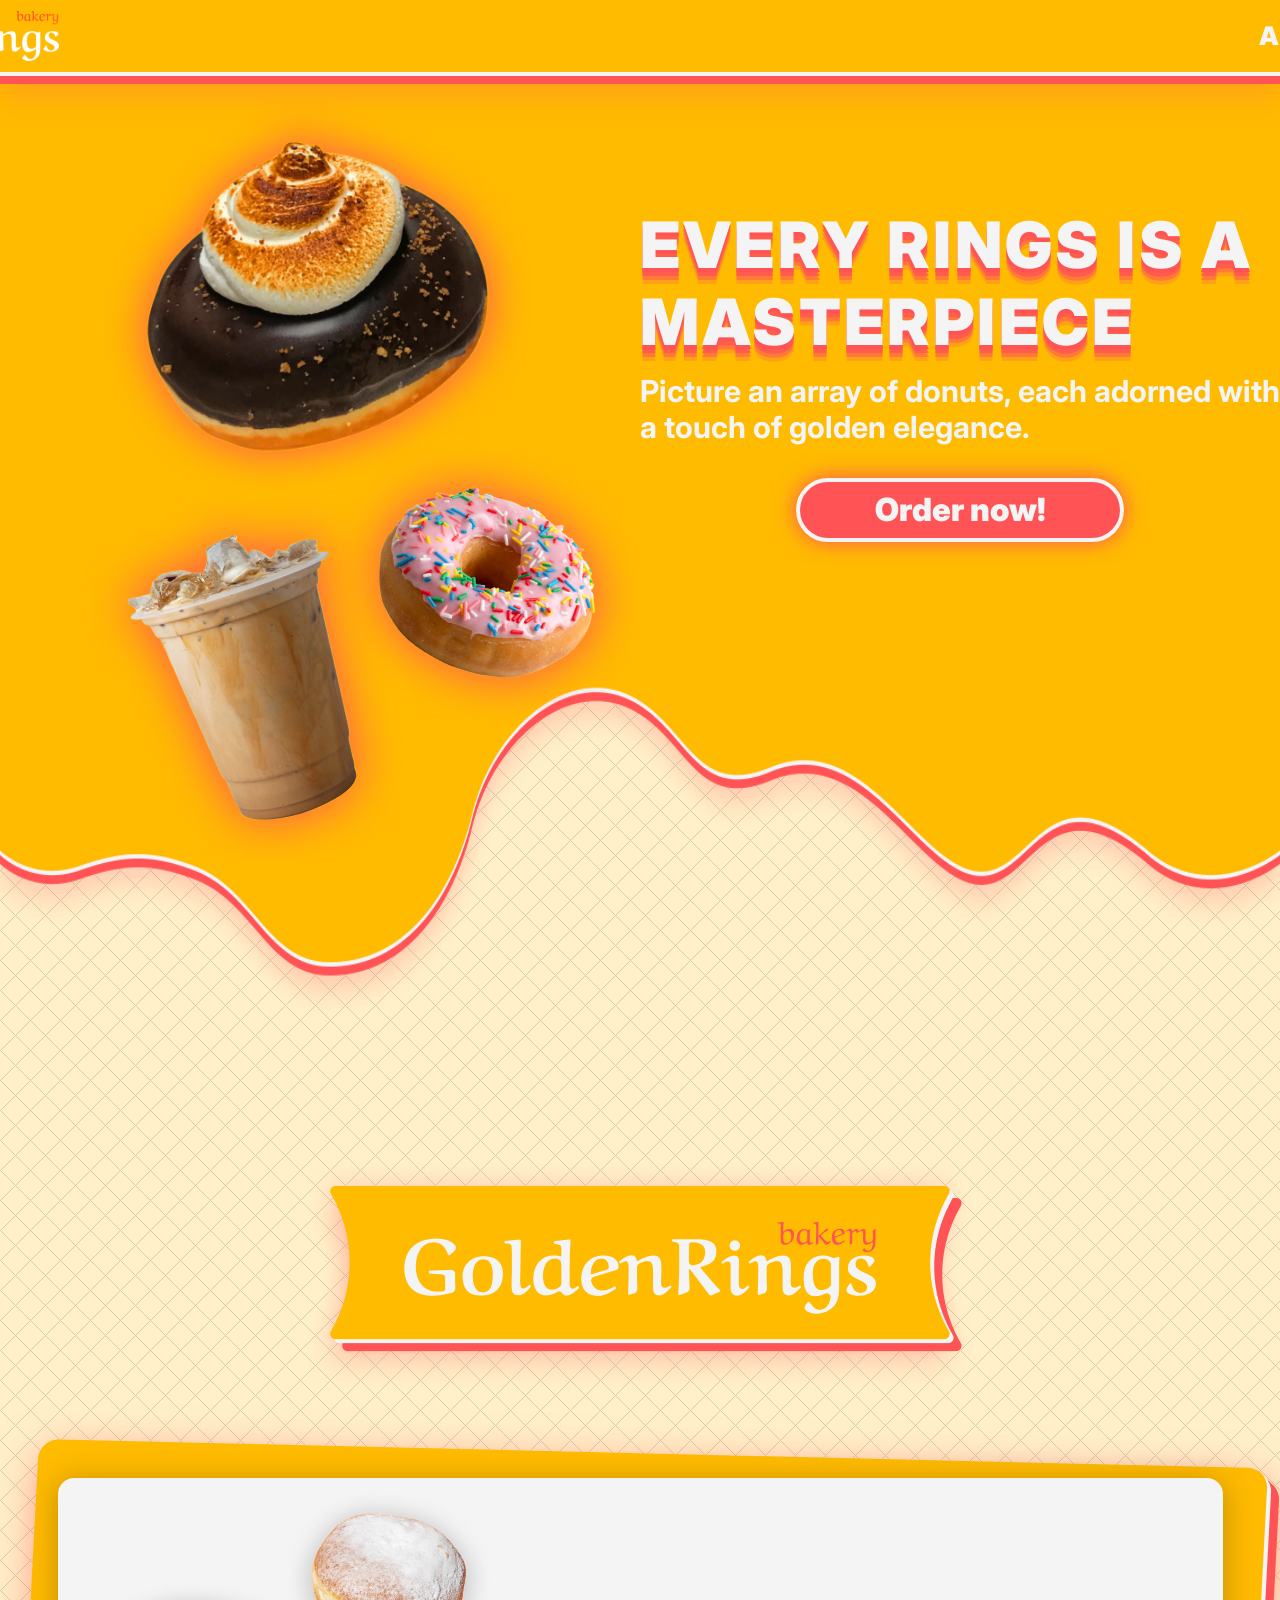
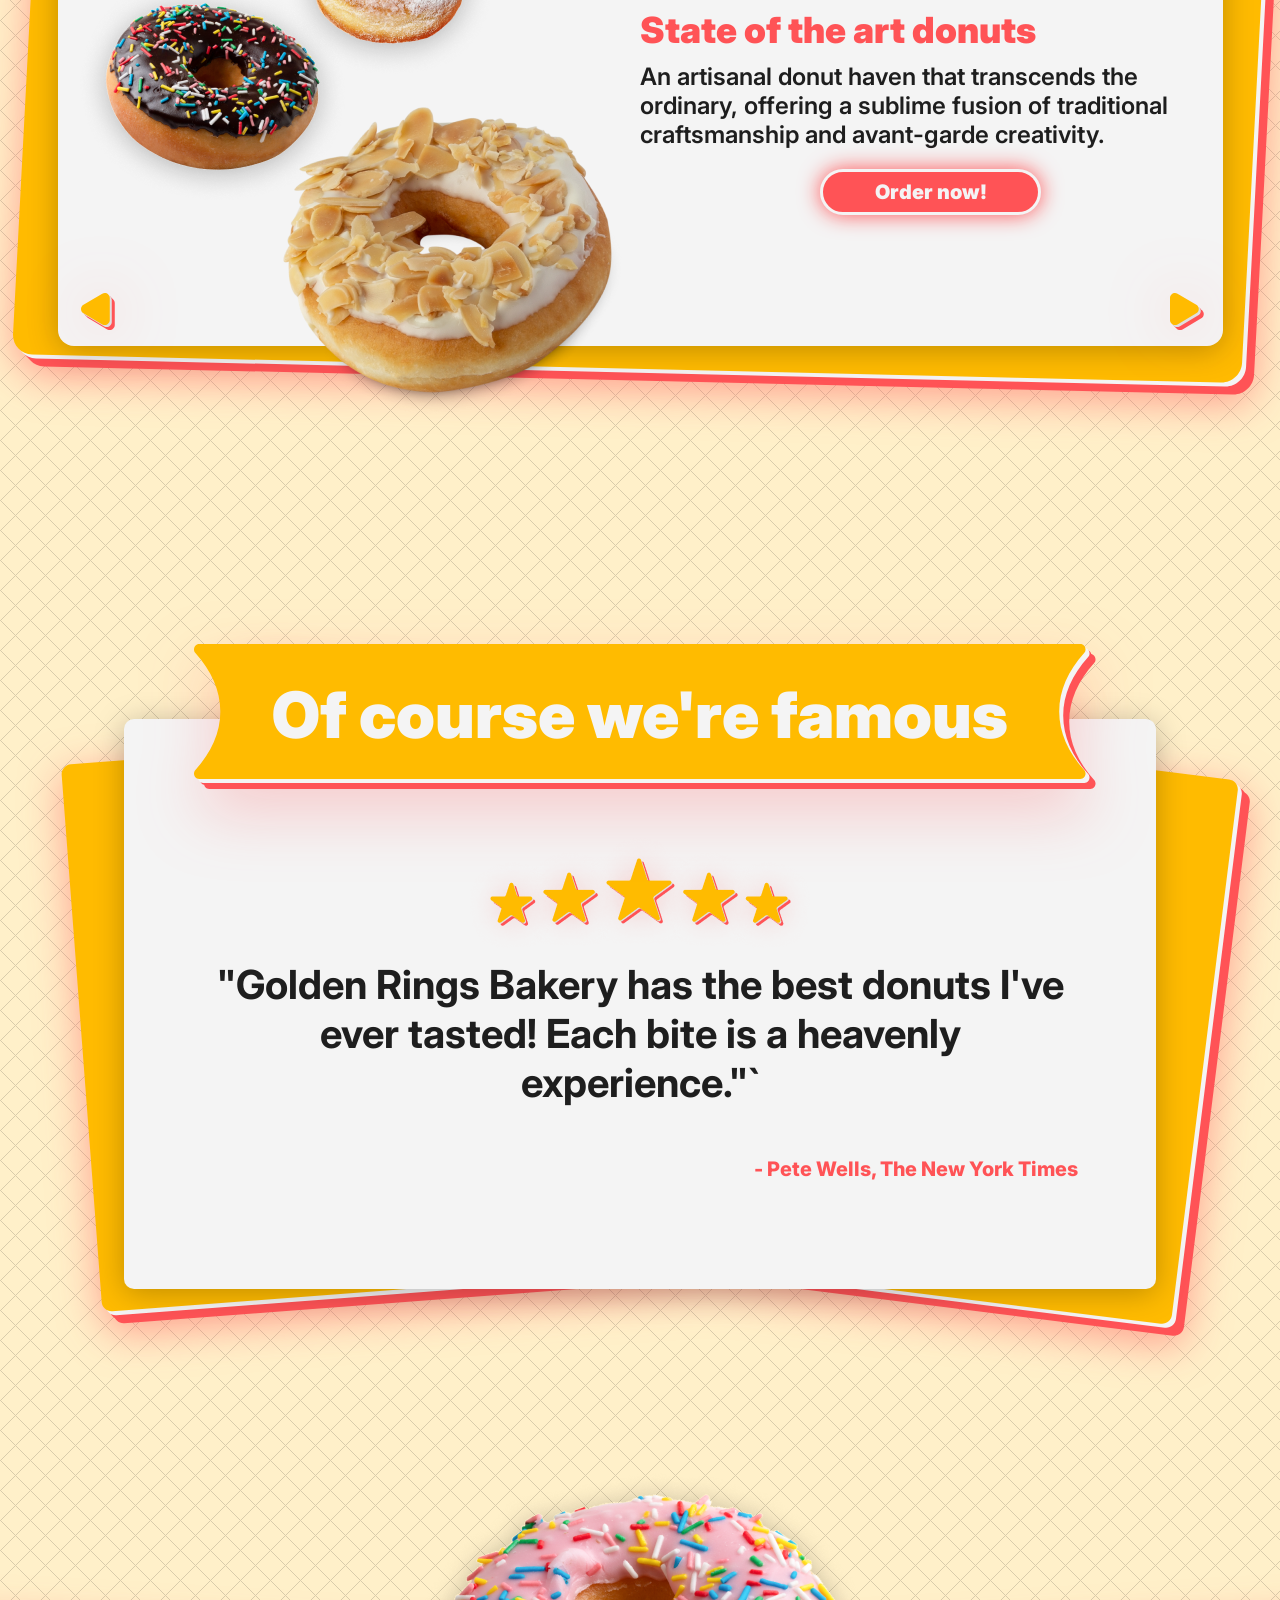
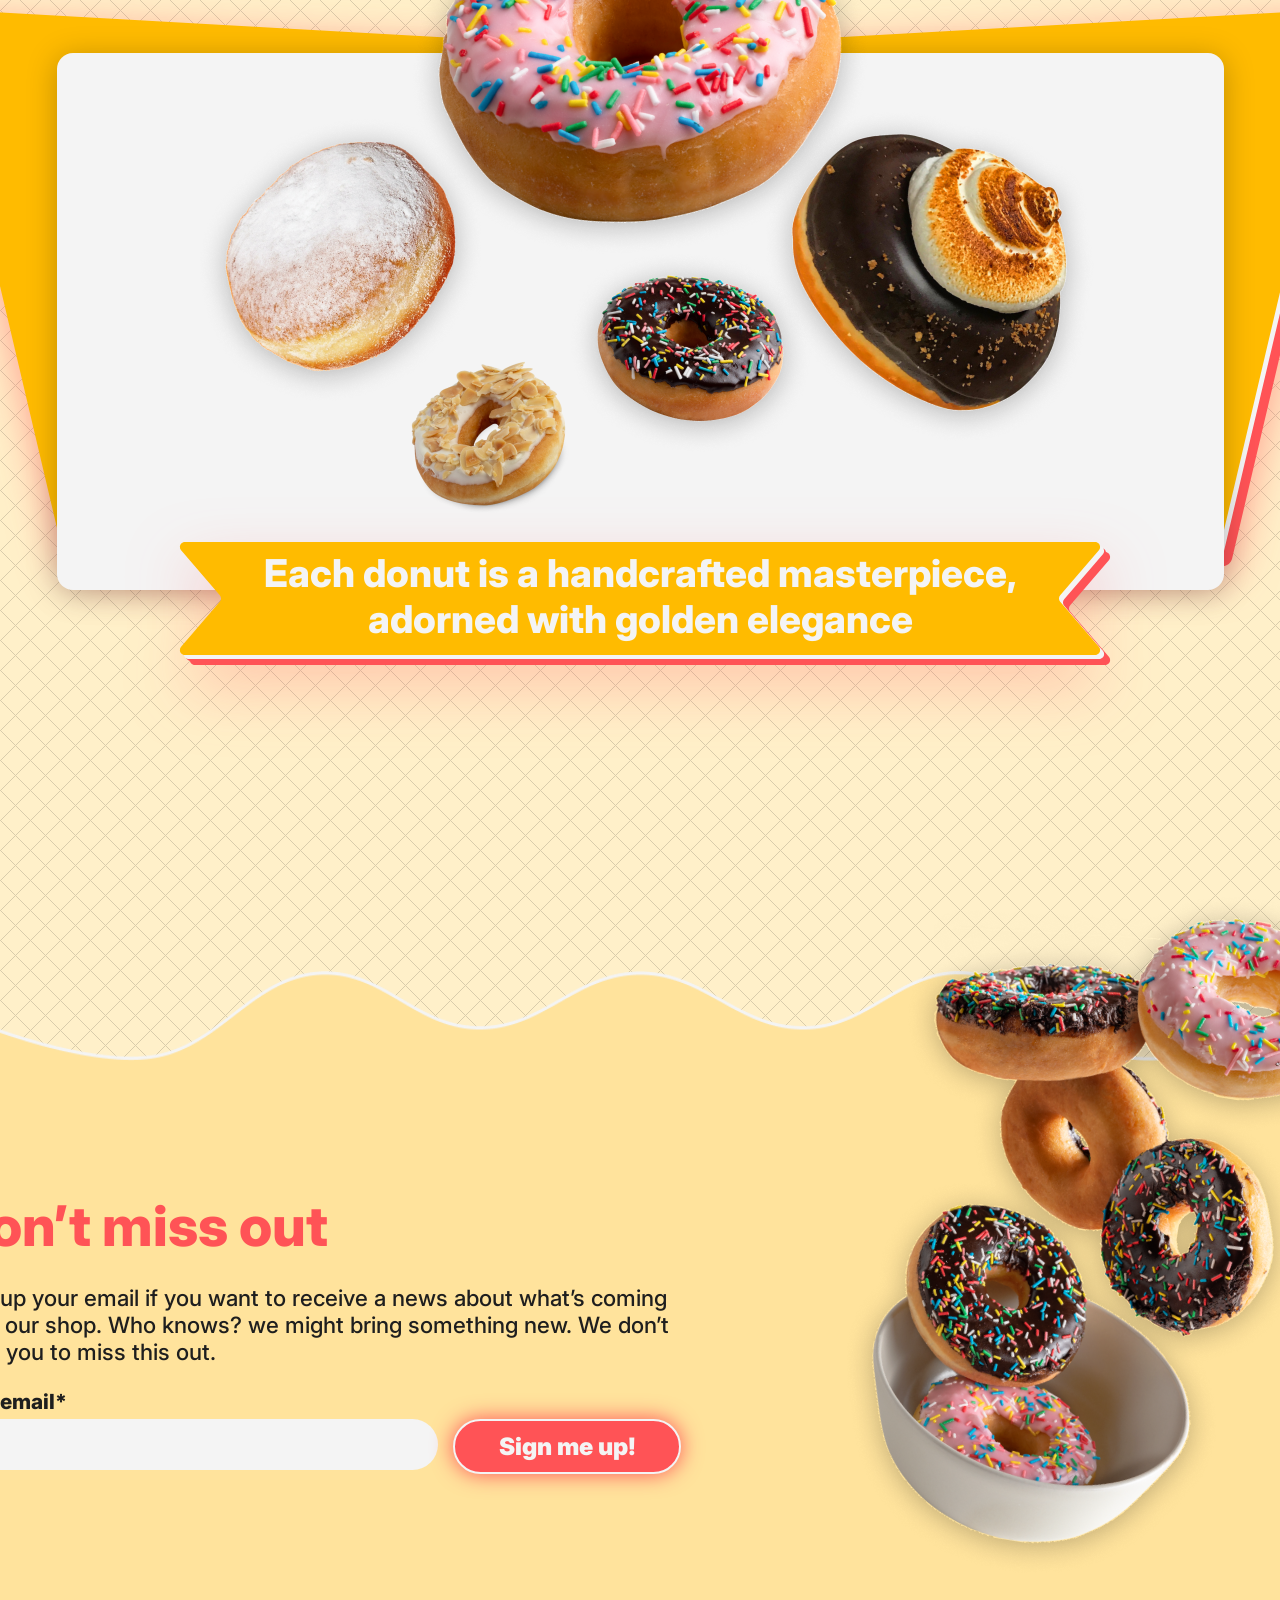
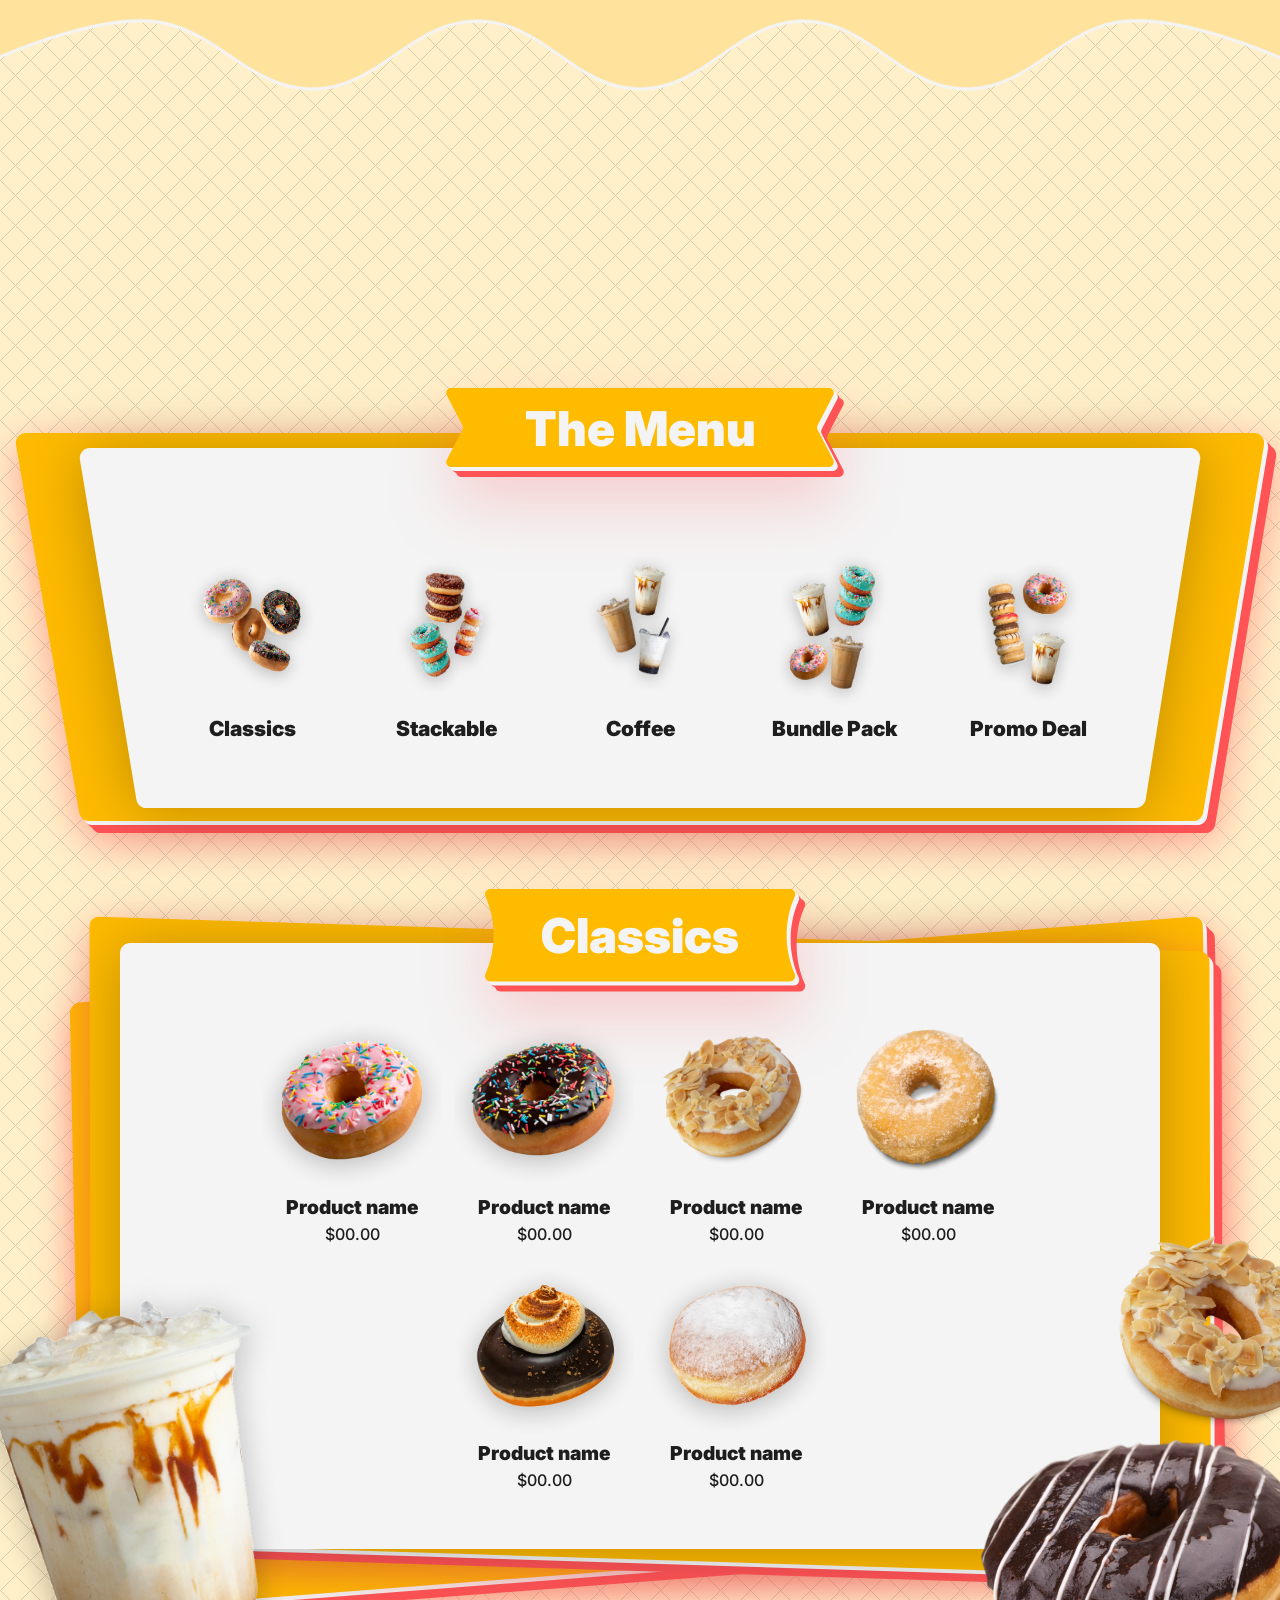
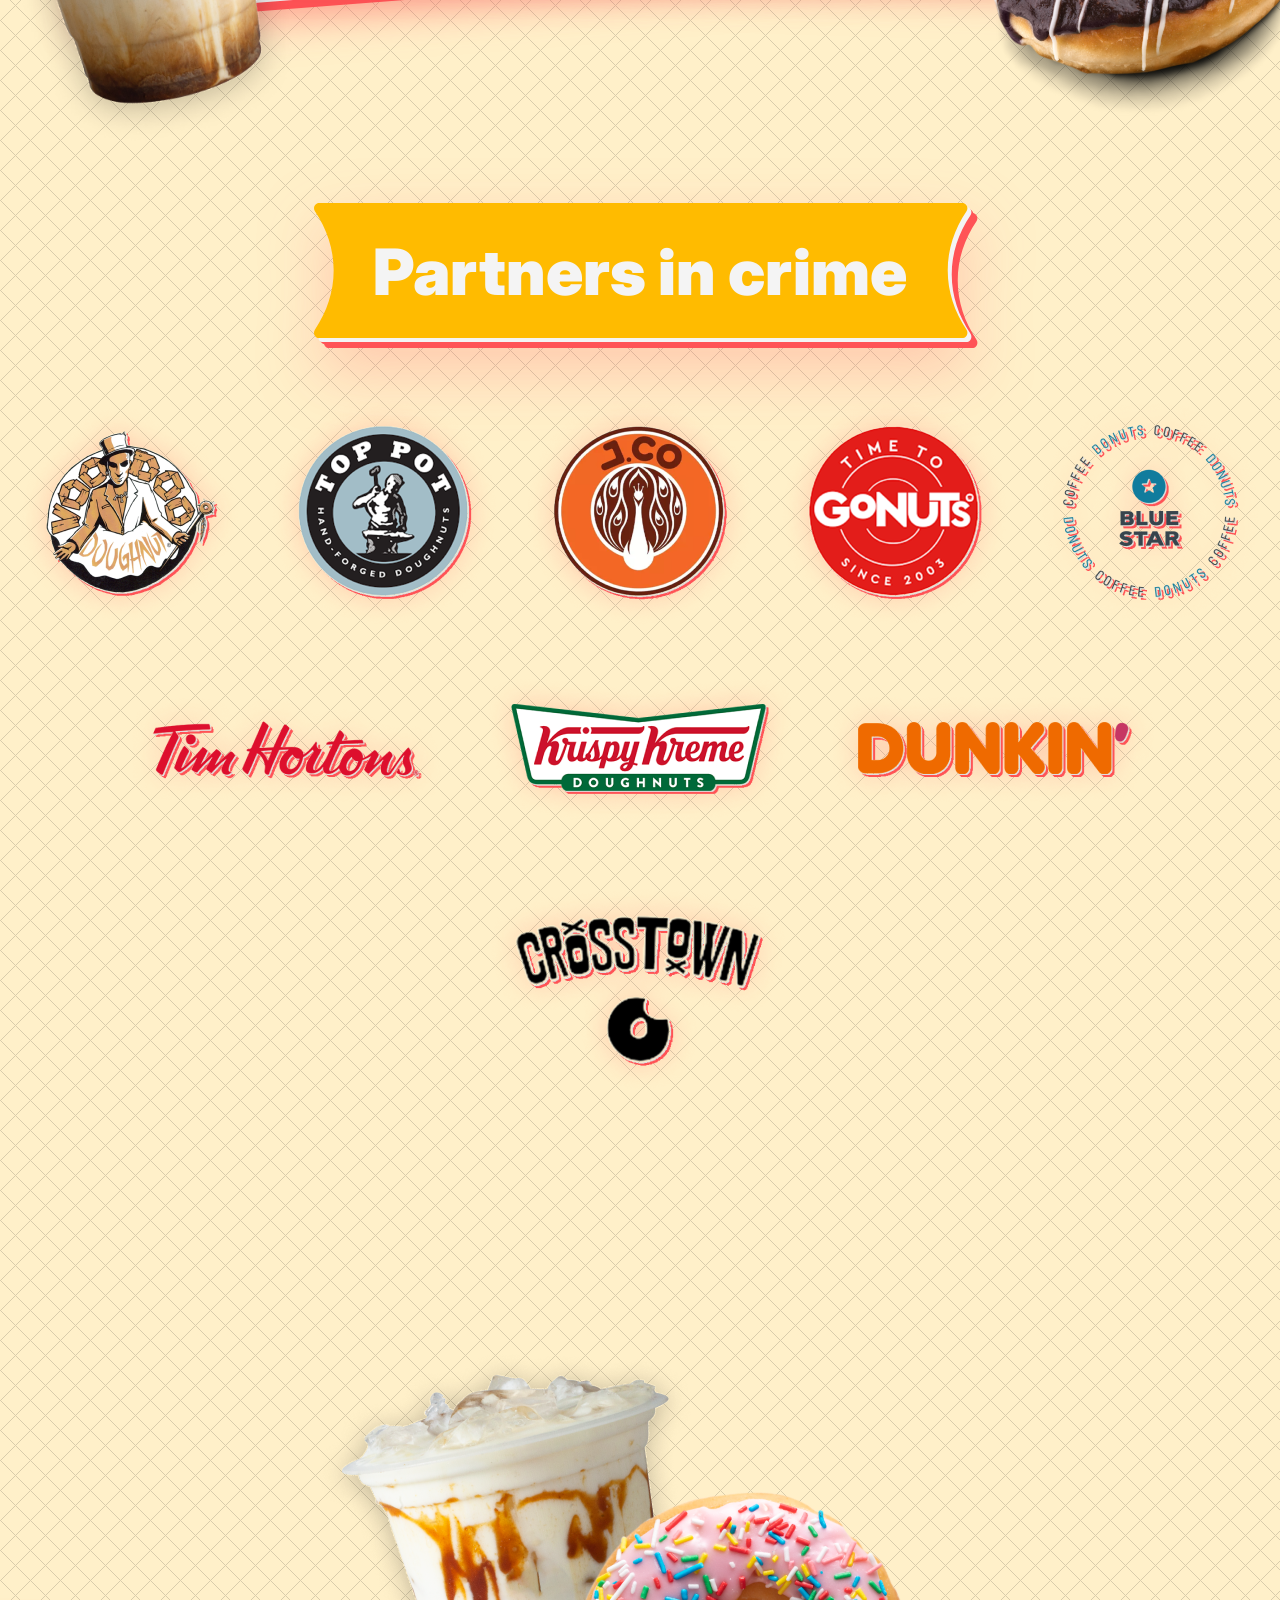
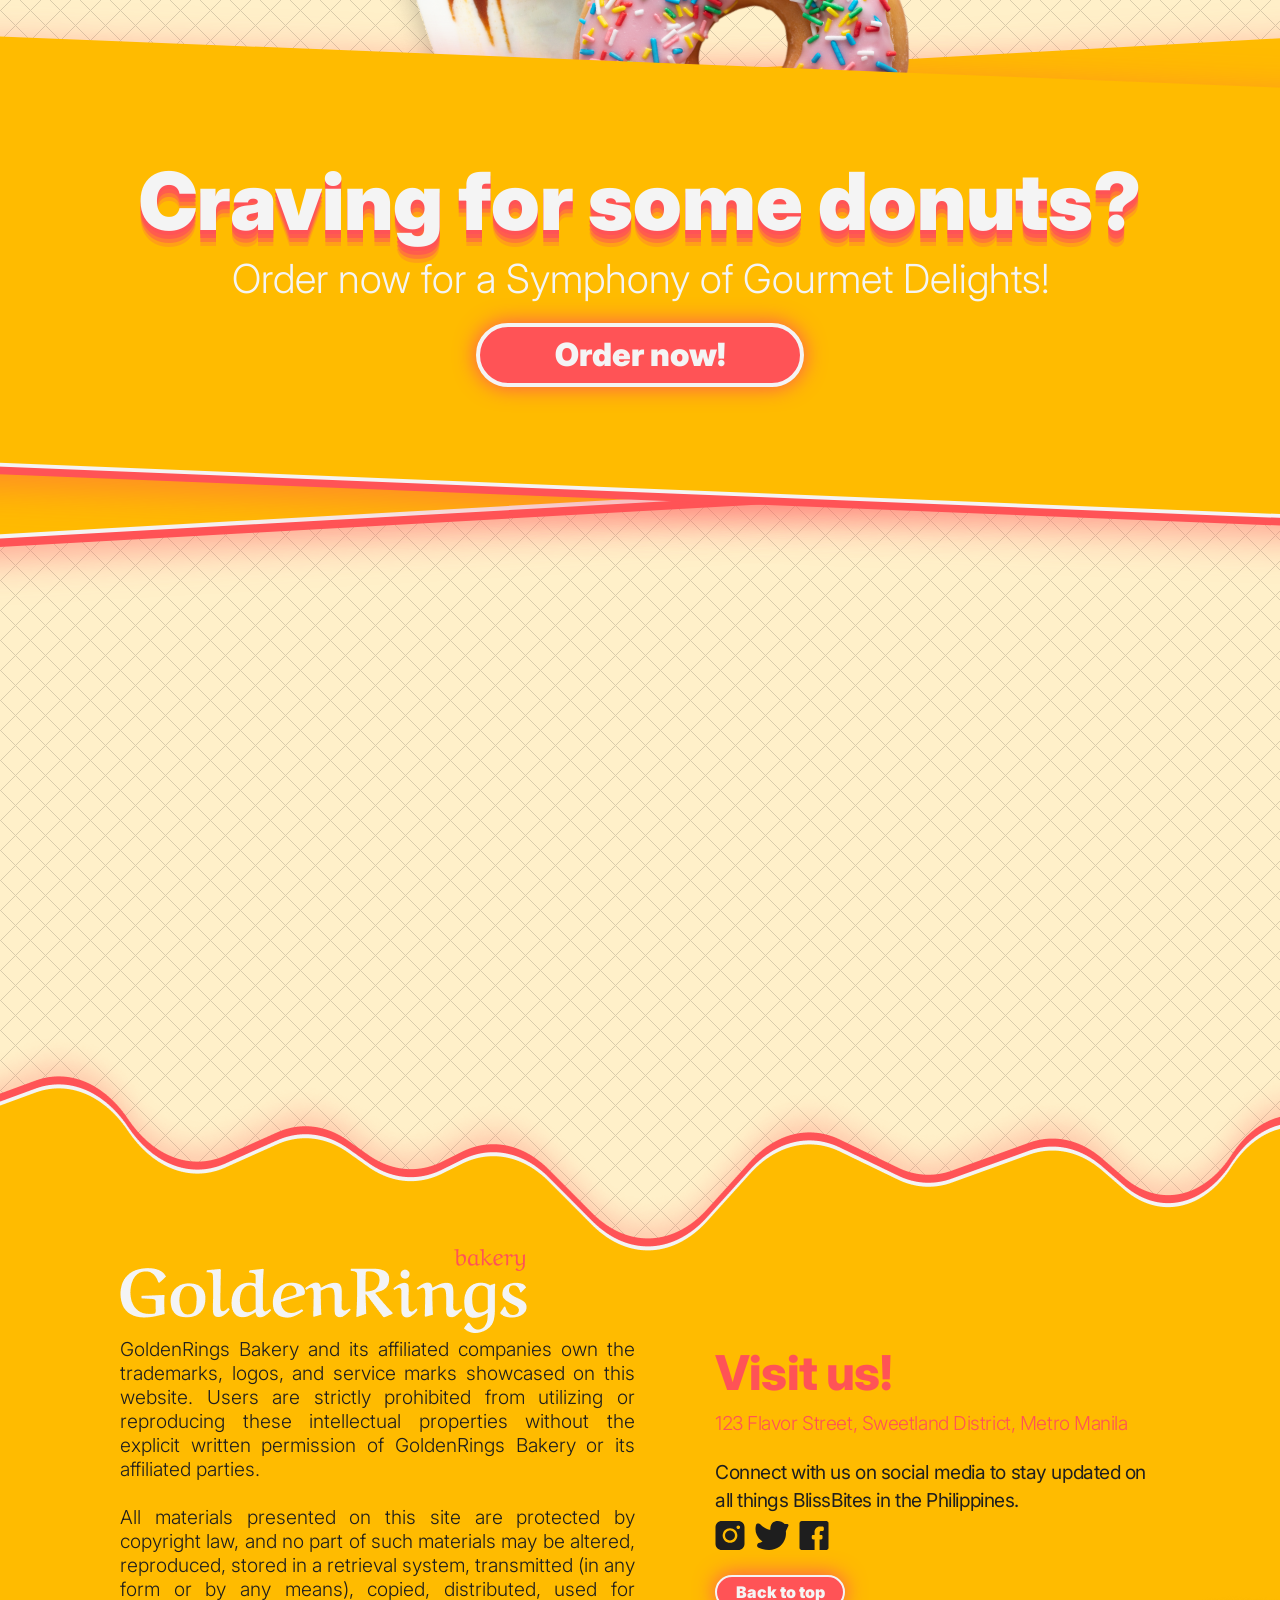
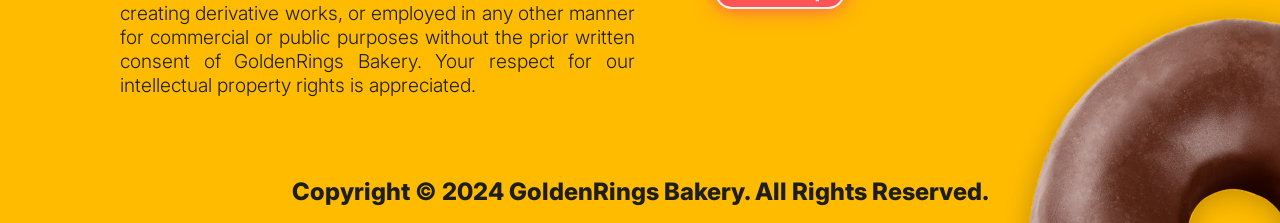
==== commit 2a33f95f: "finishing up the layout of the website" ====
--- a/index.html
+++ b/index.html
@@ -10,6 +10,16 @@
 
 		<link rel="stylesheet" href="./CSS/main.css" />
 		<link rel="stylesheet" href="./CSS/style.css" />
+		<link rel="stylesheet" href="./CSS/Header.css" />
+		<link rel="stylesheet" href="./CSS/Hero.css" />
+		<link rel="stylesheet" href="./CSS/Flashcards.css" />
+		<link rel="stylesheet" href="./CSS/Ratings.css" />
+		<link rel="stylesheet" href="./CSS/wingman.css" />
+		<link rel="stylesheet" href="./CSS/email.css" />
+		<link rel="stylesheet" href="./CSS/menu.css" />
+		<link rel="stylesheet" href="./CSS/partners.css" />
+		<link rel="stylesheet" href="./CSS/CTA.css" />
+		<link rel="stylesheet" href="./CSS/Footer.css" />
 
 		<!--Website fonts-->
 		<link rel="preconnect" href="https://fonts.googleapis.com" />
@@ -447,7 +457,51 @@
 						</g>
 					</svg>
 				</div>
-				<div class="products"></div>
+				<div class="products">
+					<div class="products_list classics">
+						<div class="products_items">
+							<img src="./The Classics/01.png" loading="lazy" />
+							<h5>Product name</h5>
+							<h6>$00.00</h6>
+						</div>
+						<div class="products_items">
+							<img src="./The Classics/02.png" loading="lazy" />
+							<h5>Product name</h5>
+							<h6>$00.00</h6>
+						</div>
+						<div class="products_items">
+							<img src="./The Classics/03.png" loading="lazy" />
+							<h5>Product name</h5>
+							<h6>$00.00</h6>
+						</div>
+						<div class="products_items">
+							<img src="./The Classics/04.png" loading="lazy" />
+							<h5>Product name</h5>
+							<h6>$00.00</h6>
+						</div>
+						<div class="products_items">
+							<img src="./The Classics/05.png" loading="lazy" />
+							<h5>Product name</h5>
+							<h6>$00.00</h6>
+						</div>
+						<div class="products_items">
+							<img src="./The Classics/06.png" loading="lazy" />
+							<h5>Product name</h5>
+							<h6>$00.00</h6>
+						</div>
+					</div>
+					<div class="floating">
+						<div class="floats img1">
+							<img src="./The Classics/element1.png" loading="lazy" />
+						</div>
+						<div class="floats img2">
+							<img src="./The Classics/element2.png" loading="lazy" />
+						</div>
+						<div class="floats img3">
+							<img src="./The Classics/element3.png" loading="lazy" />
+						</div>
+					</div>
+				</div>
 			</div>
 		</div>
 		<!--Menu Menu Menu Menu Menu Menu -->
--- a/CSS/main.css
+++ b/CSS/main.css
@@ -49,1054 +49,4 @@
   cursor: pointer;
 }
 
-.header {
-  max-width: auto;
-  height: 4.5rem;
-  top: 0;
-  box-shadow: 0px 4px 0px 0px #f4f4f4, 0px 12px 0px 0px #ff5356, 0px 24px 31.5px 0px rgba(255, 83, 86, 0.25);
-  background-color: #ffbb00;
-  display: flex;
-  justify-content: center;
-  align-items: center;
-  position: sticky;
-  z-index: 100;
-}
-.header .wrapper {
-  display: flex;
-  flex-direction: row;
-  align-items: center;
-  gap: 1200px;
-}
-.header .wrapper img {
-  max-width: 15rem;
-  user-select: none;
-}
-.header .wrapper .links {
-  display: flex;
-  flex-direction: row;
-  align-items: center;
-  justify-content: center;
-  gap: 2rem;
-}
-.header .wrapper .links a {
-  color: #f4f4f4;
-  text-align: center;
-  font-family: "Inter", sans-serif;
-  font-size: 1.6rem;
-  font-style: normal;
-  font-weight: 900;
-  line-height: normal;
-  text-decoration: none;
-  user-select: none;
-}
-
-.hero .wrapper {
-  display: grid;
-  grid-template-columns: 1fr;
-  justify-content: center;
-  align-items: center;
-  overflow: hidden;
-}
-.hero .wrapper .bghero {
-  grid-area: 1/1;
-  align-self: center;
-}
-.hero .wrapper .bghero img {
-  width: 100%;
-  pointer-events: none;
-  user-select: none;
-  transform: translateY(-8rem);
-}
-.hero .wrapper .overlay {
-  grid-area: 1/1;
-  z-index: 1;
-  display: flex;
-  flex-direction: row;
-  justify-content: center;
-  align-items: center;
-  gap: 1.5vw;
-  transform: translateY(-15rem);
-}
-.hero .wrapper .overlay .herolabel {
-  max-width: 40rem;
-  display: flex;
-  align-items: center;
-  flex-direction: column;
-  gap: 1vw;
-}
-.hero .wrapper .overlay .herolabel h1 {
-  color: #f4f4f4;
-  /* Echo */
-  text-shadow: 0px 4px 0px #ff5356, 0px 8px 0px rgba(255, 83, 86, 0.75), 0px 12px 0px rgba(255, 83, 86, 0.5), 0px 16px 0px rgba(255, 83, 86, 0.25);
-  font-family: "Inter", sans-serif;
-  font-size: 4rem;
-  font-style: normal;
-  font-weight: 900;
-  line-height: normal;
-  letter-spacing: 0.2rem;
-  text-transform: uppercase;
-  user-select: none;
-}
-.hero .wrapper .overlay .herolabel h2 {
-  color: #f4f4f4;
-  text-align: justify;
-  font-family: "Inter", sans-serif;
-  font-size: 1.9rem;
-  font-style: normal;
-  font-weight: 700;
-  line-height: normal;
-  user-select: none;
-}
-.hero .wrapper .overlay .elements {
-  display: grid;
-  grid-template-columns: 1fr;
-}
-.hero .wrapper .overlay .elements img {
-  grid-area: 1/1;
-  pointer-events: none;
-  user-select: none;
-  max-width: 100%;
-}
-.hero .wrapper .overlay .elements .donut1 {
-  transform: translateY(-80px);
-}
-.hero .wrapper .overlay .elements .donut2 {
-  transform: translateX(250px) translateY(260px);
-}
-.hero .wrapper .overlay .elements .coffee1 {
-  transform: translateX(-20px) translateY(310px);
-}
-
-.transition_Logo {
-  display: flex;
-  justify-content: center;
-  align-items: center;
-}
-.transition_Logo img {
-  pointer-events: none;
-  user-select: none;
-}
-
-.flashcards {
-  display: grid;
-  grid-template-columns: 1fr;
-  justify-content: center;
-  align-items: center;
-}
-.flashcards .background {
-  /*Centering the container*/
-  grid-area: 1/1;
-  justify-self: center;
-  z-index: -1;
-  /*Centering the container*/
-  /* Elements */
-}
-.flashcards .background svg {
-  filter: drop-shadow(4px 4px 0px #f4f4f4) drop-shadow(8px 8px 0px #ff5356) drop-shadow(0px 10px 20px rgba(255, 83, 86, 0.5));
-  translate: 0px 15px;
-}
-.flashcards .cards {
-  /*Centering the container*/
-  grid-area: 1/1;
-  justify-self: center;
-  align-self: center;
-  /*Centering the container*/
-  display: flex;
-  justify-content: center;
-  align-items: center;
-  width: 1165px;
-  height: 468px;
-  border-radius: 1rem;
-  background: #f4f4f4;
-  /* BoxShadow */
-  box-shadow: 0px 4px 30px 0px rgba(0, 0, 0, 0.25);
-}
-.flashcards .cards .items {
-  /*aligning the label and elements container*/
-  display: grid;
-  grid-template-columns: 1fr 1fr;
-  justify-content: center;
-  align-items: center;
-  /*aligning the label and elements container*/
-}
-.flashcards .cards .items .label {
-  display: flex;
-  flex-direction: column;
-  gap: 10px;
-  width: 581px;
-}
-.flashcards .cards .items .label h3 {
-  color: #ff5356;
-  font-family: "Inter", sans-serif;
-  font-size: 36px;
-  font-style: normal;
-  font-weight: 900;
-  line-height: normal;
-}
-.flashcards .cards .items .label p {
-  color: #1e1e1e;
-  font-family: "Inter", sans-serif;
-  font-size: 24px;
-  font-style: normal;
-  font-weight: 600;
-  line-height: normal;
-}
-.flashcards .cards .items .label button {
-  /*Align button to center*/
-  justify-self: center;
-  align-self: center;
-  /*Align button to center*/
-  width: 215px;
-  height: 40px;
-  margin-top: 10px;
-  border-radius: 100rem;
-  border: 3px solid #f4f4f4;
-  background: #ff5356;
-  /* Pink Shadow */
-  box-shadow: 0px 0px 21.6px 0px #ff5356;
-  /*Text Style*/
-  color: #f4f4f4;
-  text-align: center;
-  font-family: "Inter", sans-serif;
-  font-size: 20px;
-  font-style: normal;
-  font-weight: 900;
-  line-height: normal;
-}
-.flashcards .cards .items .label button:hover {
-  background: #ffbb00;
-  box-shadow: 0px 8px 0px 0px var(--Accent-2, #f4f4f4), 0px 0px 21.6px 0px #ffbb00;
-  transform: translateY(-6px);
-  cursor: pointer;
-}
-.flashcards .cards .items .elements {
-  display: grid;
-  grid-template-columns: 1fr;
-}
-.flashcards .cards .items .elements img {
-  grid-area: 1/1;
-  pointer-events: none;
-  user-select: none;
-}
-.flashcards .cards .items .elements .donut1 {
-  transform: translateX(200px) translateY(150px);
-}
-.flashcards .cards .items .elements .donut2 {
-  transform: translateX(-20px) translateY(10px);
-}
-.flashcards .cards .items .elements .donut3 {
-  transform: translateX(200px) translateY(-50px);
-}
-.flashcards .arrowButton {
-  /*Centering the container*/
-  grid-area: 1/1;
-  justify-self: center;
-  z-index: 10;
-  /*Centering the container*/
-  display: flex;
-  flex-direction: row;
-  gap: 1060px;
-  transform: translateY(200px);
-}
-.flashcards .arrowButton img {
-  fill: #1e1e1e;
-  filter: drop-shadow(2px 2px 0px #dfdfdf) drop-shadow(3px 3px 0px #ff5356) drop-shadow(1px 1px 31.5px rgba(255, 83, 86, 0.25));
-  pointer-events: none;
-  user-select: none;
-}
-.flashcards .arrowButton .left img,
-.flashcards .arrowButton .right img {
-  transition: all 0.05s ease-in;
-}
-.flashcards .arrowButton .left:hover,
-.flashcards .arrowButton .right:hover {
-  cursor: pointer;
-}
-.flashcards .arrowButton .left:hover img,
-.flashcards .arrowButton .right:hover img {
-  transform: scale(1.2);
-}
-.flashcards .arrowButton .left:active img,
-.flashcards .arrowButton .right:active img {
-  transform: scale(0.9);
-}
-
-.ratings {
-  margin-top: 200px;
-  display: grid;
-  grid-template-columns: 1fr;
-  justify-content: center;
-  align-items: center;
-}
-.ratings .wrapper {
-  /*Centering the container*/
-  grid-area: 1/1;
-  justify-self: center;
-  z-index: 1;
-  /*Centering the container*/
-  width: 1032px;
-  height: 570px;
-  border-radius: 10px;
-  background: #f4f4f4;
-  /* BoxShadow */
-  box-shadow: 0px 4px 30px 0px rgba(0, 0, 0, 0.25);
-  display: grid;
-  grid-template-columns: 1fr;
-  justify-content: center;
-  align-items: center;
-}
-.ratings .wrapper .title {
-  /*Centering the container*/
-  grid-area: 1/1;
-  justify-self: center;
-  /*Centering the container*/
-  transform: translateY(-280px);
-  display: grid;
-  grid-template-columns: 1fr;
-  align-items: center;
-  justify-content: center;
-}
-.ratings .wrapper .title svg {
-  /*Centering the container*/
-  grid-area: 1/1;
-  /*Centering the container*/
-  user-select: none;
-  pointer-events: none;
-  filter: drop-shadow(4px 4px 0px #f4f4f4) drop-shadow(6px 6px 0px #ff5356) drop-shadow(0px 24px 31.5px rgba(255, 83, 86, 0.25));
-  z-index: -1;
-}
-.ratings .wrapper .title h1 {
-  /*Centering the container*/
-  grid-area: 1/1;
-  /*Centering the container*/
-  color: #f4f4f4;
-  text-align: center;
-  /* BoxShadow */
-  text-shadow: 0px 4px 30px 0px rgba(0, 0, 0, 0.25);
-  font-family: "Inter", sans-serif;
-  font-size: 64px;
-  font-style: normal;
-  font-weight: 900;
-  line-height: normal;
-  padding-bottom: 20px;
-}
-.ratings .wrapper .reviews {
-  /*Centering the container*/
-  grid-area: 1/1;
-  justify-self: center;
-  /*Centering the container*/
-  width: 876px;
-  display: flex;
-  flex-direction: column;
-  justify-content: center;
-  align-items: center;
-}
-.ratings .wrapper .reviews .stars img {
-  pointer-events: none;
-  user-select: none;
-}
-.ratings .wrapper .reviews .statement {
-  display: flex;
-  flex-direction: column;
-  gap: 50px;
-}
-.ratings .wrapper .reviews .statement p {
-  color: #1e1e1e;
-  text-align: center;
-  /* BoxShadow */
-  text-shadow: 0px 4px 30px 0px rgba(0, 0, 0, 0.25);
-  font-family: "Inter", sans-serif;
-  font-size: 40px;
-  font-style: normal;
-  font-weight: 700;
-  line-height: normal;
-}
-.ratings .wrapper .reviews .statement h4 {
-  color: #ff5356;
-  text-align: right;
-  font-variant-numeric: slashed-zero;
-  /* BoxShadow */
-  text-shadow: 0px 4px 30px 0px rgba(0, 0, 0, 0.25);
-  font-family: "Inter", sans-serif;
-  font-size: 20px;
-  font-style: normal;
-  font-weight: 800;
-  line-height: normal;
-}
-.ratings .background {
-  /*Centering the container*/
-  grid-area: 1/1;
-  justify-self: center;
-  align-self: center;
-  /*Centering the container*/
-  /* Elements */
-  filter: drop-shadow(4px 4px 0px #f4f4f4) drop-shadow(8px 8px 0px #ff5356) drop-shadow(0px 10px 20px rgba(255, 83, 86, 0.5));
-  translate: 10px 0px;
-}
-
-.wingman {
-  display: grid;
-  grid-template-columns: 1fr;
-  justify-content: center;
-  align-items: center;
-  margin-top: 200px;
-}
-.wingman .wrapper,
-.wingman .bg,
-.wingman .title {
-  /*Centering the container*/
-  grid-area: 1/1;
-  justify-self: center;
-  /*Centering the container*/
-}
-.wingman .wrapper {
-  width: 1167px;
-  height: 537px;
-  border-radius: 1rem;
-  background: #f4f4f4;
-  /* BoxShadow */
-  box-shadow: 0px 4px 30px 0px rgba(0, 0, 0, 0.25);
-  display: grid;
-  grid-template-columns: 1fr;
-  align-items: center;
-}
-.wingman .wrapper #donuts {
-  /*Centering the container*/
-  grid-area: 1/1;
-  justify-self: center;
-  /*Centering the container*/
-  pointer-events: none;
-  user-select: none;
-}
-.wingman .wrapper .donut1 {
-  transform: translateY(-300px);
-}
-.wingman .wrapper .donut2 {
-  transform: translateX(300px) translateY(-100px);
-}
-.wingman .wrapper .donut3 {
-  transform: translateX(-300px) translateY(-100px);
-}
-.wingman .wrapper .donut4 {
-  transform: translateX(50px) translateY(-10px);
-}
-.wingman .wrapper .donut5 {
-  transform: translateX(-150px) translateY(80px);
-}
-.wingman .bg {
-  z-index: -1;
-  filter: drop-shadow(4px 4px 0px #f4f4f4) drop-shadow(8px 8px 0px #ff5356) drop-shadow(0px 10px 20px rgba(255, 83, 86, 0.5));
-}
-.wingman .title {
-  transform: translateY(290px);
-  display: grid;
-  grid-template-columns: 1fr;
-  justify-content: center;
-  align-items: center;
-}
-.wingman .title h3,
-.wingman .title svg {
-  /*Centering the container*/
-  grid-area: 1/1;
-  justify-self: center;
-  /*Centering the container*/
-}
-.wingman .title h3 {
-  color: #f4f4f4;
-  text-align: center;
-  /* BoxShadow */
-  text-shadow: 0px 4px 30px 0px rgba(0, 0, 0, 0.25);
-  font-family: "Inter", sans-serif;
-  font-size: 2.4rem;
-  font-style: normal;
-  font-weight: 800;
-  line-height: normal;
-  width: 837px;
-  margin-bottom: 30px;
-}
-.wingman .title svg {
-  pointer-events: none;
-  user-select: none;
-  z-index: -1;
-  filter: drop-shadow(4px 4px 0px #f4f4f4) drop-shadow(6px 6px 0px #ff5356) drop-shadow(0px 24px 31.5px rgba(255, 83, 86, 0.25));
-}
-
-.email {
-  height: auto;
-  margin-top: 200px;
-  display: grid;
-  grid-template-columns: 1fr;
-  justify-content: center;
-  align-items: center;
-}
-.email .wrapper {
-  /*Centering the container*/
-  grid-area: 1/1;
-  justify-self: center;
-  align-self: center;
-  /*Centering the container*/
-  display: grid;
-  grid-template-columns: 1fr 1fr;
-  justify-content: center;
-  align-items: center;
-  overflow-x: hidden;
-  padding-inline: 18vw;
-}
-.email .wrapper h3,
-.email .wrapper p {
-  grid-area: 1/1;
-}
-.email .wrapper .label {
-  grid-area: 1/1;
-  display: flex;
-  flex-direction: column;
-  gap: 1.5rem;
-}
-.email .wrapper .label h3 {
-  color: #ff5356;
-  font-family: "Inter", sans-serif;
-  font-size: 3.5rem;
-  font-style: normal;
-  font-weight: 800;
-  line-height: normal;
-}
-.email .wrapper .label p {
-  color: #1e1e1e;
-  font-family: "Inter", sans-serif;
-  font-size: 1.4rem;
-  font-style: normal;
-  font-weight: 500;
-  line-height: normal;
-  width: 730px;
-}
-.email .wrapper .label .form h6 {
-  color: #1e1e1e;
-  font-family: "Inter", sans-serif;
-  font-size: 1.3rem;
-  font-style: normal;
-  font-weight: 800;
-  line-height: normal;
-  margin-bottom: 5px;
-}
-.email .wrapper .label .form .formInputs {
-  display: flex;
-  flex-direction: row;
-  gap: 15px;
-}
-.email .wrapper .label .form .formInputs input[type=email] {
-  width: 489px;
-  height: 51px;
-  border-radius: 100px;
-  background: var(--Accent-2, #f4f4f4);
-  box-sizing: border-box;
-  padding: 1em;
-  font-family: "Inter", sans-serif;
-  font-size: 1.5rem;
-  font-weight: 600;
-  color: #ff5356;
-  accent-color: #ff5356;
-  border: none;
-}
-.email .wrapper .label .form .formInputs button {
-  width: 224.82px;
-  height: 51px;
-  border-radius: 100px;
-  border: 2px solid #f4f4f4;
-  background: #ff5356;
-  color: #f4f4f4;
-  text-align: center;
-  font-family: "Inter", sans-serif;
-  font-size: 24px;
-  font-style: normal;
-  font-weight: 900;
-  line-height: normal;
-  /* Pink Shadow */
-  box-shadow: 0px 0px 21.6px 0px #ff5356;
-}
-.email .wrapper .label .form .formInputs button:hover {
-  background: #ffbb00;
-  box-shadow: 0px 8px 0px 0px var(--Accent-2, #f4f4f4), 0px 0px 21.6px 0px #ffbb00;
-  transform: translateY(-6px);
-  cursor: pointer;
-}
-.email .wrapper .element {
-  /*Centering the container*/
-  grid-area: 1/1;
-  justify-self: center;
-  /*Centering the container*/
-  grid-area: 1/2;
-}
-.email .wrapper .element img {
-  pointer-events: none;
-  user-select: none;
-  transform: translateX(100px) translateY(-100px);
-}
-.email .bg {
-  /*Centering the container*/
-  grid-area: 1/1;
-  justify-self: center;
-  /*Centering the container*/
-  width: 100%;
-  z-index: -1;
-}
-.email .bg img {
-  width: 100%;
-  pointer-events: none;
-  user-select: none;
-}
-
-.menu {
-  margin-top: 200px;
-}
-.menu .categories {
-  display: grid;
-  grid-template-columns: 1fr;
-  justify-content: center;
-  align-items: center;
-}
-.menu .categories .title,
-.menu .categories .items {
-  /*Centering the container*/
-  grid-area: 1/1;
-  justify-self: center;
-  /*Centering the container*/
-}
-.menu .categories .title {
-  display: grid;
-  grid-template-columns: 1fr;
-  justify-content: center;
-  align-items: center;
-  translate: 0px -200px;
-}
-.menu .categories .title svg,
-.menu .categories .title h1 {
-  /*Centering the container*/
-  grid-area: 1/1;
-  justify-self: center;
-  /*Centering the container*/
-}
-.menu .categories .title svg {
-  user-select: none;
-  pointer-events: none;
-  z-index: -1;
-  filter: drop-shadow(4px 4px 0px #f4f4f4) drop-shadow(6px 6px 0px #ff5356) drop-shadow(0px 24px 31.5px rgba(255, 83, 86, 0.25));
-}
-.menu .categories .title h1 {
-  color: #f4f4f4;
-  text-align: center;
-  margin-bottom: 1.5rem;
-  /* BoxShadow */
-  text-shadow: 0px 4px 30px 0px rgba(0, 0, 0, 0.25);
-  font-family: "Inter", sans-serif;
-  font-size: 3rem;
-  font-style: normal;
-  font-weight: 900;
-  line-height: normal;
-}
-.menu .categories .items {
-  z-index: -2;
-  display: grid;
-  grid-template-columns: 1fr;
-  justify-content: center;
-  align-items: center;
-}
-.menu .categories .items .background_White,
-.menu .categories .items .background_Neon,
-.menu .categories .items .lists_Products {
-  /*Centering the container*/
-  grid-area: 1/1;
-  justify-self: center;
-  /*Centering the container*/
-}
-.menu .categories .items .background_White {
-  filter: drop-shadow(0px 4px 30px rgba(0, 0, 0, 0.25));
-  margin-bottom: 1rem;
-}
-.menu .categories .items .background_Neon {
-  z-index: -1;
-  filter: drop-shadow(4px 4px 0px #f4f4f4) drop-shadow(8px 8px 0px #ff5356) drop-shadow(0px 10px 20px rgba(255, 83, 86, 0.5));
-}
-.menu .categories .items .lists_Products {
-  z-index: 2;
-  display: flex;
-  flex-direction: row;
-  justify-content: center;
-  align-items: center;
-  width: 970px;
-  height: 222px;
-}
-.menu .categories .items .lists_Products .products {
-  display: flex;
-  flex-direction: column;
-  justify-content: center;
-  align-items: center;
-  padding: 0;
-  width: 200px;
-  height: 260px;
-}
-.menu .categories .items .lists_Products .products img {
-  width: 142.275px;
-  height: 177.818px;
-  display: block;
-  user-select: none;
-  pointer-events: none;
-}
-.menu .categories .items .lists_Products .products h3 {
-  color: #1e1e1e;
-  text-align: center;
-  font-family: "Inter", sans-serif;
-  font-size: 1.3rem;
-  font-style: normal;
-  font-weight: 900;
-  line-height: normal;
-}
-.menu .donutLists {
-  display: grid;
-  grid-template-columns: 1fr;
-  justify-content: center;
-  align-items: center;
-}
-.menu .donutLists .title,
-.menu .donutLists .background,
-.menu .donutLists .products {
-  /*Centering the container*/
-  grid-area: 1/1;
-  justify-self: center;
-  /*Centering the container*/
-}
-.menu .donutLists .title {
-  display: grid;
-  grid-template-columns: 1fr;
-  justify-content: center;
-  align-items: center;
-  z-index: 3;
-  translate: 0px -315px;
-}
-.menu .donutLists .title h1,
-.menu .donutLists .title svg {
-  /*Centering the container*/
-  grid-area: 1/1;
-  justify-self: center;
-  /*Centering the container*/
-}
-.menu .donutLists .title svg {
-  z-index: -1;
-  padding-top: 25px;
-  filter: drop-shadow(4px 4px 0px #f4f4f4) drop-shadow(6px 6px 0px #ff5356) drop-shadow(0px 24px 31.5px rgba(255, 83, 86, 0.25));
-}
-.menu .donutLists .title h1 {
-  color: #f4f4f4;
-  text-align: center;
-  font-family: "Inter", sans-serif;
-  font-size: 3rem;
-  font-style: normal;
-  font-weight: 900;
-  line-height: normal;
-}
-.menu .donutLists .background {
-  display: grid;
-  grid-template-columns: 1fr;
-  justify-content: center;
-  align-items: center;
-}
-.menu .donutLists .background .white,
-.menu .donutLists .background .neon_back,
-.menu .donutLists .background .neon_middle {
-  /*Centering the container*/
-  grid-area: 1/1;
-  justify-self: center;
-  /*Centering the container*/
-}
-.menu .donutLists .background .white {
-  z-index: 1;
-  filter: drop-shadow(0px 4px 30px rgba(0, 0, 0, 0.25));
-}
-.menu .donutLists .background .neon_back,
-.menu .donutLists .background .neon_middle {
-  filter: drop-shadow(4px 4px 0px #f4f4f4) drop-shadow(8px 8px 0px #ff5356) drop-shadow(0px 10px 20px rgba(255, 83, 86, 0.5));
-}
-.menu .donutLists .background .neon_back {
-  translate: -10px 10px;
-}
-.menu .donutLists .background .neon_middle {
-  translate: 10px 10px;
-}
-
-.Business_Partners {
-  margin-top: 150px;
-}
-.Business_Partners .wrapper {
-  display: grid;
-  justify-content: center;
-  align-items: center;
-}
-.Business_Partners .wrapper .title img,
-.Business_Partners .wrapper .logoContainer img {
-  user-select: none;
-  pointer-events: none;
-}
-.Business_Partners .wrapper .title {
-  display: grid;
-  grid-template-columns: 1fr;
-  justify-content: center;
-  align-items: center;
-}
-.Business_Partners .wrapper .title h1,
-.Business_Partners .wrapper .title svg {
-  /*Centering the container*/
-  grid-area: 1/1;
-  justify-self: center;
-  align-items: center;
-  /*Centering the container*/
-}
-.Business_Partners .wrapper .title svg {
-  user-select: none;
-  pointer-events: none;
-  z-index: -1;
-  filter: drop-shadow(4px 4px 0px #f4f4f4) drop-shadow(6px 6px 0px #ff5356) drop-shadow(0px 24px 31.5px rgba(255, 83, 86, 0.25));
-}
-.Business_Partners .wrapper .title h1 {
-  color: #f4f4f4;
-  text-align: center;
-  /* BoxShadow */
-  text-shadow: 0px 4px 30px 0px rgba(0, 0, 0, 0.25);
-  font-family: "Inter", sans-serif;
-  font-size: 4rem;
-  font-style: normal;
-  font-weight: 900;
-  line-height: normal;
-  margin-bottom: 25px;
-}
-.Business_Partners .wrapper .logoContainer {
-  display: flex;
-  flex-direction: row;
-  flex-wrap: wrap;
-  justify-content: center;
-  align-items: center;
-  gap: 20px;
-  max-width: 1460px;
-}
-
-.CTA {
-  margin-top: 400px;
-  display: grid;
-  grid-template-columns: 1fr;
-  justify-content: center;
-  align-items: center;
-}
-.CTA .wrapper,
-.CTA .bg1,
-.CTA .bg2,
-.CTA .elements {
-  /*Centering the container*/
-  grid-area: 1/1;
-  justify-self: center;
-  /*Centering the container*/
-}
-.CTA .wrapper img,
-.CTA .bg1 img,
-.CTA .bg2 img,
-.CTA .elements img {
-  pointer-events: none;
-  user-select: none;
-}
-.CTA .wrapper {
-  display: flex;
-  flex-direction: column;
-  justify-content: center;
-  align-items: center;
-  gap: 5px;
-}
-.CTA .wrapper h2 {
-  color: #f4f4f4;
-  text-align: center;
-  /* Text Effect */
-  text-shadow: 0px 4px 0px #ff5356, 0px 8px 0px rgba(255, 83, 86, 0.75), 0px 12px 0px rgba(255, 83, 86, 0.5), 0px 16px 0px rgba(255, 83, 86, 0.25);
-  font-family: "Inter", sans-serif;
-  font-size: 5rem;
-  font-style: normal;
-  font-weight: 900;
-  line-height: normal;
-}
-.CTA .wrapper p {
-  color: #f4f4f4;
-  text-align: center;
-  font-family: "Inter", sans-serif;
-  font-size: 2.5rem;
-  font-style: normal;
-  font-weight: 300;
-  line-height: normal;
-}
-.CTA .wrapper .Button_Pink {
-  margin-top: 15px;
-}
-.CTA svg {
-  filter: drop-shadow(4px 4px 0px #f4f4f4) drop-shadow(8px 8px 0px #ff5356) drop-shadow(0px 10px 20px rgba(255, 83, 86, 0.5));
-  translate: 0px 30px;
-}
-.CTA .elements {
-  display: grid;
-  grid-template-columns: 1fr;
-  justify-content: center;
-  align-items: center;
-}
-.CTA .elements .coffee1,
-.CTA .elements .donut1 {
-  /*Centering the container*/
-  grid-area: 1/1;
-  justify-self: center;
-  align-self: center;
-  /*Centering the container*/
-  pointer-events: none;
-  user-select: none;
-}
-.CTA .elements .coffee1 {
-  transform: translateX(-100px) translateY(-270px);
-}
-.CTA .elements .donut1 {
-  transform: translateX(100px) translateY(-210px);
-}
-
-.footer {
-  margin-top: 400px;
-  overflow: hidden;
-}
-.footer .wrapper {
-  display: grid;
-  grid-template-columns: 1fr;
-  justify-content: center;
-  align-items: center;
-}
-.footer .wrapper .label,
-.footer .wrapper .background,
-.footer .wrapper .elements {
-  /*Centering the container*/
-  grid-area: 1/1;
-  justify-self: center;
-  align-self: center;
-  /*Centering the container*/
-}
-.footer .wrapper .label {
-  translate: 0px 100px;
-  width: 1040px;
-  display: grid;
-  align-items: center;
-  justify-content: center;
-  gap: 80px;
-  grid-template: "sctn_left sctn_right" "sctn_bottom sctn_bottom";
-}
-.footer .wrapper .label .Section_left {
-  grid-area: sctn_left;
-}
-.footer .wrapper .label .Section_left .logo {
-  pointer-events: none;
-  user-select: none;
-}
-.footer .wrapper .label .Section_left p {
-  width: 515px;
-  color: #1e1e1e;
-  text-align: justify;
-  font-family: "Inter", sans-serif;
-  font-size: 1.2rem;
-  font-style: normal;
-  font-weight: 300;
-  line-height: normal;
-}
-.footer .wrapper .label .Section_right {
-  grid-area: sctn_right;
-  align-self: center;
-  display: flex;
-  flex-direction: column;
-  gap: 20px;
-}
-.footer .wrapper .label .Section_right .address h5 {
-  color: #ff5356;
-  font-family: "Inter", sans-serif;
-  font-size: 3rem;
-  font-style: normal;
-  font-weight: 800;
-  line-height: 150%; /* 54px */
-  letter-spacing: -0.792px;
-}
-.footer .wrapper .label .Section_right .address h6 {
-  color: #ff5356;
-  font-family: "Inter", sans-serif;
-  font-size: 1.2rem;
-  font-style: normal;
-  font-weight: 300;
-  line-height: 150%; /* 30px */
-  letter-spacing: -0.44px;
-}
-.footer .wrapper .label .Section_right .social {
-  display: flex;
-  flex-direction: column;
-  gap: 5px;
-}
-.footer .wrapper .label .Section_right .social p {
-  color: #1e1e1e;
-  font-family: "Inter", sans-serif;
-  font-size: 1.2rem;
-  font-style: normal;
-  font-weight: 400;
-  line-height: 150%; /* 30px */
-  letter-spacing: -0.44px;
-}
-.footer .wrapper .label .Section_right .social .icons {
-  display: flex;
-  flex-direction: row;
-  gap: 10px;
-}
-.footer .wrapper .label .Section_right .social .icons img {
-  pointer-events: none;
-  user-select: none;
-}
-.footer .wrapper .label .Section_right .social .Button_Pink {
-  width: 123px;
-  height: 27.023px;
-  border-radius: 100rem;
-  border: 2px solid #f4f4f4;
-  background: #ff5356;
-  padding: 0.1em;
-  /*Text Styles*/
-  color: #f4f4f4;
-  text-align: center;
-  font-family: "Inter", sans-serif;
-  font-size: 1rem;
-  font-style: normal;
-  font-weight: 900;
-  line-height: normal;
-}
-.footer .wrapper .label .Section_bottom {
-  grid-area: sctn_bottom;
-  justify-self: center;
-  overflow: hidden;
-  display: grid;
-}
-.footer .wrapper .label .Section_bottom h6 {
-  color: #1e1e1e;
-  font-family: "Inter", sans-serif;
-  font-size: 1.5rem;
-  font-style: normal;
-  font-weight: 800;
-  line-height: normal;
-  text-align: center;
-}
-.footer .wrapper .background {
-  bottom: 0;
-  width: 100%;
-}
-.footer .wrapper .background img {
-  width: 100%;
-  display: block;
-  user-select: none;
-  pointer-events: none;
-}
-.footer .wrapper .elements {
-  translate: 600px 420px;
-}
-.footer .wrapper .elements img {
-  pointer-events: none;
-  user-select: none;
-}
-
 /*# sourceMappingURL=main.css.map */
--- a/CSS/Header.css
+++ b/CSS/Header.css
@@ -0,0 +1,1105 @@
+/*Fonts*/
+/*Colors*/
+/*Effects*/
+*,
+*::before,
+*::after {
+  box-sizing: content-box;
+}
+
+* {
+  margin: 0;
+  padding: 0;
+}
+
+/*Effects*/
+* button {
+  outline: none;
+  transition: all 0.2s cubic-bezier(0.23, 1, 0.32, 1);
+}
+
+body {
+  background-color: #fff0c9;
+  background-image: url(../img_src/Background.png);
+  overflow-x: hidden;
+}
+
+.Button_Pink {
+  width: 20rem;
+  height: 3.5rem;
+  margin-top: 20px;
+  border-radius: 100rem;
+  border: 0.3rem solid #f4f4f4;
+  background: #ff5356;
+  /* Pink Shadow */
+  box-shadow: 0px 0px 21.6px 0px #ff5356;
+  /*Text Styles*/
+  color: #f4f4f4;
+  text-align: center;
+  font-family: "Inter", sans-serif;
+  font-size: 2rem;
+  font-style: normal;
+  font-weight: 900;
+  line-height: normal;
+}
+
+.Button_Pink:hover {
+  box-shadow: 0px 8px 0px 0px var(--Accent-2, #f4f4f4), 0px 0px 21.6px 0px #f4f4f4;
+  transform: translateY(-10px);
+  cursor: pointer;
+}
+
+.hero .wrapper {
+  display: grid;
+  grid-template-columns: 1fr;
+  justify-content: center;
+  align-items: center;
+  overflow: hidden;
+}
+.hero .wrapper .bghero {
+  grid-area: 1/1;
+  align-self: center;
+}
+.hero .wrapper .bghero img {
+  width: 100%;
+  pointer-events: none;
+  user-select: none;
+  transform: translateY(-8rem);
+}
+.hero .wrapper .overlay {
+  grid-area: 1/1;
+  z-index: 1;
+  display: flex;
+  flex-direction: row;
+  justify-content: center;
+  align-items: center;
+  gap: 1.5vw;
+  transform: translateY(-15rem);
+}
+.hero .wrapper .overlay .herolabel {
+  max-width: 40rem;
+  display: flex;
+  align-items: center;
+  flex-direction: column;
+  gap: 1vw;
+}
+.hero .wrapper .overlay .herolabel h1 {
+  color: #f4f4f4;
+  /* Echo */
+  text-shadow: 0px 4px 0px #ff5356, 0px 8px 0px rgba(255, 83, 86, 0.75), 0px 12px 0px rgba(255, 83, 86, 0.5), 0px 16px 0px rgba(255, 83, 86, 0.25);
+  font-family: "Inter", sans-serif;
+  font-size: 4rem;
+  font-style: normal;
+  font-weight: 900;
+  line-height: normal;
+  letter-spacing: 0.2rem;
+  text-transform: uppercase;
+  user-select: none;
+}
+.hero .wrapper .overlay .herolabel h2 {
+  color: #f4f4f4;
+  text-align: justify;
+  font-family: "Inter", sans-serif;
+  font-size: 1.9rem;
+  font-style: normal;
+  font-weight: 700;
+  line-height: normal;
+  user-select: none;
+}
+.hero .wrapper .overlay .elements {
+  display: grid;
+  grid-template-columns: 1fr;
+}
+.hero .wrapper .overlay .elements img {
+  grid-area: 1/1;
+  pointer-events: none;
+  user-select: none;
+  max-width: 100%;
+}
+.hero .wrapper .overlay .elements .donut1 {
+  transform: translateY(-80px);
+}
+.hero .wrapper .overlay .elements .donut2 {
+  transform: translateX(250px) translateY(260px);
+}
+.hero .wrapper .overlay .elements .coffee1 {
+  transform: translateX(-20px) translateY(310px);
+}
+
+.transition_Logo {
+  display: flex;
+  justify-content: center;
+  align-items: center;
+}
+.transition_Logo img {
+  pointer-events: none;
+  user-select: none;
+}
+
+.flashcards {
+  display: grid;
+  grid-template-columns: 1fr;
+  justify-content: center;
+  align-items: center;
+}
+.flashcards .background {
+  /*Centering the container*/
+  grid-area: 1/1;
+  justify-self: center;
+  z-index: -1;
+  /*Centering the container*/
+  /* Elements */
+}
+.flashcards .background svg {
+  filter: drop-shadow(4px 4px 0px #f4f4f4) drop-shadow(8px 8px 0px #ff5356) drop-shadow(0px 10px 20px rgba(255, 83, 86, 0.5));
+  translate: 0px 15px;
+}
+.flashcards .cards {
+  /*Centering the container*/
+  grid-area: 1/1;
+  justify-self: center;
+  align-self: center;
+  /*Centering the container*/
+  display: flex;
+  justify-content: center;
+  align-items: center;
+  width: 1165px;
+  height: 468px;
+  border-radius: 1rem;
+  background: #f4f4f4;
+  /* BoxShadow */
+  box-shadow: 0px 4px 30px 0px rgba(0, 0, 0, 0.25);
+}
+.flashcards .cards .items {
+  /*aligning the label and elements container*/
+  display: grid;
+  grid-template-columns: 1fr 1fr;
+  justify-content: center;
+  align-items: center;
+  /*aligning the label and elements container*/
+}
+.flashcards .cards .items .label {
+  display: flex;
+  flex-direction: column;
+  gap: 10px;
+  width: 581px;
+}
+.flashcards .cards .items .label h3 {
+  color: #ff5356;
+  font-family: "Inter", sans-serif;
+  font-size: 36px;
+  font-style: normal;
+  font-weight: 900;
+  line-height: normal;
+}
+.flashcards .cards .items .label p {
+  color: #1e1e1e;
+  font-family: "Inter", sans-serif;
+  font-size: 24px;
+  font-style: normal;
+  font-weight: 600;
+  line-height: normal;
+}
+.flashcards .cards .items .label button {
+  /*Align button to center*/
+  justify-self: center;
+  align-self: center;
+  /*Align button to center*/
+  width: 215px;
+  height: 40px;
+  margin-top: 10px;
+  border-radius: 100rem;
+  border: 3px solid #f4f4f4;
+  background: #ff5356;
+  /* Pink Shadow */
+  box-shadow: 0px 0px 21.6px 0px #ff5356;
+  /*Text Style*/
+  color: #f4f4f4;
+  text-align: center;
+  font-family: "Inter", sans-serif;
+  font-size: 20px;
+  font-style: normal;
+  font-weight: 900;
+  line-height: normal;
+}
+.flashcards .cards .items .label button:hover {
+  background: #ffbb00;
+  box-shadow: 0px 8px 0px 0px var(--Accent-2, #f4f4f4), 0px 0px 21.6px 0px #ffbb00;
+  transform: translateY(-6px);
+  cursor: pointer;
+}
+.flashcards .cards .items .elements {
+  display: grid;
+  grid-template-columns: 1fr;
+}
+.flashcards .cards .items .elements img {
+  grid-area: 1/1;
+  pointer-events: none;
+  user-select: none;
+}
+.flashcards .cards .items .elements .donut1 {
+  transform: translateX(200px) translateY(150px);
+}
+.flashcards .cards .items .elements .donut2 {
+  transform: translateX(-20px) translateY(10px);
+}
+.flashcards .cards .items .elements .donut3 {
+  transform: translateX(200px) translateY(-50px);
+}
+.flashcards .arrowButton {
+  /*Centering the container*/
+  grid-area: 1/1;
+  justify-self: center;
+  z-index: 10;
+  /*Centering the container*/
+  display: flex;
+  flex-direction: row;
+  gap: 1060px;
+  transform: translateY(200px);
+}
+.flashcards .arrowButton img {
+  fill: #1e1e1e;
+  filter: drop-shadow(2px 2px 0px #dfdfdf) drop-shadow(3px 3px 0px #ff5356) drop-shadow(1px 1px 31.5px rgba(255, 83, 86, 0.25));
+  pointer-events: none;
+  user-select: none;
+}
+.flashcards .arrowButton .left img,
+.flashcards .arrowButton .right img {
+  transition: all 0.05s ease-in;
+}
+.flashcards .arrowButton .left:hover,
+.flashcards .arrowButton .right:hover {
+  cursor: pointer;
+}
+.flashcards .arrowButton .left:hover img,
+.flashcards .arrowButton .right:hover img {
+  transform: scale(1.2);
+}
+.flashcards .arrowButton .left:active img,
+.flashcards .arrowButton .right:active img {
+  transform: scale(0.9);
+}
+
+.ratings {
+  margin-top: 200px;
+  display: grid;
+  grid-template-columns: 1fr;
+  justify-content: center;
+  align-items: center;
+}
+.ratings .wrapper {
+  /*Centering the container*/
+  grid-area: 1/1;
+  justify-self: center;
+  z-index: 1;
+  /*Centering the container*/
+  width: 1032px;
+  height: 570px;
+  border-radius: 10px;
+  background: #f4f4f4;
+  /* BoxShadow */
+  box-shadow: 0px 4px 30px 0px rgba(0, 0, 0, 0.25);
+  display: grid;
+  grid-template-columns: 1fr;
+  justify-content: center;
+  align-items: center;
+}
+.ratings .wrapper .title {
+  /*Centering the container*/
+  grid-area: 1/1;
+  justify-self: center;
+  /*Centering the container*/
+  transform: translateY(-280px);
+  display: grid;
+  grid-template-columns: 1fr;
+  align-items: center;
+  justify-content: center;
+}
+.ratings .wrapper .title svg {
+  /*Centering the container*/
+  grid-area: 1/1;
+  /*Centering the container*/
+  user-select: none;
+  pointer-events: none;
+  filter: drop-shadow(4px 4px 0px #f4f4f4) drop-shadow(6px 6px 0px #ff5356) drop-shadow(0px 24px 31.5px rgba(255, 83, 86, 0.25));
+  z-index: -1;
+}
+.ratings .wrapper .title h1 {
+  /*Centering the container*/
+  grid-area: 1/1;
+  /*Centering the container*/
+  color: #f4f4f4;
+  text-align: center;
+  /* BoxShadow */
+  text-shadow: 0px 4px 30px 0px rgba(0, 0, 0, 0.25);
+  font-family: "Inter", sans-serif;
+  font-size: 64px;
+  font-style: normal;
+  font-weight: 900;
+  line-height: normal;
+  padding-bottom: 20px;
+}
+.ratings .wrapper .reviews {
+  /*Centering the container*/
+  grid-area: 1/1;
+  justify-self: center;
+  /*Centering the container*/
+  width: 876px;
+  display: flex;
+  flex-direction: column;
+  justify-content: center;
+  align-items: center;
+}
+.ratings .wrapper .reviews .stars img {
+  pointer-events: none;
+  user-select: none;
+}
+.ratings .wrapper .reviews .statement {
+  display: flex;
+  flex-direction: column;
+  gap: 50px;
+}
+.ratings .wrapper .reviews .statement p {
+  color: #1e1e1e;
+  text-align: center;
+  /* BoxShadow */
+  text-shadow: 0px 4px 30px 0px rgba(0, 0, 0, 0.25);
+  font-family: "Inter", sans-serif;
+  font-size: 40px;
+  font-style: normal;
+  font-weight: 700;
+  line-height: normal;
+}
+.ratings .wrapper .reviews .statement h4 {
+  color: #ff5356;
+  text-align: right;
+  font-variant-numeric: slashed-zero;
+  /* BoxShadow */
+  text-shadow: 0px 4px 30px 0px rgba(0, 0, 0, 0.25);
+  font-family: "Inter", sans-serif;
+  font-size: 20px;
+  font-style: normal;
+  font-weight: 800;
+  line-height: normal;
+}
+.ratings .background {
+  /*Centering the container*/
+  grid-area: 1/1;
+  justify-self: center;
+  align-self: center;
+  /*Centering the container*/
+  /* Elements */
+  filter: drop-shadow(4px 4px 0px #f4f4f4) drop-shadow(8px 8px 0px #ff5356) drop-shadow(0px 10px 20px rgba(255, 83, 86, 0.5));
+  translate: 10px 0px;
+}
+
+.wingman {
+  display: grid;
+  grid-template-columns: 1fr;
+  justify-content: center;
+  align-items: center;
+  margin-top: 200px;
+}
+.wingman .wrapper,
+.wingman .bg,
+.wingman .title {
+  /*Centering the container*/
+  grid-area: 1/1;
+  justify-self: center;
+  /*Centering the container*/
+}
+.wingman .wrapper {
+  width: 1167px;
+  height: 537px;
+  border-radius: 1rem;
+  background: #f4f4f4;
+  /* BoxShadow */
+  box-shadow: 0px 4px 30px 0px rgba(0, 0, 0, 0.25);
+  display: grid;
+  grid-template-columns: 1fr;
+  align-items: center;
+}
+.wingman .wrapper #donuts {
+  /*Centering the container*/
+  grid-area: 1/1;
+  justify-self: center;
+  /*Centering the container*/
+  pointer-events: none;
+  user-select: none;
+}
+.wingman .wrapper .donut1 {
+  transform: translateY(-300px);
+}
+.wingman .wrapper .donut2 {
+  transform: translateX(300px) translateY(-100px);
+}
+.wingman .wrapper .donut3 {
+  transform: translateX(-300px) translateY(-100px);
+}
+.wingman .wrapper .donut4 {
+  transform: translateX(50px) translateY(-10px);
+}
+.wingman .wrapper .donut5 {
+  transform: translateX(-150px) translateY(80px);
+}
+.wingman .bg {
+  z-index: -1;
+  filter: drop-shadow(4px 4px 0px #f4f4f4) drop-shadow(8px 8px 0px #ff5356) drop-shadow(0px 10px 20px rgba(255, 83, 86, 0.5));
+}
+.wingman .title {
+  transform: translateY(290px);
+  display: grid;
+  grid-template-columns: 1fr;
+  justify-content: center;
+  align-items: center;
+}
+.wingman .title h3,
+.wingman .title svg {
+  /*Centering the container*/
+  grid-area: 1/1;
+  justify-self: center;
+  /*Centering the container*/
+}
+.wingman .title h3 {
+  color: #f4f4f4;
+  text-align: center;
+  /* BoxShadow */
+  text-shadow: 0px 4px 30px 0px rgba(0, 0, 0, 0.25);
+  font-family: "Inter", sans-serif;
+  font-size: 2.4rem;
+  font-style: normal;
+  font-weight: 800;
+  line-height: normal;
+  width: 837px;
+  margin-bottom: 30px;
+}
+.wingman .title svg {
+  pointer-events: none;
+  user-select: none;
+  z-index: -1;
+  filter: drop-shadow(4px 4px 0px #f4f4f4) drop-shadow(6px 6px 0px #ff5356) drop-shadow(0px 24px 31.5px rgba(255, 83, 86, 0.25));
+}
+
+.email {
+  height: auto;
+  margin-top: 200px;
+  display: grid;
+  grid-template-columns: 1fr;
+  justify-content: center;
+  align-items: center;
+}
+.email .wrapper {
+  /*Centering the container*/
+  grid-area: 1/1;
+  justify-self: center;
+  align-self: center;
+  /*Centering the container*/
+  display: grid;
+  grid-template-columns: 1fr 1fr;
+  justify-content: center;
+  align-items: center;
+  overflow-x: hidden;
+  padding-inline: 18vw;
+}
+.email .wrapper h3,
+.email .wrapper p {
+  grid-area: 1/1;
+}
+.email .wrapper .label {
+  grid-area: 1/1;
+  display: flex;
+  flex-direction: column;
+  gap: 1.5rem;
+}
+.email .wrapper .label h3 {
+  color: #ff5356;
+  font-family: "Inter", sans-serif;
+  font-size: 3.5rem;
+  font-style: normal;
+  font-weight: 800;
+  line-height: normal;
+}
+.email .wrapper .label p {
+  color: #1e1e1e;
+  font-family: "Inter", sans-serif;
+  font-size: 1.4rem;
+  font-style: normal;
+  font-weight: 500;
+  line-height: normal;
+  width: 730px;
+}
+.email .wrapper .label .form h6 {
+  color: #1e1e1e;
+  font-family: "Inter", sans-serif;
+  font-size: 1.3rem;
+  font-style: normal;
+  font-weight: 800;
+  line-height: normal;
+  margin-bottom: 5px;
+}
+.email .wrapper .label .form .formInputs {
+  display: flex;
+  flex-direction: row;
+  gap: 15px;
+}
+.email .wrapper .label .form .formInputs input[type=email] {
+  width: 489px;
+  height: 51px;
+  border-radius: 100px;
+  background: var(--Accent-2, #f4f4f4);
+  box-sizing: border-box;
+  padding: 1em;
+  font-family: "Inter", sans-serif;
+  font-size: 1.5rem;
+  font-weight: 600;
+  color: #ff5356;
+  accent-color: #ff5356;
+  border: none;
+}
+.email .wrapper .label .form .formInputs button {
+  width: 224.82px;
+  height: 51px;
+  border-radius: 100px;
+  border: 2px solid #f4f4f4;
+  background: #ff5356;
+  color: #f4f4f4;
+  text-align: center;
+  font-family: "Inter", sans-serif;
+  font-size: 24px;
+  font-style: normal;
+  font-weight: 900;
+  line-height: normal;
+  /* Pink Shadow */
+  box-shadow: 0px 0px 21.6px 0px #ff5356;
+}
+.email .wrapper .label .form .formInputs button:hover {
+  background: #ffbb00;
+  box-shadow: 0px 8px 0px 0px var(--Accent-2, #f4f4f4), 0px 0px 21.6px 0px #ffbb00;
+  transform: translateY(-6px);
+  cursor: pointer;
+}
+.email .wrapper .element {
+  /*Centering the container*/
+  grid-area: 1/1;
+  justify-self: center;
+  /*Centering the container*/
+  grid-area: 1/2;
+}
+.email .wrapper .element img {
+  pointer-events: none;
+  user-select: none;
+  transform: translateX(100px) translateY(-100px);
+}
+.email .bg {
+  /*Centering the container*/
+  grid-area: 1/1;
+  justify-self: center;
+  /*Centering the container*/
+  width: 100%;
+  z-index: -1;
+}
+.email .bg img {
+  width: 100%;
+  pointer-events: none;
+  user-select: none;
+}
+
+.menu {
+  margin-top: 200px;
+}
+.menu .categories {
+  display: grid;
+  grid-template-columns: 1fr;
+  justify-content: center;
+  align-items: center;
+}
+.menu .categories .title,
+.menu .categories .items {
+  /*Centering the container*/
+  grid-area: 1/1;
+  justify-self: center;
+  /*Centering the container*/
+}
+.menu .categories .title {
+  display: grid;
+  grid-template-columns: 1fr;
+  justify-content: center;
+  align-items: center;
+  translate: 0px -200px;
+}
+.menu .categories .title svg,
+.menu .categories .title h1 {
+  /*Centering the container*/
+  grid-area: 1/1;
+  justify-self: center;
+  /*Centering the container*/
+}
+.menu .categories .title svg {
+  user-select: none;
+  pointer-events: none;
+  z-index: -1;
+  filter: drop-shadow(4px 4px 0px #f4f4f4) drop-shadow(6px 6px 0px #ff5356) drop-shadow(0px 24px 31.5px rgba(255, 83, 86, 0.25));
+}
+.menu .categories .title h1 {
+  color: #f4f4f4;
+  text-align: center;
+  margin-bottom: 1.5rem;
+  /* BoxShadow */
+  text-shadow: 0px 4px 30px 0px rgba(0, 0, 0, 0.25);
+  font-family: "Inter", sans-serif;
+  font-size: 3rem;
+  font-style: normal;
+  font-weight: 900;
+  line-height: normal;
+}
+.menu .categories .items {
+  z-index: -2;
+  display: grid;
+  grid-template-columns: 1fr;
+  justify-content: center;
+  align-items: center;
+}
+.menu .categories .items .background_White,
+.menu .categories .items .background_Neon,
+.menu .categories .items .lists_Products {
+  /*Centering the container*/
+  grid-area: 1/1;
+  justify-self: center;
+  /*Centering the container*/
+}
+.menu .categories .items .background_White {
+  filter: drop-shadow(0px 4px 30px rgba(0, 0, 0, 0.25));
+  margin-bottom: 1rem;
+}
+.menu .categories .items .background_Neon {
+  z-index: -1;
+  filter: drop-shadow(4px 4px 0px #f4f4f4) drop-shadow(8px 8px 0px #ff5356) drop-shadow(0px 10px 20px rgba(255, 83, 86, 0.5));
+}
+.menu .categories .items .lists_Products {
+  z-index: 2;
+  display: flex;
+  flex-direction: row;
+  justify-content: center;
+  align-items: center;
+  width: 970px;
+  height: 222px;
+}
+.menu .categories .items .lists_Products .products {
+  display: flex;
+  flex-direction: column;
+  justify-content: center;
+  align-items: center;
+  padding: 0;
+  width: 200px;
+  height: 260px;
+}
+.menu .categories .items .lists_Products .products img {
+  width: 142.275px;
+  height: 177.818px;
+  display: block;
+  user-select: none;
+  pointer-events: none;
+}
+.menu .categories .items .lists_Products .products h3 {
+  color: #1e1e1e;
+  text-align: center;
+  font-family: "Inter", sans-serif;
+  font-size: 1.3rem;
+  font-style: normal;
+  font-weight: 900;
+  line-height: normal;
+}
+.menu .donutLists {
+  display: grid;
+  grid-template-columns: 1fr;
+  justify-content: center;
+  align-items: center;
+}
+.menu .donutLists .title,
+.menu .donutLists .background,
+.menu .donutLists .products {
+  /*Centering the container*/
+  grid-area: 1/1;
+  justify-self: center;
+  /*Centering the container*/
+}
+.menu .donutLists .title {
+  display: grid;
+  grid-template-columns: 1fr;
+  justify-content: center;
+  align-items: center;
+  z-index: 3;
+  translate: 0px -315px;
+}
+.menu .donutLists .title h1,
+.menu .donutLists .title svg {
+  /*Centering the container*/
+  grid-area: 1/1;
+  justify-self: center;
+  /*Centering the container*/
+}
+.menu .donutLists .title svg {
+  z-index: -1;
+  padding-top: 25px;
+  filter: drop-shadow(4px 4px 0px #f4f4f4) drop-shadow(6px 6px 0px #ff5356) drop-shadow(0px 24px 31.5px rgba(255, 83, 86, 0.25));
+}
+.menu .donutLists .title h1 {
+  color: #f4f4f4;
+  text-align: center;
+  font-family: "Inter", sans-serif;
+  font-size: 3rem;
+  font-style: normal;
+  font-weight: 900;
+  line-height: normal;
+}
+.menu .donutLists .background {
+  display: grid;
+  grid-template-columns: 1fr;
+  justify-content: center;
+  align-items: center;
+}
+.menu .donutLists .background .white,
+.menu .donutLists .background .neon_back,
+.menu .donutLists .background .neon_middle {
+  /*Centering the container*/
+  grid-area: 1/1;
+  justify-self: center;
+  /*Centering the container*/
+}
+.menu .donutLists .background .white {
+  z-index: 1;
+  filter: drop-shadow(0px 4px 30px rgba(0, 0, 0, 0.25));
+}
+.menu .donutLists .background .neon_back,
+.menu .donutLists .background .neon_middle {
+  filter: drop-shadow(4px 4px 0px #f4f4f4) drop-shadow(8px 8px 0px #ff5356) drop-shadow(0px 10px 20px rgba(255, 83, 86, 0.5));
+}
+.menu .donutLists .background .neon_back {
+  translate: -10px 10px;
+}
+.menu .donutLists .background .neon_middle {
+  translate: 10px 10px;
+}
+
+.Business_Partners {
+  margin-top: 150px;
+}
+.Business_Partners .wrapper {
+  display: grid;
+  justify-content: center;
+  align-items: center;
+}
+.Business_Partners .wrapper .title img,
+.Business_Partners .wrapper .logoContainer img {
+  user-select: none;
+  pointer-events: none;
+}
+.Business_Partners .wrapper .title {
+  display: grid;
+  grid-template-columns: 1fr;
+  justify-content: center;
+  align-items: center;
+}
+.Business_Partners .wrapper .title h1,
+.Business_Partners .wrapper .title svg {
+  /*Centering the container*/
+  grid-area: 1/1;
+  justify-self: center;
+  align-items: center;
+  /*Centering the container*/
+}
+.Business_Partners .wrapper .title svg {
+  user-select: none;
+  pointer-events: none;
+  z-index: -1;
+  filter: drop-shadow(4px 4px 0px #f4f4f4) drop-shadow(6px 6px 0px #ff5356) drop-shadow(0px 24px 31.5px rgba(255, 83, 86, 0.25));
+}
+.Business_Partners .wrapper .title h1 {
+  color: #f4f4f4;
+  text-align: center;
+  /* BoxShadow */
+  text-shadow: 0px 4px 30px 0px rgba(0, 0, 0, 0.25);
+  font-family: "Inter", sans-serif;
+  font-size: 4rem;
+  font-style: normal;
+  font-weight: 900;
+  line-height: normal;
+  margin-bottom: 25px;
+}
+.Business_Partners .wrapper .logoContainer {
+  display: flex;
+  flex-direction: row;
+  flex-wrap: wrap;
+  justify-content: center;
+  align-items: center;
+  gap: 20px;
+  max-width: 1460px;
+}
+
+.CTA {
+  margin-top: 400px;
+  display: grid;
+  grid-template-columns: 1fr;
+  justify-content: center;
+  align-items: center;
+}
+.CTA .wrapper,
+.CTA .bg1,
+.CTA .bg2,
+.CTA .elements {
+  /*Centering the container*/
+  grid-area: 1/1;
+  justify-self: center;
+  /*Centering the container*/
+}
+.CTA .wrapper img,
+.CTA .bg1 img,
+.CTA .bg2 img,
+.CTA .elements img {
+  pointer-events: none;
+  user-select: none;
+}
+.CTA .wrapper {
+  display: flex;
+  flex-direction: column;
+  justify-content: center;
+  align-items: center;
+  gap: 5px;
+}
+.CTA .wrapper h2 {
+  color: #f4f4f4;
+  text-align: center;
+  /* Text Effect */
+  text-shadow: 0px 4px 0px #ff5356, 0px 8px 0px rgba(255, 83, 86, 0.75), 0px 12px 0px rgba(255, 83, 86, 0.5), 0px 16px 0px rgba(255, 83, 86, 0.25);
+  font-family: "Inter", sans-serif;
+  font-size: 5rem;
+  font-style: normal;
+  font-weight: 900;
+  line-height: normal;
+}
+.CTA .wrapper p {
+  color: #f4f4f4;
+  text-align: center;
+  font-family: "Inter", sans-serif;
+  font-size: 2.5rem;
+  font-style: normal;
+  font-weight: 300;
+  line-height: normal;
+}
+.CTA .wrapper .Button_Pink {
+  margin-top: 15px;
+}
+.CTA svg {
+  filter: drop-shadow(4px 4px 0px #f4f4f4) drop-shadow(8px 8px 0px #ff5356) drop-shadow(0px 10px 20px rgba(255, 83, 86, 0.5));
+  translate: 0px 30px;
+}
+.CTA .elements {
+  display: grid;
+  grid-template-columns: 1fr;
+  justify-content: center;
+  align-items: center;
+}
+.CTA .elements .coffee1,
+.CTA .elements .donut1 {
+  /*Centering the container*/
+  grid-area: 1/1;
+  justify-self: center;
+  align-self: center;
+  /*Centering the container*/
+  pointer-events: none;
+  user-select: none;
+}
+.CTA .elements .coffee1 {
+  transform: translateX(-100px) translateY(-270px);
+}
+.CTA .elements .donut1 {
+  transform: translateX(100px) translateY(-210px);
+}
+
+.footer {
+  margin-top: 400px;
+  overflow: hidden;
+}
+.footer .wrapper {
+  display: grid;
+  grid-template-columns: 1fr;
+  justify-content: center;
+  align-items: center;
+}
+.footer .wrapper .label,
+.footer .wrapper .background,
+.footer .wrapper .elements {
+  /*Centering the container*/
+  grid-area: 1/1;
+  justify-self: center;
+  align-self: center;
+  /*Centering the container*/
+}
+.footer .wrapper .label {
+  translate: 0px 100px;
+  width: 1040px;
+  display: grid;
+  align-items: center;
+  justify-content: center;
+  gap: 80px;
+  grid-template: "sctn_left sctn_right" "sctn_bottom sctn_bottom";
+}
+.footer .wrapper .label .Section_left {
+  grid-area: sctn_left;
+}
+.footer .wrapper .label .Section_left .logo {
+  pointer-events: none;
+  user-select: none;
+}
+.footer .wrapper .label .Section_left p {
+  width: 515px;
+  color: #1e1e1e;
+  text-align: justify;
+  font-family: "Inter", sans-serif;
+  font-size: 1.2rem;
+  font-style: normal;
+  font-weight: 300;
+  line-height: normal;
+}
+.footer .wrapper .label .Section_right {
+  grid-area: sctn_right;
+  align-self: center;
+  display: flex;
+  flex-direction: column;
+  gap: 20px;
+}
+.footer .wrapper .label .Section_right .address h5 {
+  color: #ff5356;
+  font-family: "Inter", sans-serif;
+  font-size: 3rem;
+  font-style: normal;
+  font-weight: 800;
+  line-height: 150%; /* 54px */
+  letter-spacing: -0.792px;
+}
+.footer .wrapper .label .Section_right .address h6 {
+  color: #ff5356;
+  font-family: "Inter", sans-serif;
+  font-size: 1.2rem;
+  font-style: normal;
+  font-weight: 300;
+  line-height: 150%; /* 30px */
+  letter-spacing: -0.44px;
+}
+.footer .wrapper .label .Section_right .social {
+  display: flex;
+  flex-direction: column;
+  gap: 5px;
+}
+.footer .wrapper .label .Section_right .social p {
+  color: #1e1e1e;
+  font-family: "Inter", sans-serif;
+  font-size: 1.2rem;
+  font-style: normal;
+  font-weight: 400;
+  line-height: 150%; /* 30px */
+  letter-spacing: -0.44px;
+}
+.footer .wrapper .label .Section_right .social .icons {
+  display: flex;
+  flex-direction: row;
+  gap: 10px;
+}
+.footer .wrapper .label .Section_right .social .icons img {
+  pointer-events: none;
+  user-select: none;
+}
+.footer .wrapper .label .Section_right .social .Button_Pink {
+  width: 123px;
+  height: 27.023px;
+  border-radius: 100rem;
+  border: 2px solid #f4f4f4;
+  background: #ff5356;
+  padding: 0.1em;
+  /*Text Styles*/
+  color: #f4f4f4;
+  text-align: center;
+  font-family: "Inter", sans-serif;
+  font-size: 1rem;
+  font-style: normal;
+  font-weight: 900;
+  line-height: normal;
+}
+.footer .wrapper .label .Section_bottom {
+  grid-area: sctn_bottom;
+  justify-self: center;
+  overflow: hidden;
+  display: grid;
+}
+.footer .wrapper .label .Section_bottom h6 {
+  color: #1e1e1e;
+  font-family: "Inter", sans-serif;
+  font-size: 1.5rem;
+  font-style: normal;
+  font-weight: 800;
+  line-height: normal;
+  text-align: center;
+}
+.footer .wrapper .background {
+  bottom: 0;
+  width: 100%;
+}
+.footer .wrapper .background img {
+  width: 100%;
+  display: block;
+  user-select: none;
+  pointer-events: none;
+}
+.footer .wrapper .elements {
+  translate: 600px 420px;
+}
+.footer .wrapper .elements img {
+  pointer-events: none;
+  user-select: none;
+}
+
+/*Fonts*/
+/*Colors*/
+/*Effects*/
+.header {
+  max-width: auto;
+  height: 4.5rem;
+  top: 0;
+  box-shadow: 0px 4px 0px 0px #f4f4f4, 0px 12px 0px 0px #ff5356, 0px 24px 31.5px 0px rgba(255, 83, 86, 0.25);
+  background-color: #ffbb00;
+  display: flex;
+  justify-content: center;
+  align-items: center;
+  position: sticky;
+  z-index: 100;
+}
+.header .wrapper {
+  display: flex;
+  flex-direction: row;
+  align-items: center;
+  gap: 1200px;
+}
+.header .wrapper img {
+  max-width: 15rem;
+  user-select: none;
+}
+.header .wrapper .links {
+  display: flex;
+  flex-direction: row;
+  align-items: center;
+  justify-content: center;
+  gap: 2rem;
+}
+.header .wrapper .links a {
+  color: #f4f4f4;
+  text-align: center;
+  font-family: "Inter", sans-serif;
+  font-size: 1.6rem;
+  font-style: normal;
+  font-weight: 900;
+  line-height: normal;
+  text-decoration: none;
+  user-select: none;
+}
+
+/*# sourceMappingURL=Header.css.map */
--- a/CSS/Hero.css
+++ b/CSS/Hero.css
@@ -0,0 +1,1064 @@
+/*Fonts*/
+/*Colors*/
+/*Effects*/
+*,
+*::before,
+*::after {
+  box-sizing: content-box;
+}
+
+* {
+  margin: 0;
+  padding: 0;
+}
+
+/*Effects*/
+* button {
+  outline: none;
+  transition: all 0.2s cubic-bezier(0.23, 1, 0.32, 1);
+}
+
+body {
+  background-color: #fff0c9;
+  background-image: url(../img_src/Background.png);
+  overflow-x: hidden;
+}
+
+.Button_Pink {
+  width: 20rem;
+  height: 3.5rem;
+  margin-top: 20px;
+  border-radius: 100rem;
+  border: 0.3rem solid #f4f4f4;
+  background: #ff5356;
+  /* Pink Shadow */
+  box-shadow: 0px 0px 21.6px 0px #ff5356;
+  /*Text Styles*/
+  color: #f4f4f4;
+  text-align: center;
+  font-family: "Inter", sans-serif;
+  font-size: 2rem;
+  font-style: normal;
+  font-weight: 900;
+  line-height: normal;
+}
+
+.Button_Pink:hover {
+  box-shadow: 0px 8px 0px 0px var(--Accent-2, #f4f4f4), 0px 0px 21.6px 0px #f4f4f4;
+  transform: translateY(-10px);
+  cursor: pointer;
+}
+
+.transition_Logo {
+  display: flex;
+  justify-content: center;
+  align-items: center;
+}
+.transition_Logo img {
+  pointer-events: none;
+  user-select: none;
+}
+
+.flashcards {
+  display: grid;
+  grid-template-columns: 1fr;
+  justify-content: center;
+  align-items: center;
+}
+.flashcards .background {
+  /*Centering the container*/
+  grid-area: 1/1;
+  justify-self: center;
+  z-index: -1;
+  /*Centering the container*/
+  /* Elements */
+}
+.flashcards .background svg {
+  filter: drop-shadow(4px 4px 0px #f4f4f4) drop-shadow(8px 8px 0px #ff5356) drop-shadow(0px 10px 20px rgba(255, 83, 86, 0.5));
+  translate: 0px 15px;
+}
+.flashcards .cards {
+  /*Centering the container*/
+  grid-area: 1/1;
+  justify-self: center;
+  align-self: center;
+  /*Centering the container*/
+  display: flex;
+  justify-content: center;
+  align-items: center;
+  width: 1165px;
+  height: 468px;
+  border-radius: 1rem;
+  background: #f4f4f4;
+  /* BoxShadow */
+  box-shadow: 0px 4px 30px 0px rgba(0, 0, 0, 0.25);
+}
+.flashcards .cards .items {
+  /*aligning the label and elements container*/
+  display: grid;
+  grid-template-columns: 1fr 1fr;
+  justify-content: center;
+  align-items: center;
+  /*aligning the label and elements container*/
+}
+.flashcards .cards .items .label {
+  display: flex;
+  flex-direction: column;
+  gap: 10px;
+  width: 581px;
+}
+.flashcards .cards .items .label h3 {
+  color: #ff5356;
+  font-family: "Inter", sans-serif;
+  font-size: 36px;
+  font-style: normal;
+  font-weight: 900;
+  line-height: normal;
+}
+.flashcards .cards .items .label p {
+  color: #1e1e1e;
+  font-family: "Inter", sans-serif;
+  font-size: 24px;
+  font-style: normal;
+  font-weight: 600;
+  line-height: normal;
+}
+.flashcards .cards .items .label button {
+  /*Align button to center*/
+  justify-self: center;
+  align-self: center;
+  /*Align button to center*/
+  width: 215px;
+  height: 40px;
+  margin-top: 10px;
+  border-radius: 100rem;
+  border: 3px solid #f4f4f4;
+  background: #ff5356;
+  /* Pink Shadow */
+  box-shadow: 0px 0px 21.6px 0px #ff5356;
+  /*Text Style*/
+  color: #f4f4f4;
+  text-align: center;
+  font-family: "Inter", sans-serif;
+  font-size: 20px;
+  font-style: normal;
+  font-weight: 900;
+  line-height: normal;
+}
+.flashcards .cards .items .label button:hover {
+  background: #ffbb00;
+  box-shadow: 0px 8px 0px 0px var(--Accent-2, #f4f4f4), 0px 0px 21.6px 0px #ffbb00;
+  transform: translateY(-6px);
+  cursor: pointer;
+}
+.flashcards .cards .items .elements {
+  display: grid;
+  grid-template-columns: 1fr;
+}
+.flashcards .cards .items .elements img {
+  grid-area: 1/1;
+  pointer-events: none;
+  user-select: none;
+}
+.flashcards .cards .items .elements .donut1 {
+  transform: translateX(200px) translateY(150px);
+}
+.flashcards .cards .items .elements .donut2 {
+  transform: translateX(-20px) translateY(10px);
+}
+.flashcards .cards .items .elements .donut3 {
+  transform: translateX(200px) translateY(-50px);
+}
+.flashcards .arrowButton {
+  /*Centering the container*/
+  grid-area: 1/1;
+  justify-self: center;
+  z-index: 10;
+  /*Centering the container*/
+  display: flex;
+  flex-direction: row;
+  gap: 1060px;
+  transform: translateY(200px);
+}
+.flashcards .arrowButton img {
+  fill: #1e1e1e;
+  filter: drop-shadow(2px 2px 0px #dfdfdf) drop-shadow(3px 3px 0px #ff5356) drop-shadow(1px 1px 31.5px rgba(255, 83, 86, 0.25));
+  pointer-events: none;
+  user-select: none;
+}
+.flashcards .arrowButton .left img,
+.flashcards .arrowButton .right img {
+  transition: all 0.05s ease-in;
+}
+.flashcards .arrowButton .left:hover,
+.flashcards .arrowButton .right:hover {
+  cursor: pointer;
+}
+.flashcards .arrowButton .left:hover img,
+.flashcards .arrowButton .right:hover img {
+  transform: scale(1.2);
+}
+.flashcards .arrowButton .left:active img,
+.flashcards .arrowButton .right:active img {
+  transform: scale(0.9);
+}
+
+.ratings {
+  margin-top: 200px;
+  display: grid;
+  grid-template-columns: 1fr;
+  justify-content: center;
+  align-items: center;
+}
+.ratings .wrapper {
+  /*Centering the container*/
+  grid-area: 1/1;
+  justify-self: center;
+  z-index: 1;
+  /*Centering the container*/
+  width: 1032px;
+  height: 570px;
+  border-radius: 10px;
+  background: #f4f4f4;
+  /* BoxShadow */
+  box-shadow: 0px 4px 30px 0px rgba(0, 0, 0, 0.25);
+  display: grid;
+  grid-template-columns: 1fr;
+  justify-content: center;
+  align-items: center;
+}
+.ratings .wrapper .title {
+  /*Centering the container*/
+  grid-area: 1/1;
+  justify-self: center;
+  /*Centering the container*/
+  transform: translateY(-280px);
+  display: grid;
+  grid-template-columns: 1fr;
+  align-items: center;
+  justify-content: center;
+}
+.ratings .wrapper .title svg {
+  /*Centering the container*/
+  grid-area: 1/1;
+  /*Centering the container*/
+  user-select: none;
+  pointer-events: none;
+  filter: drop-shadow(4px 4px 0px #f4f4f4) drop-shadow(6px 6px 0px #ff5356) drop-shadow(0px 24px 31.5px rgba(255, 83, 86, 0.25));
+  z-index: -1;
+}
+.ratings .wrapper .title h1 {
+  /*Centering the container*/
+  grid-area: 1/1;
+  /*Centering the container*/
+  color: #f4f4f4;
+  text-align: center;
+  /* BoxShadow */
+  text-shadow: 0px 4px 30px 0px rgba(0, 0, 0, 0.25);
+  font-family: "Inter", sans-serif;
+  font-size: 64px;
+  font-style: normal;
+  font-weight: 900;
+  line-height: normal;
+  padding-bottom: 20px;
+}
+.ratings .wrapper .reviews {
+  /*Centering the container*/
+  grid-area: 1/1;
+  justify-self: center;
+  /*Centering the container*/
+  width: 876px;
+  display: flex;
+  flex-direction: column;
+  justify-content: center;
+  align-items: center;
+}
+.ratings .wrapper .reviews .stars img {
+  pointer-events: none;
+  user-select: none;
+}
+.ratings .wrapper .reviews .statement {
+  display: flex;
+  flex-direction: column;
+  gap: 50px;
+}
+.ratings .wrapper .reviews .statement p {
+  color: #1e1e1e;
+  text-align: center;
+  /* BoxShadow */
+  text-shadow: 0px 4px 30px 0px rgba(0, 0, 0, 0.25);
+  font-family: "Inter", sans-serif;
+  font-size: 40px;
+  font-style: normal;
+  font-weight: 700;
+  line-height: normal;
+}
+.ratings .wrapper .reviews .statement h4 {
+  color: #ff5356;
+  text-align: right;
+  font-variant-numeric: slashed-zero;
+  /* BoxShadow */
+  text-shadow: 0px 4px 30px 0px rgba(0, 0, 0, 0.25);
+  font-family: "Inter", sans-serif;
+  font-size: 20px;
+  font-style: normal;
+  font-weight: 800;
+  line-height: normal;
+}
+.ratings .background {
+  /*Centering the container*/
+  grid-area: 1/1;
+  justify-self: center;
+  align-self: center;
+  /*Centering the container*/
+  /* Elements */
+  filter: drop-shadow(4px 4px 0px #f4f4f4) drop-shadow(8px 8px 0px #ff5356) drop-shadow(0px 10px 20px rgba(255, 83, 86, 0.5));
+  translate: 10px 0px;
+}
+
+.wingman {
+  display: grid;
+  grid-template-columns: 1fr;
+  justify-content: center;
+  align-items: center;
+  margin-top: 200px;
+}
+.wingman .wrapper,
+.wingman .bg,
+.wingman .title {
+  /*Centering the container*/
+  grid-area: 1/1;
+  justify-self: center;
+  /*Centering the container*/
+}
+.wingman .wrapper {
+  width: 1167px;
+  height: 537px;
+  border-radius: 1rem;
+  background: #f4f4f4;
+  /* BoxShadow */
+  box-shadow: 0px 4px 30px 0px rgba(0, 0, 0, 0.25);
+  display: grid;
+  grid-template-columns: 1fr;
+  align-items: center;
+}
+.wingman .wrapper #donuts {
+  /*Centering the container*/
+  grid-area: 1/1;
+  justify-self: center;
+  /*Centering the container*/
+  pointer-events: none;
+  user-select: none;
+}
+.wingman .wrapper .donut1 {
+  transform: translateY(-300px);
+}
+.wingman .wrapper .donut2 {
+  transform: translateX(300px) translateY(-100px);
+}
+.wingman .wrapper .donut3 {
+  transform: translateX(-300px) translateY(-100px);
+}
+.wingman .wrapper .donut4 {
+  transform: translateX(50px) translateY(-10px);
+}
+.wingman .wrapper .donut5 {
+  transform: translateX(-150px) translateY(80px);
+}
+.wingman .bg {
+  z-index: -1;
+  filter: drop-shadow(4px 4px 0px #f4f4f4) drop-shadow(8px 8px 0px #ff5356) drop-shadow(0px 10px 20px rgba(255, 83, 86, 0.5));
+}
+.wingman .title {
+  transform: translateY(290px);
+  display: grid;
+  grid-template-columns: 1fr;
+  justify-content: center;
+  align-items: center;
+}
+.wingman .title h3,
+.wingman .title svg {
+  /*Centering the container*/
+  grid-area: 1/1;
+  justify-self: center;
+  /*Centering the container*/
+}
+.wingman .title h3 {
+  color: #f4f4f4;
+  text-align: center;
+  /* BoxShadow */
+  text-shadow: 0px 4px 30px 0px rgba(0, 0, 0, 0.25);
+  font-family: "Inter", sans-serif;
+  font-size: 2.4rem;
+  font-style: normal;
+  font-weight: 800;
+  line-height: normal;
+  width: 837px;
+  margin-bottom: 30px;
+}
+.wingman .title svg {
+  pointer-events: none;
+  user-select: none;
+  z-index: -1;
+  filter: drop-shadow(4px 4px 0px #f4f4f4) drop-shadow(6px 6px 0px #ff5356) drop-shadow(0px 24px 31.5px rgba(255, 83, 86, 0.25));
+}
+
+.email {
+  height: auto;
+  margin-top: 200px;
+  display: grid;
+  grid-template-columns: 1fr;
+  justify-content: center;
+  align-items: center;
+}
+.email .wrapper {
+  /*Centering the container*/
+  grid-area: 1/1;
+  justify-self: center;
+  align-self: center;
+  /*Centering the container*/
+  display: grid;
+  grid-template-columns: 1fr 1fr;
+  justify-content: center;
+  align-items: center;
+  overflow-x: hidden;
+  padding-inline: 18vw;
+}
+.email .wrapper h3,
+.email .wrapper p {
+  grid-area: 1/1;
+}
+.email .wrapper .label {
+  grid-area: 1/1;
+  display: flex;
+  flex-direction: column;
+  gap: 1.5rem;
+}
+.email .wrapper .label h3 {
+  color: #ff5356;
+  font-family: "Inter", sans-serif;
+  font-size: 3.5rem;
+  font-style: normal;
+  font-weight: 800;
+  line-height: normal;
+}
+.email .wrapper .label p {
+  color: #1e1e1e;
+  font-family: "Inter", sans-serif;
+  font-size: 1.4rem;
+  font-style: normal;
+  font-weight: 500;
+  line-height: normal;
+  width: 730px;
+}
+.email .wrapper .label .form h6 {
+  color: #1e1e1e;
+  font-family: "Inter", sans-serif;
+  font-size: 1.3rem;
+  font-style: normal;
+  font-weight: 800;
+  line-height: normal;
+  margin-bottom: 5px;
+}
+.email .wrapper .label .form .formInputs {
+  display: flex;
+  flex-direction: row;
+  gap: 15px;
+}
+.email .wrapper .label .form .formInputs input[type=email] {
+  width: 489px;
+  height: 51px;
+  border-radius: 100px;
+  background: var(--Accent-2, #f4f4f4);
+  box-sizing: border-box;
+  padding: 1em;
+  font-family: "Inter", sans-serif;
+  font-size: 1.5rem;
+  font-weight: 600;
+  color: #ff5356;
+  accent-color: #ff5356;
+  border: none;
+}
+.email .wrapper .label .form .formInputs button {
+  width: 224.82px;
+  height: 51px;
+  border-radius: 100px;
+  border: 2px solid #f4f4f4;
+  background: #ff5356;
+  color: #f4f4f4;
+  text-align: center;
+  font-family: "Inter", sans-serif;
+  font-size: 24px;
+  font-style: normal;
+  font-weight: 900;
+  line-height: normal;
+  /* Pink Shadow */
+  box-shadow: 0px 0px 21.6px 0px #ff5356;
+}
+.email .wrapper .label .form .formInputs button:hover {
+  background: #ffbb00;
+  box-shadow: 0px 8px 0px 0px var(--Accent-2, #f4f4f4), 0px 0px 21.6px 0px #ffbb00;
+  transform: translateY(-6px);
+  cursor: pointer;
+}
+.email .wrapper .element {
+  /*Centering the container*/
+  grid-area: 1/1;
+  justify-self: center;
+  /*Centering the container*/
+  grid-area: 1/2;
+}
+.email .wrapper .element img {
+  pointer-events: none;
+  user-select: none;
+  transform: translateX(100px) translateY(-100px);
+}
+.email .bg {
+  /*Centering the container*/
+  grid-area: 1/1;
+  justify-self: center;
+  /*Centering the container*/
+  width: 100%;
+  z-index: -1;
+}
+.email .bg img {
+  width: 100%;
+  pointer-events: none;
+  user-select: none;
+}
+
+.menu {
+  margin-top: 200px;
+}
+.menu .categories {
+  display: grid;
+  grid-template-columns: 1fr;
+  justify-content: center;
+  align-items: center;
+}
+.menu .categories .title,
+.menu .categories .items {
+  /*Centering the container*/
+  grid-area: 1/1;
+  justify-self: center;
+  /*Centering the container*/
+}
+.menu .categories .title {
+  display: grid;
+  grid-template-columns: 1fr;
+  justify-content: center;
+  align-items: center;
+  translate: 0px -200px;
+}
+.menu .categories .title svg,
+.menu .categories .title h1 {
+  /*Centering the container*/
+  grid-area: 1/1;
+  justify-self: center;
+  /*Centering the container*/
+}
+.menu .categories .title svg {
+  user-select: none;
+  pointer-events: none;
+  z-index: -1;
+  filter: drop-shadow(4px 4px 0px #f4f4f4) drop-shadow(6px 6px 0px #ff5356) drop-shadow(0px 24px 31.5px rgba(255, 83, 86, 0.25));
+}
+.menu .categories .title h1 {
+  color: #f4f4f4;
+  text-align: center;
+  margin-bottom: 1.5rem;
+  /* BoxShadow */
+  text-shadow: 0px 4px 30px 0px rgba(0, 0, 0, 0.25);
+  font-family: "Inter", sans-serif;
+  font-size: 3rem;
+  font-style: normal;
+  font-weight: 900;
+  line-height: normal;
+}
+.menu .categories .items {
+  z-index: -2;
+  display: grid;
+  grid-template-columns: 1fr;
+  justify-content: center;
+  align-items: center;
+}
+.menu .categories .items .background_White,
+.menu .categories .items .background_Neon,
+.menu .categories .items .lists_Products {
+  /*Centering the container*/
+  grid-area: 1/1;
+  justify-self: center;
+  /*Centering the container*/
+}
+.menu .categories .items .background_White {
+  filter: drop-shadow(0px 4px 30px rgba(0, 0, 0, 0.25));
+  margin-bottom: 1rem;
+}
+.menu .categories .items .background_Neon {
+  z-index: -1;
+  filter: drop-shadow(4px 4px 0px #f4f4f4) drop-shadow(8px 8px 0px #ff5356) drop-shadow(0px 10px 20px rgba(255, 83, 86, 0.5));
+}
+.menu .categories .items .lists_Products {
+  z-index: 2;
+  display: flex;
+  flex-direction: row;
+  justify-content: center;
+  align-items: center;
+  width: 970px;
+  height: 222px;
+}
+.menu .categories .items .lists_Products .products {
+  display: flex;
+  flex-direction: column;
+  justify-content: center;
+  align-items: center;
+  padding: 0;
+  width: 200px;
+  height: 260px;
+}
+.menu .categories .items .lists_Products .products img {
+  width: 142.275px;
+  height: 177.818px;
+  display: block;
+  user-select: none;
+  pointer-events: none;
+}
+.menu .categories .items .lists_Products .products h3 {
+  color: #1e1e1e;
+  text-align: center;
+  font-family: "Inter", sans-serif;
+  font-size: 1.3rem;
+  font-style: normal;
+  font-weight: 900;
+  line-height: normal;
+}
+.menu .donutLists {
+  display: grid;
+  grid-template-columns: 1fr;
+  justify-content: center;
+  align-items: center;
+}
+.menu .donutLists .title,
+.menu .donutLists .background,
+.menu .donutLists .products {
+  /*Centering the container*/
+  grid-area: 1/1;
+  justify-self: center;
+  /*Centering the container*/
+}
+.menu .donutLists .title {
+  display: grid;
+  grid-template-columns: 1fr;
+  justify-content: center;
+  align-items: center;
+  z-index: 3;
+  translate: 0px -315px;
+}
+.menu .donutLists .title h1,
+.menu .donutLists .title svg {
+  /*Centering the container*/
+  grid-area: 1/1;
+  justify-self: center;
+  /*Centering the container*/
+}
+.menu .donutLists .title svg {
+  z-index: -1;
+  padding-top: 25px;
+  filter: drop-shadow(4px 4px 0px #f4f4f4) drop-shadow(6px 6px 0px #ff5356) drop-shadow(0px 24px 31.5px rgba(255, 83, 86, 0.25));
+}
+.menu .donutLists .title h1 {
+  color: #f4f4f4;
+  text-align: center;
+  font-family: "Inter", sans-serif;
+  font-size: 3rem;
+  font-style: normal;
+  font-weight: 900;
+  line-height: normal;
+}
+.menu .donutLists .background {
+  display: grid;
+  grid-template-columns: 1fr;
+  justify-content: center;
+  align-items: center;
+}
+.menu .donutLists .background .white,
+.menu .donutLists .background .neon_back,
+.menu .donutLists .background .neon_middle {
+  /*Centering the container*/
+  grid-area: 1/1;
+  justify-self: center;
+  /*Centering the container*/
+}
+.menu .donutLists .background .white {
+  z-index: 1;
+  filter: drop-shadow(0px 4px 30px rgba(0, 0, 0, 0.25));
+}
+.menu .donutLists .background .neon_back,
+.menu .donutLists .background .neon_middle {
+  filter: drop-shadow(4px 4px 0px #f4f4f4) drop-shadow(8px 8px 0px #ff5356) drop-shadow(0px 10px 20px rgba(255, 83, 86, 0.5));
+}
+.menu .donutLists .background .neon_back {
+  translate: -10px 10px;
+}
+.menu .donutLists .background .neon_middle {
+  translate: 10px 10px;
+}
+
+.Business_Partners {
+  margin-top: 150px;
+}
+.Business_Partners .wrapper {
+  display: grid;
+  justify-content: center;
+  align-items: center;
+}
+.Business_Partners .wrapper .title img,
+.Business_Partners .wrapper .logoContainer img {
+  user-select: none;
+  pointer-events: none;
+}
+.Business_Partners .wrapper .title {
+  display: grid;
+  grid-template-columns: 1fr;
+  justify-content: center;
+  align-items: center;
+}
+.Business_Partners .wrapper .title h1,
+.Business_Partners .wrapper .title svg {
+  /*Centering the container*/
+  grid-area: 1/1;
+  justify-self: center;
+  align-items: center;
+  /*Centering the container*/
+}
+.Business_Partners .wrapper .title svg {
+  user-select: none;
+  pointer-events: none;
+  z-index: -1;
+  filter: drop-shadow(4px 4px 0px #f4f4f4) drop-shadow(6px 6px 0px #ff5356) drop-shadow(0px 24px 31.5px rgba(255, 83, 86, 0.25));
+}
+.Business_Partners .wrapper .title h1 {
+  color: #f4f4f4;
+  text-align: center;
+  /* BoxShadow */
+  text-shadow: 0px 4px 30px 0px rgba(0, 0, 0, 0.25);
+  font-family: "Inter", sans-serif;
+  font-size: 4rem;
+  font-style: normal;
+  font-weight: 900;
+  line-height: normal;
+  margin-bottom: 25px;
+}
+.Business_Partners .wrapper .logoContainer {
+  display: flex;
+  flex-direction: row;
+  flex-wrap: wrap;
+  justify-content: center;
+  align-items: center;
+  gap: 20px;
+  max-width: 1460px;
+}
+
+.CTA {
+  margin-top: 400px;
+  display: grid;
+  grid-template-columns: 1fr;
+  justify-content: center;
+  align-items: center;
+}
+.CTA .wrapper,
+.CTA .bg1,
+.CTA .bg2,
+.CTA .elements {
+  /*Centering the container*/
+  grid-area: 1/1;
+  justify-self: center;
+  /*Centering the container*/
+}
+.CTA .wrapper img,
+.CTA .bg1 img,
+.CTA .bg2 img,
+.CTA .elements img {
+  pointer-events: none;
+  user-select: none;
+}
+.CTA .wrapper {
+  display: flex;
+  flex-direction: column;
+  justify-content: center;
+  align-items: center;
+  gap: 5px;
+}
+.CTA .wrapper h2 {
+  color: #f4f4f4;
+  text-align: center;
+  /* Text Effect */
+  text-shadow: 0px 4px 0px #ff5356, 0px 8px 0px rgba(255, 83, 86, 0.75), 0px 12px 0px rgba(255, 83, 86, 0.5), 0px 16px 0px rgba(255, 83, 86, 0.25);
+  font-family: "Inter", sans-serif;
+  font-size: 5rem;
+  font-style: normal;
+  font-weight: 900;
+  line-height: normal;
+}
+.CTA .wrapper p {
+  color: #f4f4f4;
+  text-align: center;
+  font-family: "Inter", sans-serif;
+  font-size: 2.5rem;
+  font-style: normal;
+  font-weight: 300;
+  line-height: normal;
+}
+.CTA .wrapper .Button_Pink {
+  margin-top: 15px;
+}
+.CTA svg {
+  filter: drop-shadow(4px 4px 0px #f4f4f4) drop-shadow(8px 8px 0px #ff5356) drop-shadow(0px 10px 20px rgba(255, 83, 86, 0.5));
+  translate: 0px 30px;
+}
+.CTA .elements {
+  display: grid;
+  grid-template-columns: 1fr;
+  justify-content: center;
+  align-items: center;
+}
+.CTA .elements .coffee1,
+.CTA .elements .donut1 {
+  /*Centering the container*/
+  grid-area: 1/1;
+  justify-self: center;
+  align-self: center;
+  /*Centering the container*/
+  pointer-events: none;
+  user-select: none;
+}
+.CTA .elements .coffee1 {
+  transform: translateX(-100px) translateY(-270px);
+}
+.CTA .elements .donut1 {
+  transform: translateX(100px) translateY(-210px);
+}
+
+.footer {
+  margin-top: 400px;
+  overflow: hidden;
+}
+.footer .wrapper {
+  display: grid;
+  grid-template-columns: 1fr;
+  justify-content: center;
+  align-items: center;
+}
+.footer .wrapper .label,
+.footer .wrapper .background,
+.footer .wrapper .elements {
+  /*Centering the container*/
+  grid-area: 1/1;
+  justify-self: center;
+  align-self: center;
+  /*Centering the container*/
+}
+.footer .wrapper .label {
+  translate: 0px 100px;
+  width: 1040px;
+  display: grid;
+  align-items: center;
+  justify-content: center;
+  gap: 80px;
+  grid-template: "sctn_left sctn_right" "sctn_bottom sctn_bottom";
+}
+.footer .wrapper .label .Section_left {
+  grid-area: sctn_left;
+}
+.footer .wrapper .label .Section_left .logo {
+  pointer-events: none;
+  user-select: none;
+}
+.footer .wrapper .label .Section_left p {
+  width: 515px;
+  color: #1e1e1e;
+  text-align: justify;
+  font-family: "Inter", sans-serif;
+  font-size: 1.2rem;
+  font-style: normal;
+  font-weight: 300;
+  line-height: normal;
+}
+.footer .wrapper .label .Section_right {
+  grid-area: sctn_right;
+  align-self: center;
+  display: flex;
+  flex-direction: column;
+  gap: 20px;
+}
+.footer .wrapper .label .Section_right .address h5 {
+  color: #ff5356;
+  font-family: "Inter", sans-serif;
+  font-size: 3rem;
+  font-style: normal;
+  font-weight: 800;
+  line-height: 150%; /* 54px */
+  letter-spacing: -0.792px;
+}
+.footer .wrapper .label .Section_right .address h6 {
+  color: #ff5356;
+  font-family: "Inter", sans-serif;
+  font-size: 1.2rem;
+  font-style: normal;
+  font-weight: 300;
+  line-height: 150%; /* 30px */
+  letter-spacing: -0.44px;
+}
+.footer .wrapper .label .Section_right .social {
+  display: flex;
+  flex-direction: column;
+  gap: 5px;
+}
+.footer .wrapper .label .Section_right .social p {
+  color: #1e1e1e;
+  font-family: "Inter", sans-serif;
+  font-size: 1.2rem;
+  font-style: normal;
+  font-weight: 400;
+  line-height: 150%; /* 30px */
+  letter-spacing: -0.44px;
+}
+.footer .wrapper .label .Section_right .social .icons {
+  display: flex;
+  flex-direction: row;
+  gap: 10px;
+}
+.footer .wrapper .label .Section_right .social .icons img {
+  pointer-events: none;
+  user-select: none;
+}
+.footer .wrapper .label .Section_right .social .Button_Pink {
+  width: 123px;
+  height: 27.023px;
+  border-radius: 100rem;
+  border: 2px solid #f4f4f4;
+  background: #ff5356;
+  padding: 0.1em;
+  /*Text Styles*/
+  color: #f4f4f4;
+  text-align: center;
+  font-family: "Inter", sans-serif;
+  font-size: 1rem;
+  font-style: normal;
+  font-weight: 900;
+  line-height: normal;
+}
+.footer .wrapper .label .Section_bottom {
+  grid-area: sctn_bottom;
+  justify-self: center;
+  overflow: hidden;
+  display: grid;
+}
+.footer .wrapper .label .Section_bottom h6 {
+  color: #1e1e1e;
+  font-family: "Inter", sans-serif;
+  font-size: 1.5rem;
+  font-style: normal;
+  font-weight: 800;
+  line-height: normal;
+  text-align: center;
+}
+.footer .wrapper .background {
+  bottom: 0;
+  width: 100%;
+}
+.footer .wrapper .background img {
+  width: 100%;
+  display: block;
+  user-select: none;
+  pointer-events: none;
+}
+.footer .wrapper .elements {
+  translate: 600px 420px;
+}
+.footer .wrapper .elements img {
+  pointer-events: none;
+  user-select: none;
+}
+
+/*Fonts*/
+/*Colors*/
+/*Effects*/
+.hero .wrapper {
+  display: grid;
+  grid-template-columns: 1fr;
+  justify-content: center;
+  align-items: center;
+  overflow: hidden;
+}
+.hero .wrapper .bghero {
+  grid-area: 1/1;
+  align-self: center;
+}
+.hero .wrapper .bghero img {
+  width: 100%;
+  pointer-events: none;
+  user-select: none;
+  transform: translateY(-8rem);
+}
+.hero .wrapper .overlay {
+  grid-area: 1/1;
+  z-index: 1;
+  display: flex;
+  flex-direction: row;
+  justify-content: center;
+  align-items: center;
+  gap: 1.5vw;
+  transform: translateY(-15rem);
+}
+.hero .wrapper .overlay .herolabel {
+  max-width: 40rem;
+  display: flex;
+  align-items: center;
+  flex-direction: column;
+  gap: 1vw;
+}
+.hero .wrapper .overlay .herolabel h1 {
+  color: #f4f4f4;
+  /* Echo */
+  text-shadow: 0px 4px 0px #ff5356, 0px 8px 0px rgba(255, 83, 86, 0.75), 0px 12px 0px rgba(255, 83, 86, 0.5), 0px 16px 0px rgba(255, 83, 86, 0.25);
+  font-family: "Inter", sans-serif;
+  font-size: 4rem;
+  font-style: normal;
+  font-weight: 900;
+  line-height: normal;
+  letter-spacing: 0.2rem;
+  text-transform: uppercase;
+  user-select: none;
+}
+.hero .wrapper .overlay .herolabel h2 {
+  color: #f4f4f4;
+  text-align: justify;
+  font-family: "Inter", sans-serif;
+  font-size: 1.9rem;
+  font-style: normal;
+  font-weight: 700;
+  line-height: normal;
+  user-select: none;
+}
+.hero .wrapper .overlay .elements {
+  display: grid;
+  grid-template-columns: 1fr;
+}
+.hero .wrapper .overlay .elements img {
+  grid-area: 1/1;
+  pointer-events: none;
+  user-select: none;
+  max-width: 100%;
+}
+.hero .wrapper .overlay .elements .donut1 {
+  transform: translateY(-80px);
+}
+.hero .wrapper .overlay .elements .donut2 {
+  transform: translateX(250px) translateY(260px);
+}
+.hero .wrapper .overlay .elements .coffee1 {
+  transform: translateX(-20px) translateY(310px);
+}
+
+/*# sourceMappingURL=Hero.css.map */
--- a/CSS/Flashcards.css
+++ b/CSS/Flashcards.css
@@ -0,0 +1,874 @@
+/*Fonts*/
+/*Colors*/
+/*Effects*/
+*,
+*::before,
+*::after {
+  box-sizing: content-box;
+}
+
+* {
+  margin: 0;
+  padding: 0;
+}
+
+/*Effects*/
+* button {
+  outline: none;
+  transition: all 0.2s cubic-bezier(0.23, 1, 0.32, 1);
+}
+
+body {
+  background-color: #fff0c9;
+  background-image: url(../img_src/Background.png);
+  overflow-x: hidden;
+}
+
+.Button_Pink {
+  width: 20rem;
+  height: 3.5rem;
+  margin-top: 20px;
+  border-radius: 100rem;
+  border: 0.3rem solid #f4f4f4;
+  background: #ff5356;
+  /* Pink Shadow */
+  box-shadow: 0px 0px 21.6px 0px #ff5356;
+  /*Text Styles*/
+  color: #f4f4f4;
+  text-align: center;
+  font-family: "Inter", sans-serif;
+  font-size: 2rem;
+  font-style: normal;
+  font-weight: 900;
+  line-height: normal;
+}
+
+.Button_Pink:hover {
+  box-shadow: 0px 8px 0px 0px var(--Accent-2, #f4f4f4), 0px 0px 21.6px 0px #f4f4f4;
+  transform: translateY(-10px);
+  cursor: pointer;
+}
+
+.wingman {
+  display: grid;
+  grid-template-columns: 1fr;
+  justify-content: center;
+  align-items: center;
+  margin-top: 200px;
+}
+.wingman .wrapper,
+.wingman .bg,
+.wingman .title {
+  /*Centering the container*/
+  grid-area: 1/1;
+  justify-self: center;
+  /*Centering the container*/
+}
+.wingman .wrapper {
+  width: 1167px;
+  height: 537px;
+  border-radius: 1rem;
+  background: #f4f4f4;
+  /* BoxShadow */
+  box-shadow: 0px 4px 30px 0px rgba(0, 0, 0, 0.25);
+  display: grid;
+  grid-template-columns: 1fr;
+  align-items: center;
+}
+.wingman .wrapper #donuts {
+  /*Centering the container*/
+  grid-area: 1/1;
+  justify-self: center;
+  /*Centering the container*/
+  pointer-events: none;
+  user-select: none;
+}
+.wingman .wrapper .donut1 {
+  transform: translateY(-300px);
+}
+.wingman .wrapper .donut2 {
+  transform: translateX(300px) translateY(-100px);
+}
+.wingman .wrapper .donut3 {
+  transform: translateX(-300px) translateY(-100px);
+}
+.wingman .wrapper .donut4 {
+  transform: translateX(50px) translateY(-10px);
+}
+.wingman .wrapper .donut5 {
+  transform: translateX(-150px) translateY(80px);
+}
+.wingman .bg {
+  z-index: -1;
+  filter: drop-shadow(4px 4px 0px #f4f4f4) drop-shadow(8px 8px 0px #ff5356) drop-shadow(0px 10px 20px rgba(255, 83, 86, 0.5));
+}
+.wingman .title {
+  transform: translateY(290px);
+  display: grid;
+  grid-template-columns: 1fr;
+  justify-content: center;
+  align-items: center;
+}
+.wingman .title h3,
+.wingman .title svg {
+  /*Centering the container*/
+  grid-area: 1/1;
+  justify-self: center;
+  /*Centering the container*/
+}
+.wingman .title h3 {
+  color: #f4f4f4;
+  text-align: center;
+  /* BoxShadow */
+  text-shadow: 0px 4px 30px 0px rgba(0, 0, 0, 0.25);
+  font-family: "Inter", sans-serif;
+  font-size: 2.4rem;
+  font-style: normal;
+  font-weight: 800;
+  line-height: normal;
+  width: 837px;
+  margin-bottom: 30px;
+}
+.wingman .title svg {
+  pointer-events: none;
+  user-select: none;
+  z-index: -1;
+  filter: drop-shadow(4px 4px 0px #f4f4f4) drop-shadow(6px 6px 0px #ff5356) drop-shadow(0px 24px 31.5px rgba(255, 83, 86, 0.25));
+}
+
+.email {
+  height: auto;
+  margin-top: 200px;
+  display: grid;
+  grid-template-columns: 1fr;
+  justify-content: center;
+  align-items: center;
+}
+.email .wrapper {
+  /*Centering the container*/
+  grid-area: 1/1;
+  justify-self: center;
+  align-self: center;
+  /*Centering the container*/
+  display: grid;
+  grid-template-columns: 1fr 1fr;
+  justify-content: center;
+  align-items: center;
+  overflow-x: hidden;
+  padding-inline: 18vw;
+}
+.email .wrapper h3,
+.email .wrapper p {
+  grid-area: 1/1;
+}
+.email .wrapper .label {
+  grid-area: 1/1;
+  display: flex;
+  flex-direction: column;
+  gap: 1.5rem;
+}
+.email .wrapper .label h3 {
+  color: #ff5356;
+  font-family: "Inter", sans-serif;
+  font-size: 3.5rem;
+  font-style: normal;
+  font-weight: 800;
+  line-height: normal;
+}
+.email .wrapper .label p {
+  color: #1e1e1e;
+  font-family: "Inter", sans-serif;
+  font-size: 1.4rem;
+  font-style: normal;
+  font-weight: 500;
+  line-height: normal;
+  width: 730px;
+}
+.email .wrapper .label .form h6 {
+  color: #1e1e1e;
+  font-family: "Inter", sans-serif;
+  font-size: 1.3rem;
+  font-style: normal;
+  font-weight: 800;
+  line-height: normal;
+  margin-bottom: 5px;
+}
+.email .wrapper .label .form .formInputs {
+  display: flex;
+  flex-direction: row;
+  gap: 15px;
+}
+.email .wrapper .label .form .formInputs input[type=email] {
+  width: 489px;
+  height: 51px;
+  border-radius: 100px;
+  background: var(--Accent-2, #f4f4f4);
+  box-sizing: border-box;
+  padding: 1em;
+  font-family: "Inter", sans-serif;
+  font-size: 1.5rem;
+  font-weight: 600;
+  color: #ff5356;
+  accent-color: #ff5356;
+  border: none;
+}
+.email .wrapper .label .form .formInputs button {
+  width: 224.82px;
+  height: 51px;
+  border-radius: 100px;
+  border: 2px solid #f4f4f4;
+  background: #ff5356;
+  color: #f4f4f4;
+  text-align: center;
+  font-family: "Inter", sans-serif;
+  font-size: 24px;
+  font-style: normal;
+  font-weight: 900;
+  line-height: normal;
+  /* Pink Shadow */
+  box-shadow: 0px 0px 21.6px 0px #ff5356;
+}
+.email .wrapper .label .form .formInputs button:hover {
+  background: #ffbb00;
+  box-shadow: 0px 8px 0px 0px var(--Accent-2, #f4f4f4), 0px 0px 21.6px 0px #ffbb00;
+  transform: translateY(-6px);
+  cursor: pointer;
+}
+.email .wrapper .element {
+  /*Centering the container*/
+  grid-area: 1/1;
+  justify-self: center;
+  /*Centering the container*/
+  grid-area: 1/2;
+}
+.email .wrapper .element img {
+  pointer-events: none;
+  user-select: none;
+  transform: translateX(100px) translateY(-100px);
+}
+.email .bg {
+  /*Centering the container*/
+  grid-area: 1/1;
+  justify-self: center;
+  /*Centering the container*/
+  width: 100%;
+  z-index: -1;
+}
+.email .bg img {
+  width: 100%;
+  pointer-events: none;
+  user-select: none;
+}
+
+.menu {
+  margin-top: 200px;
+}
+.menu .categories {
+  display: grid;
+  grid-template-columns: 1fr;
+  justify-content: center;
+  align-items: center;
+}
+.menu .categories .title,
+.menu .categories .items {
+  /*Centering the container*/
+  grid-area: 1/1;
+  justify-self: center;
+  /*Centering the container*/
+}
+.menu .categories .title {
+  display: grid;
+  grid-template-columns: 1fr;
+  justify-content: center;
+  align-items: center;
+  translate: 0px -200px;
+}
+.menu .categories .title svg,
+.menu .categories .title h1 {
+  /*Centering the container*/
+  grid-area: 1/1;
+  justify-self: center;
+  /*Centering the container*/
+}
+.menu .categories .title svg {
+  user-select: none;
+  pointer-events: none;
+  z-index: -1;
+  filter: drop-shadow(4px 4px 0px #f4f4f4) drop-shadow(6px 6px 0px #ff5356) drop-shadow(0px 24px 31.5px rgba(255, 83, 86, 0.25));
+}
+.menu .categories .title h1 {
+  color: #f4f4f4;
+  text-align: center;
+  margin-bottom: 1.5rem;
+  /* BoxShadow */
+  text-shadow: 0px 4px 30px 0px rgba(0, 0, 0, 0.25);
+  font-family: "Inter", sans-serif;
+  font-size: 3rem;
+  font-style: normal;
+  font-weight: 900;
+  line-height: normal;
+}
+.menu .categories .items {
+  z-index: -2;
+  display: grid;
+  grid-template-columns: 1fr;
+  justify-content: center;
+  align-items: center;
+}
+.menu .categories .items .background_White,
+.menu .categories .items .background_Neon,
+.menu .categories .items .lists_Products {
+  /*Centering the container*/
+  grid-area: 1/1;
+  justify-self: center;
+  /*Centering the container*/
+}
+.menu .categories .items .background_White {
+  filter: drop-shadow(0px 4px 30px rgba(0, 0, 0, 0.25));
+  margin-bottom: 1rem;
+}
+.menu .categories .items .background_Neon {
+  z-index: -1;
+  filter: drop-shadow(4px 4px 0px #f4f4f4) drop-shadow(8px 8px 0px #ff5356) drop-shadow(0px 10px 20px rgba(255, 83, 86, 0.5));
+}
+.menu .categories .items .lists_Products {
+  z-index: 2;
+  display: flex;
+  flex-direction: row;
+  justify-content: center;
+  align-items: center;
+  width: 970px;
+  height: 222px;
+}
+.menu .categories .items .lists_Products .products {
+  display: flex;
+  flex-direction: column;
+  justify-content: center;
+  align-items: center;
+  padding: 0;
+  width: 200px;
+  height: 260px;
+}
+.menu .categories .items .lists_Products .products img {
+  width: 142.275px;
+  height: 177.818px;
+  display: block;
+  user-select: none;
+  pointer-events: none;
+}
+.menu .categories .items .lists_Products .products h3 {
+  color: #1e1e1e;
+  text-align: center;
+  font-family: "Inter", sans-serif;
+  font-size: 1.3rem;
+  font-style: normal;
+  font-weight: 900;
+  line-height: normal;
+}
+.menu .donutLists {
+  display: grid;
+  grid-template-columns: 1fr;
+  justify-content: center;
+  align-items: center;
+}
+.menu .donutLists .title,
+.menu .donutLists .background,
+.menu .donutLists .products {
+  /*Centering the container*/
+  grid-area: 1/1;
+  justify-self: center;
+  /*Centering the container*/
+}
+.menu .donutLists .title {
+  display: grid;
+  grid-template-columns: 1fr;
+  justify-content: center;
+  align-items: center;
+  z-index: 3;
+  translate: 0px -315px;
+}
+.menu .donutLists .title h1,
+.menu .donutLists .title svg {
+  /*Centering the container*/
+  grid-area: 1/1;
+  justify-self: center;
+  /*Centering the container*/
+}
+.menu .donutLists .title svg {
+  z-index: -1;
+  padding-top: 25px;
+  filter: drop-shadow(4px 4px 0px #f4f4f4) drop-shadow(6px 6px 0px #ff5356) drop-shadow(0px 24px 31.5px rgba(255, 83, 86, 0.25));
+}
+.menu .donutLists .title h1 {
+  color: #f4f4f4;
+  text-align: center;
+  font-family: "Inter", sans-serif;
+  font-size: 3rem;
+  font-style: normal;
+  font-weight: 900;
+  line-height: normal;
+}
+.menu .donutLists .background {
+  display: grid;
+  grid-template-columns: 1fr;
+  justify-content: center;
+  align-items: center;
+}
+.menu .donutLists .background .white,
+.menu .donutLists .background .neon_back,
+.menu .donutLists .background .neon_middle {
+  /*Centering the container*/
+  grid-area: 1/1;
+  justify-self: center;
+  /*Centering the container*/
+}
+.menu .donutLists .background .white {
+  z-index: 1;
+  filter: drop-shadow(0px 4px 30px rgba(0, 0, 0, 0.25));
+}
+.menu .donutLists .background .neon_back,
+.menu .donutLists .background .neon_middle {
+  filter: drop-shadow(4px 4px 0px #f4f4f4) drop-shadow(8px 8px 0px #ff5356) drop-shadow(0px 10px 20px rgba(255, 83, 86, 0.5));
+}
+.menu .donutLists .background .neon_back {
+  translate: -10px 10px;
+}
+.menu .donutLists .background .neon_middle {
+  translate: 10px 10px;
+}
+
+.Business_Partners {
+  margin-top: 150px;
+}
+.Business_Partners .wrapper {
+  display: grid;
+  justify-content: center;
+  align-items: center;
+}
+.Business_Partners .wrapper .title img,
+.Business_Partners .wrapper .logoContainer img {
+  user-select: none;
+  pointer-events: none;
+}
+.Business_Partners .wrapper .title {
+  display: grid;
+  grid-template-columns: 1fr;
+  justify-content: center;
+  align-items: center;
+}
+.Business_Partners .wrapper .title h1,
+.Business_Partners .wrapper .title svg {
+  /*Centering the container*/
+  grid-area: 1/1;
+  justify-self: center;
+  align-items: center;
+  /*Centering the container*/
+}
+.Business_Partners .wrapper .title svg {
+  user-select: none;
+  pointer-events: none;
+  z-index: -1;
+  filter: drop-shadow(4px 4px 0px #f4f4f4) drop-shadow(6px 6px 0px #ff5356) drop-shadow(0px 24px 31.5px rgba(255, 83, 86, 0.25));
+}
+.Business_Partners .wrapper .title h1 {
+  color: #f4f4f4;
+  text-align: center;
+  /* BoxShadow */
+  text-shadow: 0px 4px 30px 0px rgba(0, 0, 0, 0.25);
+  font-family: "Inter", sans-serif;
+  font-size: 4rem;
+  font-style: normal;
+  font-weight: 900;
+  line-height: normal;
+  margin-bottom: 25px;
+}
+.Business_Partners .wrapper .logoContainer {
+  display: flex;
+  flex-direction: row;
+  flex-wrap: wrap;
+  justify-content: center;
+  align-items: center;
+  gap: 20px;
+  max-width: 1460px;
+}
+
+.CTA {
+  margin-top: 400px;
+  display: grid;
+  grid-template-columns: 1fr;
+  justify-content: center;
+  align-items: center;
+}
+.CTA .wrapper,
+.CTA .bg1,
+.CTA .bg2,
+.CTA .elements {
+  /*Centering the container*/
+  grid-area: 1/1;
+  justify-self: center;
+  /*Centering the container*/
+}
+.CTA .wrapper img,
+.CTA .bg1 img,
+.CTA .bg2 img,
+.CTA .elements img {
+  pointer-events: none;
+  user-select: none;
+}
+.CTA .wrapper {
+  display: flex;
+  flex-direction: column;
+  justify-content: center;
+  align-items: center;
+  gap: 5px;
+}
+.CTA .wrapper h2 {
+  color: #f4f4f4;
+  text-align: center;
+  /* Text Effect */
+  text-shadow: 0px 4px 0px #ff5356, 0px 8px 0px rgba(255, 83, 86, 0.75), 0px 12px 0px rgba(255, 83, 86, 0.5), 0px 16px 0px rgba(255, 83, 86, 0.25);
+  font-family: "Inter", sans-serif;
+  font-size: 5rem;
+  font-style: normal;
+  font-weight: 900;
+  line-height: normal;
+}
+.CTA .wrapper p {
+  color: #f4f4f4;
+  text-align: center;
+  font-family: "Inter", sans-serif;
+  font-size: 2.5rem;
+  font-style: normal;
+  font-weight: 300;
+  line-height: normal;
+}
+.CTA .wrapper .Button_Pink {
+  margin-top: 15px;
+}
+.CTA svg {
+  filter: drop-shadow(4px 4px 0px #f4f4f4) drop-shadow(8px 8px 0px #ff5356) drop-shadow(0px 10px 20px rgba(255, 83, 86, 0.5));
+  translate: 0px 30px;
+}
+.CTA .elements {
+  display: grid;
+  grid-template-columns: 1fr;
+  justify-content: center;
+  align-items: center;
+}
+.CTA .elements .coffee1,
+.CTA .elements .donut1 {
+  /*Centering the container*/
+  grid-area: 1/1;
+  justify-self: center;
+  align-self: center;
+  /*Centering the container*/
+  pointer-events: none;
+  user-select: none;
+}
+.CTA .elements .coffee1 {
+  transform: translateX(-100px) translateY(-270px);
+}
+.CTA .elements .donut1 {
+  transform: translateX(100px) translateY(-210px);
+}
+
+.footer {
+  margin-top: 400px;
+  overflow: hidden;
+}
+.footer .wrapper {
+  display: grid;
+  grid-template-columns: 1fr;
+  justify-content: center;
+  align-items: center;
+}
+.footer .wrapper .label,
+.footer .wrapper .background,
+.footer .wrapper .elements {
+  /*Centering the container*/
+  grid-area: 1/1;
+  justify-self: center;
+  align-self: center;
+  /*Centering the container*/
+}
+.footer .wrapper .label {
+  translate: 0px 100px;
+  width: 1040px;
+  display: grid;
+  align-items: center;
+  justify-content: center;
+  gap: 80px;
+  grid-template: "sctn_left sctn_right" "sctn_bottom sctn_bottom";
+}
+.footer .wrapper .label .Section_left {
+  grid-area: sctn_left;
+}
+.footer .wrapper .label .Section_left .logo {
+  pointer-events: none;
+  user-select: none;
+}
+.footer .wrapper .label .Section_left p {
+  width: 515px;
+  color: #1e1e1e;
+  text-align: justify;
+  font-family: "Inter", sans-serif;
+  font-size: 1.2rem;
+  font-style: normal;
+  font-weight: 300;
+  line-height: normal;
+}
+.footer .wrapper .label .Section_right {
+  grid-area: sctn_right;
+  align-self: center;
+  display: flex;
+  flex-direction: column;
+  gap: 20px;
+}
+.footer .wrapper .label .Section_right .address h5 {
+  color: #ff5356;
+  font-family: "Inter", sans-serif;
+  font-size: 3rem;
+  font-style: normal;
+  font-weight: 800;
+  line-height: 150%; /* 54px */
+  letter-spacing: -0.792px;
+}
+.footer .wrapper .label .Section_right .address h6 {
+  color: #ff5356;
+  font-family: "Inter", sans-serif;
+  font-size: 1.2rem;
+  font-style: normal;
+  font-weight: 300;
+  line-height: 150%; /* 30px */
+  letter-spacing: -0.44px;
+}
+.footer .wrapper .label .Section_right .social {
+  display: flex;
+  flex-direction: column;
+  gap: 5px;
+}
+.footer .wrapper .label .Section_right .social p {
+  color: #1e1e1e;
+  font-family: "Inter", sans-serif;
+  font-size: 1.2rem;
+  font-style: normal;
+  font-weight: 400;
+  line-height: 150%; /* 30px */
+  letter-spacing: -0.44px;
+}
+.footer .wrapper .label .Section_right .social .icons {
+  display: flex;
+  flex-direction: row;
+  gap: 10px;
+}
+.footer .wrapper .label .Section_right .social .icons img {
+  pointer-events: none;
+  user-select: none;
+}
+.footer .wrapper .label .Section_right .social .Button_Pink {
+  width: 123px;
+  height: 27.023px;
+  border-radius: 100rem;
+  border: 2px solid #f4f4f4;
+  background: #ff5356;
+  padding: 0.1em;
+  /*Text Styles*/
+  color: #f4f4f4;
+  text-align: center;
+  font-family: "Inter", sans-serif;
+  font-size: 1rem;
+  font-style: normal;
+  font-weight: 900;
+  line-height: normal;
+}
+.footer .wrapper .label .Section_bottom {
+  grid-area: sctn_bottom;
+  justify-self: center;
+  overflow: hidden;
+  display: grid;
+}
+.footer .wrapper .label .Section_bottom h6 {
+  color: #1e1e1e;
+  font-family: "Inter", sans-serif;
+  font-size: 1.5rem;
+  font-style: normal;
+  font-weight: 800;
+  line-height: normal;
+  text-align: center;
+}
+.footer .wrapper .background {
+  bottom: 0;
+  width: 100%;
+}
+.footer .wrapper .background img {
+  width: 100%;
+  display: block;
+  user-select: none;
+  pointer-events: none;
+}
+.footer .wrapper .elements {
+  translate: 600px 420px;
+}
+.footer .wrapper .elements img {
+  pointer-events: none;
+  user-select: none;
+}
+
+/*Fonts*/
+/*Colors*/
+/*Effects*/
+.transition_Logo {
+  display: flex;
+  justify-content: center;
+  align-items: center;
+}
+.transition_Logo img {
+  pointer-events: none;
+  user-select: none;
+}
+
+.flashcards {
+  display: grid;
+  grid-template-columns: 1fr;
+  justify-content: center;
+  align-items: center;
+}
+.flashcards .background {
+  /*Centering the container*/
+  grid-area: 1/1;
+  justify-self: center;
+  z-index: -1;
+  /*Centering the container*/
+  /* Elements */
+}
+.flashcards .background svg {
+  filter: drop-shadow(4px 4px 0px #f4f4f4) drop-shadow(8px 8px 0px #ff5356) drop-shadow(0px 10px 20px rgba(255, 83, 86, 0.5));
+  translate: 0px 15px;
+}
+.flashcards .cards {
+  /*Centering the container*/
+  grid-area: 1/1;
+  justify-self: center;
+  align-self: center;
+  /*Centering the container*/
+  display: flex;
+  justify-content: center;
+  align-items: center;
+  width: 1165px;
+  height: 468px;
+  border-radius: 1rem;
+  background: #f4f4f4;
+  /* BoxShadow */
+  box-shadow: 0px 4px 30px 0px rgba(0, 0, 0, 0.25);
+}
+.flashcards .cards .items {
+  /*aligning the label and elements container*/
+  display: grid;
+  grid-template-columns: 1fr 1fr;
+  justify-content: center;
+  align-items: center;
+  /*aligning the label and elements container*/
+}
+.flashcards .cards .items .label {
+  display: flex;
+  flex-direction: column;
+  gap: 10px;
+  width: 581px;
+}
+.flashcards .cards .items .label h3 {
+  color: #ff5356;
+  font-family: "Inter", sans-serif;
+  font-size: 36px;
+  font-style: normal;
+  font-weight: 900;
+  line-height: normal;
+}
+.flashcards .cards .items .label p {
+  color: #1e1e1e;
+  font-family: "Inter", sans-serif;
+  font-size: 24px;
+  font-style: normal;
+  font-weight: 600;
+  line-height: normal;
+}
+.flashcards .cards .items .label button {
+  /*Align button to center*/
+  justify-self: center;
+  align-self: center;
+  /*Align button to center*/
+  width: 215px;
+  height: 40px;
+  margin-top: 10px;
+  border-radius: 100rem;
+  border: 3px solid #f4f4f4;
+  background: #ff5356;
+  /* Pink Shadow */
+  box-shadow: 0px 0px 21.6px 0px #ff5356;
+  /*Text Style*/
+  color: #f4f4f4;
+  text-align: center;
+  font-family: "Inter", sans-serif;
+  font-size: 20px;
+  font-style: normal;
+  font-weight: 900;
+  line-height: normal;
+}
+.flashcards .cards .items .label button:hover {
+  background: #ffbb00;
+  box-shadow: 0px 8px 0px 0px var(--Accent-2, #f4f4f4), 0px 0px 21.6px 0px #ffbb00;
+  transform: translateY(-6px);
+  cursor: pointer;
+}
+.flashcards .cards .items .elements {
+  display: grid;
+  grid-template-columns: 1fr;
+}
+.flashcards .cards .items .elements img {
+  grid-area: 1/1;
+  pointer-events: none;
+  user-select: none;
+}
+.flashcards .cards .items .elements .donut1 {
+  transform: translateX(200px) translateY(150px);
+}
+.flashcards .cards .items .elements .donut2 {
+  transform: translateX(-20px) translateY(10px);
+}
+.flashcards .cards .items .elements .donut3 {
+  transform: translateX(200px) translateY(-50px);
+}
+.flashcards .arrowButton {
+  /*Centering the container*/
+  grid-area: 1/1;
+  justify-self: center;
+  z-index: 10;
+  /*Centering the container*/
+  display: flex;
+  flex-direction: row;
+  gap: 1060px;
+  transform: translateY(200px);
+}
+.flashcards .arrowButton img {
+  fill: #1e1e1e;
+  filter: drop-shadow(2px 2px 0px #dfdfdf) drop-shadow(3px 3px 0px #ff5356) drop-shadow(1px 1px 31.5px rgba(255, 83, 86, 0.25));
+  pointer-events: none;
+  user-select: none;
+}
+.flashcards .arrowButton .left img,
+.flashcards .arrowButton .right img {
+  transition: all 0.05s ease-in;
+}
+.flashcards .arrowButton .left:hover,
+.flashcards .arrowButton .right:hover {
+  cursor: pointer;
+}
+.flashcards .arrowButton .left:hover img,
+.flashcards .arrowButton .right:hover img {
+  transform: scale(1.2);
+}
+.flashcards .arrowButton .left:active img,
+.flashcards .arrowButton .right:active img {
+  transform: scale(0.9);
+}
+
+/*# sourceMappingURL=Flashcards.css.map */
--- a/CSS/Ratings.css
+++ b/CSS/Ratings.css
@@ -0,0 +1,833 @@
+/*Fonts*/
+/*Colors*/
+/*Effects*/
+*,
+*::before,
+*::after {
+  box-sizing: content-box;
+}
+
+* {
+  margin: 0;
+  padding: 0;
+}
+
+/*Effects*/
+* button {
+  outline: none;
+  transition: all 0.2s cubic-bezier(0.23, 1, 0.32, 1);
+}
+
+body {
+  background-color: #fff0c9;
+  background-image: url(../img_src/Background.png);
+  overflow-x: hidden;
+}
+
+.Button_Pink {
+  width: 20rem;
+  height: 3.5rem;
+  margin-top: 20px;
+  border-radius: 100rem;
+  border: 0.3rem solid #f4f4f4;
+  background: #ff5356;
+  /* Pink Shadow */
+  box-shadow: 0px 0px 21.6px 0px #ff5356;
+  /*Text Styles*/
+  color: #f4f4f4;
+  text-align: center;
+  font-family: "Inter", sans-serif;
+  font-size: 2rem;
+  font-style: normal;
+  font-weight: 900;
+  line-height: normal;
+}
+
+.Button_Pink:hover {
+  box-shadow: 0px 8px 0px 0px var(--Accent-2, #f4f4f4), 0px 0px 21.6px 0px #f4f4f4;
+  transform: translateY(-10px);
+  cursor: pointer;
+}
+
+.wingman {
+  display: grid;
+  grid-template-columns: 1fr;
+  justify-content: center;
+  align-items: center;
+  margin-top: 200px;
+}
+.wingman .wrapper,
+.wingman .bg,
+.wingman .title {
+  /*Centering the container*/
+  grid-area: 1/1;
+  justify-self: center;
+  /*Centering the container*/
+}
+.wingman .wrapper {
+  width: 1167px;
+  height: 537px;
+  border-radius: 1rem;
+  background: #f4f4f4;
+  /* BoxShadow */
+  box-shadow: 0px 4px 30px 0px rgba(0, 0, 0, 0.25);
+  display: grid;
+  grid-template-columns: 1fr;
+  align-items: center;
+}
+.wingman .wrapper #donuts {
+  /*Centering the container*/
+  grid-area: 1/1;
+  justify-self: center;
+  /*Centering the container*/
+  pointer-events: none;
+  user-select: none;
+}
+.wingman .wrapper .donut1 {
+  transform: translateY(-300px);
+}
+.wingman .wrapper .donut2 {
+  transform: translateX(300px) translateY(-100px);
+}
+.wingman .wrapper .donut3 {
+  transform: translateX(-300px) translateY(-100px);
+}
+.wingman .wrapper .donut4 {
+  transform: translateX(50px) translateY(-10px);
+}
+.wingman .wrapper .donut5 {
+  transform: translateX(-150px) translateY(80px);
+}
+.wingman .bg {
+  z-index: -1;
+  filter: drop-shadow(4px 4px 0px #f4f4f4) drop-shadow(8px 8px 0px #ff5356) drop-shadow(0px 10px 20px rgba(255, 83, 86, 0.5));
+}
+.wingman .title {
+  transform: translateY(290px);
+  display: grid;
+  grid-template-columns: 1fr;
+  justify-content: center;
+  align-items: center;
+}
+.wingman .title h3,
+.wingman .title svg {
+  /*Centering the container*/
+  grid-area: 1/1;
+  justify-self: center;
+  /*Centering the container*/
+}
+.wingman .title h3 {
+  color: #f4f4f4;
+  text-align: center;
+  /* BoxShadow */
+  text-shadow: 0px 4px 30px 0px rgba(0, 0, 0, 0.25);
+  font-family: "Inter", sans-serif;
+  font-size: 2.4rem;
+  font-style: normal;
+  font-weight: 800;
+  line-height: normal;
+  width: 837px;
+  margin-bottom: 30px;
+}
+.wingman .title svg {
+  pointer-events: none;
+  user-select: none;
+  z-index: -1;
+  filter: drop-shadow(4px 4px 0px #f4f4f4) drop-shadow(6px 6px 0px #ff5356) drop-shadow(0px 24px 31.5px rgba(255, 83, 86, 0.25));
+}
+
+.email {
+  height: auto;
+  margin-top: 200px;
+  display: grid;
+  grid-template-columns: 1fr;
+  justify-content: center;
+  align-items: center;
+}
+.email .wrapper {
+  /*Centering the container*/
+  grid-area: 1/1;
+  justify-self: center;
+  align-self: center;
+  /*Centering the container*/
+  display: grid;
+  grid-template-columns: 1fr 1fr;
+  justify-content: center;
+  align-items: center;
+  overflow-x: hidden;
+  padding-inline: 18vw;
+}
+.email .wrapper h3,
+.email .wrapper p {
+  grid-area: 1/1;
+}
+.email .wrapper .label {
+  grid-area: 1/1;
+  display: flex;
+  flex-direction: column;
+  gap: 1.5rem;
+}
+.email .wrapper .label h3 {
+  color: #ff5356;
+  font-family: "Inter", sans-serif;
+  font-size: 3.5rem;
+  font-style: normal;
+  font-weight: 800;
+  line-height: normal;
+}
+.email .wrapper .label p {
+  color: #1e1e1e;
+  font-family: "Inter", sans-serif;
+  font-size: 1.4rem;
+  font-style: normal;
+  font-weight: 500;
+  line-height: normal;
+  width: 730px;
+}
+.email .wrapper .label .form h6 {
+  color: #1e1e1e;
+  font-family: "Inter", sans-serif;
+  font-size: 1.3rem;
+  font-style: normal;
+  font-weight: 800;
+  line-height: normal;
+  margin-bottom: 5px;
+}
+.email .wrapper .label .form .formInputs {
+  display: flex;
+  flex-direction: row;
+  gap: 15px;
+}
+.email .wrapper .label .form .formInputs input[type=email] {
+  width: 489px;
+  height: 51px;
+  border-radius: 100px;
+  background: var(--Accent-2, #f4f4f4);
+  box-sizing: border-box;
+  padding: 1em;
+  font-family: "Inter", sans-serif;
+  font-size: 1.5rem;
+  font-weight: 600;
+  color: #ff5356;
+  accent-color: #ff5356;
+  border: none;
+}
+.email .wrapper .label .form .formInputs button {
+  width: 224.82px;
+  height: 51px;
+  border-radius: 100px;
+  border: 2px solid #f4f4f4;
+  background: #ff5356;
+  color: #f4f4f4;
+  text-align: center;
+  font-family: "Inter", sans-serif;
+  font-size: 24px;
+  font-style: normal;
+  font-weight: 900;
+  line-height: normal;
+  /* Pink Shadow */
+  box-shadow: 0px 0px 21.6px 0px #ff5356;
+}
+.email .wrapper .label .form .formInputs button:hover {
+  background: #ffbb00;
+  box-shadow: 0px 8px 0px 0px var(--Accent-2, #f4f4f4), 0px 0px 21.6px 0px #ffbb00;
+  transform: translateY(-6px);
+  cursor: pointer;
+}
+.email .wrapper .element {
+  /*Centering the container*/
+  grid-area: 1/1;
+  justify-self: center;
+  /*Centering the container*/
+  grid-area: 1/2;
+}
+.email .wrapper .element img {
+  pointer-events: none;
+  user-select: none;
+  transform: translateX(100px) translateY(-100px);
+}
+.email .bg {
+  /*Centering the container*/
+  grid-area: 1/1;
+  justify-self: center;
+  /*Centering the container*/
+  width: 100%;
+  z-index: -1;
+}
+.email .bg img {
+  width: 100%;
+  pointer-events: none;
+  user-select: none;
+}
+
+.menu {
+  margin-top: 200px;
+}
+.menu .categories {
+  display: grid;
+  grid-template-columns: 1fr;
+  justify-content: center;
+  align-items: center;
+}
+.menu .categories .title,
+.menu .categories .items {
+  /*Centering the container*/
+  grid-area: 1/1;
+  justify-self: center;
+  /*Centering the container*/
+}
+.menu .categories .title {
+  display: grid;
+  grid-template-columns: 1fr;
+  justify-content: center;
+  align-items: center;
+  translate: 0px -200px;
+}
+.menu .categories .title svg,
+.menu .categories .title h1 {
+  /*Centering the container*/
+  grid-area: 1/1;
+  justify-self: center;
+  /*Centering the container*/
+}
+.menu .categories .title svg {
+  user-select: none;
+  pointer-events: none;
+  z-index: -1;
+  filter: drop-shadow(4px 4px 0px #f4f4f4) drop-shadow(6px 6px 0px #ff5356) drop-shadow(0px 24px 31.5px rgba(255, 83, 86, 0.25));
+}
+.menu .categories .title h1 {
+  color: #f4f4f4;
+  text-align: center;
+  margin-bottom: 1.5rem;
+  /* BoxShadow */
+  text-shadow: 0px 4px 30px 0px rgba(0, 0, 0, 0.25);
+  font-family: "Inter", sans-serif;
+  font-size: 3rem;
+  font-style: normal;
+  font-weight: 900;
+  line-height: normal;
+}
+.menu .categories .items {
+  z-index: -2;
+  display: grid;
+  grid-template-columns: 1fr;
+  justify-content: center;
+  align-items: center;
+}
+.menu .categories .items .background_White,
+.menu .categories .items .background_Neon,
+.menu .categories .items .lists_Products {
+  /*Centering the container*/
+  grid-area: 1/1;
+  justify-self: center;
+  /*Centering the container*/
+}
+.menu .categories .items .background_White {
+  filter: drop-shadow(0px 4px 30px rgba(0, 0, 0, 0.25));
+  margin-bottom: 1rem;
+}
+.menu .categories .items .background_Neon {
+  z-index: -1;
+  filter: drop-shadow(4px 4px 0px #f4f4f4) drop-shadow(8px 8px 0px #ff5356) drop-shadow(0px 10px 20px rgba(255, 83, 86, 0.5));
+}
+.menu .categories .items .lists_Products {
+  z-index: 2;
+  display: flex;
+  flex-direction: row;
+  justify-content: center;
+  align-items: center;
+  width: 970px;
+  height: 222px;
+}
+.menu .categories .items .lists_Products .products {
+  display: flex;
+  flex-direction: column;
+  justify-content: center;
+  align-items: center;
+  padding: 0;
+  width: 200px;
+  height: 260px;
+}
+.menu .categories .items .lists_Products .products img {
+  width: 142.275px;
+  height: 177.818px;
+  display: block;
+  user-select: none;
+  pointer-events: none;
+}
+.menu .categories .items .lists_Products .products h3 {
+  color: #1e1e1e;
+  text-align: center;
+  font-family: "Inter", sans-serif;
+  font-size: 1.3rem;
+  font-style: normal;
+  font-weight: 900;
+  line-height: normal;
+}
+.menu .donutLists {
+  display: grid;
+  grid-template-columns: 1fr;
+  justify-content: center;
+  align-items: center;
+}
+.menu .donutLists .title,
+.menu .donutLists .background,
+.menu .donutLists .products {
+  /*Centering the container*/
+  grid-area: 1/1;
+  justify-self: center;
+  /*Centering the container*/
+}
+.menu .donutLists .title {
+  display: grid;
+  grid-template-columns: 1fr;
+  justify-content: center;
+  align-items: center;
+  z-index: 3;
+  translate: 0px -315px;
+}
+.menu .donutLists .title h1,
+.menu .donutLists .title svg {
+  /*Centering the container*/
+  grid-area: 1/1;
+  justify-self: center;
+  /*Centering the container*/
+}
+.menu .donutLists .title svg {
+  z-index: -1;
+  padding-top: 25px;
+  filter: drop-shadow(4px 4px 0px #f4f4f4) drop-shadow(6px 6px 0px #ff5356) drop-shadow(0px 24px 31.5px rgba(255, 83, 86, 0.25));
+}
+.menu .donutLists .title h1 {
+  color: #f4f4f4;
+  text-align: center;
+  font-family: "Inter", sans-serif;
+  font-size: 3rem;
+  font-style: normal;
+  font-weight: 900;
+  line-height: normal;
+}
+.menu .donutLists .background {
+  display: grid;
+  grid-template-columns: 1fr;
+  justify-content: center;
+  align-items: center;
+}
+.menu .donutLists .background .white,
+.menu .donutLists .background .neon_back,
+.menu .donutLists .background .neon_middle {
+  /*Centering the container*/
+  grid-area: 1/1;
+  justify-self: center;
+  /*Centering the container*/
+}
+.menu .donutLists .background .white {
+  z-index: 1;
+  filter: drop-shadow(0px 4px 30px rgba(0, 0, 0, 0.25));
+}
+.menu .donutLists .background .neon_back,
+.menu .donutLists .background .neon_middle {
+  filter: drop-shadow(4px 4px 0px #f4f4f4) drop-shadow(8px 8px 0px #ff5356) drop-shadow(0px 10px 20px rgba(255, 83, 86, 0.5));
+}
+.menu .donutLists .background .neon_back {
+  translate: -10px 10px;
+}
+.menu .donutLists .background .neon_middle {
+  translate: 10px 10px;
+}
+
+.Business_Partners {
+  margin-top: 150px;
+}
+.Business_Partners .wrapper {
+  display: grid;
+  justify-content: center;
+  align-items: center;
+}
+.Business_Partners .wrapper .title img,
+.Business_Partners .wrapper .logoContainer img {
+  user-select: none;
+  pointer-events: none;
+}
+.Business_Partners .wrapper .title {
+  display: grid;
+  grid-template-columns: 1fr;
+  justify-content: center;
+  align-items: center;
+}
+.Business_Partners .wrapper .title h1,
+.Business_Partners .wrapper .title svg {
+  /*Centering the container*/
+  grid-area: 1/1;
+  justify-self: center;
+  align-items: center;
+  /*Centering the container*/
+}
+.Business_Partners .wrapper .title svg {
+  user-select: none;
+  pointer-events: none;
+  z-index: -1;
+  filter: drop-shadow(4px 4px 0px #f4f4f4) drop-shadow(6px 6px 0px #ff5356) drop-shadow(0px 24px 31.5px rgba(255, 83, 86, 0.25));
+}
+.Business_Partners .wrapper .title h1 {
+  color: #f4f4f4;
+  text-align: center;
+  /* BoxShadow */
+  text-shadow: 0px 4px 30px 0px rgba(0, 0, 0, 0.25);
+  font-family: "Inter", sans-serif;
+  font-size: 4rem;
+  font-style: normal;
+  font-weight: 900;
+  line-height: normal;
+  margin-bottom: 25px;
+}
+.Business_Partners .wrapper .logoContainer {
+  display: flex;
+  flex-direction: row;
+  flex-wrap: wrap;
+  justify-content: center;
+  align-items: center;
+  gap: 20px;
+  max-width: 1460px;
+}
+
+.CTA {
+  margin-top: 400px;
+  display: grid;
+  grid-template-columns: 1fr;
+  justify-content: center;
+  align-items: center;
+}
+.CTA .wrapper,
+.CTA .bg1,
+.CTA .bg2,
+.CTA .elements {
+  /*Centering the container*/
+  grid-area: 1/1;
+  justify-self: center;
+  /*Centering the container*/
+}
+.CTA .wrapper img,
+.CTA .bg1 img,
+.CTA .bg2 img,
+.CTA .elements img {
+  pointer-events: none;
+  user-select: none;
+}
+.CTA .wrapper {
+  display: flex;
+  flex-direction: column;
+  justify-content: center;
+  align-items: center;
+  gap: 5px;
+}
+.CTA .wrapper h2 {
+  color: #f4f4f4;
+  text-align: center;
+  /* Text Effect */
+  text-shadow: 0px 4px 0px #ff5356, 0px 8px 0px rgba(255, 83, 86, 0.75), 0px 12px 0px rgba(255, 83, 86, 0.5), 0px 16px 0px rgba(255, 83, 86, 0.25);
+  font-family: "Inter", sans-serif;
+  font-size: 5rem;
+  font-style: normal;
+  font-weight: 900;
+  line-height: normal;
+}
+.CTA .wrapper p {
+  color: #f4f4f4;
+  text-align: center;
+  font-family: "Inter", sans-serif;
+  font-size: 2.5rem;
+  font-style: normal;
+  font-weight: 300;
+  line-height: normal;
+}
+.CTA .wrapper .Button_Pink {
+  margin-top: 15px;
+}
+.CTA svg {
+  filter: drop-shadow(4px 4px 0px #f4f4f4) drop-shadow(8px 8px 0px #ff5356) drop-shadow(0px 10px 20px rgba(255, 83, 86, 0.5));
+  translate: 0px 30px;
+}
+.CTA .elements {
+  display: grid;
+  grid-template-columns: 1fr;
+  justify-content: center;
+  align-items: center;
+}
+.CTA .elements .coffee1,
+.CTA .elements .donut1 {
+  /*Centering the container*/
+  grid-area: 1/1;
+  justify-self: center;
+  align-self: center;
+  /*Centering the container*/
+  pointer-events: none;
+  user-select: none;
+}
+.CTA .elements .coffee1 {
+  transform: translateX(-100px) translateY(-270px);
+}
+.CTA .elements .donut1 {
+  transform: translateX(100px) translateY(-210px);
+}
+
+.footer {
+  margin-top: 400px;
+  overflow: hidden;
+}
+.footer .wrapper {
+  display: grid;
+  grid-template-columns: 1fr;
+  justify-content: center;
+  align-items: center;
+}
+.footer .wrapper .label,
+.footer .wrapper .background,
+.footer .wrapper .elements {
+  /*Centering the container*/
+  grid-area: 1/1;
+  justify-self: center;
+  align-self: center;
+  /*Centering the container*/
+}
+.footer .wrapper .label {
+  translate: 0px 100px;
+  width: 1040px;
+  display: grid;
+  align-items: center;
+  justify-content: center;
+  gap: 80px;
+  grid-template: "sctn_left sctn_right" "sctn_bottom sctn_bottom";
+}
+.footer .wrapper .label .Section_left {
+  grid-area: sctn_left;
+}
+.footer .wrapper .label .Section_left .logo {
+  pointer-events: none;
+  user-select: none;
+}
+.footer .wrapper .label .Section_left p {
+  width: 515px;
+  color: #1e1e1e;
+  text-align: justify;
+  font-family: "Inter", sans-serif;
+  font-size: 1.2rem;
+  font-style: normal;
+  font-weight: 300;
+  line-height: normal;
+}
+.footer .wrapper .label .Section_right {
+  grid-area: sctn_right;
+  align-self: center;
+  display: flex;
+  flex-direction: column;
+  gap: 20px;
+}
+.footer .wrapper .label .Section_right .address h5 {
+  color: #ff5356;
+  font-family: "Inter", sans-serif;
+  font-size: 3rem;
+  font-style: normal;
+  font-weight: 800;
+  line-height: 150%; /* 54px */
+  letter-spacing: -0.792px;
+}
+.footer .wrapper .label .Section_right .address h6 {
+  color: #ff5356;
+  font-family: "Inter", sans-serif;
+  font-size: 1.2rem;
+  font-style: normal;
+  font-weight: 300;
+  line-height: 150%; /* 30px */
+  letter-spacing: -0.44px;
+}
+.footer .wrapper .label .Section_right .social {
+  display: flex;
+  flex-direction: column;
+  gap: 5px;
+}
+.footer .wrapper .label .Section_right .social p {
+  color: #1e1e1e;
+  font-family: "Inter", sans-serif;
+  font-size: 1.2rem;
+  font-style: normal;
+  font-weight: 400;
+  line-height: 150%; /* 30px */
+  letter-spacing: -0.44px;
+}
+.footer .wrapper .label .Section_right .social .icons {
+  display: flex;
+  flex-direction: row;
+  gap: 10px;
+}
+.footer .wrapper .label .Section_right .social .icons img {
+  pointer-events: none;
+  user-select: none;
+}
+.footer .wrapper .label .Section_right .social .Button_Pink {
+  width: 123px;
+  height: 27.023px;
+  border-radius: 100rem;
+  border: 2px solid #f4f4f4;
+  background: #ff5356;
+  padding: 0.1em;
+  /*Text Styles*/
+  color: #f4f4f4;
+  text-align: center;
+  font-family: "Inter", sans-serif;
+  font-size: 1rem;
+  font-style: normal;
+  font-weight: 900;
+  line-height: normal;
+}
+.footer .wrapper .label .Section_bottom {
+  grid-area: sctn_bottom;
+  justify-self: center;
+  overflow: hidden;
+  display: grid;
+}
+.footer .wrapper .label .Section_bottom h6 {
+  color: #1e1e1e;
+  font-family: "Inter", sans-serif;
+  font-size: 1.5rem;
+  font-style: normal;
+  font-weight: 800;
+  line-height: normal;
+  text-align: center;
+}
+.footer .wrapper .background {
+  bottom: 0;
+  width: 100%;
+}
+.footer .wrapper .background img {
+  width: 100%;
+  display: block;
+  user-select: none;
+  pointer-events: none;
+}
+.footer .wrapper .elements {
+  translate: 600px 420px;
+}
+.footer .wrapper .elements img {
+  pointer-events: none;
+  user-select: none;
+}
+
+/*Fonts*/
+/*Colors*/
+/*Effects*/
+.ratings {
+  margin-top: 200px;
+  display: grid;
+  grid-template-columns: 1fr;
+  justify-content: center;
+  align-items: center;
+}
+.ratings .wrapper {
+  /*Centering the container*/
+  grid-area: 1/1;
+  justify-self: center;
+  z-index: 1;
+  /*Centering the container*/
+  width: 1032px;
+  height: 570px;
+  border-radius: 10px;
+  background: #f4f4f4;
+  /* BoxShadow */
+  box-shadow: 0px 4px 30px 0px rgba(0, 0, 0, 0.25);
+  display: grid;
+  grid-template-columns: 1fr;
+  justify-content: center;
+  align-items: center;
+}
+.ratings .wrapper .title {
+  /*Centering the container*/
+  grid-area: 1/1;
+  justify-self: center;
+  /*Centering the container*/
+  transform: translateY(-280px);
+  display: grid;
+  grid-template-columns: 1fr;
+  align-items: center;
+  justify-content: center;
+}
+.ratings .wrapper .title svg {
+  /*Centering the container*/
+  grid-area: 1/1;
+  /*Centering the container*/
+  user-select: none;
+  pointer-events: none;
+  filter: drop-shadow(4px 4px 0px #f4f4f4) drop-shadow(6px 6px 0px #ff5356) drop-shadow(0px 24px 31.5px rgba(255, 83, 86, 0.25));
+  z-index: -1;
+}
+.ratings .wrapper .title h1 {
+  /*Centering the container*/
+  grid-area: 1/1;
+  /*Centering the container*/
+  color: #f4f4f4;
+  text-align: center;
+  /* BoxShadow */
+  text-shadow: 0px 4px 30px 0px rgba(0, 0, 0, 0.25);
+  font-family: "Inter", sans-serif;
+  font-size: 64px;
+  font-style: normal;
+  font-weight: 900;
+  line-height: normal;
+  padding-bottom: 20px;
+}
+.ratings .wrapper .reviews {
+  /*Centering the container*/
+  grid-area: 1/1;
+  justify-self: center;
+  /*Centering the container*/
+  width: 876px;
+  display: flex;
+  flex-direction: column;
+  justify-content: center;
+  align-items: center;
+}
+.ratings .wrapper .reviews .stars img {
+  pointer-events: none;
+  user-select: none;
+}
+.ratings .wrapper .reviews .statement {
+  display: flex;
+  flex-direction: column;
+  gap: 50px;
+}
+.ratings .wrapper .reviews .statement p {
+  color: #1e1e1e;
+  text-align: center;
+  /* BoxShadow */
+  text-shadow: 0px 4px 30px 0px rgba(0, 0, 0, 0.25);
+  font-family: "Inter", sans-serif;
+  font-size: 40px;
+  font-style: normal;
+  font-weight: 700;
+  line-height: normal;
+}
+.ratings .wrapper .reviews .statement h4 {
+  color: #ff5356;
+  text-align: right;
+  font-variant-numeric: slashed-zero;
+  /* BoxShadow */
+  text-shadow: 0px 4px 30px 0px rgba(0, 0, 0, 0.25);
+  font-family: "Inter", sans-serif;
+  font-size: 20px;
+  font-style: normal;
+  font-weight: 800;
+  line-height: normal;
+}
+.ratings .background {
+  /*Centering the container*/
+  grid-area: 1/1;
+  justify-self: center;
+  align-self: center;
+  /*Centering the container*/
+  /* Elements */
+  filter: drop-shadow(4px 4px 0px #f4f4f4) drop-shadow(8px 8px 0px #ff5356) drop-shadow(0px 10px 20px rgba(255, 83, 86, 0.5));
+  translate: 10px 0px;
+}
+
+/*# sourceMappingURL=Ratings.css.map */
--- a/CSS/wingman.css
+++ b/CSS/wingman.css
@@ -0,0 +1,720 @@
+/*Fonts*/
+/*Colors*/
+/*Effects*/
+*,
+*::before,
+*::after {
+  box-sizing: content-box;
+}
+
+* {
+  margin: 0;
+  padding: 0;
+}
+
+/*Effects*/
+* button {
+  outline: none;
+  transition: all 0.2s cubic-bezier(0.23, 1, 0.32, 1);
+}
+
+body {
+  background-color: #fff0c9;
+  background-image: url(../img_src/Background.png);
+  overflow-x: hidden;
+}
+
+.Button_Pink {
+  width: 20rem;
+  height: 3.5rem;
+  margin-top: 20px;
+  border-radius: 100rem;
+  border: 0.3rem solid #f4f4f4;
+  background: #ff5356;
+  /* Pink Shadow */
+  box-shadow: 0px 0px 21.6px 0px #ff5356;
+  /*Text Styles*/
+  color: #f4f4f4;
+  text-align: center;
+  font-family: "Inter", sans-serif;
+  font-size: 2rem;
+  font-style: normal;
+  font-weight: 900;
+  line-height: normal;
+}
+
+.Button_Pink:hover {
+  box-shadow: 0px 8px 0px 0px var(--Accent-2, #f4f4f4), 0px 0px 21.6px 0px #f4f4f4;
+  transform: translateY(-10px);
+  cursor: pointer;
+}
+
+.email {
+  height: auto;
+  margin-top: 200px;
+  display: grid;
+  grid-template-columns: 1fr;
+  justify-content: center;
+  align-items: center;
+}
+.email .wrapper {
+  /*Centering the container*/
+  grid-area: 1/1;
+  justify-self: center;
+  align-self: center;
+  /*Centering the container*/
+  display: grid;
+  grid-template-columns: 1fr 1fr;
+  justify-content: center;
+  align-items: center;
+  overflow-x: hidden;
+  padding-inline: 18vw;
+}
+.email .wrapper h3,
+.email .wrapper p {
+  grid-area: 1/1;
+}
+.email .wrapper .label {
+  grid-area: 1/1;
+  display: flex;
+  flex-direction: column;
+  gap: 1.5rem;
+}
+.email .wrapper .label h3 {
+  color: #ff5356;
+  font-family: "Inter", sans-serif;
+  font-size: 3.5rem;
+  font-style: normal;
+  font-weight: 800;
+  line-height: normal;
+}
+.email .wrapper .label p {
+  color: #1e1e1e;
+  font-family: "Inter", sans-serif;
+  font-size: 1.4rem;
+  font-style: normal;
+  font-weight: 500;
+  line-height: normal;
+  width: 730px;
+}
+.email .wrapper .label .form h6 {
+  color: #1e1e1e;
+  font-family: "Inter", sans-serif;
+  font-size: 1.3rem;
+  font-style: normal;
+  font-weight: 800;
+  line-height: normal;
+  margin-bottom: 5px;
+}
+.email .wrapper .label .form .formInputs {
+  display: flex;
+  flex-direction: row;
+  gap: 15px;
+}
+.email .wrapper .label .form .formInputs input[type=email] {
+  width: 489px;
+  height: 51px;
+  border-radius: 100px;
+  background: var(--Accent-2, #f4f4f4);
+  box-sizing: border-box;
+  padding: 1em;
+  font-family: "Inter", sans-serif;
+  font-size: 1.5rem;
+  font-weight: 600;
+  color: #ff5356;
+  accent-color: #ff5356;
+  border: none;
+}
+.email .wrapper .label .form .formInputs button {
+  width: 224.82px;
+  height: 51px;
+  border-radius: 100px;
+  border: 2px solid #f4f4f4;
+  background: #ff5356;
+  color: #f4f4f4;
+  text-align: center;
+  font-family: "Inter", sans-serif;
+  font-size: 24px;
+  font-style: normal;
+  font-weight: 900;
+  line-height: normal;
+  /* Pink Shadow */
+  box-shadow: 0px 0px 21.6px 0px #ff5356;
+}
+.email .wrapper .label .form .formInputs button:hover {
+  background: #ffbb00;
+  box-shadow: 0px 8px 0px 0px var(--Accent-2, #f4f4f4), 0px 0px 21.6px 0px #ffbb00;
+  transform: translateY(-6px);
+  cursor: pointer;
+}
+.email .wrapper .element {
+  /*Centering the container*/
+  grid-area: 1/1;
+  justify-self: center;
+  /*Centering the container*/
+  grid-area: 1/2;
+}
+.email .wrapper .element img {
+  pointer-events: none;
+  user-select: none;
+  transform: translateX(100px) translateY(-100px);
+}
+.email .bg {
+  /*Centering the container*/
+  grid-area: 1/1;
+  justify-self: center;
+  /*Centering the container*/
+  width: 100%;
+  z-index: -1;
+}
+.email .bg img {
+  width: 100%;
+  pointer-events: none;
+  user-select: none;
+}
+
+.menu {
+  margin-top: 200px;
+}
+.menu .categories {
+  display: grid;
+  grid-template-columns: 1fr;
+  justify-content: center;
+  align-items: center;
+}
+.menu .categories .title,
+.menu .categories .items {
+  /*Centering the container*/
+  grid-area: 1/1;
+  justify-self: center;
+  /*Centering the container*/
+}
+.menu .categories .title {
+  display: grid;
+  grid-template-columns: 1fr;
+  justify-content: center;
+  align-items: center;
+  translate: 0px -200px;
+}
+.menu .categories .title svg,
+.menu .categories .title h1 {
+  /*Centering the container*/
+  grid-area: 1/1;
+  justify-self: center;
+  /*Centering the container*/
+}
+.menu .categories .title svg {
+  user-select: none;
+  pointer-events: none;
+  z-index: -1;
+  filter: drop-shadow(4px 4px 0px #f4f4f4) drop-shadow(6px 6px 0px #ff5356) drop-shadow(0px 24px 31.5px rgba(255, 83, 86, 0.25));
+}
+.menu .categories .title h1 {
+  color: #f4f4f4;
+  text-align: center;
+  margin-bottom: 1.5rem;
+  /* BoxShadow */
+  text-shadow: 0px 4px 30px 0px rgba(0, 0, 0, 0.25);
+  font-family: "Inter", sans-serif;
+  font-size: 3rem;
+  font-style: normal;
+  font-weight: 900;
+  line-height: normal;
+}
+.menu .categories .items {
+  z-index: -2;
+  display: grid;
+  grid-template-columns: 1fr;
+  justify-content: center;
+  align-items: center;
+}
+.menu .categories .items .background_White,
+.menu .categories .items .background_Neon,
+.menu .categories .items .lists_Products {
+  /*Centering the container*/
+  grid-area: 1/1;
+  justify-self: center;
+  /*Centering the container*/
+}
+.menu .categories .items .background_White {
+  filter: drop-shadow(0px 4px 30px rgba(0, 0, 0, 0.25));
+  margin-bottom: 1rem;
+}
+.menu .categories .items .background_Neon {
+  z-index: -1;
+  filter: drop-shadow(4px 4px 0px #f4f4f4) drop-shadow(8px 8px 0px #ff5356) drop-shadow(0px 10px 20px rgba(255, 83, 86, 0.5));
+}
+.menu .categories .items .lists_Products {
+  z-index: 2;
+  display: flex;
+  flex-direction: row;
+  justify-content: center;
+  align-items: center;
+  width: 970px;
+  height: 222px;
+}
+.menu .categories .items .lists_Products .products {
+  display: flex;
+  flex-direction: column;
+  justify-content: center;
+  align-items: center;
+  padding: 0;
+  width: 200px;
+  height: 260px;
+}
+.menu .categories .items .lists_Products .products img {
+  width: 142.275px;
+  height: 177.818px;
+  display: block;
+  user-select: none;
+  pointer-events: none;
+}
+.menu .categories .items .lists_Products .products h3 {
+  color: #1e1e1e;
+  text-align: center;
+  font-family: "Inter", sans-serif;
+  font-size: 1.3rem;
+  font-style: normal;
+  font-weight: 900;
+  line-height: normal;
+}
+.menu .donutLists {
+  display: grid;
+  grid-template-columns: 1fr;
+  justify-content: center;
+  align-items: center;
+}
+.menu .donutLists .title,
+.menu .donutLists .background,
+.menu .donutLists .products {
+  /*Centering the container*/
+  grid-area: 1/1;
+  justify-self: center;
+  /*Centering the container*/
+}
+.menu .donutLists .title {
+  display: grid;
+  grid-template-columns: 1fr;
+  justify-content: center;
+  align-items: center;
+  z-index: 3;
+  translate: 0px -315px;
+}
+.menu .donutLists .title h1,
+.menu .donutLists .title svg {
+  /*Centering the container*/
+  grid-area: 1/1;
+  justify-self: center;
+  /*Centering the container*/
+}
+.menu .donutLists .title svg {
+  z-index: -1;
+  padding-top: 25px;
+  filter: drop-shadow(4px 4px 0px #f4f4f4) drop-shadow(6px 6px 0px #ff5356) drop-shadow(0px 24px 31.5px rgba(255, 83, 86, 0.25));
+}
+.menu .donutLists .title h1 {
+  color: #f4f4f4;
+  text-align: center;
+  font-family: "Inter", sans-serif;
+  font-size: 3rem;
+  font-style: normal;
+  font-weight: 900;
+  line-height: normal;
+}
+.menu .donutLists .background {
+  display: grid;
+  grid-template-columns: 1fr;
+  justify-content: center;
+  align-items: center;
+}
+.menu .donutLists .background .white,
+.menu .donutLists .background .neon_back,
+.menu .donutLists .background .neon_middle {
+  /*Centering the container*/
+  grid-area: 1/1;
+  justify-self: center;
+  /*Centering the container*/
+}
+.menu .donutLists .background .white {
+  z-index: 1;
+  filter: drop-shadow(0px 4px 30px rgba(0, 0, 0, 0.25));
+}
+.menu .donutLists .background .neon_back,
+.menu .donutLists .background .neon_middle {
+  filter: drop-shadow(4px 4px 0px #f4f4f4) drop-shadow(8px 8px 0px #ff5356) drop-shadow(0px 10px 20px rgba(255, 83, 86, 0.5));
+}
+.menu .donutLists .background .neon_back {
+  translate: -10px 10px;
+}
+.menu .donutLists .background .neon_middle {
+  translate: 10px 10px;
+}
+
+.Business_Partners {
+  margin-top: 150px;
+}
+.Business_Partners .wrapper {
+  display: grid;
+  justify-content: center;
+  align-items: center;
+}
+.Business_Partners .wrapper .title img,
+.Business_Partners .wrapper .logoContainer img {
+  user-select: none;
+  pointer-events: none;
+}
+.Business_Partners .wrapper .title {
+  display: grid;
+  grid-template-columns: 1fr;
+  justify-content: center;
+  align-items: center;
+}
+.Business_Partners .wrapper .title h1,
+.Business_Partners .wrapper .title svg {
+  /*Centering the container*/
+  grid-area: 1/1;
+  justify-self: center;
+  align-items: center;
+  /*Centering the container*/
+}
+.Business_Partners .wrapper .title svg {
+  user-select: none;
+  pointer-events: none;
+  z-index: -1;
+  filter: drop-shadow(4px 4px 0px #f4f4f4) drop-shadow(6px 6px 0px #ff5356) drop-shadow(0px 24px 31.5px rgba(255, 83, 86, 0.25));
+}
+.Business_Partners .wrapper .title h1 {
+  color: #f4f4f4;
+  text-align: center;
+  /* BoxShadow */
+  text-shadow: 0px 4px 30px 0px rgba(0, 0, 0, 0.25);
+  font-family: "Inter", sans-serif;
+  font-size: 4rem;
+  font-style: normal;
+  font-weight: 900;
+  line-height: normal;
+  margin-bottom: 25px;
+}
+.Business_Partners .wrapper .logoContainer {
+  display: flex;
+  flex-direction: row;
+  flex-wrap: wrap;
+  justify-content: center;
+  align-items: center;
+  gap: 20px;
+  max-width: 1460px;
+}
+
+.CTA {
+  margin-top: 400px;
+  display: grid;
+  grid-template-columns: 1fr;
+  justify-content: center;
+  align-items: center;
+}
+.CTA .wrapper,
+.CTA .bg1,
+.CTA .bg2,
+.CTA .elements {
+  /*Centering the container*/
+  grid-area: 1/1;
+  justify-self: center;
+  /*Centering the container*/
+}
+.CTA .wrapper img,
+.CTA .bg1 img,
+.CTA .bg2 img,
+.CTA .elements img {
+  pointer-events: none;
+  user-select: none;
+}
+.CTA .wrapper {
+  display: flex;
+  flex-direction: column;
+  justify-content: center;
+  align-items: center;
+  gap: 5px;
+}
+.CTA .wrapper h2 {
+  color: #f4f4f4;
+  text-align: center;
+  /* Text Effect */
+  text-shadow: 0px 4px 0px #ff5356, 0px 8px 0px rgba(255, 83, 86, 0.75), 0px 12px 0px rgba(255, 83, 86, 0.5), 0px 16px 0px rgba(255, 83, 86, 0.25);
+  font-family: "Inter", sans-serif;
+  font-size: 5rem;
+  font-style: normal;
+  font-weight: 900;
+  line-height: normal;
+}
+.CTA .wrapper p {
+  color: #f4f4f4;
+  text-align: center;
+  font-family: "Inter", sans-serif;
+  font-size: 2.5rem;
+  font-style: normal;
+  font-weight: 300;
+  line-height: normal;
+}
+.CTA .wrapper .Button_Pink {
+  margin-top: 15px;
+}
+.CTA svg {
+  filter: drop-shadow(4px 4px 0px #f4f4f4) drop-shadow(8px 8px 0px #ff5356) drop-shadow(0px 10px 20px rgba(255, 83, 86, 0.5));
+  translate: 0px 30px;
+}
+.CTA .elements {
+  display: grid;
+  grid-template-columns: 1fr;
+  justify-content: center;
+  align-items: center;
+}
+.CTA .elements .coffee1,
+.CTA .elements .donut1 {
+  /*Centering the container*/
+  grid-area: 1/1;
+  justify-self: center;
+  align-self: center;
+  /*Centering the container*/
+  pointer-events: none;
+  user-select: none;
+}
+.CTA .elements .coffee1 {
+  transform: translateX(-100px) translateY(-270px);
+}
+.CTA .elements .donut1 {
+  transform: translateX(100px) translateY(-210px);
+}
+
+.footer {
+  margin-top: 400px;
+  overflow: hidden;
+}
+.footer .wrapper {
+  display: grid;
+  grid-template-columns: 1fr;
+  justify-content: center;
+  align-items: center;
+}
+.footer .wrapper .label,
+.footer .wrapper .background,
+.footer .wrapper .elements {
+  /*Centering the container*/
+  grid-area: 1/1;
+  justify-self: center;
+  align-self: center;
+  /*Centering the container*/
+}
+.footer .wrapper .label {
+  translate: 0px 100px;
+  width: 1040px;
+  display: grid;
+  align-items: center;
+  justify-content: center;
+  gap: 80px;
+  grid-template: "sctn_left sctn_right" "sctn_bottom sctn_bottom";
+}
+.footer .wrapper .label .Section_left {
+  grid-area: sctn_left;
+}
+.footer .wrapper .label .Section_left .logo {
+  pointer-events: none;
+  user-select: none;
+}
+.footer .wrapper .label .Section_left p {
+  width: 515px;
+  color: #1e1e1e;
+  text-align: justify;
+  font-family: "Inter", sans-serif;
+  font-size: 1.2rem;
+  font-style: normal;
+  font-weight: 300;
+  line-height: normal;
+}
+.footer .wrapper .label .Section_right {
+  grid-area: sctn_right;
+  align-self: center;
+  display: flex;
+  flex-direction: column;
+  gap: 20px;
+}
+.footer .wrapper .label .Section_right .address h5 {
+  color: #ff5356;
+  font-family: "Inter", sans-serif;
+  font-size: 3rem;
+  font-style: normal;
+  font-weight: 800;
+  line-height: 150%; /* 54px */
+  letter-spacing: -0.792px;
+}
+.footer .wrapper .label .Section_right .address h6 {
+  color: #ff5356;
+  font-family: "Inter", sans-serif;
+  font-size: 1.2rem;
+  font-style: normal;
+  font-weight: 300;
+  line-height: 150%; /* 30px */
+  letter-spacing: -0.44px;
+}
+.footer .wrapper .label .Section_right .social {
+  display: flex;
+  flex-direction: column;
+  gap: 5px;
+}
+.footer .wrapper .label .Section_right .social p {
+  color: #1e1e1e;
+  font-family: "Inter", sans-serif;
+  font-size: 1.2rem;
+  font-style: normal;
+  font-weight: 400;
+  line-height: 150%; /* 30px */
+  letter-spacing: -0.44px;
+}
+.footer .wrapper .label .Section_right .social .icons {
+  display: flex;
+  flex-direction: row;
+  gap: 10px;
+}
+.footer .wrapper .label .Section_right .social .icons img {
+  pointer-events: none;
+  user-select: none;
+}
+.footer .wrapper .label .Section_right .social .Button_Pink {
+  width: 123px;
+  height: 27.023px;
+  border-radius: 100rem;
+  border: 2px solid #f4f4f4;
+  background: #ff5356;
+  padding: 0.1em;
+  /*Text Styles*/
+  color: #f4f4f4;
+  text-align: center;
+  font-family: "Inter", sans-serif;
+  font-size: 1rem;
+  font-style: normal;
+  font-weight: 900;
+  line-height: normal;
+}
+.footer .wrapper .label .Section_bottom {
+  grid-area: sctn_bottom;
+  justify-self: center;
+  overflow: hidden;
+  display: grid;
+}
+.footer .wrapper .label .Section_bottom h6 {
+  color: #1e1e1e;
+  font-family: "Inter", sans-serif;
+  font-size: 1.5rem;
+  font-style: normal;
+  font-weight: 800;
+  line-height: normal;
+  text-align: center;
+}
+.footer .wrapper .background {
+  bottom: 0;
+  width: 100%;
+}
+.footer .wrapper .background img {
+  width: 100%;
+  display: block;
+  user-select: none;
+  pointer-events: none;
+}
+.footer .wrapper .elements {
+  translate: 600px 420px;
+}
+.footer .wrapper .elements img {
+  pointer-events: none;
+  user-select: none;
+}
+
+/*Fonts*/
+/*Colors*/
+/*Effects*/
+.wingman {
+  display: grid;
+  grid-template-columns: 1fr;
+  justify-content: center;
+  align-items: center;
+  margin-top: 200px;
+}
+.wingman .wrapper,
+.wingman .bg,
+.wingman .title {
+  /*Centering the container*/
+  grid-area: 1/1;
+  justify-self: center;
+  /*Centering the container*/
+}
+.wingman .wrapper {
+  width: 1167px;
+  height: 537px;
+  border-radius: 1rem;
+  background: #f4f4f4;
+  /* BoxShadow */
+  box-shadow: 0px 4px 30px 0px rgba(0, 0, 0, 0.25);
+  display: grid;
+  grid-template-columns: 1fr;
+  align-items: center;
+}
+.wingman .wrapper #donuts {
+  /*Centering the container*/
+  grid-area: 1/1;
+  justify-self: center;
+  /*Centering the container*/
+  pointer-events: none;
+  user-select: none;
+}
+.wingman .wrapper .donut1 {
+  transform: translateY(-300px);
+}
+.wingman .wrapper .donut2 {
+  transform: translateX(300px) translateY(-100px);
+}
+.wingman .wrapper .donut3 {
+  transform: translateX(-300px) translateY(-100px);
+}
+.wingman .wrapper .donut4 {
+  transform: translateX(50px) translateY(-10px);
+}
+.wingman .wrapper .donut5 {
+  transform: translateX(-150px) translateY(80px);
+}
+.wingman .bg {
+  z-index: -1;
+  filter: drop-shadow(4px 4px 0px #f4f4f4) drop-shadow(8px 8px 0px #ff5356) drop-shadow(0px 10px 20px rgba(255, 83, 86, 0.5));
+}
+.wingman .title {
+  transform: translateY(290px);
+  display: grid;
+  grid-template-columns: 1fr;
+  justify-content: center;
+  align-items: center;
+}
+.wingman .title h3,
+.wingman .title svg {
+  /*Centering the container*/
+  grid-area: 1/1;
+  justify-self: center;
+  /*Centering the container*/
+}
+.wingman .title h3 {
+  color: #f4f4f4;
+  text-align: center;
+  /* BoxShadow */
+  text-shadow: 0px 4px 30px 0px rgba(0, 0, 0, 0.25);
+  font-family: "Inter", sans-serif;
+  font-size: 2.4rem;
+  font-style: normal;
+  font-weight: 800;
+  line-height: normal;
+  width: 837px;
+  margin-bottom: 30px;
+}
+.wingman .title svg {
+  pointer-events: none;
+  user-select: none;
+  z-index: -1;
+  filter: drop-shadow(4px 4px 0px #f4f4f4) drop-shadow(6px 6px 0px #ff5356) drop-shadow(0px 24px 31.5px rgba(255, 83, 86, 0.25));
+}
+
+/*# sourceMappingURL=wingman.css.map */
--- a/CSS/email.css
+++ b/CSS/email.css
@@ -0,0 +1,456 @@
+/*Fonts*/
+/*Colors*/
+/*Effects*/
+*,
+*::before,
+*::after {
+  box-sizing: content-box;
+}
+
+* {
+  margin: 0;
+  padding: 0;
+}
+
+/*Effects*/
+* button {
+  outline: none;
+  transition: all 0.2s cubic-bezier(0.23, 1, 0.32, 1);
+}
+
+body {
+  background-color: #fff0c9;
+  background-image: url(../img_src/Background.png);
+  overflow-x: hidden;
+}
+
+.Button_Pink {
+  width: 20rem;
+  height: 3.5rem;
+  margin-top: 20px;
+  border-radius: 100rem;
+  border: 0.3rem solid #f4f4f4;
+  background: #ff5356;
+  /* Pink Shadow */
+  box-shadow: 0px 0px 21.6px 0px #ff5356;
+  /*Text Styles*/
+  color: #f4f4f4;
+  text-align: center;
+  font-family: "Inter", sans-serif;
+  font-size: 2rem;
+  font-style: normal;
+  font-weight: 900;
+  line-height: normal;
+}
+
+.Button_Pink:hover {
+  box-shadow: 0px 8px 0px 0px var(--Accent-2, #f4f4f4), 0px 0px 21.6px 0px #f4f4f4;
+  transform: translateY(-10px);
+  cursor: pointer;
+}
+
+.Business_Partners {
+  margin-top: 150px;
+}
+.Business_Partners .wrapper {
+  display: grid;
+  justify-content: center;
+  align-items: center;
+}
+.Business_Partners .wrapper .title img,
+.Business_Partners .wrapper .logoContainer img {
+  user-select: none;
+  pointer-events: none;
+}
+.Business_Partners .wrapper .title {
+  display: grid;
+  grid-template-columns: 1fr;
+  justify-content: center;
+  align-items: center;
+}
+.Business_Partners .wrapper .title h1,
+.Business_Partners .wrapper .title svg {
+  /*Centering the container*/
+  grid-area: 1/1;
+  justify-self: center;
+  align-items: center;
+  /*Centering the container*/
+}
+.Business_Partners .wrapper .title svg {
+  user-select: none;
+  pointer-events: none;
+  z-index: -1;
+  filter: drop-shadow(4px 4px 0px #f4f4f4) drop-shadow(6px 6px 0px #ff5356) drop-shadow(0px 24px 31.5px rgba(255, 83, 86, 0.25));
+}
+.Business_Partners .wrapper .title h1 {
+  color: #f4f4f4;
+  text-align: center;
+  /* BoxShadow */
+  text-shadow: 0px 4px 30px 0px rgba(0, 0, 0, 0.25);
+  font-family: "Inter", sans-serif;
+  font-size: 4rem;
+  font-style: normal;
+  font-weight: 900;
+  line-height: normal;
+  margin-bottom: 25px;
+}
+.Business_Partners .wrapper .logoContainer {
+  display: flex;
+  flex-direction: row;
+  flex-wrap: wrap;
+  justify-content: center;
+  align-items: center;
+  gap: 20px;
+  max-width: 1460px;
+}
+
+.CTA {
+  margin-top: 400px;
+  display: grid;
+  grid-template-columns: 1fr;
+  justify-content: center;
+  align-items: center;
+}
+.CTA .wrapper,
+.CTA .bg1,
+.CTA .bg2,
+.CTA .elements {
+  /*Centering the container*/
+  grid-area: 1/1;
+  justify-self: center;
+  /*Centering the container*/
+}
+.CTA .wrapper img,
+.CTA .bg1 img,
+.CTA .bg2 img,
+.CTA .elements img {
+  pointer-events: none;
+  user-select: none;
+}
+.CTA .wrapper {
+  display: flex;
+  flex-direction: column;
+  justify-content: center;
+  align-items: center;
+  gap: 5px;
+}
+.CTA .wrapper h2 {
+  color: #f4f4f4;
+  text-align: center;
+  /* Text Effect */
+  text-shadow: 0px 4px 0px #ff5356, 0px 8px 0px rgba(255, 83, 86, 0.75), 0px 12px 0px rgba(255, 83, 86, 0.5), 0px 16px 0px rgba(255, 83, 86, 0.25);
+  font-family: "Inter", sans-serif;
+  font-size: 5rem;
+  font-style: normal;
+  font-weight: 900;
+  line-height: normal;
+}
+.CTA .wrapper p {
+  color: #f4f4f4;
+  text-align: center;
+  font-family: "Inter", sans-serif;
+  font-size: 2.5rem;
+  font-style: normal;
+  font-weight: 300;
+  line-height: normal;
+}
+.CTA .wrapper .Button_Pink {
+  margin-top: 15px;
+}
+.CTA svg {
+  filter: drop-shadow(4px 4px 0px #f4f4f4) drop-shadow(8px 8px 0px #ff5356) drop-shadow(0px 10px 20px rgba(255, 83, 86, 0.5));
+  translate: 0px 30px;
+}
+.CTA .elements {
+  display: grid;
+  grid-template-columns: 1fr;
+  justify-content: center;
+  align-items: center;
+}
+.CTA .elements .coffee1,
+.CTA .elements .donut1 {
+  /*Centering the container*/
+  grid-area: 1/1;
+  justify-self: center;
+  align-self: center;
+  /*Centering the container*/
+  pointer-events: none;
+  user-select: none;
+}
+.CTA .elements .coffee1 {
+  transform: translateX(-100px) translateY(-270px);
+}
+.CTA .elements .donut1 {
+  transform: translateX(100px) translateY(-210px);
+}
+
+.footer {
+  margin-top: 400px;
+  overflow: hidden;
+}
+.footer .wrapper {
+  display: grid;
+  grid-template-columns: 1fr;
+  justify-content: center;
+  align-items: center;
+}
+.footer .wrapper .label,
+.footer .wrapper .background,
+.footer .wrapper .elements {
+  /*Centering the container*/
+  grid-area: 1/1;
+  justify-self: center;
+  align-self: center;
+  /*Centering the container*/
+}
+.footer .wrapper .label {
+  translate: 0px 100px;
+  width: 1040px;
+  display: grid;
+  align-items: center;
+  justify-content: center;
+  gap: 80px;
+  grid-template: "sctn_left sctn_right" "sctn_bottom sctn_bottom";
+}
+.footer .wrapper .label .Section_left {
+  grid-area: sctn_left;
+}
+.footer .wrapper .label .Section_left .logo {
+  pointer-events: none;
+  user-select: none;
+}
+.footer .wrapper .label .Section_left p {
+  width: 515px;
+  color: #1e1e1e;
+  text-align: justify;
+  font-family: "Inter", sans-serif;
+  font-size: 1.2rem;
+  font-style: normal;
+  font-weight: 300;
+  line-height: normal;
+}
+.footer .wrapper .label .Section_right {
+  grid-area: sctn_right;
+  align-self: center;
+  display: flex;
+  flex-direction: column;
+  gap: 20px;
+}
+.footer .wrapper .label .Section_right .address h5 {
+  color: #ff5356;
+  font-family: "Inter", sans-serif;
+  font-size: 3rem;
+  font-style: normal;
+  font-weight: 800;
+  line-height: 150%; /* 54px */
+  letter-spacing: -0.792px;
+}
+.footer .wrapper .label .Section_right .address h6 {
+  color: #ff5356;
+  font-family: "Inter", sans-serif;
+  font-size: 1.2rem;
+  font-style: normal;
+  font-weight: 300;
+  line-height: 150%; /* 30px */
+  letter-spacing: -0.44px;
+}
+.footer .wrapper .label .Section_right .social {
+  display: flex;
+  flex-direction: column;
+  gap: 5px;
+}
+.footer .wrapper .label .Section_right .social p {
+  color: #1e1e1e;
+  font-family: "Inter", sans-serif;
+  font-size: 1.2rem;
+  font-style: normal;
+  font-weight: 400;
+  line-height: 150%; /* 30px */
+  letter-spacing: -0.44px;
+}
+.footer .wrapper .label .Section_right .social .icons {
+  display: flex;
+  flex-direction: row;
+  gap: 10px;
+}
+.footer .wrapper .label .Section_right .social .icons img {
+  pointer-events: none;
+  user-select: none;
+}
+.footer .wrapper .label .Section_right .social .Button_Pink {
+  width: 123px;
+  height: 27.023px;
+  border-radius: 100rem;
+  border: 2px solid #f4f4f4;
+  background: #ff5356;
+  padding: 0.1em;
+  /*Text Styles*/
+  color: #f4f4f4;
+  text-align: center;
+  font-family: "Inter", sans-serif;
+  font-size: 1rem;
+  font-style: normal;
+  font-weight: 900;
+  line-height: normal;
+}
+.footer .wrapper .label .Section_bottom {
+  grid-area: sctn_bottom;
+  justify-self: center;
+  overflow: hidden;
+  display: grid;
+}
+.footer .wrapper .label .Section_bottom h6 {
+  color: #1e1e1e;
+  font-family: "Inter", sans-serif;
+  font-size: 1.5rem;
+  font-style: normal;
+  font-weight: 800;
+  line-height: normal;
+  text-align: center;
+}
+.footer .wrapper .background {
+  bottom: 0;
+  width: 100%;
+}
+.footer .wrapper .background img {
+  width: 100%;
+  display: block;
+  user-select: none;
+  pointer-events: none;
+}
+.footer .wrapper .elements {
+  translate: 600px 420px;
+}
+.footer .wrapper .elements img {
+  pointer-events: none;
+  user-select: none;
+}
+
+/*Fonts*/
+/*Colors*/
+/*Effects*/
+.email {
+  height: auto;
+  margin-top: 200px;
+  display: grid;
+  grid-template-columns: 1fr;
+  justify-content: center;
+  align-items: center;
+}
+.email .wrapper {
+  /*Centering the container*/
+  grid-area: 1/1;
+  justify-self: center;
+  align-self: center;
+  /*Centering the container*/
+  display: grid;
+  grid-template-columns: 1fr 1fr;
+  justify-content: center;
+  align-items: center;
+  overflow-x: hidden;
+  padding-inline: 18vw;
+}
+.email .wrapper h3,
+.email .wrapper p {
+  grid-area: 1/1;
+}
+.email .wrapper .label {
+  grid-area: 1/1;
+  display: flex;
+  flex-direction: column;
+  gap: 1.5rem;
+}
+.email .wrapper .label h3 {
+  color: #ff5356;
+  font-family: "Inter", sans-serif;
+  font-size: 3.5rem;
+  font-style: normal;
+  font-weight: 800;
+  line-height: normal;
+}
+.email .wrapper .label p {
+  color: #1e1e1e;
+  font-family: "Inter", sans-serif;
+  font-size: 1.4rem;
+  font-style: normal;
+  font-weight: 500;
+  line-height: normal;
+  width: 730px;
+}
+.email .wrapper .label .form h6 {
+  color: #1e1e1e;
+  font-family: "Inter", sans-serif;
+  font-size: 1.3rem;
+  font-style: normal;
+  font-weight: 800;
+  line-height: normal;
+  margin-bottom: 5px;
+}
+.email .wrapper .label .form .formInputs {
+  display: flex;
+  flex-direction: row;
+  gap: 15px;
+}
+.email .wrapper .label .form .formInputs input[type=email] {
+  width: 489px;
+  height: 51px;
+  border-radius: 100px;
+  background: var(--Accent-2, #f4f4f4);
+  box-sizing: border-box;
+  padding: 1em;
+  font-family: "Inter", sans-serif;
+  font-size: 1.5rem;
+  font-weight: 600;
+  color: #ff5356;
+  accent-color: #ff5356;
+  border: none;
+}
+.email .wrapper .label .form .formInputs button {
+  width: 224.82px;
+  height: 51px;
+  border-radius: 100px;
+  border: 2px solid #f4f4f4;
+  background: #ff5356;
+  color: #f4f4f4;
+  text-align: center;
+  font-family: "Inter", sans-serif;
+  font-size: 24px;
+  font-style: normal;
+  font-weight: 900;
+  line-height: normal;
+  /* Pink Shadow */
+  box-shadow: 0px 0px 21.6px 0px #ff5356;
+}
+.email .wrapper .label .form .formInputs button:hover {
+  background: #ffbb00;
+  box-shadow: 0px 8px 0px 0px var(--Accent-2, #f4f4f4), 0px 0px 21.6px 0px #ffbb00;
+  transform: translateY(-6px);
+  cursor: pointer;
+}
+.email .wrapper .element {
+  /*Centering the container*/
+  grid-area: 1/1;
+  justify-self: center;
+  /*Centering the container*/
+  grid-area: 1/2;
+}
+.email .wrapper .element img {
+  pointer-events: none;
+  user-select: none;
+  transform: translateX(100px) translateY(-100px);
+}
+.email .bg {
+  /*Centering the container*/
+  grid-area: 1/1;
+  justify-self: center;
+  /*Centering the container*/
+  width: 100%;
+  z-index: -1;
+}
+.email .bg img {
+  width: 100%;
+  pointer-events: none;
+  user-select: none;
+}
+
+/*# sourceMappingURL=email.css.map */
--- a/CSS/menu.css
+++ b/CSS/menu.css
@@ -0,0 +1,318 @@
+/*Fonts*/
+/*Colors*/
+/*Effects*/
+*,
+*::before,
+*::after {
+  box-sizing: content-box;
+}
+
+* {
+  margin: 0;
+  padding: 0;
+}
+
+/*Effects*/
+* button {
+  outline: none;
+  transition: all 0.2s cubic-bezier(0.23, 1, 0.32, 1);
+}
+
+body {
+  background-color: #fff0c9;
+  background-image: url(../img_src/Background.png);
+  overflow-x: hidden;
+}
+
+.Button_Pink {
+  width: 20rem;
+  height: 3.5rem;
+  margin-top: 20px;
+  border-radius: 100rem;
+  border: 0.3rem solid #f4f4f4;
+  background: #ff5356;
+  /* Pink Shadow */
+  box-shadow: 0px 0px 21.6px 0px #ff5356;
+  /*Text Styles*/
+  color: #f4f4f4;
+  text-align: center;
+  font-family: "Inter", sans-serif;
+  font-size: 2rem;
+  font-style: normal;
+  font-weight: 900;
+  line-height: normal;
+}
+
+.Button_Pink:hover {
+  box-shadow: 0px 8px 0px 0px var(--Accent-2, #f4f4f4), 0px 0px 21.6px 0px #f4f4f4;
+  transform: translateY(-10px);
+  cursor: pointer;
+}
+
+/*Fonts*/
+/*Colors*/
+/*Effects*/
+.menu {
+  margin-top: 200px;
+}
+.menu .categories {
+  display: grid;
+  grid-template-columns: 1fr;
+  justify-content: center;
+  align-items: center;
+}
+.menu .categories .title,
+.menu .categories .items {
+  /*Centering the container*/
+  grid-area: 1/1;
+  justify-self: center;
+  /*Centering the container*/
+}
+.menu .categories .title {
+  display: grid;
+  grid-template-columns: 1fr;
+  justify-content: center;
+  align-items: center;
+  translate: 0px -200px;
+}
+.menu .categories .title svg,
+.menu .categories .title h1 {
+  /*Centering the container*/
+  grid-area: 1/1;
+  justify-self: center;
+  /*Centering the container*/
+}
+.menu .categories .title svg {
+  user-select: none;
+  pointer-events: none;
+  z-index: -1;
+  filter: drop-shadow(4px 4px 0px #f4f4f4) drop-shadow(6px 6px 0px #ff5356) drop-shadow(0px 24px 31.5px rgba(255, 83, 86, 0.25));
+}
+.menu .categories .title h1 {
+  color: #f4f4f4;
+  text-align: center;
+  margin-bottom: 1.5rem;
+  /* BoxShadow */
+  text-shadow: 0px 4px 30px 0px rgba(0, 0, 0, 0.25);
+  font-family: "Inter", sans-serif;
+  font-size: 3rem;
+  font-style: normal;
+  font-weight: 900;
+  line-height: normal;
+}
+.menu .categories .items {
+  z-index: -2;
+  display: grid;
+  grid-template-columns: 1fr;
+  justify-content: center;
+  align-items: center;
+}
+.menu .categories .items .background_White,
+.menu .categories .items .background_Neon,
+.menu .categories .items .lists_Products {
+  /*Centering the container*/
+  grid-area: 1/1;
+  justify-self: center;
+  /*Centering the container*/
+}
+.menu .categories .items .background_White {
+  filter: drop-shadow(0px 4px 30px rgba(0, 0, 0, 0.25));
+  margin-bottom: 1rem;
+}
+.menu .categories .items .background_Neon {
+  z-index: -1;
+  filter: drop-shadow(4px 4px 0px #f4f4f4) drop-shadow(8px 8px 0px #ff5356) drop-shadow(0px 10px 20px rgba(255, 83, 86, 0.5));
+}
+.menu .categories .items .lists_Products {
+  z-index: 2;
+  display: flex;
+  flex-direction: row;
+  justify-content: center;
+  align-items: center;
+  width: 970px;
+  height: 222px;
+}
+.menu .categories .items .lists_Products .products {
+  display: flex;
+  flex-direction: column;
+  justify-content: center;
+  align-items: center;
+  padding: 0;
+  width: 200px;
+  height: 260px;
+}
+.menu .categories .items .lists_Products .products img {
+  width: 142.275px;
+  height: 177.818px;
+  display: block;
+  user-select: none;
+  pointer-events: none;
+}
+.menu .categories .items .lists_Products .products h3 {
+  color: #1e1e1e;
+  text-align: center;
+  font-family: "Inter", sans-serif;
+  font-size: 1.3rem;
+  font-style: normal;
+  font-weight: 900;
+  line-height: normal;
+}
+.menu .donutLists {
+  display: grid;
+  grid-template-columns: 1fr;
+  justify-content: center;
+  align-items: center;
+}
+.menu .donutLists .title,
+.menu .donutLists .background,
+.menu .donutLists .products {
+  /*Centering the container*/
+  grid-area: 1/1;
+  justify-self: center;
+  /*Centering the container*/
+}
+.menu .donutLists .title {
+  display: grid;
+  grid-template-columns: 1fr;
+  justify-content: center;
+  align-items: center;
+  z-index: 3;
+  translate: 0px -315px;
+}
+.menu .donutLists .title h1,
+.menu .donutLists .title svg {
+  /*Centering the container*/
+  grid-area: 1/1;
+  justify-self: center;
+  /*Centering the container*/
+}
+.menu .donutLists .title svg {
+  z-index: -1;
+  padding-top: 25px;
+  filter: drop-shadow(4px 4px 0px #f4f4f4) drop-shadow(6px 6px 0px #ff5356) drop-shadow(0px 24px 31.5px rgba(255, 83, 86, 0.25));
+}
+.menu .donutLists .title h1 {
+  color: #f4f4f4;
+  text-align: center;
+  font-family: "Inter", sans-serif;
+  font-size: 3rem;
+  font-style: normal;
+  font-weight: 900;
+  line-height: normal;
+}
+.menu .donutLists .background {
+  display: grid;
+  grid-template-columns: 1fr;
+  justify-content: center;
+  align-items: center;
+}
+.menu .donutLists .background .white,
+.menu .donutLists .background .neon_back,
+.menu .donutLists .background .neon_middle {
+  /*Centering the container*/
+  grid-area: 1/1;
+  justify-self: center;
+  /*Centering the container*/
+}
+.menu .donutLists .background .white {
+  z-index: 1;
+  filter: drop-shadow(0px 4px 30px rgba(0, 0, 0, 0.25));
+}
+.menu .donutLists .background .neon_back,
+.menu .donutLists .background .neon_middle {
+  filter: drop-shadow(4px 4px 0px #f4f4f4) drop-shadow(8px 8px 0px #ff5356) drop-shadow(0px 10px 20px rgba(255, 83, 86, 0.5));
+}
+.menu .donutLists .background .neon_back {
+  translate: -10px 10px;
+}
+.menu .donutLists .background .neon_middle {
+  translate: 10px 10px;
+}
+.menu .donutLists .products {
+  z-index: 2;
+  display: grid;
+  grid-template-columns: 1fr;
+  justify-content: center;
+  align-items: center;
+}
+.menu .donutLists .products .products_list,
+.menu .donutLists .products .floating {
+  /*Centering the container*/
+  grid-area: 1/1;
+  justify-self: center;
+  /*Centering the container*/
+}
+.menu .donutLists .products .products_list {
+  display: flex;
+  flex-direction: row;
+  flex-wrap: wrap;
+  justify-content: center;
+  align-items: center;
+  max-width: 910px;
+  gap: 12px;
+}
+.menu .donutLists .products .products_list .products_items {
+  display: flex;
+  flex-direction: column;
+  justify-content: center;
+  align-items: center;
+  gap: 5px;
+}
+.menu .donutLists .products .products_list .products_items img {
+  width: 180px;
+  height: 180px;
+}
+.menu .donutLists .products .products_list .products_items h5 {
+  color: #1e1e1e;
+  text-align: center;
+  font-family: "Inter", sans-serif;
+  font-size: 1.2rem;
+  font-style: normal;
+  font-weight: 900;
+  line-height: normal;
+}
+.menu .donutLists .products .products_list .products_items h6 {
+  color: #1e1e1e;
+  text-align: center;
+  font-family: "Inter", sans-serif;
+  font-size: 1rem;
+  font-style: normal;
+  font-weight: 500;
+  line-height: normal;
+}
+.menu .donutLists .floating {
+  display: grid;
+  grid-template-columns: 1fr;
+  justify-content: center;
+  align-items: center;
+}
+.menu .donutLists .floating .floats {
+  /*Centering the container*/
+  grid-area: 1/1;
+  justify-self: center;
+  /*Centering the container*/
+}
+.menu .donutLists .floating .floats img {
+  pointer-events: none;
+  user-select: none;
+}
+.menu .donutLists .floating .img1 {
+  translate: -500px 260px;
+}
+.menu .donutLists .floating .img1 img {
+  width: 500px;
+}
+.menu .donutLists .floating .img2 {
+  translate: 500px 330px;
+}
+.menu .donutLists .floating .img2 img {
+  width: 400px;
+}
+.menu .donutLists .floating .img3 {
+  translate: 580px 90px;
+}
+.menu .donutLists .floating .img3 img {
+  width: 360px;
+}
+
+/*# sourceMappingURL=menu.css.map */
--- a/CSS/partners.css
+++ b/CSS/partners.css
@@ -0,0 +1,332 @@
+/*Fonts*/
+/*Colors*/
+/*Effects*/
+*,
+*::before,
+*::after {
+  box-sizing: content-box;
+}
+
+* {
+  margin: 0;
+  padding: 0;
+}
+
+/*Effects*/
+* button {
+  outline: none;
+  transition: all 0.2s cubic-bezier(0.23, 1, 0.32, 1);
+}
+
+body {
+  background-color: #fff0c9;
+  background-image: url(../img_src/Background.png);
+  overflow-x: hidden;
+}
+
+.Button_Pink {
+  width: 20rem;
+  height: 3.5rem;
+  margin-top: 20px;
+  border-radius: 100rem;
+  border: 0.3rem solid #f4f4f4;
+  background: #ff5356;
+  /* Pink Shadow */
+  box-shadow: 0px 0px 21.6px 0px #ff5356;
+  /*Text Styles*/
+  color: #f4f4f4;
+  text-align: center;
+  font-family: "Inter", sans-serif;
+  font-size: 2rem;
+  font-style: normal;
+  font-weight: 900;
+  line-height: normal;
+}
+
+.Button_Pink:hover {
+  box-shadow: 0px 8px 0px 0px var(--Accent-2, #f4f4f4), 0px 0px 21.6px 0px #f4f4f4;
+  transform: translateY(-10px);
+  cursor: pointer;
+}
+
+.CTA {
+  margin-top: 400px;
+  display: grid;
+  grid-template-columns: 1fr;
+  justify-content: center;
+  align-items: center;
+}
+.CTA .wrapper,
+.CTA .bg1,
+.CTA .bg2,
+.CTA .elements {
+  /*Centering the container*/
+  grid-area: 1/1;
+  justify-self: center;
+  /*Centering the container*/
+}
+.CTA .wrapper img,
+.CTA .bg1 img,
+.CTA .bg2 img,
+.CTA .elements img {
+  pointer-events: none;
+  user-select: none;
+}
+.CTA .wrapper {
+  display: flex;
+  flex-direction: column;
+  justify-content: center;
+  align-items: center;
+  gap: 5px;
+}
+.CTA .wrapper h2 {
+  color: #f4f4f4;
+  text-align: center;
+  /* Text Effect */
+  text-shadow: 0px 4px 0px #ff5356, 0px 8px 0px rgba(255, 83, 86, 0.75), 0px 12px 0px rgba(255, 83, 86, 0.5), 0px 16px 0px rgba(255, 83, 86, 0.25);
+  font-family: "Inter", sans-serif;
+  font-size: 5rem;
+  font-style: normal;
+  font-weight: 900;
+  line-height: normal;
+}
+.CTA .wrapper p {
+  color: #f4f4f4;
+  text-align: center;
+  font-family: "Inter", sans-serif;
+  font-size: 2.5rem;
+  font-style: normal;
+  font-weight: 300;
+  line-height: normal;
+}
+.CTA .wrapper .Button_Pink {
+  margin-top: 15px;
+}
+.CTA svg {
+  filter: drop-shadow(4px 4px 0px #f4f4f4) drop-shadow(8px 8px 0px #ff5356) drop-shadow(0px 10px 20px rgba(255, 83, 86, 0.5));
+  translate: 0px 30px;
+}
+.CTA .elements {
+  display: grid;
+  grid-template-columns: 1fr;
+  justify-content: center;
+  align-items: center;
+}
+.CTA .elements .coffee1,
+.CTA .elements .donut1 {
+  /*Centering the container*/
+  grid-area: 1/1;
+  justify-self: center;
+  align-self: center;
+  /*Centering the container*/
+  pointer-events: none;
+  user-select: none;
+}
+.CTA .elements .coffee1 {
+  transform: translateX(-100px) translateY(-270px);
+}
+.CTA .elements .donut1 {
+  transform: translateX(100px) translateY(-210px);
+}
+
+.footer {
+  margin-top: 400px;
+  overflow: hidden;
+}
+.footer .wrapper {
+  display: grid;
+  grid-template-columns: 1fr;
+  justify-content: center;
+  align-items: center;
+}
+.footer .wrapper .label,
+.footer .wrapper .background,
+.footer .wrapper .elements {
+  /*Centering the container*/
+  grid-area: 1/1;
+  justify-self: center;
+  align-self: center;
+  /*Centering the container*/
+}
+.footer .wrapper .label {
+  translate: 0px 100px;
+  width: 1040px;
+  display: grid;
+  align-items: center;
+  justify-content: center;
+  gap: 80px;
+  grid-template: "sctn_left sctn_right" "sctn_bottom sctn_bottom";
+}
+.footer .wrapper .label .Section_left {
+  grid-area: sctn_left;
+}
+.footer .wrapper .label .Section_left .logo {
+  pointer-events: none;
+  user-select: none;
+}
+.footer .wrapper .label .Section_left p {
+  width: 515px;
+  color: #1e1e1e;
+  text-align: justify;
+  font-family: "Inter", sans-serif;
+  font-size: 1.2rem;
+  font-style: normal;
+  font-weight: 300;
+  line-height: normal;
+}
+.footer .wrapper .label .Section_right {
+  grid-area: sctn_right;
+  align-self: center;
+  display: flex;
+  flex-direction: column;
+  gap: 20px;
+}
+.footer .wrapper .label .Section_right .address h5 {
+  color: #ff5356;
+  font-family: "Inter", sans-serif;
+  font-size: 3rem;
+  font-style: normal;
+  font-weight: 800;
+  line-height: 150%; /* 54px */
+  letter-spacing: -0.792px;
+}
+.footer .wrapper .label .Section_right .address h6 {
+  color: #ff5356;
+  font-family: "Inter", sans-serif;
+  font-size: 1.2rem;
+  font-style: normal;
+  font-weight: 300;
+  line-height: 150%; /* 30px */
+  letter-spacing: -0.44px;
+}
+.footer .wrapper .label .Section_right .social {
+  display: flex;
+  flex-direction: column;
+  gap: 5px;
+}
+.footer .wrapper .label .Section_right .social p {
+  color: #1e1e1e;
+  font-family: "Inter", sans-serif;
+  font-size: 1.2rem;
+  font-style: normal;
+  font-weight: 400;
+  line-height: 150%; /* 30px */
+  letter-spacing: -0.44px;
+}
+.footer .wrapper .label .Section_right .social .icons {
+  display: flex;
+  flex-direction: row;
+  gap: 10px;
+}
+.footer .wrapper .label .Section_right .social .icons img {
+  pointer-events: none;
+  user-select: none;
+}
+.footer .wrapper .label .Section_right .social .Button_Pink {
+  width: 123px;
+  height: 27.023px;
+  border-radius: 100rem;
+  border: 2px solid #f4f4f4;
+  background: #ff5356;
+  padding: 0.1em;
+  /*Text Styles*/
+  color: #f4f4f4;
+  text-align: center;
+  font-family: "Inter", sans-serif;
+  font-size: 1rem;
+  font-style: normal;
+  font-weight: 900;
+  line-height: normal;
+}
+.footer .wrapper .label .Section_bottom {
+  grid-area: sctn_bottom;
+  justify-self: center;
+  overflow: hidden;
+  display: grid;
+}
+.footer .wrapper .label .Section_bottom h6 {
+  color: #1e1e1e;
+  font-family: "Inter", sans-serif;
+  font-size: 1.5rem;
+  font-style: normal;
+  font-weight: 800;
+  line-height: normal;
+  text-align: center;
+}
+.footer .wrapper .background {
+  bottom: 0;
+  width: 100%;
+}
+.footer .wrapper .background img {
+  width: 100%;
+  display: block;
+  user-select: none;
+  pointer-events: none;
+}
+.footer .wrapper .elements {
+  translate: 600px 420px;
+}
+.footer .wrapper .elements img {
+  pointer-events: none;
+  user-select: none;
+}
+
+/*Fonts*/
+/*Colors*/
+/*Effects*/
+.Business_Partners {
+  margin-top: 150px;
+}
+.Business_Partners .wrapper {
+  display: grid;
+  justify-content: center;
+  align-items: center;
+}
+.Business_Partners .wrapper .title img,
+.Business_Partners .wrapper .logoContainer img {
+  user-select: none;
+  pointer-events: none;
+}
+.Business_Partners .wrapper .title {
+  display: grid;
+  grid-template-columns: 1fr;
+  justify-content: center;
+  align-items: center;
+}
+.Business_Partners .wrapper .title h1,
+.Business_Partners .wrapper .title svg {
+  /*Centering the container*/
+  grid-area: 1/1;
+  justify-self: center;
+  align-items: center;
+  /*Centering the container*/
+}
+.Business_Partners .wrapper .title svg {
+  user-select: none;
+  pointer-events: none;
+  z-index: -1;
+  filter: drop-shadow(4px 4px 0px #f4f4f4) drop-shadow(6px 6px 0px #ff5356) drop-shadow(0px 24px 31.5px rgba(255, 83, 86, 0.25));
+}
+.Business_Partners .wrapper .title h1 {
+  color: #f4f4f4;
+  text-align: center;
+  /* BoxShadow */
+  text-shadow: 0px 4px 30px 0px rgba(0, 0, 0, 0.25);
+  font-family: "Inter", sans-serif;
+  font-size: 4rem;
+  font-style: normal;
+  font-weight: 900;
+  line-height: normal;
+  margin-bottom: 25px;
+}
+.Business_Partners .wrapper .logoContainer {
+  display: flex;
+  flex-direction: row;
+  flex-wrap: wrap;
+  justify-content: center;
+  align-items: center;
+  gap: 20px;
+  max-width: 1460px;
+}
+
+/*# sourceMappingURL=partners.css.map */
--- a/CSS/CTA.css
+++ b/CSS/CTA.css
@@ -0,0 +1,277 @@
+/*Fonts*/
+/*Colors*/
+/*Effects*/
+*,
+*::before,
+*::after {
+  box-sizing: content-box;
+}
+
+* {
+  margin: 0;
+  padding: 0;
+}
+
+/*Effects*/
+* button {
+  outline: none;
+  transition: all 0.2s cubic-bezier(0.23, 1, 0.32, 1);
+}
+
+body {
+  background-color: #fff0c9;
+  background-image: url(../img_src/Background.png);
+  overflow-x: hidden;
+}
+
+.Button_Pink {
+  width: 20rem;
+  height: 3.5rem;
+  margin-top: 20px;
+  border-radius: 100rem;
+  border: 0.3rem solid #f4f4f4;
+  background: #ff5356;
+  /* Pink Shadow */
+  box-shadow: 0px 0px 21.6px 0px #ff5356;
+  /*Text Styles*/
+  color: #f4f4f4;
+  text-align: center;
+  font-family: "Inter", sans-serif;
+  font-size: 2rem;
+  font-style: normal;
+  font-weight: 900;
+  line-height: normal;
+}
+
+.Button_Pink:hover {
+  box-shadow: 0px 8px 0px 0px var(--Accent-2, #f4f4f4), 0px 0px 21.6px 0px #f4f4f4;
+  transform: translateY(-10px);
+  cursor: pointer;
+}
+
+.footer {
+  margin-top: 400px;
+  overflow: hidden;
+}
+.footer .wrapper {
+  display: grid;
+  grid-template-columns: 1fr;
+  justify-content: center;
+  align-items: center;
+}
+.footer .wrapper .label,
+.footer .wrapper .background,
+.footer .wrapper .elements {
+  /*Centering the container*/
+  grid-area: 1/1;
+  justify-self: center;
+  align-self: center;
+  /*Centering the container*/
+}
+.footer .wrapper .label {
+  translate: 0px 100px;
+  width: 1040px;
+  display: grid;
+  align-items: center;
+  justify-content: center;
+  gap: 80px;
+  grid-template: "sctn_left sctn_right" "sctn_bottom sctn_bottom";
+}
+.footer .wrapper .label .Section_left {
+  grid-area: sctn_left;
+}
+.footer .wrapper .label .Section_left .logo {
+  pointer-events: none;
+  user-select: none;
+}
+.footer .wrapper .label .Section_left p {
+  width: 515px;
+  color: #1e1e1e;
+  text-align: justify;
+  font-family: "Inter", sans-serif;
+  font-size: 1.2rem;
+  font-style: normal;
+  font-weight: 300;
+  line-height: normal;
+}
+.footer .wrapper .label .Section_right {
+  grid-area: sctn_right;
+  align-self: center;
+  display: flex;
+  flex-direction: column;
+  gap: 20px;
+}
+.footer .wrapper .label .Section_right .address h5 {
+  color: #ff5356;
+  font-family: "Inter", sans-serif;
+  font-size: 3rem;
+  font-style: normal;
+  font-weight: 800;
+  line-height: 150%; /* 54px */
+  letter-spacing: -0.792px;
+}
+.footer .wrapper .label .Section_right .address h6 {
+  color: #ff5356;
+  font-family: "Inter", sans-serif;
+  font-size: 1.2rem;
+  font-style: normal;
+  font-weight: 300;
+  line-height: 150%; /* 30px */
+  letter-spacing: -0.44px;
+}
+.footer .wrapper .label .Section_right .social {
+  display: flex;
+  flex-direction: column;
+  gap: 5px;
+}
+.footer .wrapper .label .Section_right .social p {
+  color: #1e1e1e;
+  font-family: "Inter", sans-serif;
+  font-size: 1.2rem;
+  font-style: normal;
+  font-weight: 400;
+  line-height: 150%; /* 30px */
+  letter-spacing: -0.44px;
+}
+.footer .wrapper .label .Section_right .social .icons {
+  display: flex;
+  flex-direction: row;
+  gap: 10px;
+}
+.footer .wrapper .label .Section_right .social .icons img {
+  pointer-events: none;
+  user-select: none;
+}
+.footer .wrapper .label .Section_right .social .Button_Pink {
+  width: 123px;
+  height: 27.023px;
+  border-radius: 100rem;
+  border: 2px solid #f4f4f4;
+  background: #ff5356;
+  padding: 0.1em;
+  /*Text Styles*/
+  color: #f4f4f4;
+  text-align: center;
+  font-family: "Inter", sans-serif;
+  font-size: 1rem;
+  font-style: normal;
+  font-weight: 900;
+  line-height: normal;
+}
+.footer .wrapper .label .Section_bottom {
+  grid-area: sctn_bottom;
+  justify-self: center;
+  overflow: hidden;
+  display: grid;
+}
+.footer .wrapper .label .Section_bottom h6 {
+  color: #1e1e1e;
+  font-family: "Inter", sans-serif;
+  font-size: 1.5rem;
+  font-style: normal;
+  font-weight: 800;
+  line-height: normal;
+  text-align: center;
+}
+.footer .wrapper .background {
+  bottom: 0;
+  width: 100%;
+}
+.footer .wrapper .background img {
+  width: 100%;
+  display: block;
+  user-select: none;
+  pointer-events: none;
+}
+.footer .wrapper .elements {
+  translate: 600px 420px;
+}
+.footer .wrapper .elements img {
+  pointer-events: none;
+  user-select: none;
+}
+
+/*Fonts*/
+/*Colors*/
+/*Effects*/
+.CTA {
+  margin-top: 400px;
+  display: grid;
+  grid-template-columns: 1fr;
+  justify-content: center;
+  align-items: center;
+}
+.CTA .wrapper,
+.CTA .bg1,
+.CTA .bg2,
+.CTA .elements {
+  /*Centering the container*/
+  grid-area: 1/1;
+  justify-self: center;
+  /*Centering the container*/
+}
+.CTA .wrapper img,
+.CTA .bg1 img,
+.CTA .bg2 img,
+.CTA .elements img {
+  pointer-events: none;
+  user-select: none;
+}
+.CTA .wrapper {
+  display: flex;
+  flex-direction: column;
+  justify-content: center;
+  align-items: center;
+  gap: 5px;
+}
+.CTA .wrapper h2 {
+  color: #f4f4f4;
+  text-align: center;
+  /* Text Effect */
+  text-shadow: 0px 4px 0px #ff5356, 0px 8px 0px rgba(255, 83, 86, 0.75), 0px 12px 0px rgba(255, 83, 86, 0.5), 0px 16px 0px rgba(255, 83, 86, 0.25);
+  font-family: "Inter", sans-serif;
+  font-size: 5rem;
+  font-style: normal;
+  font-weight: 900;
+  line-height: normal;
+}
+.CTA .wrapper p {
+  color: #f4f4f4;
+  text-align: center;
+  font-family: "Inter", sans-serif;
+  font-size: 2.5rem;
+  font-style: normal;
+  font-weight: 300;
+  line-height: normal;
+}
+.CTA .wrapper .Button_Pink {
+  margin-top: 15px;
+}
+.CTA svg {
+  filter: drop-shadow(4px 4px 0px #f4f4f4) drop-shadow(8px 8px 0px #ff5356) drop-shadow(0px 10px 20px rgba(255, 83, 86, 0.5));
+  translate: 0px 30px;
+}
+.CTA .elements {
+  display: grid;
+  grid-template-columns: 1fr;
+  justify-content: center;
+  align-items: center;
+}
+.CTA .elements .coffee1,
+.CTA .elements .donut1 {
+  /*Centering the container*/
+  grid-area: 1/1;
+  justify-self: center;
+  align-self: center;
+  /*Centering the container*/
+  pointer-events: none;
+  user-select: none;
+}
+.CTA .elements .coffee1 {
+  transform: translateX(-100px) translateY(-270px);
+}
+.CTA .elements .donut1 {
+  transform: translateX(100px) translateY(-210px);
+}
+
+/*# sourceMappingURL=CTA.css.map */
--- a/CSS/Footer.css
+++ b/CSS/Footer.css
@@ -0,0 +1,197 @@
+/*Fonts*/
+/*Colors*/
+/*Effects*/
+*,
+*::before,
+*::after {
+  box-sizing: content-box;
+}
+
+* {
+  margin: 0;
+  padding: 0;
+}
+
+/*Effects*/
+* button {
+  outline: none;
+  transition: all 0.2s cubic-bezier(0.23, 1, 0.32, 1);
+}
+
+body {
+  background-color: #fff0c9;
+  background-image: url(../img_src/Background.png);
+  overflow-x: hidden;
+}
+
+.Button_Pink {
+  width: 20rem;
+  height: 3.5rem;
+  margin-top: 20px;
+  border-radius: 100rem;
+  border: 0.3rem solid #f4f4f4;
+  background: #ff5356;
+  /* Pink Shadow */
+  box-shadow: 0px 0px 21.6px 0px #ff5356;
+  /*Text Styles*/
+  color: #f4f4f4;
+  text-align: center;
+  font-family: "Inter", sans-serif;
+  font-size: 2rem;
+  font-style: normal;
+  font-weight: 900;
+  line-height: normal;
+}
+
+.Button_Pink:hover {
+  box-shadow: 0px 8px 0px 0px var(--Accent-2, #f4f4f4), 0px 0px 21.6px 0px #f4f4f4;
+  transform: translateY(-10px);
+  cursor: pointer;
+}
+
+/*Fonts*/
+/*Colors*/
+/*Effects*/
+.footer {
+  margin-top: 400px;
+  overflow: hidden;
+}
+.footer .wrapper {
+  display: grid;
+  grid-template-columns: 1fr;
+  justify-content: center;
+  align-items: center;
+}
+.footer .wrapper .label,
+.footer .wrapper .background,
+.footer .wrapper .elements {
+  /*Centering the container*/
+  grid-area: 1/1;
+  justify-self: center;
+  align-self: center;
+  /*Centering the container*/
+}
+.footer .wrapper .label {
+  translate: 0px 100px;
+  width: 1040px;
+  display: grid;
+  align-items: center;
+  justify-content: center;
+  gap: 80px;
+  grid-template: "sctn_left sctn_right" "sctn_bottom sctn_bottom";
+}
+.footer .wrapper .label .Section_left {
+  grid-area: sctn_left;
+}
+.footer .wrapper .label .Section_left .logo {
+  pointer-events: none;
+  user-select: none;
+}
+.footer .wrapper .label .Section_left p {
+  width: 515px;
+  color: #1e1e1e;
+  text-align: justify;
+  font-family: "Inter", sans-serif;
+  font-size: 1.2rem;
+  font-style: normal;
+  font-weight: 300;
+  line-height: normal;
+}
+.footer .wrapper .label .Section_right {
+  grid-area: sctn_right;
+  align-self: center;
+  display: flex;
+  flex-direction: column;
+  gap: 20px;
+}
+.footer .wrapper .label .Section_right .address h5 {
+  color: #ff5356;
+  font-family: "Inter", sans-serif;
+  font-size: 3rem;
+  font-style: normal;
+  font-weight: 800;
+  line-height: 150%; /* 54px */
+  letter-spacing: -0.792px;
+}
+.footer .wrapper .label .Section_right .address h6 {
+  color: #ff5356;
+  font-family: "Inter", sans-serif;
+  font-size: 1.2rem;
+  font-style: normal;
+  font-weight: 300;
+  line-height: 150%; /* 30px */
+  letter-spacing: -0.44px;
+}
+.footer .wrapper .label .Section_right .social {
+  display: flex;
+  flex-direction: column;
+  gap: 5px;
+}
+.footer .wrapper .label .Section_right .social p {
+  color: #1e1e1e;
+  font-family: "Inter", sans-serif;
+  font-size: 1.2rem;
+  font-style: normal;
+  font-weight: 400;
+  line-height: 150%; /* 30px */
+  letter-spacing: -0.44px;
+}
+.footer .wrapper .label .Section_right .social .icons {
+  display: flex;
+  flex-direction: row;
+  gap: 10px;
+}
+.footer .wrapper .label .Section_right .social .icons img {
+  pointer-events: none;
+  user-select: none;
+}
+.footer .wrapper .label .Section_right .social .Button_Pink {
+  width: 123px;
+  height: 27.023px;
+  border-radius: 100rem;
+  border: 2px solid #f4f4f4;
+  background: #ff5356;
+  padding: 0.1em;
+  /*Text Styles*/
+  color: #f4f4f4;
+  text-align: center;
+  font-family: "Inter", sans-serif;
+  font-size: 1rem;
+  font-style: normal;
+  font-weight: 900;
+  line-height: normal;
+}
+.footer .wrapper .label .Section_bottom {
+  grid-area: sctn_bottom;
+  justify-self: center;
+  overflow: hidden;
+  display: grid;
+}
+.footer .wrapper .label .Section_bottom h6 {
+  color: #1e1e1e;
+  font-family: "Inter", sans-serif;
+  font-size: 1.5rem;
+  font-style: normal;
+  font-weight: 800;
+  line-height: normal;
+  text-align: center;
+}
+.footer .wrapper .background {
+  bottom: 0;
+  width: 100%;
+}
+.footer .wrapper .background img {
+  width: 100%;
+  display: block;
+  user-select: none;
+  pointer-events: none;
+}
+.footer .wrapper .elements {
+  translate: 600px 420px;
+}
+.footer .wrapper .elements img {
+  pointer-events: none;
+  user-select: none;
+}
+
+/*# sourceMappingURL=Footer.css.map */
